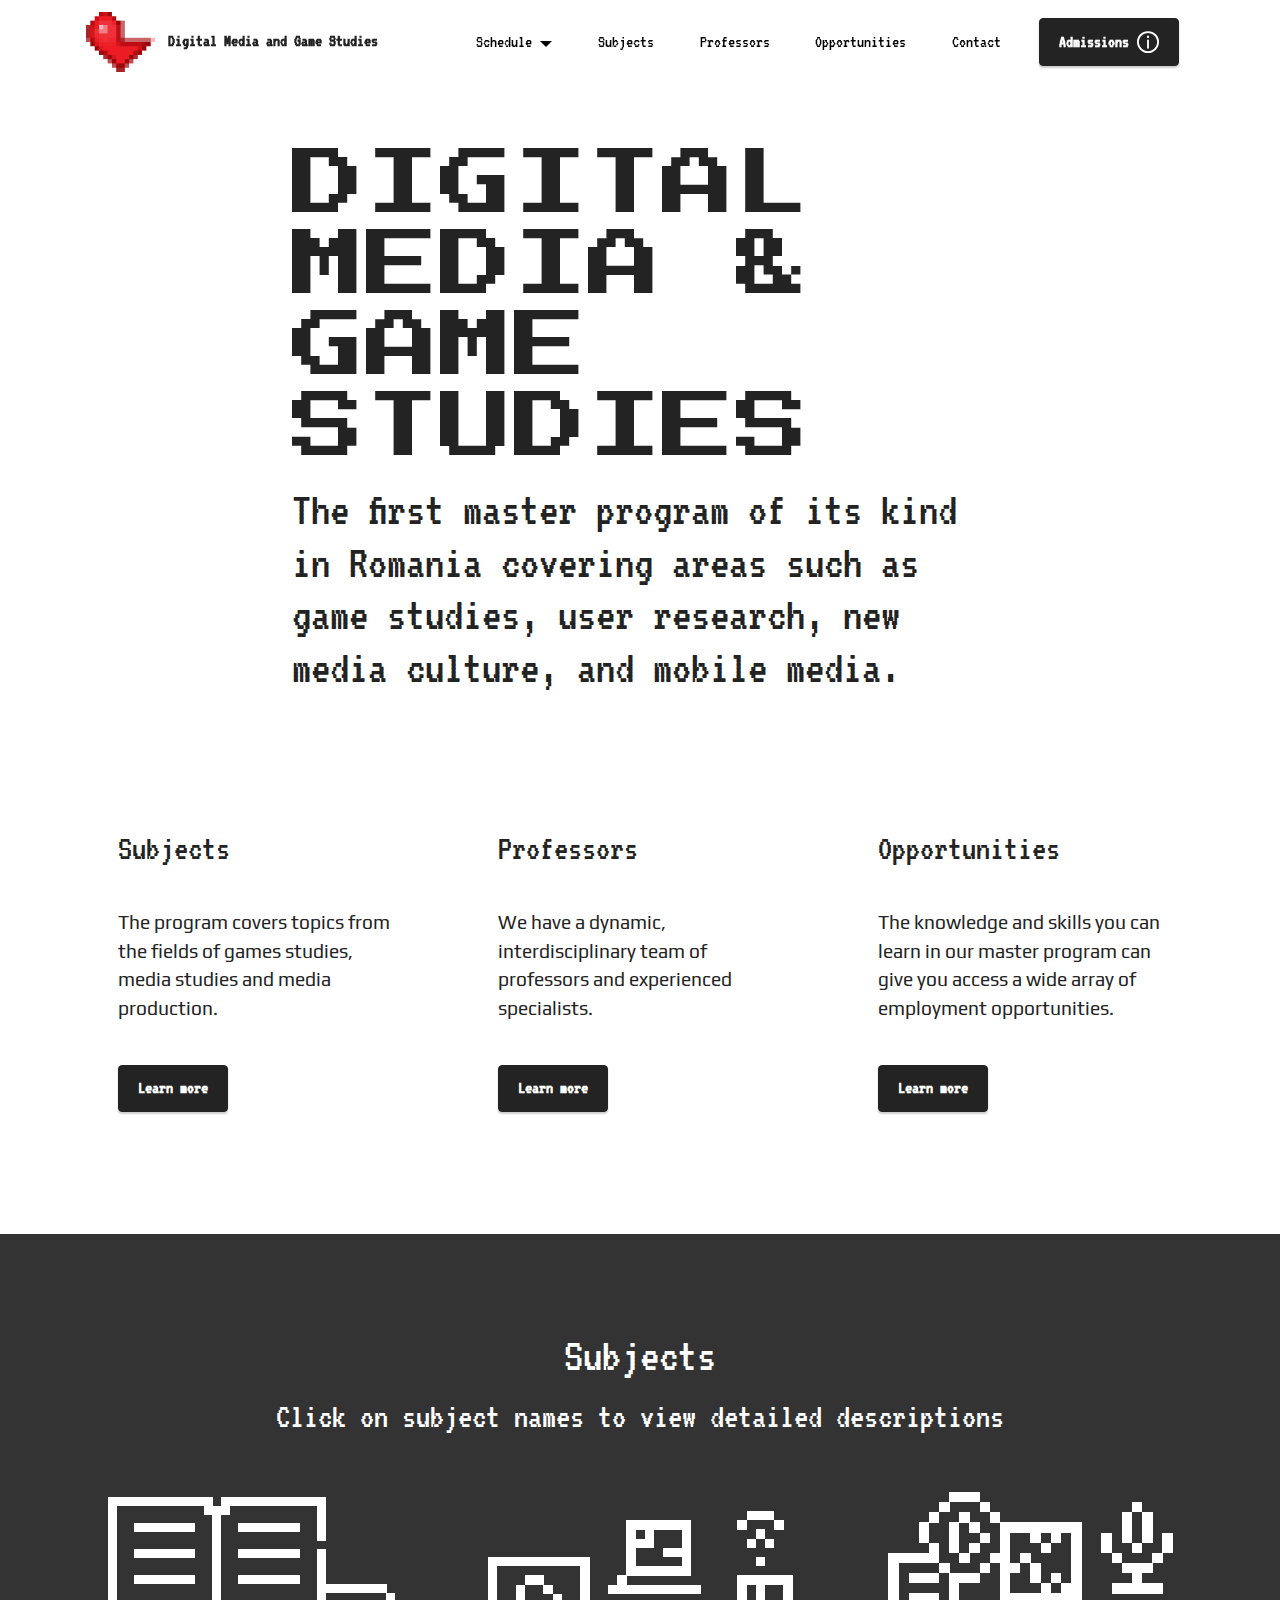
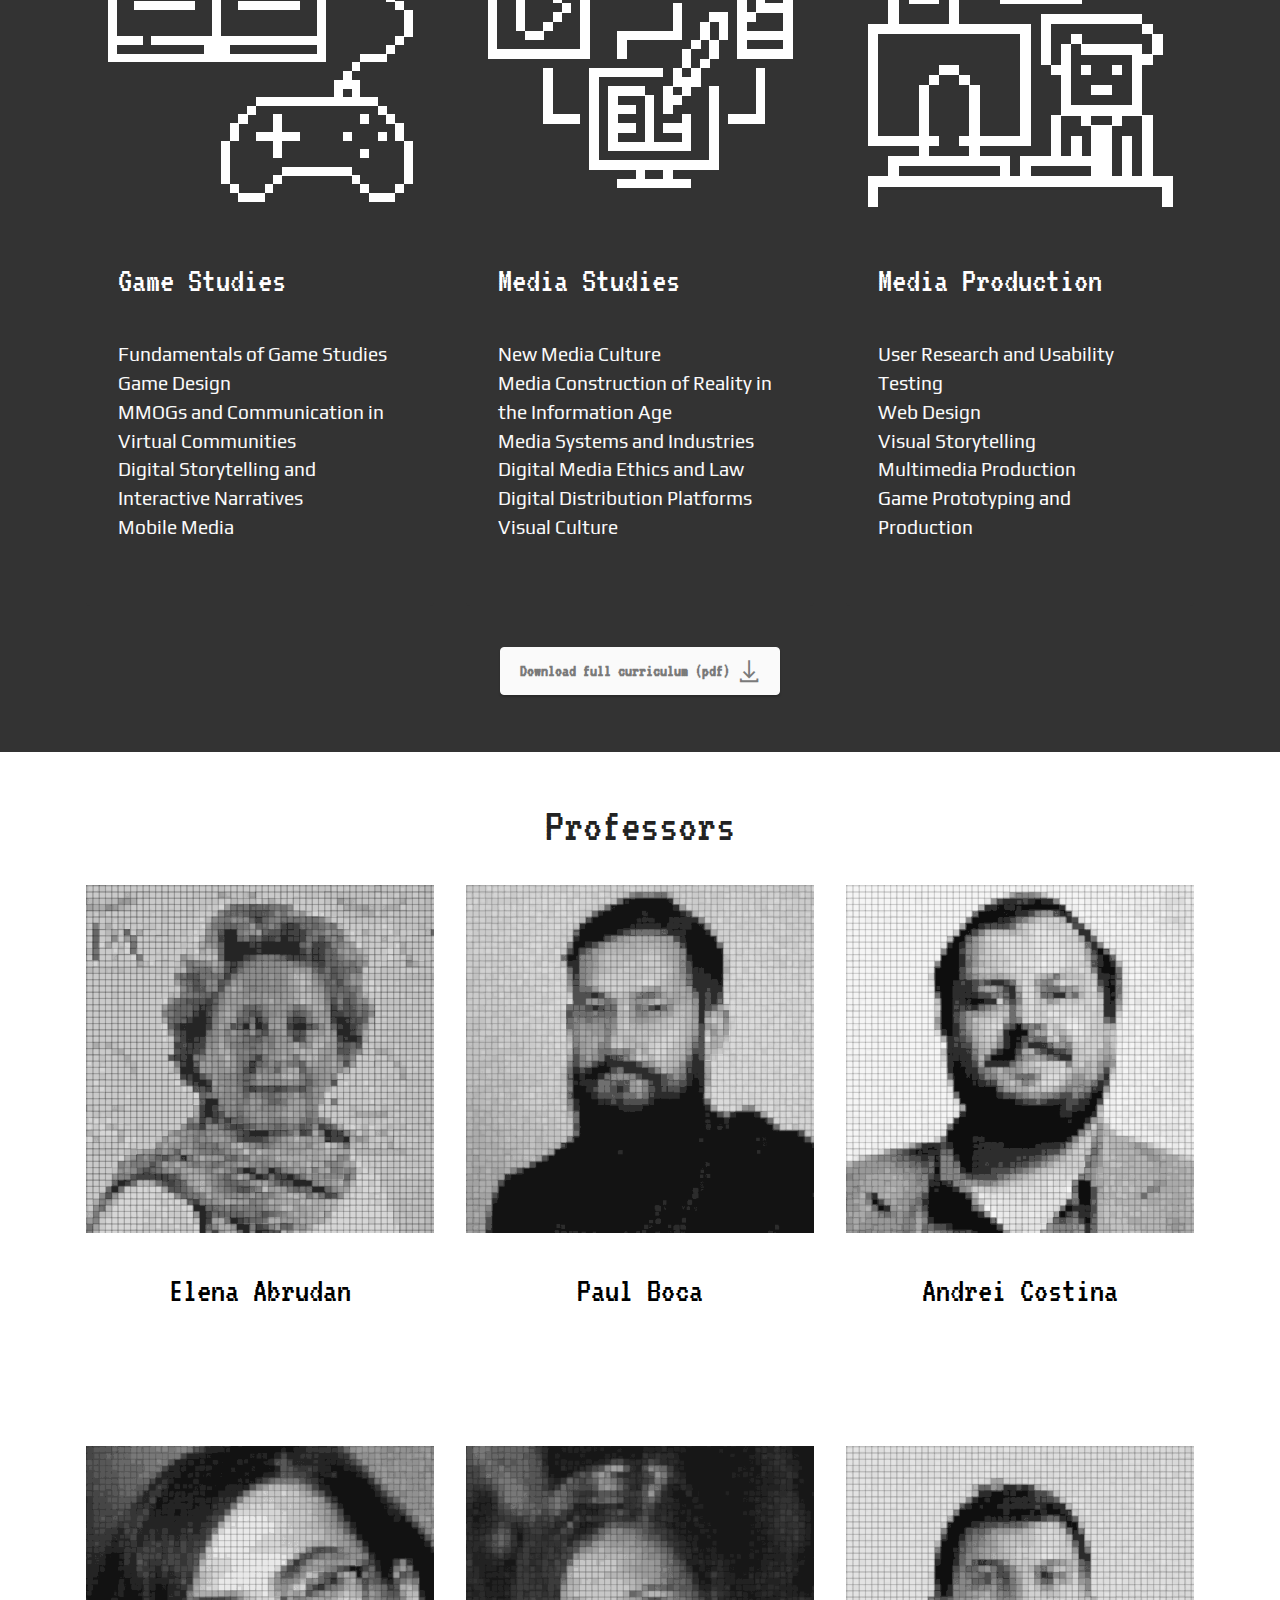
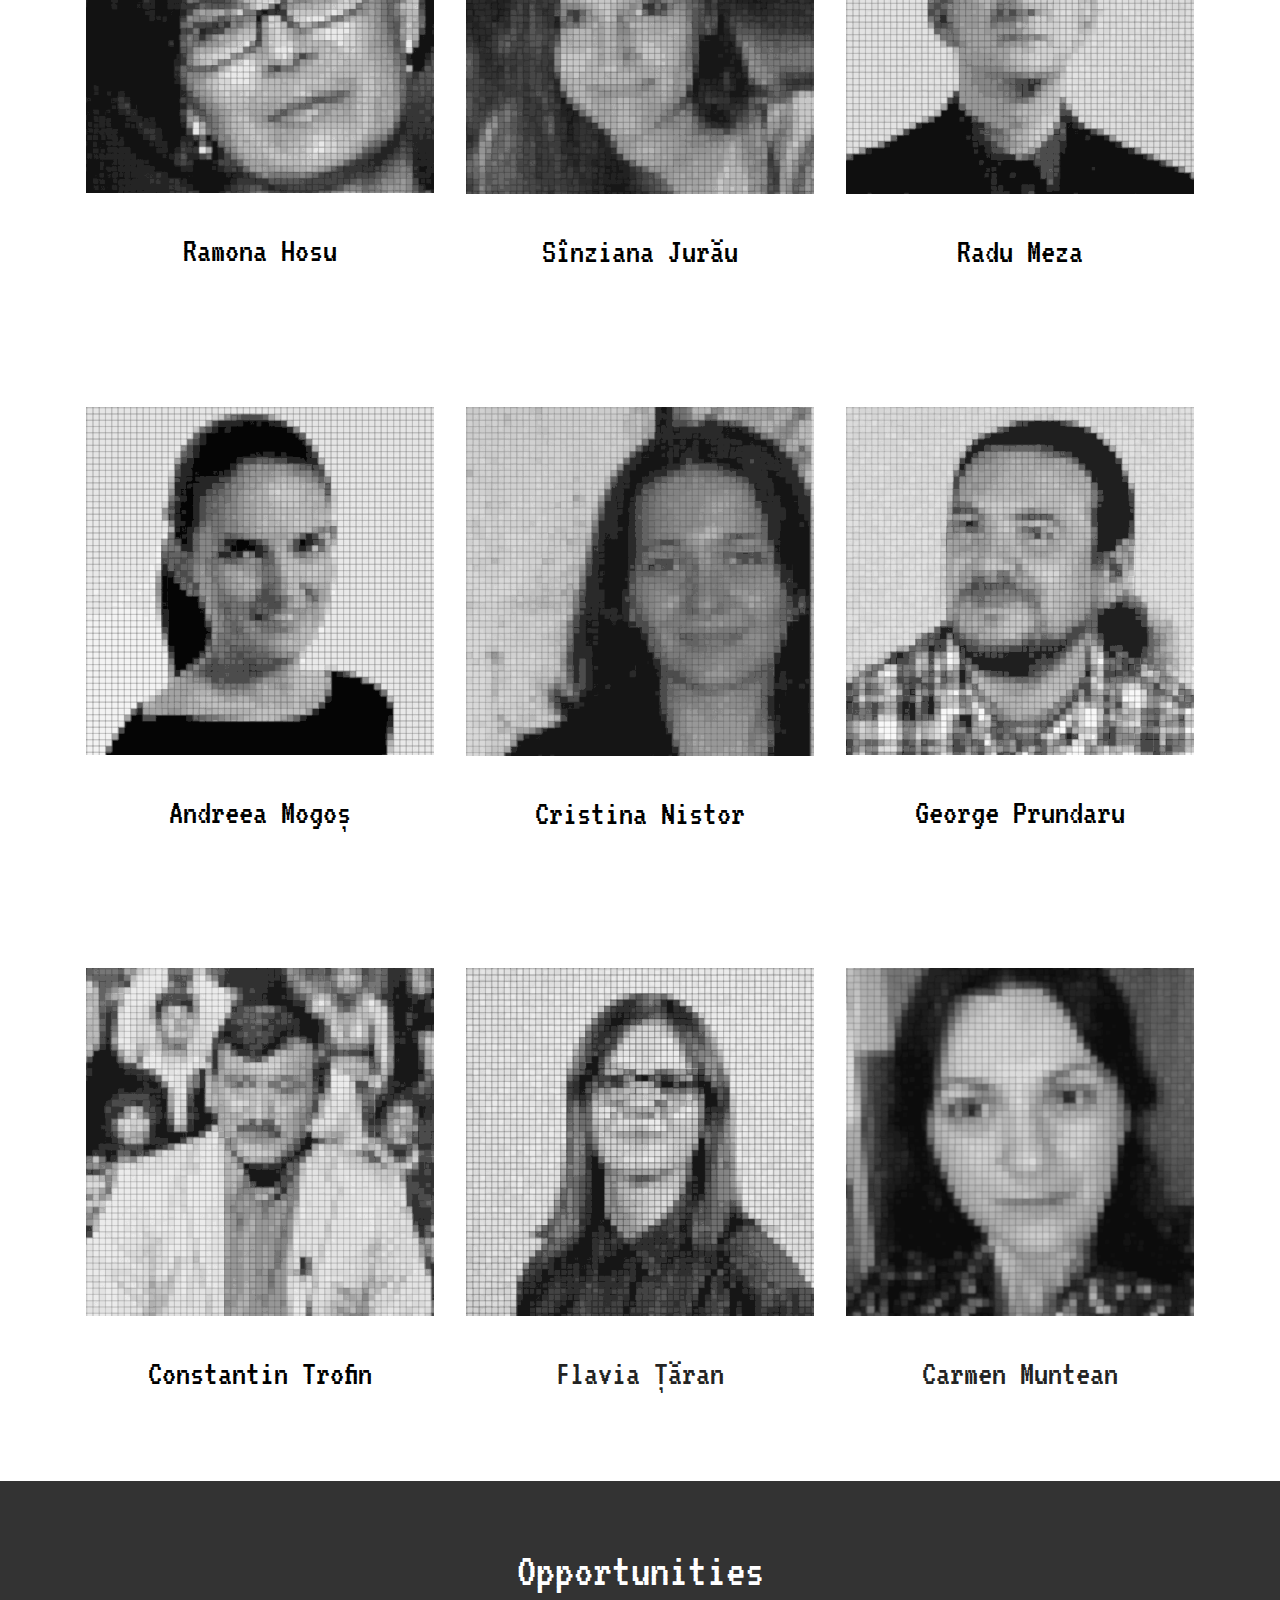
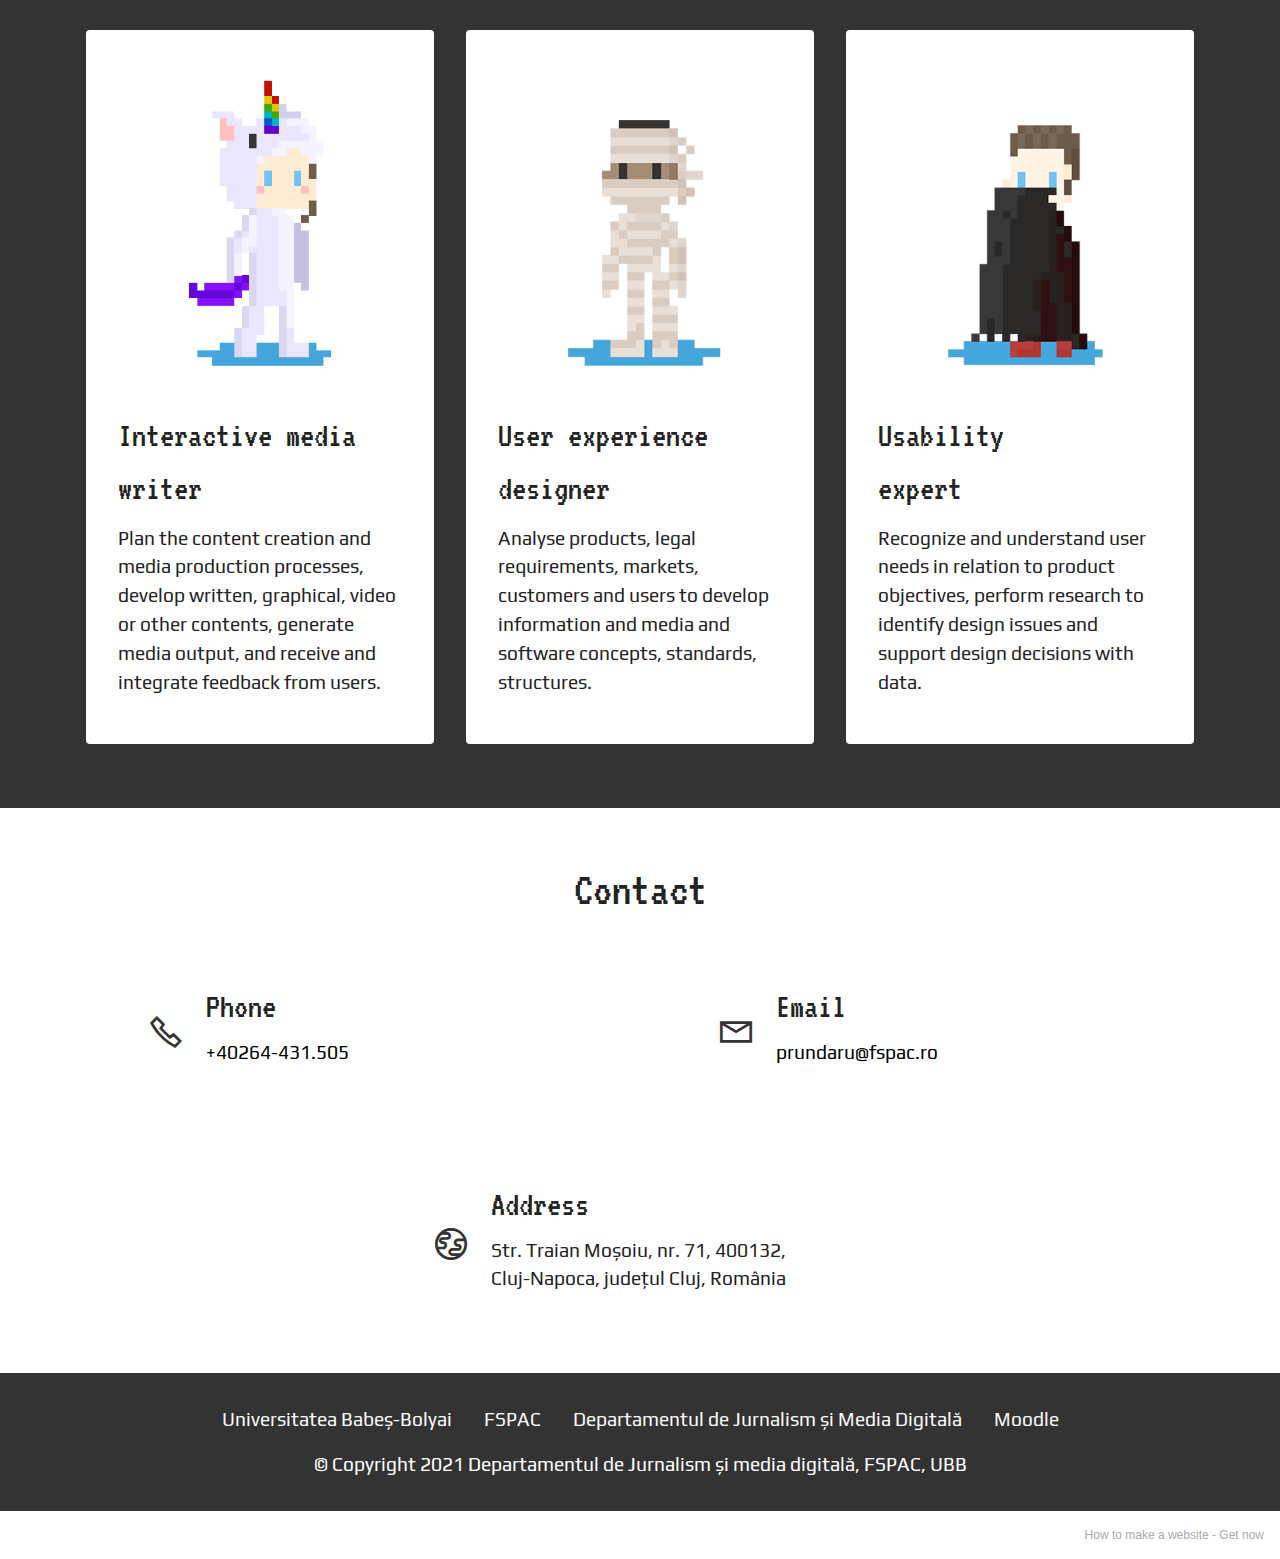
==== index.html @ d8444906 "update poza" ====
<!DOCTYPE html>
<html  >
<head>
  <!-- Site made with Mobirise Website Builder v5.4.1, https://mobirise.com -->
  <meta charset="UTF-8">
  <meta http-equiv="X-UA-Compatible" content="IE=edge">
  <meta name="generator" content="Mobirise v5.4.1, mobirise.com">
  <meta name="twitter:card" content="summary_large_image"/>
  <meta name="twitter:image:src" content="assets/images/index-meta.gif">
  <meta property="og:image" content="assets/images/index-meta.gif">
  <meta name="twitter:title" content="Digital Media and Game Studies">
  <meta name="viewport" content="width=device-width, initial-scale=1, minimum-scale=1">
  <link rel="shortcut icon" href="assets/images/heart-animated.gif" type="image/x-icon">
  <meta name="description" content="The first master program of its kind in Romania @ Babeș-Bolyai University in Cluj-Napoca.">
  
  
  <title>Digital Media and Game Studies</title>
  <link rel="stylesheet" href="assets/web/assets/mobirise-icons2/mobirise2.css">
  <link rel="stylesheet" href="assets/bootstrap/css/bootstrap.min.css">
  <link rel="stylesheet" href="assets/bootstrap/css/bootstrap-grid.min.css">
  <link rel="stylesheet" href="assets/bootstrap/css/bootstrap-reboot.min.css">
  <link rel="stylesheet" href="assets/dropdown/css/style.css">
  <link rel="stylesheet" href="assets/socicon/css/styles.css">
  <link rel="stylesheet" href="assets/theme/css/style.css">
  <link rel="preload" href="https://fonts.googleapis.com/css?family=Press+Start+2P:400&display=swap" as="style" onload="this.onload=null;this.rel='stylesheet'">
  <noscript><link rel="stylesheet" href="https://fonts.googleapis.com/css?family=Press+Start+2P:400&display=swap"></noscript>
  <link rel="preload" href="https://fonts.googleapis.com/css?family=VT323:400&display=swap" as="style" onload="this.onload=null;this.rel='stylesheet'">
  <noscript><link rel="stylesheet" href="https://fonts.googleapis.com/css?family=VT323:400&display=swap"></noscript>
  <link rel="preload" href="https://fonts.googleapis.com/css?family=Play:400,700&display=swap" as="style" onload="this.onload=null;this.rel='stylesheet'">
  <noscript><link rel="stylesheet" href="https://fonts.googleapis.com/css?family=Play:400,700&display=swap"></noscript>
  <link rel="preload" as="style" href="assets/mobirise/css/mbr-additional.css"><link rel="stylesheet" href="assets/mobirise/css/mbr-additional.css" type="text/css">
  
  
  
  
</head>
<body>

<!-- Analytics -->
<!-- Global site tag (gtag.js) - Google Analytics -->
<script async src="https://www.googletagmanager.com/gtag/js?id=UA-174903485-1"></script>
<script>
  window.dataLayer = window.dataLayer || [];
  function gtag(){dataLayer.push(arguments);}
  gtag('js', new Date());

  gtag('config', 'UA-174903485-1');
</script>
<!-- /Analytics -->


  
  <section data-bs-version="5.1" class="menu menu1 cid-s6OuybPgRx" once="menu" id="menu1-0">
    

    <nav class="navbar navbar-dropdown navbar-fixed-top navbar-expand-lg">
        <div class="container">
            <div class="navbar-brand">
                <span class="navbar-logo">
                    <a href="index.html">
                        <img src="assets/images/heart-animated.gif" alt="DMGS logo" title="Logo" style="height: 3.8rem;">
                    </a>
                </span>
                <span class="navbar-caption-wrap"><a class="navbar-caption text-black display-4" href="index.html">Digital Media and Game Studies</a></span>
            </div>
            <button class="navbar-toggler" type="button" data-toggle="collapse" data-bs-toggle="collapse" data-target="#navbarSupportedContent" data-bs-target="#navbarSupportedContent" aria-controls="navbarNavAltMarkup" aria-expanded="false" aria-label="Toggle navigation">
                <div class="hamburger">
                    <span></span>
                    <span></span>
                    <span></span>
                    <span></span>
                </div>
            </button>
            <div class="collapse navbar-collapse" id="navbarSupportedContent">
                <ul class="navbar-nav nav-dropdown" data-app-modern-menu="true"><li class="nav-item dropdown"><a class="nav-link link text-success text-primary dropdown-toggle display-4" href="#" target="_blank" data-toggle="dropdown-submenu" data-bs-toggle="dropdown" aria-expanded="false">
                            Schedule</a><div class="dropdown-menu"><a class="text-success text-primary dropdown-item display-4" href="assets/files/2021-2022-Y1S1.pdf" target="_blank"><span class="mobi-mbri mobi-mbri-download mbr-iconfont mbr-iconfont-btn"></span>Year 1 – 1st semester (pdf)</a><a class="text-success text-primary dropdown-item display-4" href="assets/files/2021-2022_Y2S1.pdf" target="_blank"><span class="mobi-mbri mobi-mbri-download mbr-iconfont mbr-iconfont-btn"></span>Year 2 – 1st semester (pdf)</a></div></li><li class="nav-item"><a class="nav-link link text-success display-4" href="index.html#features2-6">
                            Subjects</a></li>
                    <li class="nav-item"><a class="nav-link link text-success display-4" href="index.html#team1-b">
                            Professors</a></li><li class="nav-item"><a class="nav-link link text-success display-4" href="index.html#features3-g">
                            Opportunities</a></li><li class="nav-item"><a class="nav-link link text-success display-4" href="index.html#contacts2-5">
                            Contact</a></li></ul>
                
                <div class="navbar-buttons mbr-section-btn"><a class="btn btn-black display-4" href="admissions.html"><span class="mobi-mbri mobi-mbri-info mbr-iconfont mbr-iconfont-btn" style="color: rgb(255, 255, 255);"></span>Admissions</a></div>
            </div>
        </div>
    </nav>
</section>

<section data-bs-version="5.1" class="header18 cid-s6OwhuaJlq" id="header18-1">

    

    

    <div class="align-center container-fluid">
        <div class="row justify-content-center">
            <div class="col-12 col-lg-7">
                
                <h2 class="mbr-section-title mbr-fonts-style mb-3 display-1">DIGITAL MEDIA &amp;<br>GAME STUDIES</h2>
                <p class="mbr-text mbr-fonts-style display-2">The first master program of its kind in Romania covering areas such as game studies, user research, new media culture, and mobile media.<br></p>
                
            </div>
        </div>
    </div>
</section>

<section data-bs-version="5.1" class="features2 cid-s6OD843cKt" id="features2-3">

    

    
    <div class="container">
        
        <div class="row mt-4">
            <div class="col-12 col-md-6 col-lg-4">
                <div class="card-wrapper">
                    
                    <div class="card-box align-left">
                        <h4 class="card-title mbr-fonts-style align-left mb-4 display-5">
                            Subjects</h4>
                        <p class="mbr-text mbr-fonts-style mb-4 display-7">The program covers topics from the fields of games studies, media studies and media production.</p>
                        <div class="mbr-section-btn"><a href="index.html#features2-6" class="btn btn-black display-4">Learn
                                more</a></div>
                    </div>
                </div>
            </div>
            <div class="col-12 col-md-6 col-lg-4">
                <div class="card-wrapper">
                    
                    <div class="card-box align-left">
                        <h4 class="card-title mbr-fonts-style align-left mb-4 display-5">
                            Professors</h4>
                        <p class="mbr-text mbr-fonts-style mb-4 display-7">We have a dynamic, interdisciplinary team of professors and experienced specialists.</p>
                        <div class="mbr-section-btn"><a href="index.html#team1-b" class="btn btn-black display-4">Learn
                                more</a></div>
                    </div>
                </div>
            </div>
            <div class="col-12 col-md-6 col-lg-4">
                <div class="card-wrapper">
                    
                    <div class="card-box align-left">
                        <h4 class="card-title mbr-fonts-style align-left mb-4 display-5">Opportunities</h4>
                        <p class="mbr-text mbr-fonts-style mb-4 display-7">The knowledge and skills you can learn in our master program can give you access a wide array of employment opportunities.</p>
                        <div class="mbr-section-btn"><a href="index.html#features3-g" class="btn btn-black display-4">Learn
                                more</a></div>
                    </div>
                </div>
            </div>
            
        </div>
    </div>
</section>

<section data-bs-version="5.1" class="features2 cid-s6Rxi2J5Xg" id="features2-6">

    

    
    <div class="container">
        <div class="mbr-section-head">
            <h4 class="mbr-section-title mbr-fonts-style align-center m-0 display-2">
                Subjects</h4>
            <h5 class="mbr-section-subtitle mbr-fonts-style align-center m-0 mt-2 display-5">
                Click on subject names to view detailed descriptions</h5>
        </div>
        <div class="row mt-4">
            <div class="col-12 col-md-6 col-lg-4">
                <div class="card-wrapper">
                    <div class="img-wrapper">
                        <img src="assets/images/gamepad-1.gif" alt="A gamepad conencted to a book" title="Game studies">
                    </div>
                    <div class="card-box align-left">
                        <h4 class="card-title mbr-fonts-style align-left mb-4 display-5">
                            Game Studies</h4>
                        <p class="mbr-text mbr-fonts-style mb-4 display-7"><a href="assets/files/Fundamentals-ofGameStudiesEN.pdf" target="_blank" class="text-white">Fundamentals of Game Studies</a><br><a href="assets/files/Game-DesignEN.pdf" target="_blank" class="text-white">Game Design</a><br><a href="assets/files/MMOGs-andCommunicationinVirtualCommunitiesEN.pdf" target="_blank" class="text-white">MMOGs and Communication in Virtual Communities</a><br><a href="assets/files/Digital-StorytellingandInteractiveNarrativesEN.pdf" target="_blank" class="text-white">Digital Storytelling and Interactive Narratives</a><br><a href="assets/files/Mobile-MediaEN.pdf" target="_blank" class="text-white">Mobile Media</a><br></p>
                        
                    </div>
                </div>
            </div>
            <div class="col-12 col-md-6 col-lg-4">
                <div class="card-wrapper">
                    <div class="img-wrapper">
                        <img src="assets/images/network.gif" alt="A book connected to symbols for different media" title="Media Studies">
                    </div>
                    <div class="card-box align-left">
                        <h4 class="card-title mbr-fonts-style align-left mb-4 display-5">
                            Media Studies</h4>
                        <p class="mbr-text mbr-fonts-style mb-4 display-7"><a href="assets/files/New-MediaCultureEN.pdf" target="_blank" class="text-white">New Media Culture</a><br><a href="assets/files/Media-ConstructionofRealityintheInformationAgeEN.pdf" target="_blank" class="text-white">Media Construction of Reality in the Information Age</a><br><a href="assets/files/Media-SystemsandIndustriesEN.pdf" target="_blank" class="text-white">Media Systems and Industries</a><br><a href="assets/files/Digital-MediaEthicsandLawEN.pdf" target="_blank" class="text-white">Digital Media Ethics and Law</a><br><a href="assets/files/Digital-Distribution-Platforms-EN.pdf" target="_blank" class="text-white text-primary">Digital Distribution Platforms</a><br><a href="assets/files/Visual-CultureEN.pdf" target="_blank" class="text-white">Visual Culture</a><br></p>
                        
                    </div>
                </div>
            </div>
            <div class="col-12 col-md-6 col-lg-4">
                <div class="card-wrapper">
                    <div class="img-wrapper">
                        <img src="assets/images/creative.gif" alt="Media Production icon" title="Media Production">
                    </div>
                    <div class="card-box align-left">
                        <h4 class="card-title mbr-fonts-style align-left mb-4 display-5">
                            Media Production</h4>
                        <p class="mbr-text mbr-fonts-style mb-4 display-7"><a href="assets/files/User-ResearchandUsabilityTestingEN.pdf" target="_blank" class="text-white">User Research and Usability Testing</a><br><a href="assets/files/Web-DesignEN.pdf" target="_blank" class="text-white">Web Design</a><br><a href="assets/files/Visual-StorytellingEN.pdf" class="text-white">Visual Storytelling&nbsp;</a><br><a href="assets/files/Productie-multimedia.pdf" target="_blank" class="text-white">Multimedia Production</a><br>Game <a href="assets/files/Game-PrototypingProjectEN.pdf" target="_blank" class="text-white">Prototyping </a>and <a href="assets/files/Game-ProductionProjectEN.pdf" target="_blank" class="text-white">Production</a><br></p>
                        
                    </div>
                </div>
            </div>
            
        </div>
    </div>
</section>

<section data-bs-version="5.1" class="info1 cid-s6RzA06JAS" id="info1-9">
    
    
    <div class="align-center container">
        <div class="row justify-content-center">
            <div class="col-12 col-lg-8">
                
                
                <div class="mbr-section-btn"><a class="btn btn-white display-4" href="assets/files/Digital-MediaandGameStudiescurriculum.pdf" target="_blank"><span class="mobi-mbri mobi-mbri-download mbr-iconfont mbr-iconfont-btn"></span>Download full curriculum (pdf)</a></div>
            </div>
        </div>
    </div>
</section>

<section data-bs-version="5.1" class="team1 cid-s6REA0b64u" id="team1-b">
    

    
    <div class="container">
        <div class="row justify-content-center">
            <div class="col-12">
                <h3 class="mbr-section-title mbr-fonts-style align-center mb-4 display-2">
                    Professors</h3>
                
            </div>
            <div class="col-sm-6 col-lg-4">
                <div class="card-wrap">
                    <div class="image-wrap">
                        <a href="https://jurnalism.fspac.ubbcluj.ro/elena-abrudan/" target="_blank"><img src="assets/images/abrudan.gif" alt="Elena Abrudan" title="Elena Abrudan"></a>
                    </div>
                    <div class="content-wrap">
                        <h5 class="mbr-section-title card-title mbr-fonts-style align-center m-0 display-5">
                            <a href="https://jurnalism.fspac.ubbcluj.ro/elena-abrudan/" target="_blank" class="text-success">Elena Abrudan</a></h5>
                        
                        
                        
                    </div>
                </div>
            </div>

            <div class="col-sm-6 col-lg-4">
                <div class="card-wrap">
                    <div class="image-wrap">
                        <a href="https://jurnalism.fspac.ubbcluj.ro/paul-boca/" target="_blank"><img src="assets/images/boca.gif" alt="Paul Boca" title="Paul Boca"></a>
                    </div>
                    <div class="content-wrap">
                        <h5 class="mbr-section-title card-title mbr-fonts-style align-center m-0 display-5">
                            <a href="https://jurnalism.fspac.ubbcluj.ro/paul-boca/" target="_blank" class="text-success">Paul Boca</a></h5>
                        
                        
                        
                    </div>
                </div>
            </div>

            <div class="col-sm-6 col-lg-4">
                <div class="card-wrap">
                    <div class="image-wrap">
                        <a href="https://jurnalism.fspac.ubbcluj.ro/andrei-costina/" target="_blank"><img src="assets/images/costina.gif" alt="Andrei Costina" title="Andrei Costina"></a>
                    </div>
                    <div class="content-wrap">
                        <h5 class="mbr-section-title card-title mbr-fonts-style align-center m-0 display-5"><a href="https://jurnalism.fspac.ubbcluj.ro/andrei-costina/" target="_blank" class="text-success">Andrei Costina</a></h5>
                        
                        
                        
                    </div>
                </div>
            </div>

            
        </div>
    </div>
</section>

<section data-bs-version="5.1" class="team1 cid-s6REPKao0c" id="team1-c">
    

    
    <div class="container">
        <div class="row justify-content-center">
            
            <div class="col-sm-6 col-lg-4">
                <div class="card-wrap">
                    <div class="image-wrap">
                        <a href="https://jurnalism.fspac.ubbcluj.ro/ramona-hosu/" target="_blank"><img src="assets/images/hosu.gif" alt="Ramona Hosu" title="Ramona Hosu"></a>
                    </div>
                    <div class="content-wrap">
                        <h5 class="mbr-section-title card-title mbr-fonts-style align-center m-0 display-5">
                            <a href="https://jurnalism.fspac.ubbcluj.ro/ramona-hosu/" target="_blank" class="text-success">Ramona Hosu</a></h5>
                        
                        
                        
                    </div>
                </div>
            </div>

            <div class="col-sm-6 col-lg-4">
                <div class="card-wrap">
                    <div class="image-wrap">
                        <a href="https://jurnalism.fspac.ubbcluj.ro/dr-sinziana-jurau/" target="_blank"><img src="assets/images/jurau.gif" alt="Sînziana Jurău" title="Sînziana Jurău"></a>
                    </div>
                    <div class="content-wrap">
                        <h5 class="mbr-section-title card-title mbr-fonts-style align-center m-0 display-5">
                            <a href="https://jurnalism.fspac.ubbcluj.ro/dr-sinziana-jurau/" target="_blank" class="text-success">Sînziana Jurău</a></h5>
                        
                        
                        
                    </div>
                </div>
            </div>

            <div class="col-sm-6 col-lg-4">
                <div class="card-wrap">
                    <div class="image-wrap">
                        <a href="https://jurnalism.fspac.ubbcluj.ro/radu-meza/" target="_blank"><img src="assets/images/meza.gif" alt="Radu Meza" title="Radu Meza"></a>
                    </div>
                    <div class="content-wrap">
                        <h5 class="mbr-section-title card-title mbr-fonts-style align-center m-0 display-5">
                            <a href="https://jurnalism.fspac.ubbcluj.ro/radu-meza/" target="_blank" class="text-success">Radu Meza</a><br></h5>
                        
                        
                        
                    </div>
                </div>
            </div>

            
        </div>
    </div>
</section>

<section data-bs-version="5.1" class="team1 cid-s6REQlxsRr" id="team1-d">
    

    
    <div class="container">
        <div class="row justify-content-center">
            
            <div class="col-sm-6 col-lg-4">
                <div class="card-wrap">
                    <div class="image-wrap">
                        <a href="https://jurnalism.fspac.ubbcluj.ro/andreea-mogos/" target="_blank"><img src="assets/images/mogos.gif" alt="Andreea Mogoș" title="Andreea Mogoș"></a>
                    </div>
                    <div class="content-wrap">
                        <h5 class="mbr-section-title card-title mbr-fonts-style align-center m-0 display-5">
                            <a href="https://jurnalism.fspac.ubbcluj.ro/andreea-mogos/" target="_blank" class="text-success">Andreea Mogoș</a></h5>
                        
                        
                        
                    </div>
                </div>
            </div>

            <div class="col-sm-6 col-lg-4">
                <div class="card-wrap">
                    <div class="image-wrap">
                        <a href="https://jurnalism.fspac.ubbcluj.ro/cristina-nistor/" target="_blank"><img src="assets/images/nistor.gif" alt="Cristina Nistor" title="Cristina Nistor"></a>
                    </div>
                    <div class="content-wrap">
                        <h5 class="mbr-section-title card-title mbr-fonts-style align-center m-0 display-5">
                            <a href="https://jurnalism.fspac.ubbcluj.ro/cristina-nistor/" target="_blank" class="text-success">Cristina Nistor</a></h5>
                        
                        
                        
                    </div>
                </div>
            </div>

            <div class="col-sm-6 col-lg-4">
                <div class="card-wrap">
                    <div class="image-wrap">
                        <a href="https://jurnalism.fspac.ubbcluj.ro/george-prundaru/" target="_blank"><img src="assets/images/prundaru.gif" alt="George Prundaru" title="George Prundaru"></a>
                    </div>
                    <div class="content-wrap">
                        <h5 class="mbr-section-title card-title mbr-fonts-style align-center m-0 display-5">
                            <a href="https://jurnalism.fspac.ubbcluj.ro/george-prundaru/" target="_blank" class="text-success">George Prundaru</a></h5>
                        
                        
                        
                    </div>
                </div>
            </div>

            
        </div>
    </div>
</section>

<section data-bs-version="5.1" class="team1 cid-s6S5DrKm7E" id="team1-h">
    

    
    <div class="container">
        <div class="row justify-content-center">
            
            <div class="col-sm-6 col-lg-4">
                <div class="card-wrap">
                    <div class="image-wrap">
                        <a href="https://jurnalism.fspac.ubbcluj.ro/constantin-trofin/" target="_blank"><img src="assets/images/trofin.gif" alt="Constantin Trofin" title="Constantin Trofin"></a>
                    </div>
                    <div class="content-wrap">
                        <h5 class="mbr-section-title card-title mbr-fonts-style align-center m-0 display-5">
                            <a href="https://jurnalism.fspac.ubbcluj.ro/constantin-trofin/" target="_blank" class="text-success">Constantin Trofin</a></h5>
                        
                        
                        
                    </div>
                </div>
            </div>

            <div class="col-sm-6 col-lg-4">
                <div class="card-wrap">
                    <div class="image-wrap">
                        <a href="https://platforme-digitale.com/despre/" target="_blank"><img src="assets/images/taran.gif" alt="Flavia Țăran" title="Flavia Țăran"></a>
                    </div>
                    <div class="content-wrap">
                        <h5 class="mbr-section-title card-title mbr-fonts-style align-center m-0 display-5">
                            Flavia Țăran</h5>
                        
                        
                        
                    </div>
                </div>
            </div>

            <div class="col-sm-6 col-lg-4">
                <div class="card-wrap">
                    <div class="image-wrap">
                        <a href="assets/files/CV-CarmenMuntean.pdf" target="_blank"><img src="assets/images/muntean.gif" alt="Carmen Muntean"></a>
                    </div>
                    <div class="content-wrap">
                        <h5 class="mbr-section-title card-title mbr-fonts-style align-center m-0 display-5">
                            Carmen Muntean</h5>
                        
                        
                        
                    </div>
                </div>
            </div>

            
        </div>
    </div>
</section>

<section data-bs-version="5.1" class="features3 cid-s6RFN0vTSO" id="features3-g">
    <!---->
    
    
    <div class="container">
        <div class="mbr-section-head">
            <h4 class="mbr-section-title mbr-fonts-style align-center m-0 display-2">
                Opportunities</h4>
            
        </div>
        <div class="row justify-content-center mt-4">
            <div class="card col-12 col-md-6 col-lg-4">
                <div class="card-wrapper">
                    <div class="card-img">
                        <img src="assets/images/interacive-media-writer-453x453.png" alt="Pixel art character dressed in unicorn onesie" title="Interactive media writer">
                    </div>
                    <div class="card-box">
                        <h5 class="card-title mbr-fonts-style display-5">
                            Interactive media writer</h5>
                        <p class="mbr-text mbr-fonts-style display-7">Plan the content creation and media production processes, develop written, graphical, video or other contents, generate media output, and receive and integrate feedback from users.</p>
                        
                    </div>
                </div>
            </div>
            <div class="card col-12 col-md-6 col-lg-4">
                <div class="card-wrapper">
                    <div class="card-img">
                        <img src="assets/images/ux-designer-453x453.png" alt="Pixel art character dressed as mummy" title="UX designer">
                    </div>
                    <div class="card-box">
                        <h5 class="card-title mbr-fonts-style display-5">
                            User experience designer</h5>
                        <p class="mbr-text mbr-fonts-style display-7">Analyse products, legal requirements, markets, customers and users to develop information and media and software concepts, standards, structures.</p>
                        
                    </div>
                </div>
            </div>
            <div class="card col-12 col-md-6 col-lg-4">
                <div class="card-wrapper">
                    <div class="card-img">
                        <img src="assets/images/usability-expert-453x453.png" alt="Pixel art character dressed as vampire" title="Usability expert">
                    </div>
                    <div class="card-box">
                        <h5 class="card-title mbr-fonts-style display-5">
                            Usability <br>expert</h5>
                        <p class="mbr-text mbr-fonts-style display-7">Recognize and understand user needs in relation to product objectives, perform research to identify design issues and support design decisions with data.</p>
                        
                    </div>
                </div>
            </div>
            
        </div>
    </div>
</section>

<section data-bs-version="5.1" class="contacts2 cid-s6RvgrxpXs" id="contacts2-5">
    <!---->
    
    
    <div class="container">
        <div class="mbr-section-head">
            
            <h4 class="mbr-section-subtitle mbr-fonts-style align-center mb-0 mt-2 display-2">
                Contact</h4>
        </div>
        <div class="row justify-content-center mt-4">
            <div class="card col-12 col-md-6">
                <div class="card-wrapper">
                    <div class="image-wrapper">
                        <span class="mbr-iconfont mobi-mbri-phone mobi-mbri" style="color: rgb(51, 51, 51); fill: rgb(51, 51, 51);"></span>
                    </div>
                    <div class="text-wrapper">
                        <h6 class="card-title mbr-fonts-style mb-1 display-5">
                            Phone
                        </h6>
                        <p class="mbr-text mbr-fonts-style display-7"><a href="tel:+40264-431.505" class="text-success">+40264-431.505</a></p>
                    </div>
                </div>
            </div>
            <div class="card col-12 col-md-6">
                <div class="card-wrapper">
                    <div class="image-wrapper">
                        <span class="mbr-iconfont mobi-mbri-letter mobi-mbri" style="color: rgb(51, 51, 51); fill: rgb(51, 51, 51);"></span>
                    </div>
                    <div class="text-wrapper">
                        <h6 class="card-title mbr-fonts-style mb-1 display-5">
                            Email
                        </h6>
                        <p class="mbr-text mbr-fonts-style display-7"><a href="mailto:prundaru@fspac.ro" class="text-success">prundaru@fspac.ro</a></p>
                    </div>
                </div>
            </div>
            <div class="card col-12 col-md-6">
                <div class="card-wrapper">
                    <div class="image-wrapper">
                        <span class="mbr-iconfont mobi-mbri-globe mobi-mbri" style="color: rgb(51, 51, 51); fill: rgb(51, 51, 51);"></span>
                    </div>
                    <div class="text-wrapper">
                        <h6 class="card-title mbr-fonts-style mb-1 display-5">
                            Address
                        </h6>
                        <p class="mbr-text mbr-fonts-style display-7">
                            Str. Traian Moșoiu, nr. 71, 400132, <br>Cluj-Napoca, județul Cluj, România</p>
                    </div>
                </div>
            </div>
            
        </div>
    </div>
</section>

<section data-bs-version="5.1" class="footer3 cid-s6RumEYPSt" once="footers" id="footer3-4">

    

    

    <div class="container-fluid">
        <div class="media-container-row align-center mbr-white">
            <div class="row row-links">
                <ul class="foot-menu">
                    
                    
                    
                    
                    
                <li class="foot-menu-item mbr-fonts-style display-7"><a href="https://www.ubbcluj.ro" target="_blank" class="text-white">Universitatea Babeș-Bolyai</a></li><li class="foot-menu-item mbr-fonts-style display-7"><a href="https://fspac.ubbcluj.ro" target="_blank" class="text-white">FSPAC</a></li><li class="foot-menu-item mbr-fonts-style display-7"><a href="https://jurnalism.fspac.ubbcluj.ro/" target="_blank" class="text-white">Departamentul de Jurnalism și Media Digitală</a></li><li class="foot-menu-item mbr-fonts-style display-7"><a href="https://moodle.fspac.ubbcluj.ro/" target="_blank" class="text-white">Moodle</a></li></ul>
            </div>
            
            <div class="row row-copirayt">
                <p class="mbr-text mb-0 mbr-fonts-style mbr-white align-center display-7">
                    © Copyright 2021 Departamentul de Jurnalism și media digitală, FSPAC, UBB</p>
            </div>
        </div>
    </div>
</section><section style="background-color: #fff; font-family: -apple-system, BlinkMacSystemFont, 'Segoe UI', 'Roboto', 'Helvetica Neue', Arial, sans-serif; color:#aaa; font-size:12px; padding: 0; align-items: center; display: flex;"><a href="https://mobirise.site/k" style="flex: 1 1; height: 3rem; padding-left: 1rem;"></a><p style="flex: 0 0 auto; margin:0; padding-right:1rem;">How to make a website - <a href="https://mobirise.site/x" style="color:#aaa;">Get now</a></p></section><script src="assets/bootstrap/js/bootstrap.bundle.min.js"></script>  <script src="assets/smoothscroll/smooth-scroll.js"></script>  <script src="assets/ytplayer/index.js"></script>  <script src="assets/dropdown/js/navbar-dropdown.js"></script>  <script src="assets/theme/js/script.js"></script>  
  
  
 <div id="scrollToTop" class="scrollToTop mbr-arrow-up"><a style="text-align: center;"><i class="mbr-arrow-up-icon mbr-arrow-up-icon-cm cm-icon cm-icon-smallarrow-up"></i></a></div>
  </body>
</html>
---- assets/web/assets/mobirise-icons2/mobirise2.css ----
@font-face {
  font-family: 'Moririse2';
  font-display: swap;
  src:  url('mobirise2.eot?f2bix4');
  src:  url('mobirise2.eot?f2bix4#iefix') format('embedded-opentype'),
    url('mobirise2.ttf?f2bix4') format('truetype'),
    url('mobirise2.woff?f2bix4') format('woff'),
    url('mobirise2.svg?f2bix4#mobirise2') format('svg');
  font-weight: normal;
  font-style: normal;
}

[class^="mobi-"], [class*=" mobi-"] {
  /* use !important to prevent issues with browser extensions that change fonts */
  font-family: 'Moririse2' !important;
  speak: none;
  font-style: normal;
  font-weight: normal;
  font-variant: normal;
  text-transform: none;
  line-height: 1;

  /* Better Font Rendering =========== */
  -webkit-font-smoothing: antialiased;
  -moz-osx-font-smoothing: grayscale;
}

.mobi-mbri-add-submenu:before {
  content: "\e900";
}
.mobi-mbri-alert:before {
  content: "\e901";
}
.mobi-mbri-align-center:before {
  content: "\e902";
}
.mobi-mbri-align-justify:before {
  content: "\e903";
}
.mobi-mbri-align-left:before {
  content: "\e904";
}
.mobi-mbri-align-right:before {
  content: "\e905";
}
.mobi-mbri-android:before {
  content: "\e906";
}
.mobi-mbri-apple:before {
  content: "\e907";
}
.mobi-mbri-arrow-down:before {
  content: "\e908";
}
.mobi-mbri-arrow-next:before {
  content: "\e909";
}
.mobi-mbri-arrow-prev:before {
  content: "\e90a";
}
.mobi-mbri-arrow-up:before {
  content: "\e90b";
}
.mobi-mbri-bold:before {
  content: "\e90c";
}
.mobi-mbri-bookmark:before {
  content: "\e90d";
}
.mobi-mbri-bootstrap:before {
  content: "\e90e";
}
.mobi-mbri-briefcase:before {
  content: "\e90f";
}
.mobi-mbri-browse:before {
  content: "\e910";
}
.mobi-mbri-bulleted-list:before {
  content: "\e911";
}
.mobi-mbri-calendar:before {
  content: "\e912";
}
.mobi-mbri-camera:before {
  content: "\e913";
}
.mobi-mbri-cart-add:before {
  content: "\e914";
}
.mobi-mbri-cart-full:before {
  content: "\e915";
}
.mobi-mbri-cash:before {
  content: "\e916";
}
.mobi-mbri-change-style:before {
  content: "\e917";
}
.mobi-mbri-chat:before {
  content: "\e918";
}
.mobi-mbri-clock:before {
  content: "\e919";
}
.mobi-mbri-close:before {
  content: "\e91a";
}
.mobi-mbri-cloud:before {
  content: "\e91b";
}
.mobi-mbri-code:before {
  content: "\e91c";
}
.mobi-mbri-contact-form:before {
  content: "\e91d";
}
.mobi-mbri-credit-card:before {
  content: "\e91e";
}
.mobi-mbri-cursor-click:before {
  content: "\e91f";
}
.mobi-mbri-cust-feedback:before {
  content: "\e920";
}
.mobi-mbri-database:before {
  content: "\e921";
}
.mobi-mbri-delivery:before {
  content: "\e922";
}
.mobi-mbri-desktop:before {
  content: "\e923";
}
.mobi-mbri-devices:before {
  content: "\e924";
}
.mobi-mbri-down:before {
  content: "\e925";
}
.mobi-mbri-download-2:before {
  content: "\e926";
}
.mobi-mbri-download:before {
  content: "\e927";
}
.mobi-mbri-drag-n-drop-2:before {
  content: "\e928";
}
.mobi-mbri-drag-n-drop:before {
  content: "\e929";
}
.mobi-mbri-edit-2:before {
  content: "\e92a";
}
.mobi-mbri-edit:before {
  content: "\e92b";
}
.mobi-mbri-error:before {
  content: "\e92c";
}
.mobi-mbri-extension:before {
  content: "\e92d";
}
.mobi-mbri-features:before {
  content: "\e92e";
}
.mobi-mbri-file:before {
  content: "\e92f";
}
.mobi-mbri-flag:before {
  content: "\e930";
}
.mobi-mbri-folder:before {
  content: "\e931";
}
.mobi-mbri-gift:before {
  content: "\e932";
}
.mobi-mbri-github:before {
  content: "\e933";
}
.mobi-mbri-globe-2:before {
  content: "\e934";
}
.mobi-mbri-globe:before {
  content: "\e935";
}
.mobi-mbri-growing-chart:before {
  content: "\e936";
}
.mobi-mbri-hearth:before {
  content: "\e937";
}
.mobi-mbri-help:before {
  content: "\e938";
}
.mobi-mbri-home:before {
  content: "\e939";
}
.mobi-mbri-hot-cup:before {
  content: "\e93a";
}
.mobi-mbri-idea:before {
  content: "\e93b";
}
.mobi-mbri-image-gallery:before {
  content: "\e93c";
}
.mobi-mbri-image-slider:before {
  content: "\e93d";
}
.mobi-mbri-info:before {
  content: "\e93e";
}
.mobi-mbri-italic:before {
  content: "\e93f";
}
.mobi-mbri-key:before {
  content: "\e940";
}
.mobi-mbri-laptop:before {
  content: "\e941";
}
.mobi-mbri-layers:before {
  content: "\e942";
}
.mobi-mbri-left-right:before {
  content: "\e943";
}
.mobi-mbri-left:before {
  content: "\e944";
}
.mobi-mbri-letter:before {
  content: "\e945";
}
.mobi-mbri-like:before {
  content: "\e946";
}
.mobi-mbri-link:before {
  content: "\e947";
}
.mobi-mbri-lock:before {
  content: "\e948";
}
.mobi-mbri-login:before {
  content: "\e949";
}
.mobi-mbri-logout:before {
  content: "\e94a";
}
.mobi-mbri-magic-stick:before {
  content: "\e94b";
}
.mobi-mbri-map-pin:before {
  content: "\e94c";
}
.mobi-mbri-menu:before {
  content: "\e94d";
}
.mobi-mbri-mobile-2:before {
  content: "\e94e";
}
.mobi-mbri-mobile-horizontal:before {
  content: "\e94f";
}
.mobi-mbri-mobile:before {
  content: "\e950";
}
.mobi-mbri-mobirise:before {
  content: "\e951";
}
.mobi-mbri-more-horizontal:before {
  content: "\e952";
}
.mobi-mbri-more-vertical:before {
  content: "\e953";
}
.mobi-mbri-music:before {
  content: "\e954";
}
.mobi-mbri-new-file:before {
  content: "\e955";
}
.mobi-mbri-numbered-list:before {
  content: "\e956";
}
.mobi-mbri-opened-folder:before {
  content: "\e957";
}
.mobi-mbri-pages:before {
  content: "\e958";
}
.mobi-mbri-paper-plane:before {
  content: "\e959";
}
.mobi-mbri-paperclip:before {
  content: "\e95a";
}
.mobi-mbri-phone:before {
  content: "\e95b";
}
.mobi-mbri-photo:before {
  content: "\e95c";
}
.mobi-mbri-photos:before {
  content: "\e95d";
}
.mobi-mbri-pin:before {
  content: "\e95e";
}
.mobi-mbri-play:before {
  content: "\e95f";
}
.mobi-mbri-plus:before {
  content: "\e960";
}
.mobi-mbri-preview:before {
  content: "\e961";
}
.mobi-mbri-print:before {
  content: "\e962";
}
.mobi-mbri-protect:before {
  content: "\e963";
}
.mobi-mbri-question:before {
  content: "\e964";
}
.mobi-mbri-quote-left:before {
  content: "\e965";
}
.mobi-mbri-quote-right:before {
  content: "\e966";
}
.mobi-mbri-redo:before {
  content: "\e967";
}
.mobi-mbri-refresh:before {
  content: "\e968";
}
.mobi-mbri-responsive-2:before {
  content: "\e969";
}
.mobi-mbri-responsive:before {
  content: "\e96a";
}
.mobi-mbri-right:before {
  content: "\e96b";
}
.mobi-mbri-rocket:before {
  content: "\e96c";
}
.mobi-mbri-sad-face:before {
  content: "\e96d";
}
.mobi-mbri-sale:before {
  content: "\e96e";
}
.mobi-mbri-save:before {
  content: "\e96f";
}
.mobi-mbri-search:before {
  content: "\e970";
}
.mobi-mbri-setting-2:before {
  content: "\e971";
}
.mobi-mbri-setting-3:before {
  content: "\e972";
}
.mobi-mbri-setting:before {
  content: "\e973";
}
.mobi-mbri-share:before {
  content: "\e974";
}
.mobi-mbri-shopping-bag:before {
  content: "\e975";
}
.mobi-mbri-shopping-basket:before {
  content: "\e976";
}
.mobi-mbri-shopping-cart:before {
  content: "\e977";
}
.mobi-mbri-sites:before {
  content: "\e978";
}
.mobi-mbri-smile-face:before {
  content: "\e979";
}
.mobi-mbri-speed:before {
  content: "\e97a";
}
.mobi-mbri-star:before {
  content: "\e97b";
}
.mobi-mbri-success:before {
  content: "\e97c";
}
.mobi-mbri-sun:before {
  content: "\e97d";
}
.mobi-mbri-sun2:before {
  content: "\e97e";
}
.mobi-mbri-tablet-vertical:before {
  content: "\e97f";
}
.mobi-mbri-tablet:before {
  content: "\e980";
}
.mobi-mbri-target:before {
  content: "\e981";
}
.mobi-mbri-timer:before {
  content: "\e982";
}
.mobi-mbri-to-ftp:before {
  content: "\e983";
}
.mobi-mbri-to-local-drive:before {
  content: "\e984";
}
.mobi-mbri-touch-swipe:before {
  content: "\e985";
}
.mobi-mbri-touch:before {
  content: "\e986";
}
.mobi-mbri-trash:before {
  content: "\e987";
}
.mobi-mbri-underline:before {
  content: "\e988";
}
.mobi-mbri-undo:before {
  content: "\e989";
}
.mobi-mbri-unlink:before {
  content: "\e98a";
}
.mobi-mbri-unlock:before {
  content: "\e98b";
}
.mobi-mbri-up-down:before {
  content: "\e98c";
}
.mobi-mbri-up:before {
  content: "\e98d";
}
.mobi-mbri-update:before {
  content: "\e98e";
}
.mobi-mbri-upload-2:before {
  content: "\e98f";
}
.mobi-mbri-upload:before {
  content: "\e990";
}
.mobi-mbri-user-2:before {
  content: "\e991";
}
.mobi-mbri-user:before {
  content: "\e992";
}
.mobi-mbri-users:before {
  content: "\e993";
}
.mobi-mbri-video-play:before {
  content: "\e994";
}
.mobi-mbri-video:before {
  content: "\e995";
}
.mobi-mbri-watch:before {
  content: "\e996";
}
.mobi-mbri-website-theme-2:before {
  content: "\e997";
}
.mobi-mbri-website-theme:before {
  content: "\e998";
}
.mobi-mbri-wifi:before {
  content: "\e999";
}
.mobi-mbri-windows:before {
  content: "\e99a";
}
.mobi-mbri-zoom-in:before {
  content: "\e99b";
}
.mobi-mbri-zoom-out:before {
  content: "\e99c";
}
---- assets/dropdown/css/style.css ----
.navbar-dropdown {
  left: 0;
  padding: 0;
  position: absolute;
  right: 0;
  top: 0;
  transition: all 0.45s ease;
  z-index: 1030;
  background: #282828; }
  .navbar-dropdown .navbar-logo {
    margin-right: 0.8rem;
    transition: margin 0.3s ease-in-out;
    vertical-align: middle; }
    .navbar-dropdown .navbar-logo img {
      height: 3.125rem;
      transition: all 0.3s ease-in-out; }
    .navbar-dropdown .navbar-logo.mbr-iconfont {
      font-size: 3.125rem;
      line-height: 3.125rem; }
  .navbar-dropdown .navbar-caption {
    font-weight: 700;
    white-space: normal;
    vertical-align: -4px;
    line-height: 3.125rem !important; }
    .navbar-dropdown .navbar-caption, .navbar-dropdown .navbar-caption:hover {
      color: inherit;
      text-decoration: none; }
  .navbar-dropdown .mbr-iconfont + .navbar-caption {
    vertical-align: -1px; }
  .navbar-dropdown.navbar-fixed-top {
    position: fixed; }
  .navbar-dropdown .navbar-brand span {
    vertical-align: -4px; }
  .navbar-dropdown.bg-color.transparent {
    background: none; }
  .navbar-dropdown.navbar-short .navbar-brand {
    padding: 0.625rem 0; }
    .navbar-dropdown.navbar-short .navbar-brand span {
      vertical-align: -1px; }
  .navbar-dropdown.navbar-short .navbar-caption {
    line-height: 2.375rem !important;
    vertical-align: -2px; }
  .navbar-dropdown.navbar-short .navbar-logo {
    margin-right: 0.5rem; }
    .navbar-dropdown.navbar-short .navbar-logo img {
      height: 2.375rem; }
    .navbar-dropdown.navbar-short .navbar-logo.mbr-iconfont {
      font-size: 2.375rem;
      line-height: 2.375rem; }
  .navbar-dropdown.navbar-short .mbr-table-cell {
    height: 3.625rem; }
  .navbar-dropdown .navbar-close {
    left: 0.6875rem;
    position: fixed;
    top: 0.75rem;
    z-index: 1000; }
  .navbar-dropdown .hamburger-icon {
    content: "";
    display: inline-block;
    vertical-align: middle;
    width: 16px;
    -webkit-box-shadow: 0 -6px 0 1px #282828,0 0 0 1px #282828,0 6px 0 1px #282828;
    -moz-box-shadow: 0 -6px 0 1px #282828,0 0 0 1px #282828,0 6px 0 1px #282828;
    box-shadow: 0 -6px 0 1px #282828,0 0 0 1px #282828,0 6px 0 1px #282828; }

.dropdown-menu .dropdown-toggle[data-toggle="dropdown-submenu"]::after {
  border-bottom: 0.35em solid transparent;
  border-left: 0.35em solid;
  border-right: 0;
  border-top: 0.35em solid transparent;
  margin-left: 0.3rem; }

.dropdown-menu .dropdown-item:focus {
  outline: 0; }

.nav-dropdown {
  font-size: 0.75rem;
  font-weight: 500;
  height: auto !important; }
  .nav-dropdown .nav-btn {
    padding-left: 1rem; }
  .nav-dropdown .link {
    margin: .667em 1.667em;
    font-weight: 500;
    padding: 0;
    transition: color .2s ease-in-out; }
    .nav-dropdown .link.dropdown-toggle {
      margin-right: 2.583em; }
      .nav-dropdown .link.dropdown-toggle::after {
        margin-left: .25rem;
        border-top: 0.35em solid;
        border-right: 0.35em solid transparent;
        border-left: 0.35em solid transparent;
        border-bottom: 0; }
      .nav-dropdown .link.dropdown-toggle[aria-expanded="true"] {
        margin: 0;
        padding: 0.667em 3.263em  0.667em 1.667em; }
  .nav-dropdown .link::after,
  .nav-dropdown .dropdown-item::after {
    color: inherit; }
  .nav-dropdown .btn {
    font-size: 0.75rem;
    font-weight: 700;
    letter-spacing: 0;
    margin-bottom: 0;
    padding-left: 1.25rem;
    padding-right: 1.25rem; }
  .nav-dropdown .dropdown-menu {
    border-radius: 0;
    border: 0;
    left: 0;
    margin: 0;
    padding-bottom: 1.25rem;
    padding-top: 1.25rem;
    position: relative; }
  .nav-dropdown .dropdown-submenu {
    margin-left: 0.125rem;
    top: 0; }
  .nav-dropdown .dropdown-item {
    font-weight: 500;
    line-height: 2;
    padding: 0.3846em 4.615em 0.3846em 1.5385em;
    position: relative;
    transition: color .2s ease-in-out, background-color .2s ease-in-out; }
    .nav-dropdown .dropdown-item::after {
      margin-top: -0.3077em;
      position: absolute;
      right: 1.1538em;
      top: 50%; }
    .nav-dropdown .dropdown-item:focus, .nav-dropdown .dropdown-item:hover {
      background: none; }

@media (max-width: 767px) {
  .nav-dropdown.navbar-toggleable-sm {
    bottom: 0;
    display: none;
    left: 0;
    overflow-x: hidden;
    position: fixed;
    top: 0;
    transform: translateX(-100%);
    -ms-transform: translateX(-100%);
    -webkit-transform: translateX(-100%);
    width: 18.75rem;
    z-index: 999; } }
.nav-dropdown.navbar-toggleable-xl {
  bottom: 0;
  display: none;
  left: 0;
  overflow-x: hidden;
  position: fixed;
  top: 0;
  transform: translateX(-100%);
  -ms-transform: translateX(-100%);
  -webkit-transform: translateX(-100%);
  width: 18.75rem;
  z-index: 999; }

.nav-dropdown-sm {
  display: block !important;
  overflow-x: hidden;
  overflow: auto;
  padding-top: 3.875rem; }
  .nav-dropdown-sm::after {
    content: "";
    display: block;
    height: 3rem;
    width: 100%; }
  .nav-dropdown-sm.collapse.in ~ .navbar-close {
    display: block !important; }
  .nav-dropdown-sm.collapsing, .nav-dropdown-sm.collapse.in {
    transform: translateX(0);
    -ms-transform: translateX(0);
    -webkit-transform: translateX(0);
    transition: all 0.25s ease-out;
    -webkit-transition: all 0.25s ease-out;
    background: #282828; }
  .nav-dropdown-sm.collapsing[aria-expanded="false"] {
    transform: translateX(-100%);
    -ms-transform: translateX(-100%);
    -webkit-transform: translateX(-100%); }
  .nav-dropdown-sm .nav-item {
    display: block;
    margin-left: 0 !important;
    padding-left: 0; }
  .nav-dropdown-sm .link,
  .nav-dropdown-sm .dropdown-item {
    border-top: 1px dotted rgba(255, 255, 255, 0.1);
    font-size: 0.8125rem;
    line-height: 1.6;
    margin: 0 !important;
    padding: 0.875rem 2.4rem 0.875rem 1.5625rem !important;
    position: relative;
    white-space: normal; }
    .nav-dropdown-sm .link:focus, .nav-dropdown-sm .link:hover,
    .nav-dropdown-sm .dropdown-item:focus,
    .nav-dropdown-sm .dropdown-item:hover {
      background: rgba(0, 0, 0, 0.2) !important;
      color: #c0a375; }
  .nav-dropdown-sm .nav-btn {
    position: relative;
    padding: 1.5625rem 1.5625rem 0 1.5625rem; }
    .nav-dropdown-sm .nav-btn::before {
      border-top: 1px dotted rgba(255, 255, 255, 0.1);
      content: "";
      left: 0;
      position: absolute;
      top: 0;
      width: 100%; }
    .nav-dropdown-sm .nav-btn + .nav-btn {
      padding-top: 0.625rem; }
      .nav-dropdown-sm .nav-btn + .nav-btn::before {
        display: none; }
  .nav-dropdown-sm .btn {
    padding: 0.625rem 0; }
  .nav-dropdown-sm .dropdown-toggle[data-toggle="dropdown-submenu"]::after {
    margin-left: .25rem;
    border-top: 0.35em solid;
    border-right: 0.35em solid transparent;
    border-left: 0.35em solid transparent;
    border-bottom: 0; }
  .nav-dropdown-sm .dropdown-toggle[data-toggle="dropdown-submenu"][aria-expanded="true"]::after {
    border-top: 0;
    border-right: 0.35em solid transparent;
    border-left: 0.35em solid transparent;
    border-bottom: 0.35em solid; }
  .nav-dropdown-sm .dropdown-menu {
    margin: 0;
    padding: 0;
    position: relative;
    top: 0;
    left: 0;
    width: 100%;
    border: 0;
    float: none;
    border-radius: 0;
    background: none; }
  .nav-dropdown-sm .dropdown-submenu {
    left: 100%;
    margin-left: 0.125rem;
    margin-top: -1.25rem;
    top: 0; }

.navbar-toggleable-sm .nav-dropdown .dropdown-menu {
  position: absolute; }

.navbar-toggleable-sm .nav-dropdown .dropdown-submenu {
  left: 100%;
  margin-left: 0.125rem;
  margin-top: -1.25rem;
  top: 0; }

.navbar-toggleable-sm.opened .nav-dropdown .dropdown-menu {
  position: relative; }

.navbar-toggleable-sm.opened .nav-dropdown .dropdown-submenu {
  left: 0;
  margin-left: 00rem;
  margin-top: 0rem;
  top: 0; }

.is-builder .nav-dropdown.collapsing {
  transition: none !important; }
---- assets/socicon/css/styles.css ----
@charset "UTF-8";

@font-face {
  font-family: 'Socicon';
  src:  url('../fonts/socicon.eot');
  src:  url('../fonts/socicon.eot?#iefix') format('embedded-opentype'),
    url('../fonts/socicon.woff2') format('woff2'),
    url('../fonts/socicon.ttf') format('truetype'),
    url('../fonts/socicon.woff') format('woff'),
    url('../fonts/socicon.svg#socicon') format('svg');
  font-weight: normal;
  font-style: normal;
  font-display: swap;
}

[data-icon]:before {
  font-family: "socicon" !important;
  content: attr(data-icon);
  font-style: normal !important;
  font-weight: normal !important;
  font-variant: normal !important;
  text-transform: none !important;
  speak: none;
  line-height: 1;
  -webkit-font-smoothing: antialiased;
  -moz-osx-font-smoothing: grayscale;
}

[class^="socicon-"], [class*=" socicon-"] {
  /* use !important to prevent issues with browser extensions that change fonts */
  font-family: 'Socicon' !important;
  speak: none;
  font-style: normal;
  font-weight: normal;
  font-variant: normal;
  text-transform: none;
  line-height: 1;

  /* Better Font Rendering =========== */
  -webkit-font-smoothing: antialiased;
  -moz-osx-font-smoothing: grayscale;
}

.socicon-eitaa:before {
  content: "\e97c";
}
.socicon-soroush:before {
  content: "\e97d";
}
.socicon-bale:before {
  content: "\e97e";
}
.socicon-zazzle:before {
  content: "\e97b";
}
.socicon-society6:before {
  content: "\e97a";
}
.socicon-redbubble:before {
  content: "\e979";
}
.socicon-avvo:before {
  content: "\e978";
}
.socicon-stitcher:before {
  content: "\e977";
}
.socicon-googlehangouts:before {
  content: "\e974";
}
.socicon-dlive:before {
  content: "\e975";
}
.socicon-vsco:before {
  content: "\e976";
}
.socicon-flipboard:before {
  content: "\e973";
}
.socicon-ubuntu:before {
  content: "\e958";
}
.socicon-artstation:before {
  content: "\e959";
}
.socicon-invision:before {
  content: "\e95a";
}
.socicon-torial:before {
  content: "\e95b";
}
.socicon-collectorz:before {
  content: "\e95c";
}
.socicon-seenthis:before {
  content: "\e95d";
}
.socicon-googleplaymusic:before {
  content: "\e95e";
}
.socicon-debian:before {
  content: "\e95f";
}
.socicon-filmfreeway:before {
  content: "\e960";
}
.socicon-gnome:before {
  content: "\e961";
}
.socicon-itchio:before {
  content: "\e962";
}
.socicon-jamendo:before {
  content: "\e963";
}
.socicon-mix:before {
  content: "\e964";
}
.socicon-sharepoint:before {
  content: "\e965";
}
.socicon-tinder:before {
  content: "\e966";
}
.socicon-windguru:before {
  content: "\e967";
}
.socicon-cdbaby:before {
  content: "\e968";
}
.socicon-elementaryos:before {
  content: "\e969";
}
.socicon-stage32:before {
  content: "\e96a";
}
.socicon-tiktok:before {
  content: "\e96b";
}
.socicon-gitter:before {
  content: "\e96c";
}
.socicon-letterboxd:before {
  content: "\e96d";
}
.socicon-threema:before {
  content: "\e96e";
}
.socicon-splice:before {
  content: "\e96f";
}
.socicon-metapop:before {
  content: "\e970";
}
.socicon-naver:before {
  content: "\e971";
}
.socicon-remote:before {
  content: "\e972";
}
.socicon-internet:before {
  content: "\e957";
}
.socicon-moddb:before {
  content: "\e94b";
}
.socicon-indiedb:before {
  content: "\e94c";
}
.socicon-traxsource:before {
  content: "\e94d";
}
.socicon-gamefor:before {
  content: "\e94e";
}
.socicon-pixiv:before {
  content: "\e94f";
}
.socicon-myanimelist:before {
  content: "\e950";
}
.socicon-blackberry:before {
  content: "\e951";
}
.socicon-wickr:before {
  content: "\e952";
}
.socicon-spip:before {
  content: "\e953";
}
.socicon-napster:before {
  content: "\e954";
}
.socicon-beatport:before {
  content: "\e955";
}
.socicon-hackerone:before {
  content: "\e956";
}
.socicon-hackernews:before {
  content: "\e946";
}
.socicon-smashwords:before {
  content: "\e947";
}
.socicon-kobo:before {
  content: "\e948";
}
.socicon-bookbub:before {
  content: "\e949";
}
.socicon-mailru:before {
  content: "\e94a";
}
.socicon-gitlab:before {
  content: "\e945";
}
.socicon-instructables:before {
  content: "\e944";
}
.socicon-portfolio:before {
  content: "\e943";
}
.socicon-codered:before {
  content: "\e940";
}
.socicon-origin:before {
  content: "\e941";
}
.socicon-nextdoor:before {
  content: "\e942";
}
.socicon-udemy:before {
  content: "\e93f";
}
.socicon-livemaster:before {
  content: "\e93e";
}
.socicon-crunchbase:before {
  content: "\e93b";
}
.socicon-homefy:before {
  content: "\e93c";
}
.socicon-calendly:before {
  content: "\e93d";
}
.socicon-realtor:before {
  content: "\e90f";
}
.socicon-tidal:before {
  content: "\e910";
}
.socicon-qobuz:before {
  content: "\e911";
}
.socicon-natgeo:before {
  content: "\e912";
}
.socicon-mastodon:before {
  content: "\e913";
}
.socicon-unsplash:before {
  content: "\e914";
}
.socicon-homeadvisor:before {
  content: "\e915";
}
.socicon-angieslist:before {
  content: "\e916";
}
.socicon-codepen:before {
  content: "\e917";
}
.socicon-slack:before {
  content: "\e918";
}
.socicon-openaigym:before {
  content: "\e919";
}
.socicon-logmein:before {
  content: "\e91a";
}
.socicon-fiverr:before {
  content: "\e91b";
}
.socicon-gotomeeting:before {
  content: "\e91c";
}
.socicon-aliexpress:before {
  content: "\e91d";
}
.socicon-guru:before {
  content: "\e91e";
}
.socicon-appstore:before {
  content: "\e91f";
}
.socicon-homes:before {
  content: "\e920";
}
.socicon-zoom:before {
  content: "\e921";
}
.socicon-alibaba:before {
  content: "\e922";
}
.socicon-craigslist:before {
  content: "\e923";
}
.socicon-wix:before {
  content: "\e924";
}
.socicon-redfin:before {
  content: "\e925";
}
.socicon-googlecalendar:before {
  content: "\e926";
}
.socicon-shopify:before {
  content: "\e927";
}
.socicon-freelancer:before {
  content: "\e928";
}
.socicon-seedrs:before {
  content: "\e929";
}
.socicon-bing:before {
  content: "\e92a";
}
.socicon-doodle:before {
  content: "\e92b";
}
.socicon-bonanza:before {
  content: "\e92c";
}
.socicon-squarespace:before {
  content: "\e92d";
}
.socicon-toptal:before {
  content: "\e92e";
}
.socicon-gust:before {
  content: "\e92f";
}
.socicon-ask:before {
  content: "\e930";
}
.socicon-trulia:before {
  content: "\e931";
}
.socicon-loomly:before {
  content: "\e932";
}
.socicon-ghost:before {
  content: "\e933";
}
.socicon-upwork:before {
  content: "\e934";
}
.socicon-fundable:before {
  content: "\e935";
}
.socicon-booking:before {
  content: "\e936";
}
.socicon-googlemaps:before {
  content: "\e937";
}
.socicon-zillow:before {
  content: "\e938";
}
.socicon-niconico:before {
  content: "\e939";
}
.socicon-toneden:before {
  content: "\e93a";
}
.socicon-augment:before {
  content: "\e908";
}
.socicon-bitbucket:before {
  content: "\e909";
}
.socicon-fyuse:before {
  content: "\e90a";
}
.socicon-yt-gaming:before {
  content: "\e90b";
}
.socicon-sketchfab:before {
  content: "\e90c";
}
.socicon-mobcrush:before {
  content: "\e90d";
}
.socicon-microsoft:before {
  content: "\e90e";
}
.socicon-pandora:before {
  content: "\e907";
}
.socicon-messenger:before {
  content: "\e906";
}
.socicon-gamewisp:before {
  content: "\e905";
}
.socicon-bloglovin:before {
  content: "\e904";
}
.socicon-tunein:before {
  content: "\e903";
}
.socicon-gamejolt:before {
  content: "\e901";
}
.socicon-trello:before {
  content: "\e902";
}
.socicon-spreadshirt:before {
  content: "\e900";
}
.socicon-500px:before {
  content: "\e000";
}
.socicon-8tracks:before {
  content: "\e001";
}
.socicon-airbnb:before {
  content: "\e002";
}
.socicon-alliance:before {
  content: "\e003";
}
.socicon-amazon:before {
  content: "\e004";
}
.socicon-amplement:before {
  content: "\e005";
}
.socicon-android:before {
  content: "\e006";
}
.socicon-angellist:before {
  content: "\e007";
}
.socicon-apple:before {
  content: "\e008";
}
.socicon-appnet:before {
  content: "\e009";
}
.socicon-baidu:before {
  content: "\e00a";
}
.socicon-bandcamp:before {
  content: "\e00b";
}
.socicon-battlenet:before {
  content: "\e00c";
}
.socicon-mixer:before {
  content: "\e00d";
}
.socicon-bebee:before {
  content: "\e00e";
}
.socicon-bebo:before {
  content: "\e00f";
}
.socicon-behance:before {
  content: "\e010";
}
.socicon-blizzard:before {
  content: "\e011";
}
.socicon-blogger:before {
  content: "\e012";
}
.socicon-buffer:before {
  content: "\e013";
}
.socicon-chrome:before {
  content: "\e014";
}
.socicon-coderwall:before {
  content: "\e015";
}
.socicon-curse:before {
  content: "\e016";
}
.socicon-dailymotion:before {
  content: "\e017";
}
.socicon-deezer:before {
  content: "\e018";
}
.socicon-delicious:before {
  content: "\e019";
}
.socicon-deviantart:before {
  content: "\e01a";
}
.socicon-diablo:before {
  content: "\e01b";
}
.socicon-digg:before {
  content: "\e01c";
}
.socicon-discord:before {
  content: "\e01d";
}
.socicon-disqus:before {
  content: "\e01e";
}
.socicon-douban:before {
  content: "\e01f";
}
.socicon-draugiem:before {
  content: "\e020";
}
.socicon-dribbble:before {
  content: "\e021";
}
.socicon-drupal:before {
  content: "\e022";
}
.socicon-ebay:before {
  content: "\e023";
}
.socicon-ello:before {
  content: "\e024";
}
.socicon-endomodo:before {
  content: "\e025";
}
.socicon-envato:before {
  content: "\e026";
}
.socicon-etsy:before {
  content: "\e027";
}
.socicon-facebook:before {
  content: "\e028";
}
.socicon-feedburner:before {
  content: "\e029";
}
.socicon-filmweb:before {
  content: "\e02a";
}
.socicon-firefox:before {
  content: "\e02b";
}
.socicon-flattr:before {
  content: "\e02c";
}
.socicon-flickr:before {
  content: "\e02d";
}
.socicon-formulr:before {
  content: "\e02e";
}
.socicon-forrst:before {
  content: "\e02f";
}
.socicon-foursquare:before {
  content: "\e030";
}
.socicon-friendfeed:before {
  content: "\e031";
}
.socicon-github:before {
  content: "\e032";
}
.socicon-goodreads:before {
  content: "\e033";
}
.socicon-google:before {
  content: "\e034";
}
.socicon-googlescholar:before {
  content: "\e035";
}
.socicon-googlegroups:before {
  content: "\e036";
}
.socicon-googlephotos:before {
  content: "\e037";
}
.socicon-googleplus:before {
  content: "\e038";
}
.socicon-grooveshark:before {
  content: "\e039";
}
.socicon-hackerrank:before {
  content: "\e03a";
}
.socicon-hearthstone:before {
  content: "\e03b";
}
.socicon-hellocoton:before {
  content: "\e03c";
}
.socicon-heroes:before {
  content: "\e03d";
}
.socicon-smashcast:before {
  content: "\e03e";
}
.socicon-horde:before {
  content: "\e03f";
}
.socicon-houzz:before {
  content: "\e040";
}
.socicon-icq:before {
  content: "\e041";
}
.socicon-identica:before {
  content: "\e042";
}
.socicon-imdb:before {
  content: "\e043";
}
.socicon-instagram:before {
  content: "\e044";
}
.socicon-issuu:before {
  content: "\e045";
}
.socicon-istock:before {
  content: "\e046";
}
.socicon-itunes:before {
  content: "\e047";
}
.socicon-keybase:before {
  content: "\e048";
}
.socicon-lanyrd:before {
  content: "\e049";
}
.socicon-lastfm:before {
  content: "\e04a";
}
.socicon-line:before {
  content: "\e04b";
}
.socicon-linkedin:before {
  content: "\e04c";
}
.socicon-livejournal:before {
  content: "\e04d";
}
.socicon-lyft:before {
  content: "\e04e";
}
.socicon-macos:before {
  content: "\e04f";
}
.socicon-mail:before {
  content: "\e050";
}
.socicon-medium:before {
  content: "\e051";
}
.socicon-meetup:before {
  content: "\e052";
}
.socicon-mixcloud:before {
  content: "\e053";
}
.socicon-modelmayhem:before {
  content: "\e054";
}
.socicon-mumble:before {
  content: "\e055";
}
.socicon-myspace:before {
  content: "\e056";
}
.socicon-newsvine:before {
  content: "\e057";
}
.socicon-nintendo:before {
  content: "\e058";
}
.socicon-npm:before {
  content: "\e059";
}
.socicon-odnoklassniki:before {
  content: "\e05a";
}
.socicon-openid:before {
  content: "\e05b";
}
.socicon-opera:before {
  content: "\e05c";
}
.socicon-outlook:before {
  content: "\e05d";
}
.socicon-overwatch:before {
  content: "\e05e";
}
.socicon-patreon:before {
  content: "\e05f";
}
.socicon-paypal:before {
  content: "\e060";
}
.socicon-periscope:before {
  content: "\e061";
}
.socicon-persona:before {
  content: "\e062";
}
.socicon-pinterest:before {
  content: "\e063";
}
.socicon-play:before {
  content: "\e064";
}
.socicon-player:before {
  content: "\e065";
}
.socicon-playstation:before {
  content: "\e066";
}
.socicon-pocket:before {
  content: "\e067";
}
.socicon-qq:before {
  content: "\e068";
}
.socicon-quora:before {
  content: "\e069";
}
.socicon-raidcall:before {
  content: "\e06a";
}
.socicon-ravelry:before {
  content: "\e06b";
}
.socicon-reddit:before {
  content: "\e06c";
}
.socicon-renren:before {
  content: "\e06d";
}
.socicon-researchgate:before {
  content: "\e06e";
}
.socicon-residentadvisor:before {
  content: "\e06f";
}
.socicon-reverbnation:before {
  content: "\e070";
}
.socicon-rss:before {
  content: "\e071";
}
.socicon-sharethis:before {
  content: "\e072";
}
.socicon-skype:before {
  content: "\e073";
}
.socicon-slideshare:before {
  content: "\e074";
}
.socicon-smugmug:before {
  content: "\e075";
}
.socicon-snapchat:before {
  content: "\e076";
}
.socicon-songkick:before {
  content: "\e077";
}
.socicon-soundcloud:before {
  content: "\e078";
}
.socicon-spotify:before {
  content: "\e079";
}
.socicon-stackexchange:before {
  content: "\e07a";
}
.socicon-stackoverflow:before {
  content: "\e07b";
}
.socicon-starcraft:before {
  content: "\e07c";
}
.socicon-stayfriends:before {
  content: "\e07d";
}
.socicon-steam:before {
  content: "\e07e";
}
.socicon-storehouse:before {
  content: "\e07f";
}
.socicon-strava:before {
  content: "\e080";
}
.socicon-streamjar:before {
  content: "\e081";
}
.socicon-stumbleupon:before {
  content: "\e082";
}
.socicon-swarm:before {
  content: "\e083";
}
.socicon-teamspeak:before {
  content: "\e084";
}
.socicon-teamviewer:before {
  content: "\e085";
}
.socicon-technorati:before {
  content: "\e086";
}
.socicon-telegram:before {
  content: "\e087";
}
.socicon-tripadvisor:before {
  content: "\e088";
}
.socicon-tripit:before {
  content: "\e089";
}
.socicon-triplej:before {
  content: "\e08a";
}
.socicon-tumblr:before {
  content: "\e08b";
}
.socicon-twitch:before {
  content: "\e08c";
}
.socicon-twitter:before {
  content: "\e08d";
}
.socicon-uber:before {
  content: "\e08e";
}
.socicon-ventrilo:before {
  content: "\e08f";
}
.socicon-viadeo:before {
  content: "\e090";
}
.socicon-viber:before {
  content: "\e091";
}
.socicon-viewbug:before {
  content: "\e092";
}
.socicon-vimeo:before {
  content: "\e093";
}
.socicon-vine:before {
  content: "\e094";
}
.socicon-vkontakte:before {
  content: "\e095";
}
.socicon-warcraft:before {
  content: "\e096";
}
.socicon-wechat:before {
  content: "\e097";
}
.socicon-weibo:before {
  content: "\e098";
}
.socicon-whatsapp:before {
  content: "\e099";
}
.socicon-wikipedia:before {
  content: "\e09a";
}
.socicon-windows:before {
  content: "\e09b";
}
.socicon-wordpress:before {
  content: "\e09c";
}
.socicon-wykop:before {
  content: "\e09d";
}
.socicon-xbox:before {
  content: "\e09e";
}
.socicon-xing:before {
  content: "\e09f";
}
.socicon-yahoo:before {
  content: "\e0a0";
}
.socicon-yammer:before {
  content: "\e0a1";
}
.socicon-yandex:before {
  content: "\e0a2";
}
.socicon-yelp:before {
  content: "\e0a3";
}
.socicon-younow:before {
  content: "\e0a4";
}
.socicon-youtube:before {
  content: "\e0a5";
}
.socicon-zapier:before {
  content: "\e0a6";
}
.socicon-zerply:before {
  content: "\e0a7";
}
.socicon-zomato:before {
  content: "\e0a8";
}
.socicon-zynga:before {
  content: "\e0a9";
}
---- assets/theme/css/style.css ----
@charset "UTF-8";
section {
  background-color: #ffffff;
}

body {
  font-style: normal;
  line-height: 1.5;
  font-weight: 400;
  color: #232323;
  position: relative;
}

button {
  background-color: transparent;
  border-color: transparent;
}

section,
.container,
.container-fluid {
  position: relative;
  word-wrap: break-word;
}

a.mbr-iconfont:hover {
  text-decoration: none;
}

.article .lead p,
.article .lead ul,
.article .lead ol,
.article .lead pre,
.article .lead blockquote {
  margin-bottom: 0;
}

a {
  font-style: normal;
  font-weight: 400;
  cursor: pointer;
}
a, a:hover {
  text-decoration: none;
}

.mbr-section-title {
  font-style: normal;
  line-height: 1.3;
}

.mbr-section-subtitle {
  line-height: 1.3;
}

.mbr-text {
  font-style: normal;
  line-height: 1.7;
}

h1,
h2,
h3,
h4,
h5,
h6,
.display-1,
.display-2,
.display-4,
.display-5,
.display-7,
span,
p,
a {
  line-height: 1;
  word-break: break-word;
  word-wrap: break-word;
  font-weight: 400;
}

b,
strong {
  font-weight: bold;
}

input:-webkit-autofill, input:-webkit-autofill:hover, input:-webkit-autofill:focus, input:-webkit-autofill:active {
  transition-delay: 9999s;
  -webkit-transition-property: background-color, color;
  transition-property: background-color, color;
}

textarea[type=hidden] {
  display: none;
}

section {
  background-position: 50% 50%;
  background-repeat: no-repeat;
  background-size: cover;
}
section .mbr-background-video,
section .mbr-background-video-preview {
  position: absolute;
  bottom: 0;
  left: 0;
  right: 0;
  top: 0;
}

.hidden {
  visibility: hidden;
}

.mbr-z-index20 {
  z-index: 20;
}

/*! Base colors */
.mbr-white {
  color: #ffffff;
}

.mbr-black {
  color: #111111;
}

.mbr-bg-white {
  background-color: #ffffff;
}

.mbr-bg-black {
  background-color: #000000;
}

/*! Text-aligns */
.align-left {
  text-align: left;
}

.align-center {
  text-align: center;
}

.align-right {
  text-align: right;
}

/*! Font-weight  */
.mbr-light {
  font-weight: 300;
}

.mbr-regular {
  font-weight: 400;
}

.mbr-semibold {
  font-weight: 500;
}

.mbr-bold {
  font-weight: 700;
}

/*! Media  */
.media-content {
  flex-basis: 100%;
}

.media-container-row {
  display: flex;
  flex-direction: row;
  flex-wrap: wrap;
  justify-content: center;
  align-content: center;
  align-items: start;
}
.media-container-row .media-size-item {
  width: 400px;
}

.media-container-column {
  display: flex;
  flex-direction: column;
  flex-wrap: wrap;
  justify-content: center;
  align-content: center;
  align-items: stretch;
}
.media-container-column > * {
  width: 100%;
}

@media (min-width: 992px) {
  .media-container-row {
    flex-wrap: nowrap;
  }
}
figure {
  margin-bottom: 0;
  overflow: hidden;
}

figure[mbr-media-size] {
  transition: width 0.1s;
}

img,
iframe {
  display: block;
  width: 100%;
}

.card {
  background-color: transparent;
  border: none;
}

.card-box {
  width: 100%;
}

.card-img {
  text-align: center;
  flex-shrink: 0;
  -webkit-flex-shrink: 0;
}

.media {
  max-width: 100%;
  margin: 0 auto;
}

.mbr-figure {
  align-self: center;
}

.media-container > div {
  max-width: 100%;
}

.mbr-figure img,
.card-img img {
  width: 100%;
}

@media (max-width: 991px) {
  .media-size-item {
    width: auto !important;
  }

  .media {
    width: auto;
  }

  .mbr-figure {
    width: 100% !important;
  }
}
/*! Buttons */
.mbr-section-btn {
  margin-left: -0.6rem;
  margin-right: -0.6rem;
  font-size: 0;
}

.btn {
  font-weight: 600;
  border-width: 1px;
  font-style: normal;
  margin: 0.6rem 0.6rem;
  white-space: normal;
  transition: all 0.2s ease-in-out;
  display: inline-flex;
  align-items: center;
  justify-content: center;
  word-break: break-word;
}

.btn-sm {
  font-weight: 600;
  letter-spacing: 0px;
  transition: all 0.3s ease-in-out;
}

.btn-md {
  font-weight: 600;
  letter-spacing: 0px;
  transition: all 0.3s ease-in-out;
}

.btn-lg {
  font-weight: 600;
  letter-spacing: 0px;
  transition: all 0.3s ease-in-out;
}

.btn-form {
  margin: 0;
}
.btn-form:hover {
  cursor: pointer;
}

nav .mbr-section-btn {
  margin-left: 0rem;
  margin-right: 0rem;
}

/*! Btn icon margin */
.btn .mbr-iconfont,
.btn.btn-sm .mbr-iconfont {
  order: 1;
  cursor: pointer;
  margin-left: 0.5rem;
  vertical-align: sub;
}

.btn.btn-md .mbr-iconfont,
.btn.btn-md .mbr-iconfont {
  margin-left: 0.8rem;
}

.mbr-regular {
  font-weight: 400;
}

.mbr-semibold {
  font-weight: 500;
}

.mbr-bold {
  font-weight: 700;
}

[type=submit] {
  -webkit-appearance: none;
}

/*! Full-screen */
.mbr-fullscreen .mbr-overlay {
  min-height: 100vh;
}

.mbr-fullscreen {
  display: flex;
  display: -moz-flex;
  display: -ms-flex;
  display: -o-flex;
  align-items: center;
  min-height: 100vh;
  padding-top: 3rem;
  padding-bottom: 3rem;
}

/*! Map */
.map {
  height: 25rem;
  position: relative;
}
.map iframe {
  width: 100%;
  height: 100%;
}

/*! Scroll to top arrow */
.mbr-arrow-up {
  bottom: 25px;
  right: 90px;
  position: fixed;
  text-align: right;
  z-index: 5000;
  color: #ffffff;
  font-size: 22px;
}

.mbr-arrow-up a {
  background: rgba(0, 0, 0, 0.2);
  border-radius: 50%;
  color: #fff;
  display: inline-block;
  height: 60px;
  width: 60px;
  border: 2px solid #fff;
  outline-style: none !important;
  position: relative;
  text-decoration: none;
  transition: all 0.3s ease-in-out;
  cursor: pointer;
  text-align: center;
}
.mbr-arrow-up a:hover {
  background-color: rgba(0, 0, 0, 0.4);
}
.mbr-arrow-up a i {
  line-height: 60px;
}

.mbr-arrow-up-icon {
  display: block;
  color: #fff;
}

.mbr-arrow-up-icon::before {
  content: "›";
  display: inline-block;
  font-family: serif;
  font-size: 22px;
  line-height: 1;
  font-style: normal;
  position: relative;
  top: 6px;
  left: -4px;
  transform: rotate(-90deg);
}

/*! Arrow Down */
.mbr-arrow {
  position: absolute;
  bottom: 45px;
  left: 50%;
  width: 60px;
  height: 60px;
  cursor: pointer;
  background-color: rgba(80, 80, 80, 0.5);
  border-radius: 50%;
  transform: translateX(-50%);
}
@media (max-width: 767px) {
  .mbr-arrow {
    display: none;
  }
}
.mbr-arrow > a {
  display: inline-block;
  text-decoration: none;
  outline-style: none;
  -webkit-animation: arrowdown 1.7s ease-in-out infinite;
          animation: arrowdown 1.7s ease-in-out infinite;
  color: #ffffff;
}
.mbr-arrow > a > i {
  position: absolute;
  top: -2px;
  left: 15px;
  font-size: 2rem;
}

#scrollToTop a i::before {
  content: "";
  position: absolute;
  display: block;
  border-bottom: 2.5px solid #fff;
  border-left: 2.5px solid #fff;
  width: 27.8%;
  height: 27.8%;
  left: 50%;
  top: 51%;
  transform: translateY(-30%) translateX(-50%) rotate(135deg);
}

@keyframes arrowdown {
  0% {
    transform: translateY(0px);
  }
  50% {
    transform: translateY(-5px);
  }
  100% {
    transform: translateY(0px);
  }
}
@-webkit-keyframes arrowdown {
  0% {
    transform: translateY(0px);
  }
  50% {
    transform: translateY(-5px);
  }
  100% {
    transform: translateY(0px);
  }
}
@media (max-width: 500px) {
  .mbr-arrow-up {
    left: 0;
    right: 0;
    text-align: center;
  }
}
/*Gradients animation*/
@keyframes gradient-animation {
  from {
    background-position: 0% 100%;
    -webkit-animation-timing-function: ease-in-out;
            animation-timing-function: ease-in-out;
  }
  to {
    background-position: 100% 0%;
    -webkit-animation-timing-function: ease-in-out;
            animation-timing-function: ease-in-out;
  }
}
@-webkit-keyframes gradient-animation {
  from {
    background-position: 0% 100%;
    -webkit-animation-timing-function: ease-in-out;
            animation-timing-function: ease-in-out;
  }
  to {
    background-position: 100% 0%;
    -webkit-animation-timing-function: ease-in-out;
            animation-timing-function: ease-in-out;
  }
}
.bg-gradient {
  background-size: 200% 200%;
  animation: gradient-animation 5s infinite alternate;
  -webkit-animation: gradient-animation 5s infinite alternate;
}

.menu .navbar-brand {
  display: -webkit-flex;
}
.menu .navbar-brand span {
  display: flex;
  display: -webkit-flex;
}
.menu .navbar-brand .navbar-caption-wrap {
  display: -webkit-flex;
}
.menu .navbar-brand .navbar-logo img {
  display: -webkit-flex;
  width: auto;
}
@media (min-width: 768px) and (max-width: 991px) {
  .menu .navbar-toggleable-sm .navbar-nav {
    display: -ms-flexbox;
  }
}
@media (max-width: 991px) {
  .menu .navbar-collapse {
    max-height: 93.5vh;
  }
  .menu .navbar-collapse.show {
    overflow: auto;
  }
}
@media (min-width: 992px) {
  .menu .navbar-nav.nav-dropdown {
    display: -webkit-flex;
  }
  .menu .navbar-toggleable-sm .navbar-collapse {
    display: -webkit-flex !important;
  }
  .menu .collapsed .navbar-collapse {
    max-height: 93.5vh;
  }
  .menu .collapsed .navbar-collapse.show {
    overflow: auto;
  }
}
@media (max-width: 767px) {
  .menu .navbar-collapse {
    max-height: 80vh;
  }
}

.nav-link .mbr-iconfont {
  margin-right: 0.5rem;
}

.navbar {
  display: -webkit-flex;
  -webkit-flex-wrap: wrap;
  -webkit-align-items: center;
  -webkit-justify-content: space-between;
}

.navbar-collapse {
  -webkit-flex-basis: 100%;
  -webkit-flex-grow: 1;
  -webkit-align-items: center;
}

.nav-dropdown .link {
  padding: 0.667em 1.667em !important;
  margin: 0 !important;
}

.nav {
  display: -webkit-flex;
  -webkit-flex-wrap: wrap;
}

.row {
  display: -webkit-flex;
  -webkit-flex-wrap: wrap;
}

.justify-content-center {
  -webkit-justify-content: center;
}

.form-inline {
  display: -webkit-flex;
}

.card-wrapper {
  -webkit-flex: 1;
}

.carousel-control {
  z-index: 10;
  display: -webkit-flex;
}

.carousel-controls {
  display: -webkit-flex;
}

.media {
  display: -webkit-flex;
}

.form-group:focus {
  outline: none;
}

.jq-selectbox__select {
  padding: 7px 0;
  position: relative;
}

.jq-selectbox__dropdown {
  overflow: hidden;
  border-radius: 10px;
  position: absolute;
  top: 100%;
  left: 0 !important;
  width: 100% !important;
}

.jq-selectbox__trigger-arrow {
  right: 0;
  transform: translateY(-50%);
}

.jq-selectbox li {
  padding: 1.07em 0.5em;
}

input[type=range] {
  padding-left: 0 !important;
  padding-right: 0 !important;
}

.modal-dialog,
.modal-content {
  height: 100%;
}

.modal-dialog .carousel-inner {
  height: calc(100vh - 1.75rem);
}
@media (max-width: 575px) {
  .modal-dialog .carousel-inner {
    height: calc(100vh - 1rem);
  }
}

.carousel-item {
  text-align: center;
}

.carousel-item img {
  margin: auto;
}

.navbar-toggler {
  align-self: flex-start;
  padding: 0.25rem 0.75rem;
  font-size: 1.25rem;
  line-height: 1;
  background: transparent;
  border: 1px solid transparent;
  border-radius: 0.25rem;
}

.navbar-toggler:focus,
.navbar-toggler:hover {
  text-decoration: none;
  box-shadow: none;
}

.navbar-toggler-icon {
  display: inline-block;
  width: 1.5em;
  height: 1.5em;
  vertical-align: middle;
  content: "";
  background: no-repeat center center;
  background-size: 100% 100%;
}

.navbar-toggler-left {
  position: absolute;
  left: 1rem;
}

.navbar-toggler-right {
  position: absolute;
  right: 1rem;
}

.card-img {
  width: auto;
}

.menu .navbar.collapsed:not(.beta-menu) {
  flex-direction: column;
}

.carousel-item.active,
.carousel-item-next,
.carousel-item-prev {
  display: flex;
}

.note-air-layout .dropup .dropdown-menu,
.note-air-layout .navbar-fixed-bottom .dropdown .dropdown-menu {
  bottom: initial !important;
}

html,
body {
  height: auto;
  min-height: 100vh;
}

.dropup .dropdown-toggle::after {
  display: none;
}

.form-asterisk {
  font-family: initial;
  position: absolute;
  top: -2px;
  font-weight: normal;
}

.form-control-label {
  position: relative;
  cursor: pointer;
  margin-bottom: 0.357em;
  padding: 0;
}

.alert {
  color: #ffffff;
  border-radius: 0;
  border: 0;
  font-size: 1.1rem;
  line-height: 1.5;
  margin-bottom: 1.875rem;
  padding: 1.25rem;
  position: relative;
  text-align: center;
}
.alert.alert-form::after {
  background-color: inherit;
  bottom: -7px;
  content: "";
  display: block;
  height: 14px;
  left: 50%;
  margin-left: -7px;
  position: absolute;
  transform: rotate(45deg);
  width: 14px;
}

.form-control {
  background-color: #ffffff;
  background-clip: border-box;
  color: #232323;
  line-height: 1rem !important;
  height: auto;
  padding: 0.6rem 1.2rem;
  transition: border-color 0.25s ease 0s;
  border: 1px solid transparent !important;
  border-radius: 4px;
  box-shadow: rgba(0, 0, 0, 0.07) 0px 1px 1px 0px, rgba(0, 0, 0, 0.07) 0px 1px 3px 0px, rgba(0, 0, 0, 0.03) 0px 0px 0px 1px;
}
.form-active .form-control:invalid {
  border-color: red;
}

form .row {
  margin-left: -0.6rem;
  margin-right: -0.6rem;
}
form .row [class*=col] {
  padding-left: 0.6rem;
  padding-right: 0.6rem;
}

form .mbr-section-btn {
  margin: 0;
  padding-left: 0.6rem;
  padding-right: 0.6rem;
}

form .btn {
  display: flex;
  padding: 0.6rem 1.2rem;
  margin: 0;
}

form .form-check-input {
  margin-top: 0.5;
}

textarea.form-control {
  line-height: 1.5rem !important;
}

.form-group {
  margin-bottom: 1.2rem;
}

.form-control,
form .btn {
  min-height: 48px;
}

.gdpr-block label span.textGDPR input[name=gdpr] {
  top: 7px;
}

.form-control:focus {
  box-shadow: none;
}

:focus {
  outline: none;
}

.mbr-overlay {
  background-color: #000;
  bottom: 0;
  left: 0;
  opacity: 0.5;
  position: absolute;
  right: 0;
  top: 0;
  z-index: 0;
  pointer-events: none;
}

blockquote {
  font-style: italic;
  padding: 3rem;
  font-size: 1.09rem;
  position: relative;
  border-left: 3px solid;
}

ul,
ol,
pre,
blockquote {
  margin-bottom: 2.3125rem;
}

.mt-4 {
  margin-top: 2rem !important;
}

.mb-4 {
  margin-bottom: 2rem !important;
}

@media (min-width: 992px) {
  .container {
    padding-left: 16px;
    padding-right: 16px;
  }

  .row {
    margin-left: -16px;
    margin-right: -16px;
  }
  .row > [class*=col] {
    padding-left: 16px;
    padding-right: 16px;
  }
}
@media (min-width: 768px) {
  .container-fluid {
    padding-left: 32px;
    padding-right: 32px;
  }
}
@media (min-width: 768px) and (max-width: 991px) {
  .mbr-container {
    padding-left: 32px;
    padding-right: 32px;
  }
}
@media (max-width: 767px) {
  .mbr-container {
    padding-left: 16px;
    padding-right: 16px;
  }
}
.card-wrapper,
.item-wrapper {
  overflow: hidden;
}

.app-video-wrapper > img {
  opacity: 1;
}

.item {
  position: relative;
}

.dropdown-menu .dropdown-menu {
  left: 100%;
}

.dropdown-item + .dropdown-menu {
  display: none;
}

.dropdown-item:hover + .dropdown-menu,
.dropdown-menu:hover {
  display: block;
}.engine {
	position: absolute;
	text-indent: -2400px;
	text-align: center;
	padding: 0;
	top: 0;
	left: -2400px;
}
---- assets/mobirise/css/mbr-additional.css ----
body {
  font-family: Jost;
}
.display-1 {
  font-family: 'Press Start 2P', display;
  font-size: 4.6rem;
  line-height: 1.1;
}
.display-1 > .mbr-iconfont {
  font-size: 5.75rem;
}
.display-2 {
  font-family: 'VT323', monospace;
  font-size: 3rem;
  line-height: 1.1;
}
.display-2 > .mbr-iconfont {
  font-size: 3.75rem;
}
.display-4 {
  font-family: 'VT323', monospace;
  font-size: 1.1rem;
  line-height: 1.5;
}
.display-4 > .mbr-iconfont {
  font-size: 1.375rem;
}
.display-5 {
  font-family: 'VT323', monospace;
  font-size: 2.2rem;
  line-height: 1.5;
}
.display-5 > .mbr-iconfont {
  font-size: 2.75rem;
}
.display-7 {
  font-family: 'Play', sans-serif;
  font-size: 1.2rem;
  line-height: 1.5;
}
.display-7 > .mbr-iconfont {
  font-size: 1.5rem;
}
/* ---- Fluid typography for mobile devices ---- */
/* 1.4 - font scale ratio ( bootstrap == 1.42857 ) */
/* 100vw - current viewport width */
/* (48 - 20)  48 == 48rem == 768px, 20 == 20rem == 320px(minimal supported viewport) */
/* 0.65 - min scale variable, may vary */
@media (max-width: 992px) {
  .display-1 {
    font-size: 3.68rem;
  }
}
@media (max-width: 768px) {
  .display-1 {
    font-size: 3.22rem;
    font-size: calc( 2.26rem + (4.6 - 2.26) * ((100vw - 20rem) / (48 - 20)));
    line-height: calc( 1.1 * (2.26rem + (4.6 - 2.26) * ((100vw - 20rem) / (48 - 20))));
  }
  .display-2 {
    font-size: 2.4rem;
    font-size: calc( 1.7rem + (3 - 1.7) * ((100vw - 20rem) / (48 - 20)));
    line-height: calc( 1.3 * (1.7rem + (3 - 1.7) * ((100vw - 20rem) / (48 - 20))));
  }
  .display-4 {
    font-size: 0.88rem;
    font-size: calc( 1.0350000000000001rem + (1.1 - 1.0350000000000001) * ((100vw - 20rem) / (48 - 20)));
    line-height: calc( 1.4 * (1.0350000000000001rem + (1.1 - 1.0350000000000001) * ((100vw - 20rem) / (48 - 20))));
  }
  .display-5 {
    font-size: 1.76rem;
    font-size: calc( 1.42rem + (2.2 - 1.42) * ((100vw - 20rem) / (48 - 20)));
    line-height: calc( 1.4 * (1.42rem + (2.2 - 1.42) * ((100vw - 20rem) / (48 - 20))));
  }
  .display-7 {
    font-size: 0.96rem;
    font-size: calc( 1.07rem + (1.2 - 1.07) * ((100vw - 20rem) / (48 - 20)));
    line-height: calc( 1.4 * (1.07rem + (1.2 - 1.07) * ((100vw - 20rem) / (48 - 20))));
  }
}
/* Buttons */
.btn {
  padding: 0.6rem 1.2rem;
  border-radius: 4px;
}
.btn-sm {
  padding: 0.6rem 1.2rem;
  border-radius: 4px;
}
.btn-md {
  padding: 0.6rem 1.2rem;
  border-radius: 4px;
}
.btn-lg {
  padding: 1rem 2.6rem;
  border-radius: 4px;
}
.bg-primary {
  background-color: #777d74 !important;
}
.bg-success {
  background-color: #000000 !important;
}
.bg-info {
  background-color: #ed1b26 !important;
}
.bg-warning {
  background-color: #395041 !important;
}
.bg-danger {
  background-color: #b2f2c9 !important;
}
.btn-primary,
.btn-primary:active {
  background-color: #777d74 !important;
  border-color: #777d74 !important;
  color: #ffffff !important;
  box-shadow: 0 2px 2px 0 rgba(0, 0, 0, 0.2);
}
.btn-primary:hover,
.btn-primary:focus,
.btn-primary.focus,
.btn-primary.active {
  color: #ffffff !important;
  background-color: #4c504a !important;
  border-color: #4c504a !important;
  box-shadow: 0 2px 5px 0 rgba(0, 0, 0, 0.2);
}
.btn-primary.disabled,
.btn-primary:disabled {
  color: #ffffff !important;
  background-color: #4c504a !important;
  border-color: #4c504a !important;
}
.btn-secondary,
.btn-secondary:active {
  background-color: #ff6666 !important;
  border-color: #ff6666 !important;
  color: #ffffff !important;
  box-shadow: 0 2px 2px 0 rgba(0, 0, 0, 0.2);
}
.btn-secondary:hover,
.btn-secondary:focus,
.btn-secondary.focus,
.btn-secondary.active {
  color: #ffffff !important;
  background-color: #ff0f0f !important;
  border-color: #ff0f0f !important;
  box-shadow: 0 2px 5px 0 rgba(0, 0, 0, 0.2);
}
.btn-secondary.disabled,
.btn-secondary:disabled {
  color: #ffffff !important;
  background-color: #ff0f0f !important;
  border-color: #ff0f0f !important;
}
.btn-info,
.btn-info:active {
  background-color: #ed1b26 !important;
  border-color: #ed1b26 !important;
  color: #ffffff !important;
  box-shadow: 0 2px 2px 0 rgba(0, 0, 0, 0.2);
}
.btn-info:hover,
.btn-info:focus,
.btn-info.focus,
.btn-info.active {
  color: #ffffff !important;
  background-color: #a40d15 !important;
  border-color: #a40d15 !important;
  box-shadow: 0 2px 5px 0 rgba(0, 0, 0, 0.2);
}
.btn-info.disabled,
.btn-info:disabled {
  color: #ffffff !important;
  background-color: #a40d15 !important;
  border-color: #a40d15 !important;
}
.btn-success,
.btn-success:active {
  background-color: #000000 !important;
  border-color: #000000 !important;
  color: #ffffff !important;
  box-shadow: 0 2px 2px 0 rgba(0, 0, 0, 0.2);
}
.btn-success:hover,
.btn-success:focus,
.btn-success.focus,
.btn-success.active {
  color: #ffffff !important;
  background-color: #000000 !important;
  border-color: #000000 !important;
  box-shadow: 0 2px 5px 0 rgba(0, 0, 0, 0.2);
}
.btn-success.disabled,
.btn-success:disabled {
  color: #ffffff !important;
  background-color: #000000 !important;
  border-color: #000000 !important;
}
.btn-warning,
.btn-warning:active {
  background-color: #395041 !important;
  border-color: #395041 !important;
  color: #ffffff !important;
  box-shadow: 0 2px 2px 0 rgba(0, 0, 0, 0.2);
}
.btn-warning:hover,
.btn-warning:focus,
.btn-warning.focus,
.btn-warning.active {
  color: #ffffff !important;
  background-color: #151d18 !important;
  border-color: #151d18 !important;
  box-shadow: 0 2px 5px 0 rgba(0, 0, 0, 0.2);
}
.btn-warning.disabled,
.btn-warning:disabled {
  color: #ffffff !important;
  background-color: #151d18 !important;
  border-color: #151d18 !important;
}
.btn-danger,
.btn-danger:active {
  background-color: #b2f2c9 !important;
  border-color: #b2f2c9 !important;
  color: #188d42 !important;
  box-shadow: 0 2px 2px 0 rgba(0, 0, 0, 0.2);
}
.btn-danger:hover,
.btn-danger:focus,
.btn-danger.focus,
.btn-danger.active {
  color: #0b431f !important;
  background-color: #68e595 !important;
  border-color: #68e595 !important;
  box-shadow: 0 2px 5px 0 rgba(0, 0, 0, 0.2);
}
.btn-danger.disabled,
.btn-danger:disabled {
  color: #188d42 !important;
  background-color: #68e595 !important;
  border-color: #68e595 !important;
}
.btn-white,
.btn-white:active {
  background-color: #fafafa !important;
  border-color: #fafafa !important;
  color: #7a7a7a !important;
  box-shadow: 0 2px 2px 0 rgba(0, 0, 0, 0.2);
}
.btn-white:hover,
.btn-white:focus,
.btn-white.focus,
.btn-white.active {
  color: #4f4f4f !important;
  background-color: #cfcfcf !important;
  border-color: #cfcfcf !important;
  box-shadow: 0 2px 5px 0 rgba(0, 0, 0, 0.2);
}
.btn-white.disabled,
.btn-white:disabled {
  color: #7a7a7a !important;
  background-color: #cfcfcf !important;
  border-color: #cfcfcf !important;
}
.btn-black,
.btn-black:active {
  background-color: #232323 !important;
  border-color: #232323 !important;
  color: #ffffff !important;
  box-shadow: 0 2px 2px 0 rgba(0, 0, 0, 0.2);
}
.btn-black:hover,
.btn-black:focus,
.btn-black.focus,
.btn-black.active {
  color: #ffffff !important;
  background-color: #000000 !important;
  border-color: #000000 !important;
  box-shadow: 0 2px 5px 0 rgba(0, 0, 0, 0.2);
}
.btn-black.disabled,
.btn-black:disabled {
  color: #ffffff !important;
  background-color: #000000 !important;
  border-color: #000000 !important;
}
.btn-primary-outline,
.btn-primary-outline:active {
  background-color: transparent !important;
  border-color: transparent;
  color: #777d74;
}
.btn-primary-outline:hover,
.btn-primary-outline:focus,
.btn-primary-outline.focus,
.btn-primary-outline.active {
  color: #4c504a !important;
  background-color: transparent!important;
  border-color: transparent!important;
  box-shadow: none!important;
}
.btn-primary-outline.disabled,
.btn-primary-outline:disabled {
  color: #ffffff !important;
  background-color: #777d74 !important;
  border-color: #777d74 !important;
}
.btn-secondary-outline,
.btn-secondary-outline:active {
  background-color: transparent !important;
  border-color: transparent;
  color: #ff6666;
}
.btn-secondary-outline:hover,
.btn-secondary-outline:focus,
.btn-secondary-outline.focus,
.btn-secondary-outline.active {
  color: #ff0f0f !important;
  background-color: transparent!important;
  border-color: transparent!important;
  box-shadow: none!important;
}
.btn-secondary-outline.disabled,
.btn-secondary-outline:disabled {
  color: #ffffff !important;
  background-color: #ff6666 !important;
  border-color: #ff6666 !important;
}
.btn-info-outline,
.btn-info-outline:active {
  background-color: transparent !important;
  border-color: transparent;
  color: #ed1b26;
}
.btn-info-outline:hover,
.btn-info-outline:focus,
.btn-info-outline.focus,
.btn-info-outline.active {
  color: #a40d15 !important;
  background-color: transparent!important;
  border-color: transparent!important;
  box-shadow: none!important;
}
.btn-info-outline.disabled,
.btn-info-outline:disabled {
  color: #ffffff !important;
  background-color: #ed1b26 !important;
  border-color: #ed1b26 !important;
}
.btn-success-outline,
.btn-success-outline:active {
  background-color: transparent !important;
  border-color: transparent;
  color: #000000;
}
.btn-success-outline:hover,
.btn-success-outline:focus,
.btn-success-outline.focus,
.btn-success-outline.active {
  color: #000000 !important;
  background-color: transparent!important;
  border-color: transparent!important;
  box-shadow: none!important;
}
.btn-success-outline.disabled,
.btn-success-outline:disabled {
  color: #ffffff !important;
  background-color: #000000 !important;
  border-color: #000000 !important;
}
.btn-warning-outline,
.btn-warning-outline:active {
  background-color: transparent !important;
  border-color: transparent;
  color: #395041;
}
.btn-warning-outline:hover,
.btn-warning-outline:focus,
.btn-warning-outline.focus,
.btn-warning-outline.active {
  color: #151d18 !important;
  background-color: transparent!important;
  border-color: transparent!important;
  box-shadow: none!important;
}
.btn-warning-outline.disabled,
.btn-warning-outline:disabled {
  color: #ffffff !important;
  background-color: #395041 !important;
  border-color: #395041 !important;
}
.btn-danger-outline,
.btn-danger-outline:active {
  background-color: transparent !important;
  border-color: transparent;
  color: #b2f2c9;
}
.btn-danger-outline:hover,
.btn-danger-outline:focus,
.btn-danger-outline.focus,
.btn-danger-outline.active {
  color: #68e595 !important;
  background-color: transparent!important;
  border-color: transparent!important;
  box-shadow: none!important;
}
.btn-danger-outline.disabled,
.btn-danger-outline:disabled {
  color: #188d42 !important;
  background-color: #b2f2c9 !important;
  border-color: #b2f2c9 !important;
}
.btn-black-outline,
.btn-black-outline:active {
  background-color: transparent !important;
  border-color: transparent;
  color: #232323;
}
.btn-black-outline:hover,
.btn-black-outline:focus,
.btn-black-outline.focus,
.btn-black-outline.active {
  color: #000000 !important;
  background-color: transparent!important;
  border-color: transparent!important;
  box-shadow: none!important;
}
.btn-black-outline.disabled,
.btn-black-outline:disabled {
  color: #ffffff !important;
  background-color: #232323 !important;
  border-color: #232323 !important;
}
.btn-white-outline,
.btn-white-outline:active {
  background-color: transparent !important;
  border-color: transparent;
  color: #fafafa;
}
.btn-white-outline:hover,
.btn-white-outline:focus,
.btn-white-outline.focus,
.btn-white-outline.active {
  color: #cfcfcf !important;
  background-color: transparent!important;
  border-color: transparent!important;
  box-shadow: none!important;
}
.btn-white-outline.disabled,
.btn-white-outline:disabled {
  color: #7a7a7a !important;
  background-color: #fafafa !important;
  border-color: #fafafa !important;
}
.text-primary {
  color: #777d74 !important;
}
.text-secondary {
  color: #ff6666 !important;
}
.text-success {
  color: #000000 !important;
}
.text-info {
  color: #ed1b26 !important;
}
.text-warning {
  color: #395041 !important;
}
.text-danger {
  color: #b2f2c9 !important;
}
.text-white {
  color: #fafafa !important;
}
.text-black {
  color: #232323 !important;
}
a.text-primary:hover,
a.text-primary:focus,
a.text-primary.active {
  color: #454843 !important;
}
a.text-secondary:hover,
a.text-secondary:focus,
a.text-secondary.active {
  color: #ff0000 !important;
}
a.text-success:hover,
a.text-success:focus,
a.text-success.active {
  color: #000000 !important;
}
a.text-info:hover,
a.text-info:focus,
a.text-info.active {
  color: #960c13 !important;
}
a.text-warning:hover,
a.text-warning:focus,
a.text-warning.active {
  color: #0f1411 !important;
}
a.text-danger:hover,
a.text-danger:focus,
a.text-danger.active {
  color: #5be38c !important;
}
a.text-white:hover,
a.text-white:focus,
a.text-white.active {
  color: #c7c7c7 !important;
}
a.text-black:hover,
a.text-black:focus,
a.text-black.active {
  color: #000000 !important;
}
a[class*="text-"]:not(.nav-link):not(.dropdown-item):not([role]):not(.navbar-caption) {
  transition: 0.2s;
  position: relative;
  background-image: linear-gradient(currentColor 50%, currentColor 50%);
  background-size: 10000px 2px;
  background-repeat: no-repeat;
  background-position: 0 1.2em;
}
.nav-tabs .nav-link.active {
  color: #777d74;
}
.nav-tabs .nav-link:not(.active) {
  color: #232323;
}
.alert-success {
  background-color: #70c770;
}
.alert-info {
  background-color: #ed1b26;
}
.alert-warning {
  background-color: #395041;
}
.alert-danger {
  background-color: #b2f2c9;
}
.mbr-gallery-filter li.active .btn {
  background-color: #777d74;
  border-color: #777d74;
  color: #ffffff;
}
.mbr-gallery-filter li.active .btn:focus {
  box-shadow: none;
}
a,
a:hover {
  color: #777d74;
}
.mbr-plan-header.bg-primary .mbr-plan-subtitle,
.mbr-plan-header.bg-primary .mbr-plan-price-desc {
  color: #b7bbb6;
}
.mbr-plan-header.bg-success .mbr-plan-subtitle,
.mbr-plan-header.bg-success .mbr-plan-price-desc {
  color: #b3b3b3;
}
.mbr-plan-header.bg-info .mbr-plan-subtitle,
.mbr-plan-header.bg-info .mbr-plan-price-desc {
  color: #fcd8da;
}
.mbr-plan-header.bg-warning .mbr-plan-subtitle,
.mbr-plan-header.bg-warning .mbr-plan-price-desc {
  color: #abc3b4;
}
.mbr-plan-header.bg-danger .mbr-plan-subtitle,
.mbr-plan-header.bg-danger .mbr-plan-price-desc {
  color: #ffffff;
}
/* Scroll to top button*/
.form-control {
  font-family: 'VT323', monospace;
  font-size: 1.1rem;
  line-height: 1.5;
  font-weight: 400;
}
.form-control > .mbr-iconfont {
  font-size: 1.375rem;
}
.form-control:hover,
.form-control:focus {
  box-shadow: rgba(0, 0, 0, 0.07) 0px 1px 1px 0px, rgba(0, 0, 0, 0.07) 0px 1px 3px 0px, rgba(0, 0, 0, 0.03) 0px 0px 0px 1px;
  border-color: #777d74 !important;
}
.form-control:-webkit-input-placeholder {
  font-family: 'VT323', monospace;
  font-size: 1.1rem;
  line-height: 1.5;
  font-weight: 400;
}
.form-control:-webkit-input-placeholder > .mbr-iconfont {
  font-size: 1.375rem;
}
blockquote {
  border-color: #777d74;
}
/* Forms */
.jq-selectbox li:hover,
.jq-selectbox li.selected {
  background-color: #777d74;
  color: #ffffff;
}
.jq-number__spin {
  transition: 0.25s ease;
}
.jq-number__spin:hover {
  border-color: #777d74;
}
.jq-selectbox .jq-selectbox__trigger-arrow,
.jq-number__spin.minus:after,
.jq-number__spin.plus:after {
  transition: 0.4s;
  border-top-color: #353535;
  border-bottom-color: #353535;
}
.jq-selectbox:hover .jq-selectbox__trigger-arrow,
.jq-number__spin.minus:hover:after,
.jq-number__spin.plus:hover:after {
  border-top-color: #777d74;
  border-bottom-color: #777d74;
}
.xdsoft_datetimepicker .xdsoft_calendar td.xdsoft_default,
.xdsoft_datetimepicker .xdsoft_calendar td.xdsoft_current,
.xdsoft_datetimepicker .xdsoft_timepicker .xdsoft_time_box > div > div.xdsoft_current {
  color: #ffffff !important;
  background-color: #777d74 !important;
  box-shadow: none !important;
}
.xdsoft_datetimepicker .xdsoft_calendar td:hover,
.xdsoft_datetimepicker .xdsoft_timepicker .xdsoft_time_box > div > div:hover {
  color: #000000 !important;
  background: #ff6666 !important;
  box-shadow: none !important;
}
.lazy-bg {
  background-image: none !important;
}
.lazy-placeholder:not(section),
.lazy-none {
  display: block;
  position: relative;
  padding-bottom: 56.25%;
  width: 100%;
  height: auto;
}
iframe.lazy-placeholder,
.lazy-placeholder:after {
  content: '';
  position: absolute;
  width: 200px;
  height: 200px;
  background: transparent no-repeat center;
  background-size: contain;
  top: 50%;
  left: 50%;
  transform: translateX(-50%) translateY(-50%);
  background-image: url("data:image/svg+xml;charset=UTF-8,%3csvg width='32' height='32' viewBox='0 0 64 64' xmlns='http://www.w3.org/2000/svg' stroke='%23777d74' %3e%3cg fill='none' fill-rule='evenodd'%3e%3cg transform='translate(16 16)' stroke-width='2'%3e%3ccircle stroke-opacity='.5' cx='16' cy='16' r='16'/%3e%3cpath d='M32 16c0-9.94-8.06-16-16-16'%3e%3canimateTransform attributeName='transform' type='rotate' from='0 16 16' to='360 16 16' dur='1s' repeatCount='indefinite'/%3e%3c/path%3e%3c/g%3e%3c/g%3e%3c/svg%3e");
}
section.lazy-placeholder:after {
  opacity: 0.5;
}
body {
  overflow-x: hidden;
}
a {
  transition: color 0.6s;
}
.cid-s6OuybPgRx {
  z-index: 1000;
  width: 100%;
}
.cid-s6OuybPgRx nav.navbar {
  position: fixed;
}
.cid-s6OuybPgRx .dropdown-item:before {
  font-family: Moririse2 !important;
  content: '\e966';
  display: inline-block;
  width: 0;
  position: absolute;
  left: 1rem;
  top: 0.5rem;
  margin-right: 0.5rem;
  line-height: 1;
  font-size: inherit;
  vertical-align: middle;
  text-align: center;
  overflow: hidden;
  transform: scale(0, 1);
  transition: all 0.25s ease-in-out;
}
.cid-s6OuybPgRx .dropdown-menu {
  padding: 0;
  border-radius: 4px;
}
.cid-s6OuybPgRx .dropdown-item {
  border-bottom: 1px solid #e6e6e6;
}
.cid-s6OuybPgRx .dropdown-item:hover,
.cid-s6OuybPgRx .dropdown-item:focus {
  background: #777d74 !important;
  color: white !important;
}
.cid-s6OuybPgRx .dropdown-item:first-child {
  border-top-left-radius: 4px;
  border-top-right-radius: 4px;
}
.cid-s6OuybPgRx .dropdown-item:last-child {
  border-bottom: none;
  border-bottom-left-radius: 4px;
  border-bottom-right-radius: 4px;
}
.cid-s6OuybPgRx .nav-dropdown .link {
  padding: 0 0.3em !important;
  margin: .667em 1em !important;
}
.cid-s6OuybPgRx .nav-dropdown .link.dropdown-toggle::after {
  margin-left: 0.5rem;
  margin-top: 0.2rem;
}
.cid-s6OuybPgRx .nav-link {
  position: relative;
}
.cid-s6OuybPgRx .container {
  display: flex;
  margin: auto;
}
.cid-s6OuybPgRx .iconfont-wrapper {
  color: #000000 !important;
  font-size: 1.5rem;
  padding-right: .5rem;
}
.cid-s6OuybPgRx .dropdown-menu,
.cid-s6OuybPgRx .navbar.opened {
  background: #ffffff !important;
}
.cid-s6OuybPgRx .nav-item:focus,
.cid-s6OuybPgRx .nav-link:focus {
  outline: none;
}
.cid-s6OuybPgRx .dropdown .dropdown-menu .dropdown-item {
  width: auto;
  transition: all 0.25s ease-in-out;
}
.cid-s6OuybPgRx .dropdown .dropdown-menu .dropdown-item::after {
  right: 0.5rem;
}
.cid-s6OuybPgRx .dropdown .dropdown-menu .dropdown-item .mbr-iconfont {
  margin-right: .5rem;
  vertical-align: sub;
}
.cid-s6OuybPgRx .dropdown .dropdown-menu .dropdown-item .mbr-iconfont:before {
  display: inline-block;
  transform: scale(1, 1);
  transition: all 0.25s ease-in-out;
}
.cid-s6OuybPgRx .collapsed .dropdown-menu .dropdown-item:before {
  display: none;
}
.cid-s6OuybPgRx .collapsed .dropdown .dropdown-menu .dropdown-item {
  padding: 0.235em 1.5em 0.235em 1.5em !important;
  transition: none;
  margin: 0 !important;
}
.cid-s6OuybPgRx .navbar {
  min-height: 84px;
  transition: all .3s;
  border-bottom: 1px solid transparent;
  background: rgba(255, 255, 255, 0.8);
}
.cid-s6OuybPgRx .navbar.opened {
  transition: all .3s;
}
.cid-s6OuybPgRx .navbar .dropdown-item {
  padding: .5rem 1.8rem;
}
.cid-s6OuybPgRx .navbar .navbar-logo img {
  width: auto;
}
.cid-s6OuybPgRx .navbar .navbar-collapse {
  justify-content: flex-end;
  z-index: 1;
}
.cid-s6OuybPgRx .navbar.collapsed {
  justify-content: center;
}
.cid-s6OuybPgRx .navbar.collapsed .nav-item .nav-link::before {
  display: none;
}
.cid-s6OuybPgRx .navbar.collapsed.opened .dropdown-menu {
  top: 0;
}
@media (min-width: 992px) {
  .cid-s6OuybPgRx .navbar.collapsed.opened:not(.navbar-short) .navbar-collapse {
    max-height: calc(98.5vh - 3.8rem);
  }
}
.cid-s6OuybPgRx .navbar.collapsed .dropdown-menu .dropdown-submenu {
  left: 0 !important;
}
.cid-s6OuybPgRx .navbar.collapsed .dropdown-menu .dropdown-item:after {
  right: auto;
}
.cid-s6OuybPgRx .navbar.collapsed .dropdown-menu .dropdown-toggle[data-toggle="dropdown-submenu"]:after {
  margin-left: 0.5rem;
  margin-top: 0.2rem;
  border-top: 0.35em solid;
  border-right: 0.35em solid transparent;
  border-left: 0.35em solid transparent;
  border-bottom: 0;
  top: 41%;
}
.cid-s6OuybPgRx .navbar.collapsed ul.navbar-nav li {
  margin: auto;
}
.cid-s6OuybPgRx .navbar.collapsed .dropdown-menu .dropdown-item {
  padding: .25rem 1.5rem;
  text-align: center;
}
.cid-s6OuybPgRx .navbar.collapsed .icons-menu {
  padding-left: 0;
  padding-right: 0;
  padding-top: .5rem;
  padding-bottom: .5rem;
}
@media (max-width: 991px) {
  .cid-s6OuybPgRx .navbar .nav-item .nav-link::before {
    display: none;
  }
  .cid-s6OuybPgRx .navbar.opened .dropdown-menu {
    top: 0;
  }
  .cid-s6OuybPgRx .navbar .dropdown-menu .dropdown-submenu {
    left: 0 !important;
  }
  .cid-s6OuybPgRx .navbar .dropdown-menu .dropdown-item:after {
    right: auto;
  }
  .cid-s6OuybPgRx .navbar .dropdown-menu .dropdown-toggle[data-toggle="dropdown-submenu"]:after {
    margin-left: 0.5rem;
    margin-top: 0.2rem;
    border-top: 0.35em solid;
    border-right: 0.35em solid transparent;
    border-left: 0.35em solid transparent;
    border-bottom: 0;
    top: 40%;
  }
  .cid-s6OuybPgRx .navbar .navbar-logo img {
    height: 3.8rem !important;
  }
  .cid-s6OuybPgRx .navbar ul.navbar-nav li {
    margin: auto;
  }
  .cid-s6OuybPgRx .navbar .dropdown-menu .dropdown-item {
    padding: .25rem 1.5rem !important;
    text-align: center;
  }
  .cid-s6OuybPgRx .navbar .navbar-brand {
    flex-shrink: initial;
    flex-basis: auto;
    word-break: break-word;
    padding-right: 2rem;
  }
  .cid-s6OuybPgRx .navbar .navbar-toggler {
    flex-basis: auto;
  }
  .cid-s6OuybPgRx .navbar .icons-menu {
    padding-left: 0;
    padding-top: .5rem;
    padding-bottom: .5rem;
  }
}
.cid-s6OuybPgRx .navbar.navbar-short {
  min-height: 84px;
}
.cid-s6OuybPgRx .navbar.navbar-short .navbar-logo img {
  height: 3rem !important;
}
.cid-s6OuybPgRx .navbar.navbar-short .navbar-brand {
  padding: 0;
}
.cid-s6OuybPgRx .navbar-brand {
  min-height: calc(84px - 1rem);
  flex-shrink: 0;
  align-items: center;
  margin-right: 0;
  padding: 0;
  transition: all .3s;
  word-break: break-word;
  z-index: 1;
}
.cid-s6OuybPgRx .navbar-brand .navbar-caption {
  line-height: inherit !important;
}
.cid-s6OuybPgRx .navbar-brand .navbar-logo a {
  outline: none;
}
.cid-s6OuybPgRx .dropdown-item.active,
.cid-s6OuybPgRx .dropdown-item:active {
  background-color: transparent;
}
.cid-s6OuybPgRx .navbar-expand-lg .navbar-nav .nav-link {
  padding: 0;
}
.cid-s6OuybPgRx .nav-dropdown .link.dropdown-toggle {
  margin-right: 1.667em;
}
.cid-s6OuybPgRx .nav-dropdown .link.dropdown-toggle[aria-expanded="true"] {
  margin-right: 0;
  padding: 0.667em 1.667em;
}
.cid-s6OuybPgRx .navbar.navbar-expand-lg .dropdown .dropdown-menu {
  background: #ffffff;
}
.cid-s6OuybPgRx .navbar.navbar-expand-lg .dropdown .dropdown-menu .dropdown-submenu {
  margin: 0;
  left: 100%;
}
.cid-s6OuybPgRx .navbar .dropdown.open > .dropdown-menu {
  display: block;
}
.cid-s6OuybPgRx ul.navbar-nav {
  flex-wrap: wrap;
}
.cid-s6OuybPgRx .navbar-buttons {
  text-align: center;
  min-width: 170px;
}
.cid-s6OuybPgRx button.navbar-toggler {
  outline: none;
  width: 31px;
  height: 20px;
  cursor: pointer;
  transition: all .2s;
  position: relative;
  align-self: center;
}
.cid-s6OuybPgRx button.navbar-toggler .hamburger span {
  position: absolute;
  right: 0;
  width: 30px;
  height: 2px;
  border-right: 5px;
  background-color: #000000;
}
.cid-s6OuybPgRx button.navbar-toggler .hamburger span:nth-child(1) {
  top: 0;
  transition: all .2s;
}
.cid-s6OuybPgRx button.navbar-toggler .hamburger span:nth-child(2) {
  top: 8px;
  transition: all .15s;
}
.cid-s6OuybPgRx button.navbar-toggler .hamburger span:nth-child(3) {
  top: 8px;
  transition: all .15s;
}
.cid-s6OuybPgRx button.navbar-toggler .hamburger span:nth-child(4) {
  top: 16px;
  transition: all .2s;
}
.cid-s6OuybPgRx nav.opened .hamburger span:nth-child(1) {
  top: 8px;
  width: 0;
  opacity: 0;
  right: 50%;
  transition: all .2s;
}
.cid-s6OuybPgRx nav.opened .hamburger span:nth-child(2) {
  transform: rotate(45deg);
  transition: all .25s;
}
.cid-s6OuybPgRx nav.opened .hamburger span:nth-child(3) {
  transform: rotate(-45deg);
  transition: all .25s;
}
.cid-s6OuybPgRx nav.opened .hamburger span:nth-child(4) {
  top: 8px;
  width: 0;
  opacity: 0;
  right: 50%;
  transition: all .2s;
}
.cid-s6OuybPgRx .navbar-dropdown {
  padding: .5rem 1rem;
  position: fixed;
}
.cid-s6OuybPgRx a.nav-link {
  display: flex;
  align-items: center;
  justify-content: center;
}
.cid-s6OuybPgRx .icons-menu {
  flex-wrap: nowrap;
  display: flex;
  justify-content: center;
  padding-left: 1rem;
  padding-right: 1rem;
  padding-top: 0.3rem;
  text-align: center;
}
@media screen and (-ms-high-contrast: active), (-ms-high-contrast: none) {
  .cid-s6OuybPgRx .navbar {
    height: 77px;
  }
  .cid-s6OuybPgRx .navbar.opened {
    height: auto;
  }
  .cid-s6OuybPgRx .nav-item .nav-link:hover::before {
    width: 175%;
    max-width: calc(100% + 2rem);
    left: -1rem;
  }
}
.cid-s6OwhuaJlq {
  padding-top: 9rem;
  padding-bottom: 3rem;
  background-color: #ffffff;
}
.cid-s6OwhuaJlq .mbr-text,
.cid-s6OwhuaJlq .mbr-section-btn {
  text-align: left;
}
.cid-s6OwhuaJlq .mbr-section-title {
  text-align: left;
}
.cid-s6OD843cKt {
  padding-top: 0rem;
  padding-bottom: 3rem;
  background-color: #ffffff;
}
.cid-s6OD843cKt .card-wrapper {
  border-radius: 4px;
  background: #ffffff;
  margin-bottom: 2rem;
}
.cid-s6OD843cKt .card-box {
  padding: 2rem;
}
@media (max-width: 767px) {
  .cid-s6OD843cKt .card-box {
    padding: 1rem;
  }
}
.cid-s6OD843cKt .card-title,
.cid-s6OD843cKt .card-box {
  text-align: left;
}
.cid-s6Rxi2J5Xg {
  padding-top: 6rem;
  padding-bottom: 0rem;
  background-color: #333333;
}
.cid-s6Rxi2J5Xg .card-wrapper {
  border-radius: 4px;
  background: #333333;
  margin-bottom: 2rem;
}
.cid-s6Rxi2J5Xg .card-box {
  padding: 2rem;
}
@media (max-width: 767px) {
  .cid-s6Rxi2J5Xg .card-box {
    padding: 1rem;
  }
}
.cid-s6Rxi2J5Xg .mbr-text,
.cid-s6Rxi2J5Xg .mbr-section-btn {
  color: #ffffff;
}
.cid-s6Rxi2J5Xg .card-title,
.cid-s6Rxi2J5Xg .card-box {
  color: #ffffff;
}
.cid-s6Rxi2J5Xg .mbr-section-title {
  color: #ffffff;
}
.cid-s6Rxi2J5Xg .mbr-section-subtitle {
  color: #ffffff;
}
.cid-s6RzA06JAS {
  padding-top: 0rem;
  padding-bottom: 3rem;
  background-color: #333333;
}
.cid-s6RzA06JAS .mbr-section-title {
  color: #ffffff;
}
.cid-s6REA0b64u {
  padding-top: 3rem;
  padding-bottom: 3rem;
  background: #ffffff;
}
.cid-s6REA0b64u .team-card {
  margin-bottom: 2rem;
  transition: all 0.3s;
}
.cid-s6REA0b64u .team-card:hover {
  transform: translateY(-10px);
}
.cid-s6REA0b64u .card-wrap {
  background: #ffffff;
  border-radius: 4px;
}
@media (max-width: 991px) {
  .cid-s6REA0b64u .card-wrap {
    margin-bottom: 2rem;
  }
}
.cid-s6REA0b64u .card-wrap .image-wrap img {
  width: 100%;
}
@media (min-width: 768px) {
  .cid-s6REA0b64u .card-wrap .content-wrap {
    padding: 2rem;
  }
}
@media (max-width: 767px) {
  .cid-s6REA0b64u .card-wrap .content-wrap {
    padding: 1rem;
  }
}
.cid-s6REPKao0c {
  padding-top: 3rem;
  padding-bottom: 3rem;
  background: #ffffff;
}
.cid-s6REPKao0c .team-card {
  margin-bottom: 2rem;
  transition: all 0.3s;
}
.cid-s6REPKao0c .team-card:hover {
  transform: translateY(-10px);
}
.cid-s6REPKao0c .card-wrap {
  background: #ffffff;
  border-radius: 4px;
}
@media (max-width: 991px) {
  .cid-s6REPKao0c .card-wrap {
    margin-bottom: 2rem;
  }
}
.cid-s6REPKao0c .card-wrap .image-wrap img {
  width: 100%;
}
@media (min-width: 768px) {
  .cid-s6REPKao0c .card-wrap .content-wrap {
    padding: 2rem;
  }
}
@media (max-width: 767px) {
  .cid-s6REPKao0c .card-wrap .content-wrap {
    padding: 1rem;
  }
}
.cid-s6REQlxsRr {
  padding-top: 3rem;
  padding-bottom: 3rem;
  background: #ffffff;
}
.cid-s6REQlxsRr .team-card {
  margin-bottom: 2rem;
  transition: all 0.3s;
}
.cid-s6REQlxsRr .team-card:hover {
  transform: translateY(-10px);
}
.cid-s6REQlxsRr .card-wrap {
  background: #ffffff;
  border-radius: 4px;
}
@media (max-width: 991px) {
  .cid-s6REQlxsRr .card-wrap {
    margin-bottom: 2rem;
  }
}
.cid-s6REQlxsRr .card-wrap .image-wrap img {
  width: 100%;
}
@media (min-width: 768px) {
  .cid-s6REQlxsRr .card-wrap .content-wrap {
    padding: 2rem;
  }
}
@media (max-width: 767px) {
  .cid-s6REQlxsRr .card-wrap .content-wrap {
    padding: 1rem;
  }
}
.cid-s6S5DrKm7E {
  padding-top: 3rem;
  padding-bottom: 3rem;
  background: #ffffff;
}
.cid-s6S5DrKm7E .team-card {
  margin-bottom: 2rem;
  transition: all 0.3s;
}
.cid-s6S5DrKm7E .team-card:hover {
  transform: translateY(-10px);
}
.cid-s6S5DrKm7E .card-wrap {
  background: #ffffff;
  border-radius: 4px;
}
@media (max-width: 991px) {
  .cid-s6S5DrKm7E .card-wrap {
    margin-bottom: 2rem;
  }
}
.cid-s6S5DrKm7E .card-wrap .image-wrap img {
  width: 100%;
}
@media (min-width: 768px) {
  .cid-s6S5DrKm7E .card-wrap .content-wrap {
    padding: 2rem;
  }
}
@media (max-width: 767px) {
  .cid-s6S5DrKm7E .card-wrap .content-wrap {
    padding: 1rem;
  }
}
.cid-s6RFN0vTSO {
  padding-top: 4rem;
  padding-bottom: 4rem;
  background-color: #333333;
}
.cid-s6RFN0vTSO .mbr-section-title,
.cid-s6RFN0vTSO .mbr-section-subtitle {
  text-align: center;
}
@media (max-width: 991px) {
  .cid-s6RFN0vTSO .card:not(:nth-last-child(1)) {
    margin-bottom: 2rem;
  }
}
.cid-s6RFN0vTSO .card-wrapper {
  border-radius: 4px;
  background: #ffffff;
}
.cid-s6RFN0vTSO .card-box {
  padding: 2rem;
}
@media (max-width: 767px) {
  .cid-s6RFN0vTSO .card-box {
    padding: 1rem;
  }
}
.cid-s6RFN0vTSO .mbr-section-title {
  color: #ffffff;
}
.cid-s6RvgrxpXs {
  padding-top: 3rem;
  padding-bottom: 0rem;
  background-color: #ffffff;
}
.cid-s6RvgrxpXs .image-wrapper {
  display: flex;
  align-items: center;
}
.cid-s6RvgrxpXs .card-wrapper {
  margin-bottom: 2rem;
  display: flex;
  border-radius: 4px;
  background: #ffffff;
}
@media (max-width: 991px) {
  .cid-s6RvgrxpXs .card-wrapper {
    padding: 1rem 2rem;
  }
}
@media (min-width: 992px) {
  .cid-s6RvgrxpXs .card-wrapper {
    padding: 2rem 4rem;
  }
}
.cid-s6RvgrxpXs .mbr-iconfont {
  font-size: 2rem;
  padding-right: 1.5rem;
  color: #777d74;
}
.cid-s6RumEYPSt {
  padding-top: 2rem;
  padding-bottom: 2rem;
  background-color: #333333;
}
.cid-s6RumEYPSt .row-links {
  width: 100%;
  justify-content: center;
}
.cid-s6RumEYPSt .social-row {
  width: 100%;
  justify-content: center;
}
.cid-s6RumEYPSt .media-container-row {
  flex-direction: column;
  justify-content: center;
  align-items: center;
}
.cid-s6RumEYPSt .media-container-row .foot-menu {
  list-style: none;
  display: flex;
  justify-content: center;
  flex-wrap: wrap;
  padding: 0;
  margin-bottom: 0;
}
.cid-s6RumEYPSt .media-container-row .foot-menu li {
  padding: 0 1rem 1rem 1rem;
}
.cid-s6RumEYPSt .media-container-row .foot-menu li p {
  margin: 0;
}
.cid-s6RumEYPSt .media-container-row .social-list {
  padding-left: 0;
  margin-bottom: 0;
  list-style: none;
  display: flex;
  flex-wrap: wrap;
  justify-content: flex-end;
}
.cid-s6RumEYPSt .media-container-row .social-list .mbr-iconfont-social {
  font-size: 1.5rem;
  color: #ffffff;
}
.cid-s6RumEYPSt .media-container-row .social-list .soc-item {
  margin: 0 .5rem;
}
.cid-s6RumEYPSt .media-container-row .social-list a {
  margin: 0;
  opacity: .5;
  transition: .2s linear;
}
.cid-s6RumEYPSt .media-container-row .social-list a:hover {
  opacity: 1;
}
@media (max-width: 767px) {
  .cid-s6RumEYPSt .media-container-row .social-list {
    -webkit-justify-content: center;
    justify-content: center;
  }
}
.cid-s6RumEYPSt .media-container-row .row-copirayt {
  word-break: break-word;
  width: 100%;
}
.cid-s6RumEYPSt .media-container-row .row-copirayt p {
  width: 100%;
}
.cid-s807sjcqN0 {
  padding-top: 8rem;
  padding-bottom: 5rem;
  background-color: #333333;
}
.cid-s807sjcqN0 .counter-container ul {
  margin-bottom: 0;
}
.cid-s807sjcqN0 .counter-container ul li {
  padding-left: 1rem;
  margin-bottom: 1rem;
  list-style: none;
  position: relative;
}
.cid-s807sjcqN0 .counter-container ul li:before {
  position: absolute;
  left: -40px;
  content: '';
  display: flex;
  justify-content: center;
  align-items: center;
  color: #000000;
  background-color: #ffffff;
  width: 40px;
  height: 40px;
  border-radius: 50%;
  margin-top: 5px;
  border-radius: 0;
}
.cid-s807sjcqN0 .mbr-text {
  color: #ffffff;
}
.cid-s807sjcqN0 .mbr-section-title {
  color: #ffffff;
}
.cid-s809U3SXat {
  padding-top: 0rem;
  padding-bottom: 5rem;
  background-color: #333333;
}
.cid-s809U3SXat .counter-container ul {
  margin-bottom: 0;
}
.cid-s809U3SXat .counter-container ul li {
  padding-left: 1rem;
  margin-bottom: 1rem;
  list-style: none;
  position: relative;
}
.cid-s809U3SXat .counter-container ul li:before {
  position: absolute;
  left: -40px;
  content: '';
  display: flex;
  justify-content: center;
  align-items: center;
  color: #000000;
  background-color: #ffffff;
  width: 40px;
  height: 40px;
  border-radius: 50%;
  margin-top: 5px;
  border-radius: 0;
}
.cid-s809U3SXat .mbr-section-title {
  color: #ffffff;
}
.cid-s809U3SXat .mbr-text {
  color: #ffffff;
}
.cid-s8070FrcbS {
  z-index: 1000;
  width: 100%;
}
.cid-s8070FrcbS nav.navbar {
  position: fixed;
}
.cid-s8070FrcbS .dropdown-item:before {
  font-family: Moririse2 !important;
  content: '\e966';
  display: inline-block;
  width: 0;
  position: absolute;
  left: 1rem;
  top: 0.5rem;
  margin-right: 0.5rem;
  line-height: 1;
  font-size: inherit;
  vertical-align: middle;
  text-align: center;
  overflow: hidden;
  transform: scale(0, 1);
  transition: all 0.25s ease-in-out;
}
.cid-s8070FrcbS .dropdown-menu {
  padding: 0;
  border-radius: 4px;
}
.cid-s8070FrcbS .dropdown-item {
  border-bottom: 1px solid #e6e6e6;
}
.cid-s8070FrcbS .dropdown-item:hover,
.cid-s8070FrcbS .dropdown-item:focus {
  background: #777d74 !important;
  color: white !important;
}
.cid-s8070FrcbS .dropdown-item:first-child {
  border-top-left-radius: 4px;
  border-top-right-radius: 4px;
}
.cid-s8070FrcbS .dropdown-item:last-child {
  border-bottom: none;
  border-bottom-left-radius: 4px;
  border-bottom-right-radius: 4px;
}
.cid-s8070FrcbS .nav-dropdown .link {
  padding: 0 0.3em !important;
  margin: .667em 1em !important;
}
.cid-s8070FrcbS .nav-dropdown .link.dropdown-toggle::after {
  margin-left: 0.5rem;
  margin-top: 0.2rem;
}
.cid-s8070FrcbS .nav-link {
  position: relative;
}
.cid-s8070FrcbS .container {
  display: flex;
  margin: auto;
}
.cid-s8070FrcbS .iconfont-wrapper {
  color: #000000 !important;
  font-size: 1.5rem;
  padding-right: .5rem;
}
.cid-s8070FrcbS .dropdown-menu,
.cid-s8070FrcbS .navbar.opened {
  background: #ffffff !important;
}
.cid-s8070FrcbS .nav-item:focus,
.cid-s8070FrcbS .nav-link:focus {
  outline: none;
}
.cid-s8070FrcbS .dropdown .dropdown-menu .dropdown-item {
  width: auto;
  transition: all 0.25s ease-in-out;
}
.cid-s8070FrcbS .dropdown .dropdown-menu .dropdown-item::after {
  right: 0.5rem;
}
.cid-s8070FrcbS .dropdown .dropdown-menu .dropdown-item .mbr-iconfont {
  margin-right: .5rem;
  vertical-align: sub;
}
.cid-s8070FrcbS .dropdown .dropdown-menu .dropdown-item .mbr-iconfont:before {
  display: inline-block;
  transform: scale(1, 1);
  transition: all 0.25s ease-in-out;
}
.cid-s8070FrcbS .collapsed .dropdown-menu .dropdown-item:before {
  display: none;
}
.cid-s8070FrcbS .collapsed .dropdown .dropdown-menu .dropdown-item {
  padding: 0.235em 1.5em 0.235em 1.5em !important;
  transition: none;
  margin: 0 !important;
}
.cid-s8070FrcbS .navbar {
  min-height: 84px;
  transition: all .3s;
  border-bottom: 1px solid transparent;
  background: rgba(255, 255, 255, 0.8);
}
.cid-s8070FrcbS .navbar.opened {
  transition: all .3s;
}
.cid-s8070FrcbS .navbar .dropdown-item {
  padding: .5rem 1.8rem;
}
.cid-s8070FrcbS .navbar .navbar-logo img {
  width: auto;
}
.cid-s8070FrcbS .navbar .navbar-collapse {
  justify-content: flex-end;
  z-index: 1;
}
.cid-s8070FrcbS .navbar.collapsed {
  justify-content: center;
}
.cid-s8070FrcbS .navbar.collapsed .nav-item .nav-link::before {
  display: none;
}
.cid-s8070FrcbS .navbar.collapsed.opened .dropdown-menu {
  top: 0;
}
@media (min-width: 992px) {
  .cid-s8070FrcbS .navbar.collapsed.opened:not(.navbar-short) .navbar-collapse {
    max-height: calc(98.5vh - 3.8rem);
  }
}
.cid-s8070FrcbS .navbar.collapsed .dropdown-menu .dropdown-submenu {
  left: 0 !important;
}
.cid-s8070FrcbS .navbar.collapsed .dropdown-menu .dropdown-item:after {
  right: auto;
}
.cid-s8070FrcbS .navbar.collapsed .dropdown-menu .dropdown-toggle[data-toggle="dropdown-submenu"]:after {
  margin-left: 0.5rem;
  margin-top: 0.2rem;
  border-top: 0.35em solid;
  border-right: 0.35em solid transparent;
  border-left: 0.35em solid transparent;
  border-bottom: 0;
  top: 41%;
}
.cid-s8070FrcbS .navbar.collapsed ul.navbar-nav li {
  margin: auto;
}
.cid-s8070FrcbS .navbar.collapsed .dropdown-menu .dropdown-item {
  padding: .25rem 1.5rem;
  text-align: center;
}
.cid-s8070FrcbS .navbar.collapsed .icons-menu {
  padding-left: 0;
  padding-right: 0;
  padding-top: .5rem;
  padding-bottom: .5rem;
}
@media (max-width: 991px) {
  .cid-s8070FrcbS .navbar .nav-item .nav-link::before {
    display: none;
  }
  .cid-s8070FrcbS .navbar.opened .dropdown-menu {
    top: 0;
  }
  .cid-s8070FrcbS .navbar .dropdown-menu .dropdown-submenu {
    left: 0 !important;
  }
  .cid-s8070FrcbS .navbar .dropdown-menu .dropdown-item:after {
    right: auto;
  }
  .cid-s8070FrcbS .navbar .dropdown-menu .dropdown-toggle[data-toggle="dropdown-submenu"]:after {
    margin-left: 0.5rem;
    margin-top: 0.2rem;
    border-top: 0.35em solid;
    border-right: 0.35em solid transparent;
    border-left: 0.35em solid transparent;
    border-bottom: 0;
    top: 40%;
  }
  .cid-s8070FrcbS .navbar .navbar-logo img {
    height: 3.8rem !important;
  }
  .cid-s8070FrcbS .navbar ul.navbar-nav li {
    margin: auto;
  }
  .cid-s8070FrcbS .navbar .dropdown-menu .dropdown-item {
    padding: .25rem 1.5rem !important;
    text-align: center;
  }
  .cid-s8070FrcbS .navbar .navbar-brand {
    flex-shrink: initial;
    flex-basis: auto;
    word-break: break-word;
    padding-right: 2rem;
  }
  .cid-s8070FrcbS .navbar .navbar-toggler {
    flex-basis: auto;
  }
  .cid-s8070FrcbS .navbar .icons-menu {
    padding-left: 0;
    padding-top: .5rem;
    padding-bottom: .5rem;
  }
}
.cid-s8070FrcbS .navbar.navbar-short {
  min-height: 84px;
}
.cid-s8070FrcbS .navbar.navbar-short .navbar-logo img {
  height: 3rem !important;
}
.cid-s8070FrcbS .navbar.navbar-short .navbar-brand {
  padding: 0;
}
.cid-s8070FrcbS .navbar-brand {
  min-height: calc(84px - 1rem);
  flex-shrink: 0;
  align-items: center;
  margin-right: 0;
  padding: 0;
  transition: all .3s;
  word-break: break-word;
  z-index: 1;
}
.cid-s8070FrcbS .navbar-brand .navbar-caption {
  line-height: inherit !important;
}
.cid-s8070FrcbS .navbar-brand .navbar-logo a {
  outline: none;
}
.cid-s8070FrcbS .dropdown-item.active,
.cid-s8070FrcbS .dropdown-item:active {
  background-color: transparent;
}
.cid-s8070FrcbS .navbar-expand-lg .navbar-nav .nav-link {
  padding: 0;
}
.cid-s8070FrcbS .nav-dropdown .link.dropdown-toggle {
  margin-right: 1.667em;
}
.cid-s8070FrcbS .nav-dropdown .link.dropdown-toggle[aria-expanded="true"] {
  margin-right: 0;
  padding: 0.667em 1.667em;
}
.cid-s8070FrcbS .navbar.navbar-expand-lg .dropdown .dropdown-menu {
  background: #ffffff;
}
.cid-s8070FrcbS .navbar.navbar-expand-lg .dropdown .dropdown-menu .dropdown-submenu {
  margin: 0;
  left: 100%;
}
.cid-s8070FrcbS .navbar .dropdown.open > .dropdown-menu {
  display: block;
}
.cid-s8070FrcbS ul.navbar-nav {
  flex-wrap: wrap;
}
.cid-s8070FrcbS .navbar-buttons {
  text-align: center;
  min-width: 170px;
}
.cid-s8070FrcbS button.navbar-toggler {
  outline: none;
  width: 31px;
  height: 20px;
  cursor: pointer;
  transition: all .2s;
  position: relative;
  align-self: center;
}
.cid-s8070FrcbS button.navbar-toggler .hamburger span {
  position: absolute;
  right: 0;
  width: 30px;
  height: 2px;
  border-right: 5px;
  background-color: #000000;
}
.cid-s8070FrcbS button.navbar-toggler .hamburger span:nth-child(1) {
  top: 0;
  transition: all .2s;
}
.cid-s8070FrcbS button.navbar-toggler .hamburger span:nth-child(2) {
  top: 8px;
  transition: all .15s;
}
.cid-s8070FrcbS button.navbar-toggler .hamburger span:nth-child(3) {
  top: 8px;
  transition: all .15s;
}
.cid-s8070FrcbS button.navbar-toggler .hamburger span:nth-child(4) {
  top: 16px;
  transition: all .2s;
}
.cid-s8070FrcbS nav.opened .hamburger span:nth-child(1) {
  top: 8px;
  width: 0;
  opacity: 0;
  right: 50%;
  transition: all .2s;
}
.cid-s8070FrcbS nav.opened .hamburger span:nth-child(2) {
  transform: rotate(45deg);
  transition: all .25s;
}
.cid-s8070FrcbS nav.opened .hamburger span:nth-child(3) {
  transform: rotate(-45deg);
  transition: all .25s;
}
.cid-s8070FrcbS nav.opened .hamburger span:nth-child(4) {
  top: 8px;
  width: 0;
  opacity: 0;
  right: 50%;
  transition: all .2s;
}
.cid-s8070FrcbS .navbar-dropdown {
  padding: .5rem 1rem;
  position: fixed;
}
.cid-s8070FrcbS a.nav-link {
  display: flex;
  align-items: center;
  justify-content: center;
}
.cid-s8070FrcbS .icons-menu {
  flex-wrap: nowrap;
  display: flex;
  justify-content: center;
  padding-left: 1rem;
  padding-right: 1rem;
  padding-top: 0.3rem;
  text-align: center;
}
@media screen and (-ms-high-contrast: active), (-ms-high-contrast: none) {
  .cid-s8070FrcbS .navbar {
    height: 77px;
  }
  .cid-s8070FrcbS .navbar.opened {
    height: auto;
  }
  .cid-s8070FrcbS .nav-item .nav-link:hover::before {
    width: 175%;
    max-width: calc(100% + 2rem);
    left: -1rem;
  }
}
.cid-sxKobVfVB6 {
  padding-top: 0rem;
  padding-bottom: 5rem;
  background-color: #333333;
}
.cid-sxKobVfVB6 .counter-container ul {
  margin-bottom: 0;
}
.cid-sxKobVfVB6 .counter-container ul li {
  padding-left: 1rem;
  margin-bottom: 1rem;
  list-style: none;
  position: relative;
}
.cid-sxKobVfVB6 .counter-container ul li:before {
  position: absolute;
  left: -40px;
  content: '';
  display: flex;
  justify-content: center;
  align-items: center;
  color: #000000;
  background-color: #ffffff;
  width: 40px;
  height: 40px;
  border-radius: 50%;
  margin-top: 5px;
  border-radius: 0;
}
.cid-sxKobVfVB6 .mbr-section-title {
  color: #ffffff;
}
.cid-sxKobVfVB6 .mbr-text {
  color: #ffffff;
}
.cid-sxKobVfVB6 .mbr-text UL {
  text-align: left;
}
.cid-s807DgVP9Z {
  padding-top: 2rem;
  padding-bottom: 0rem;
  background-color: #333333;
}
.cid-s807DgVP9Z .mbr-section-title {
  color: #ffffff;
}
.cid-s807DgVP9Z .mbr-text,
.cid-s807DgVP9Z .mbr-section-btn {
  color: #ffffff;
}
.cid-s8070Jnxmu {
  padding-top: 2rem;
  padding-bottom: 2rem;
  background-color: #333333;
}
.cid-s8070Jnxmu .row-links {
  width: 100%;
  justify-content: center;
}
.cid-s8070Jnxmu .social-row {
  width: 100%;
  justify-content: center;
}
.cid-s8070Jnxmu .media-container-row {
  flex-direction: column;
  justify-content: center;
  align-items: center;
}
.cid-s8070Jnxmu .media-container-row .foot-menu {
  list-style: none;
  display: flex;
  justify-content: center;
  flex-wrap: wrap;
  padding: 0;
  margin-bottom: 0;
}
.cid-s8070Jnxmu .media-container-row .foot-menu li {
  padding: 0 1rem 1rem 1rem;
}
.cid-s8070Jnxmu .media-container-row .foot-menu li p {
  margin: 0;
}
.cid-s8070Jnxmu .media-container-row .social-list {
  padding-left: 0;
  margin-bottom: 0;
  list-style: none;
  display: flex;
  flex-wrap: wrap;
  justify-content: flex-end;
}
.cid-s8070Jnxmu .media-container-row .social-list .mbr-iconfont-social {
  font-size: 1.5rem;
  color: #ffffff;
}
.cid-s8070Jnxmu .media-container-row .social-list .soc-item {
  margin: 0 .5rem;
}
.cid-s8070Jnxmu .media-container-row .social-list a {
  margin: 0;
  opacity: .5;
  transition: .2s linear;
}
.cid-s8070Jnxmu .media-container-row .social-list a:hover {
  opacity: 1;
}
@media (max-width: 767px) {
  .cid-s8070Jnxmu .media-container-row .social-list {
    -webkit-justify-content: center;
    justify-content: center;
  }
}
.cid-s8070Jnxmu .media-container-row .row-copirayt {
  word-break: break-word;
  width: 100%;
}
.cid-s8070Jnxmu .media-container-row .row-copirayt p {
  width: 100%;
}
---- assets/mobirise/css/mbr-additional.css ----
body {
  font-family: Jost;
}
.display-1 {
  font-family: 'Press Start 2P', display;
  font-size: 4.6rem;
  line-height: 1.1;
}
.display-1 > .mbr-iconfont {
  font-size: 5.75rem;
}
.display-2 {
  font-family: 'VT323', monospace;
  font-size: 3rem;
  line-height: 1.1;
}
.display-2 > .mbr-iconfont {
  font-size: 3.75rem;
}
.display-4 {
  font-family: 'VT323', monospace;
  font-size: 1.1rem;
  line-height: 1.5;
}
.display-4 > .mbr-iconfont {
  font-size: 1.375rem;
}
.display-5 {
  font-family: 'VT323', monospace;
  font-size: 2.2rem;
  line-height: 1.5;
}
.display-5 > .mbr-iconfont {
  font-size: 2.75rem;
}
.display-7 {
  font-family: 'Play', sans-serif;
  font-size: 1.2rem;
  line-height: 1.5;
}
.display-7 > .mbr-iconfont {
  font-size: 1.5rem;
}
/* ---- Fluid typography for mobile devices ---- */
/* 1.4 - font scale ratio ( bootstrap == 1.42857 ) */
/* 100vw - current viewport width */
/* (48 - 20)  48 == 48rem == 768px, 20 == 20rem == 320px(minimal supported viewport) */
/* 0.65 - min scale variable, may vary */
@media (max-width: 992px) {
  .display-1 {
    font-size: 3.68rem;
  }
}
@media (max-width: 768px) {
  .display-1 {
    font-size: 3.22rem;
    font-size: calc( 2.26rem + (4.6 - 2.26) * ((100vw - 20rem) / (48 - 20)));
    line-height: calc( 1.1 * (2.26rem + (4.6 - 2.26) * ((100vw - 20rem) / (48 - 20))));
  }
  .display-2 {
    font-size: 2.4rem;
    font-size: calc( 1.7rem + (3 - 1.7) * ((100vw - 20rem) / (48 - 20)));
    line-height: calc( 1.3 * (1.7rem + (3 - 1.7) * ((100vw - 20rem) / (48 - 20))));
  }
  .display-4 {
    font-size: 0.88rem;
    font-size: calc( 1.0350000000000001rem + (1.1 - 1.0350000000000001) * ((100vw - 20rem) / (48 - 20)));
    line-height: calc( 1.4 * (1.0350000000000001rem + (1.1 - 1.0350000000000001) * ((100vw - 20rem) / (48 - 20))));
  }
  .display-5 {
    font-size: 1.76rem;
    font-size: calc( 1.42rem + (2.2 - 1.42) * ((100vw - 20rem) / (48 - 20)));
    line-height: calc( 1.4 * (1.42rem + (2.2 - 1.42) * ((100vw - 20rem) / (48 - 20))));
  }
  .display-7 {
    font-size: 0.96rem;
    font-size: calc( 1.07rem + (1.2 - 1.07) * ((100vw - 20rem) / (48 - 20)));
    line-height: calc( 1.4 * (1.07rem + (1.2 - 1.07) * ((100vw - 20rem) / (48 - 20))));
  }
}
/* Buttons */
.btn {
  padding: 0.6rem 1.2rem;
  border-radius: 4px;
}
.btn-sm {
  padding: 0.6rem 1.2rem;
  border-radius: 4px;
}
.btn-md {
  padding: 0.6rem 1.2rem;
  border-radius: 4px;
}
.btn-lg {
  padding: 1rem 2.6rem;
  border-radius: 4px;
}
.bg-primary {
  background-color: #777d74 !important;
}
.bg-success {
  background-color: #000000 !important;
}
.bg-info {
  background-color: #ed1b26 !important;
}
.bg-warning {
  background-color: #395041 !important;
}
.bg-danger {
  background-color: #b2f2c9 !important;
}
.btn-primary,
.btn-primary:active {
  background-color: #777d74 !important;
  border-color: #777d74 !important;
  color: #ffffff !important;
  box-shadow: 0 2px 2px 0 rgba(0, 0, 0, 0.2);
}
.btn-primary:hover,
.btn-primary:focus,
.btn-primary.focus,
.btn-primary.active {
  color: #ffffff !important;
  background-color: #4c504a !important;
  border-color: #4c504a !important;
  box-shadow: 0 2px 5px 0 rgba(0, 0, 0, 0.2);
}
.btn-primary.disabled,
.btn-primary:disabled {
  color: #ffffff !important;
  background-color: #4c504a !important;
  border-color: #4c504a !important;
}
.btn-secondary,
.btn-secondary:active {
  background-color: #ff6666 !important;
  border-color: #ff6666 !important;
  color: #ffffff !important;
  box-shadow: 0 2px 2px 0 rgba(0, 0, 0, 0.2);
}
.btn-secondary:hover,
.btn-secondary:focus,
.btn-secondary.focus,
.btn-secondary.active {
  color: #ffffff !important;
  background-color: #ff0f0f !important;
  border-color: #ff0f0f !important;
  box-shadow: 0 2px 5px 0 rgba(0, 0, 0, 0.2);
}
.btn-secondary.disabled,
.btn-secondary:disabled {
  color: #ffffff !important;
  background-color: #ff0f0f !important;
  border-color: #ff0f0f !important;
}
.btn-info,
.btn-info:active {
  background-color: #ed1b26 !important;
  border-color: #ed1b26 !important;
  color: #ffffff !important;
  box-shadow: 0 2px 2px 0 rgba(0, 0, 0, 0.2);
}
.btn-info:hover,
.btn-info:focus,
.btn-info.focus,
.btn-info.active {
  color: #ffffff !important;
  background-color: #a40d15 !important;
  border-color: #a40d15 !important;
  box-shadow: 0 2px 5px 0 rgba(0, 0, 0, 0.2);
}
.btn-info.disabled,
.btn-info:disabled {
  color: #ffffff !important;
  background-color: #a40d15 !important;
  border-color: #a40d15 !important;
}
.btn-success,
.btn-success:active {
  background-color: #000000 !important;
  border-color: #000000 !important;
  color: #ffffff !important;
  box-shadow: 0 2px 2px 0 rgba(0, 0, 0, 0.2);
}
.btn-success:hover,
.btn-success:focus,
.btn-success.focus,
.btn-success.active {
  color: #ffffff !important;
  background-color: #000000 !important;
  border-color: #000000 !important;
  box-shadow: 0 2px 5px 0 rgba(0, 0, 0, 0.2);
}
.btn-success.disabled,
.btn-success:disabled {
  color: #ffffff !important;
  background-color: #000000 !important;
  border-color: #000000 !important;
}
.btn-warning,
.btn-warning:active {
  background-color: #395041 !important;
  border-color: #395041 !important;
  color: #ffffff !important;
  box-shadow: 0 2px 2px 0 rgba(0, 0, 0, 0.2);
}
.btn-warning:hover,
.btn-warning:focus,
.btn-warning.focus,
.btn-warning.active {
  color: #ffffff !important;
  background-color: #151d18 !important;
  border-color: #151d18 !important;
  box-shadow: 0 2px 5px 0 rgba(0, 0, 0, 0.2);
}
.btn-warning.disabled,
.btn-warning:disabled {
  color: #ffffff !important;
  background-color: #151d18 !important;
  border-color: #151d18 !important;
}
.btn-danger,
.btn-danger:active {
  background-color: #b2f2c9 !important;
  border-color: #b2f2c9 !important;
  color: #188d42 !important;
  box-shadow: 0 2px 2px 0 rgba(0, 0, 0, 0.2);
}
.btn-danger:hover,
.btn-danger:focus,
.btn-danger.focus,
.btn-danger.active {
  color: #0b431f !important;
  background-color: #68e595 !important;
  border-color: #68e595 !important;
  box-shadow: 0 2px 5px 0 rgba(0, 0, 0, 0.2);
}
.btn-danger.disabled,
.btn-danger:disabled {
  color: #188d42 !important;
  background-color: #68e595 !important;
  border-color: #68e595 !important;
}
.btn-white,
.btn-white:active {
  background-color: #fafafa !important;
  border-color: #fafafa !important;
  color: #7a7a7a !important;
  box-shadow: 0 2px 2px 0 rgba(0, 0, 0, 0.2);
}
.btn-white:hover,
.btn-white:focus,
.btn-white.focus,
.btn-white.active {
  color: #4f4f4f !important;
  background-color: #cfcfcf !important;
  border-color: #cfcfcf !important;
  box-shadow: 0 2px 5px 0 rgba(0, 0, 0, 0.2);
}
.btn-white.disabled,
.btn-white:disabled {
  color: #7a7a7a !important;
  background-color: #cfcfcf !important;
  border-color: #cfcfcf !important;
}
.btn-black,
.btn-black:active {
  background-color: #232323 !important;
  border-color: #232323 !important;
  color: #ffffff !important;
  box-shadow: 0 2px 2px 0 rgba(0, 0, 0, 0.2);
}
.btn-black:hover,
.btn-black:focus,
.btn-black.focus,
.btn-black.active {
  color: #ffffff !important;
  background-color: #000000 !important;
  border-color: #000000 !important;
  box-shadow: 0 2px 5px 0 rgba(0, 0, 0, 0.2);
}
.btn-black.disabled,
.btn-black:disabled {
  color: #ffffff !important;
  background-color: #000000 !important;
  border-color: #000000 !important;
}
.btn-primary-outline,
.btn-primary-outline:active {
  background-color: transparent !important;
  border-color: transparent;
  color: #777d74;
}
.btn-primary-outline:hover,
.btn-primary-outline:focus,
.btn-primary-outline.focus,
.btn-primary-outline.active {
  color: #4c504a !important;
  background-color: transparent!important;
  border-color: transparent!important;
  box-shadow: none!important;
}
.btn-primary-outline.disabled,
.btn-primary-outline:disabled {
  color: #ffffff !important;
  background-color: #777d74 !important;
  border-color: #777d74 !important;
}
.btn-secondary-outline,
.btn-secondary-outline:active {
  background-color: transparent !important;
  border-color: transparent;
  color: #ff6666;
}
.btn-secondary-outline:hover,
.btn-secondary-outline:focus,
.btn-secondary-outline.focus,
.btn-secondary-outline.active {
  color: #ff0f0f !important;
  background-color: transparent!important;
  border-color: transparent!important;
  box-shadow: none!important;
}
.btn-secondary-outline.disabled,
.btn-secondary-outline:disabled {
  color: #ffffff !important;
  background-color: #ff6666 !important;
  border-color: #ff6666 !important;
}
.btn-info-outline,
.btn-info-outline:active {
  background-color: transparent !important;
  border-color: transparent;
  color: #ed1b26;
}
.btn-info-outline:hover,
.btn-info-outline:focus,
.btn-info-outline.focus,
.btn-info-outline.active {
  color: #a40d15 !important;
  background-color: transparent!important;
  border-color: transparent!important;
  box-shadow: none!important;
}
.btn-info-outline.disabled,
.btn-info-outline:disabled {
  color: #ffffff !important;
  background-color: #ed1b26 !important;
  border-color: #ed1b26 !important;
}
.btn-success-outline,
.btn-success-outline:active {
  background-color: transparent !important;
  border-color: transparent;
  color: #000000;
}
.btn-success-outline:hover,
.btn-success-outline:focus,
.btn-success-outline.focus,
.btn-success-outline.active {
  color: #000000 !important;
  background-color: transparent!important;
  border-color: transparent!important;
  box-shadow: none!important;
}
.btn-success-outline.disabled,
.btn-success-outline:disabled {
  color: #ffffff !important;
  background-color: #000000 !important;
  border-color: #000000 !important;
}
.btn-warning-outline,
.btn-warning-outline:active {
  background-color: transparent !important;
  border-color: transparent;
  color: #395041;
}
.btn-warning-outline:hover,
.btn-warning-outline:focus,
.btn-warning-outline.focus,
.btn-warning-outline.active {
  color: #151d18 !important;
  background-color: transparent!important;
  border-color: transparent!important;
  box-shadow: none!important;
}
.btn-warning-outline.disabled,
.btn-warning-outline:disabled {
  color: #ffffff !important;
  background-color: #395041 !important;
  border-color: #395041 !important;
}
.btn-danger-outline,
.btn-danger-outline:active {
  background-color: transparent !important;
  border-color: transparent;
  color: #b2f2c9;
}
.btn-danger-outline:hover,
.btn-danger-outline:focus,
.btn-danger-outline.focus,
.btn-danger-outline.active {
  color: #68e595 !important;
  background-color: transparent!important;
  border-color: transparent!important;
  box-shadow: none!important;
}
.btn-danger-outline.disabled,
.btn-danger-outline:disabled {
  color: #188d42 !important;
  background-color: #b2f2c9 !important;
  border-color: #b2f2c9 !important;
}
.btn-black-outline,
.btn-black-outline:active {
  background-color: transparent !important;
  border-color: transparent;
  color: #232323;
}
.btn-black-outline:hover,
.btn-black-outline:focus,
.btn-black-outline.focus,
.btn-black-outline.active {
  color: #000000 !important;
  background-color: transparent!important;
  border-color: transparent!important;
  box-shadow: none!important;
}
.btn-black-outline.disabled,
.btn-black-outline:disabled {
  color: #ffffff !important;
  background-color: #232323 !important;
  border-color: #232323 !important;
}
.btn-white-outline,
.btn-white-outline:active {
  background-color: transparent !important;
  border-color: transparent;
  color: #fafafa;
}
.btn-white-outline:hover,
.btn-white-outline:focus,
.btn-white-outline.focus,
.btn-white-outline.active {
  color: #cfcfcf !important;
  background-color: transparent!important;
  border-color: transparent!important;
  box-shadow: none!important;
}
.btn-white-outline.disabled,
.btn-white-outline:disabled {
  color: #7a7a7a !important;
  background-color: #fafafa !important;
  border-color: #fafafa !important;
}
.text-primary {
  color: #777d74 !important;
}
.text-secondary {
  color: #ff6666 !important;
}
.text-success {
  color: #000000 !important;
}
.text-info {
  color: #ed1b26 !important;
}
.text-warning {
  color: #395041 !important;
}
.text-danger {
  color: #b2f2c9 !important;
}
.text-white {
  color: #fafafa !important;
}
.text-black {
  color: #232323 !important;
}
a.text-primary:hover,
a.text-primary:focus,
a.text-primary.active {
  color: #454843 !important;
}
a.text-secondary:hover,
a.text-secondary:focus,
a.text-secondary.active {
  color: #ff0000 !important;
}
a.text-success:hover,
a.text-success:focus,
a.text-success.active {
  color: #000000 !important;
}
a.text-info:hover,
a.text-info:focus,
a.text-info.active {
  color: #960c13 !important;
}
a.text-warning:hover,
a.text-warning:focus,
a.text-warning.active {
  color: #0f1411 !important;
}
a.text-danger:hover,
a.text-danger:focus,
a.text-danger.active {
  color: #5be38c !important;
}
a.text-white:hover,
a.text-white:focus,
a.text-white.active {
  color: #c7c7c7 !important;
}
a.text-black:hover,
a.text-black:focus,
a.text-black.active {
  color: #000000 !important;
}
a[class*="text-"]:not(.nav-link):not(.dropdown-item):not([role]):not(.navbar-caption) {
  transition: 0.2s;
  position: relative;
  background-image: linear-gradient(currentColor 50%, currentColor 50%);
  background-size: 10000px 2px;
  background-repeat: no-repeat;
  background-position: 0 1.2em;
}
.nav-tabs .nav-link.active {
  color: #777d74;
}
.nav-tabs .nav-link:not(.active) {
  color: #232323;
}
.alert-success {
  background-color: #70c770;
}
.alert-info {
  background-color: #ed1b26;
}
.alert-warning {
  background-color: #395041;
}
.alert-danger {
  background-color: #b2f2c9;
}
.mbr-gallery-filter li.active .btn {
  background-color: #777d74;
  border-color: #777d74;
  color: #ffffff;
}
.mbr-gallery-filter li.active .btn:focus {
  box-shadow: none;
}
a,
a:hover {
  color: #777d74;
}
.mbr-plan-header.bg-primary .mbr-plan-subtitle,
.mbr-plan-header.bg-primary .mbr-plan-price-desc {
  color: #b7bbb6;
}
.mbr-plan-header.bg-success .mbr-plan-subtitle,
.mbr-plan-header.bg-success .mbr-plan-price-desc {
  color: #b3b3b3;
}
.mbr-plan-header.bg-info .mbr-plan-subtitle,
.mbr-plan-header.bg-info .mbr-plan-price-desc {
  color: #fcd8da;
}
.mbr-plan-header.bg-warning .mbr-plan-subtitle,
.mbr-plan-header.bg-warning .mbr-plan-price-desc {
  color: #abc3b4;
}
.mbr-plan-header.bg-danger .mbr-plan-subtitle,
.mbr-plan-header.bg-danger .mbr-plan-price-desc {
  color: #ffffff;
}
/* Scroll to top button*/
.form-control {
  font-family: 'VT323', monospace;
  font-size: 1.1rem;
  line-height: 1.5;
  font-weight: 400;
}
.form-control > .mbr-iconfont {
  font-size: 1.375rem;
}
.form-control:hover,
.form-control:focus {
  box-shadow: rgba(0, 0, 0, 0.07) 0px 1px 1px 0px, rgba(0, 0, 0, 0.07) 0px 1px 3px 0px, rgba(0, 0, 0, 0.03) 0px 0px 0px 1px;
  border-color: #777d74 !important;
}
.form-control:-webkit-input-placeholder {
  font-family: 'VT323', monospace;
  font-size: 1.1rem;
  line-height: 1.5;
  font-weight: 400;
}
.form-control:-webkit-input-placeholder > .mbr-iconfont {
  font-size: 1.375rem;
}
blockquote {
  border-color: #777d74;
}
/* Forms */
.jq-selectbox li:hover,
.jq-selectbox li.selected {
  background-color: #777d74;
  color: #ffffff;
}
.jq-number__spin {
  transition: 0.25s ease;
}
.jq-number__spin:hover {
  border-color: #777d74;
}
.jq-selectbox .jq-selectbox__trigger-arrow,
.jq-number__spin.minus:after,
.jq-number__spin.plus:after {
  transition: 0.4s;
  border-top-color: #353535;
  border-bottom-color: #353535;
}
.jq-selectbox:hover .jq-selectbox__trigger-arrow,
.jq-number__spin.minus:hover:after,
.jq-number__spin.plus:hover:after {
  border-top-color: #777d74;
  border-bottom-color: #777d74;
}
.xdsoft_datetimepicker .xdsoft_calendar td.xdsoft_default,
.xdsoft_datetimepicker .xdsoft_calendar td.xdsoft_current,
.xdsoft_datetimepicker .xdsoft_timepicker .xdsoft_time_box > div > div.xdsoft_current {
  color: #ffffff !important;
  background-color: #777d74 !important;
  box-shadow: none !important;
}
.xdsoft_datetimepicker .xdsoft_calendar td:hover,
.xdsoft_datetimepicker .xdsoft_timepicker .xdsoft_time_box > div > div:hover {
  color: #000000 !important;
  background: #ff6666 !important;
  box-shadow: none !important;
}
.lazy-bg {
  background-image: none !important;
}
.lazy-placeholder:not(section),
.lazy-none {
  display: block;
  position: relative;
  padding-bottom: 56.25%;
  width: 100%;
  height: auto;
}
iframe.lazy-placeholder,
.lazy-placeholder:after {
  content: '';
  position: absolute;
  width: 200px;
  height: 200px;
  background: transparent no-repeat center;
  background-size: contain;
  top: 50%;
  left: 50%;
  transform: translateX(-50%) translateY(-50%);
  background-image: url("data:image/svg+xml;charset=UTF-8,%3csvg width='32' height='32' viewBox='0 0 64 64' xmlns='http://www.w3.org/2000/svg' stroke='%23777d74' %3e%3cg fill='none' fill-rule='evenodd'%3e%3cg transform='translate(16 16)' stroke-width='2'%3e%3ccircle stroke-opacity='.5' cx='16' cy='16' r='16'/%3e%3cpath d='M32 16c0-9.94-8.06-16-16-16'%3e%3canimateTransform attributeName='transform' type='rotate' from='0 16 16' to='360 16 16' dur='1s' repeatCount='indefinite'/%3e%3c/path%3e%3c/g%3e%3c/g%3e%3c/svg%3e");
}
section.lazy-placeholder:after {
  opacity: 0.5;
}
body {
  overflow-x: hidden;
}
a {
  transition: color 0.6s;
}
.cid-s6OuybPgRx {
  z-index: 1000;
  width: 100%;
}
.cid-s6OuybPgRx nav.navbar {
  position: fixed;
}
.cid-s6OuybPgRx .dropdown-item:before {
  font-family: Moririse2 !important;
  content: '\e966';
  display: inline-block;
  width: 0;
  position: absolute;
  left: 1rem;
  top: 0.5rem;
  margin-right: 0.5rem;
  line-height: 1;
  font-size: inherit;
  vertical-align: middle;
  text-align: center;
  overflow: hidden;
  transform: scale(0, 1);
  transition: all 0.25s ease-in-out;
}
.cid-s6OuybPgRx .dropdown-menu {
  padding: 0;
  border-radius: 4px;
}
.cid-s6OuybPgRx .dropdown-item {
  border-bottom: 1px solid #e6e6e6;
}
.cid-s6OuybPgRx .dropdown-item:hover,
.cid-s6OuybPgRx .dropdown-item:focus {
  background: #777d74 !important;
  color: white !important;
}
.cid-s6OuybPgRx .dropdown-item:first-child {
  border-top-left-radius: 4px;
  border-top-right-radius: 4px;
}
.cid-s6OuybPgRx .dropdown-item:last-child {
  border-bottom: none;
  border-bottom-left-radius: 4px;
  border-bottom-right-radius: 4px;
}
.cid-s6OuybPgRx .nav-dropdown .link {
  padding: 0 0.3em !important;
  margin: .667em 1em !important;
}
.cid-s6OuybPgRx .nav-dropdown .link.dropdown-toggle::after {
  margin-left: 0.5rem;
  margin-top: 0.2rem;
}
.cid-s6OuybPgRx .nav-link {
  position: relative;
}
.cid-s6OuybPgRx .container {
  display: flex;
  margin: auto;
}
.cid-s6OuybPgRx .iconfont-wrapper {
  color: #000000 !important;
  font-size: 1.5rem;
  padding-right: .5rem;
}
.cid-s6OuybPgRx .dropdown-menu,
.cid-s6OuybPgRx .navbar.opened {
  background: #ffffff !important;
}
.cid-s6OuybPgRx .nav-item:focus,
.cid-s6OuybPgRx .nav-link:focus {
  outline: none;
}
.cid-s6OuybPgRx .dropdown .dropdown-menu .dropdown-item {
  width: auto;
  transition: all 0.25s ease-in-out;
}
.cid-s6OuybPgRx .dropdown .dropdown-menu .dropdown-item::after {
  right: 0.5rem;
}
.cid-s6OuybPgRx .dropdown .dropdown-menu .dropdown-item .mbr-iconfont {
  margin-right: .5rem;
  vertical-align: sub;
}
.cid-s6OuybPgRx .dropdown .dropdown-menu .dropdown-item .mbr-iconfont:before {
  display: inline-block;
  transform: scale(1, 1);
  transition: all 0.25s ease-in-out;
}
.cid-s6OuybPgRx .collapsed .dropdown-menu .dropdown-item:before {
  display: none;
}
.cid-s6OuybPgRx .collapsed .dropdown .dropdown-menu .dropdown-item {
  padding: 0.235em 1.5em 0.235em 1.5em !important;
  transition: none;
  margin: 0 !important;
}
.cid-s6OuybPgRx .navbar {
  min-height: 84px;
  transition: all .3s;
  border-bottom: 1px solid transparent;
  background: rgba(255, 255, 255, 0.8);
}
.cid-s6OuybPgRx .navbar.opened {
  transition: all .3s;
}
.cid-s6OuybPgRx .navbar .dropdown-item {
  padding: .5rem 1.8rem;
}
.cid-s6OuybPgRx .navbar .navbar-logo img {
  width: auto;
}
.cid-s6OuybPgRx .navbar .navbar-collapse {
  justify-content: flex-end;
  z-index: 1;
}
.cid-s6OuybPgRx .navbar.collapsed {
  justify-content: center;
}
.cid-s6OuybPgRx .navbar.collapsed .nav-item .nav-link::before {
  display: none;
}
.cid-s6OuybPgRx .navbar.collapsed.opened .dropdown-menu {
  top: 0;
}
@media (min-width: 992px) {
  .cid-s6OuybPgRx .navbar.collapsed.opened:not(.navbar-short) .navbar-collapse {
    max-height: calc(98.5vh - 3.8rem);
  }
}
.cid-s6OuybPgRx .navbar.collapsed .dropdown-menu .dropdown-submenu {
  left: 0 !important;
}
.cid-s6OuybPgRx .navbar.collapsed .dropdown-menu .dropdown-item:after {
  right: auto;
}
.cid-s6OuybPgRx .navbar.collapsed .dropdown-menu .dropdown-toggle[data-toggle="dropdown-submenu"]:after {
  margin-left: 0.5rem;
  margin-top: 0.2rem;
  border-top: 0.35em solid;
  border-right: 0.35em solid transparent;
  border-left: 0.35em solid transparent;
  border-bottom: 0;
  top: 41%;
}
.cid-s6OuybPgRx .navbar.collapsed ul.navbar-nav li {
  margin: auto;
}
.cid-s6OuybPgRx .navbar.collapsed .dropdown-menu .dropdown-item {
  padding: .25rem 1.5rem;
  text-align: center;
}
.cid-s6OuybPgRx .navbar.collapsed .icons-menu {
  padding-left: 0;
  padding-right: 0;
  padding-top: .5rem;
  padding-bottom: .5rem;
}
@media (max-width: 991px) {
  .cid-s6OuybPgRx .navbar .nav-item .nav-link::before {
    display: none;
  }
  .cid-s6OuybPgRx .navbar.opened .dropdown-menu {
    top: 0;
  }
  .cid-s6OuybPgRx .navbar .dropdown-menu .dropdown-submenu {
    left: 0 !important;
  }
  .cid-s6OuybPgRx .navbar .dropdown-menu .dropdown-item:after {
    right: auto;
  }
  .cid-s6OuybPgRx .navbar .dropdown-menu .dropdown-toggle[data-toggle="dropdown-submenu"]:after {
    margin-left: 0.5rem;
    margin-top: 0.2rem;
    border-top: 0.35em solid;
    border-right: 0.35em solid transparent;
    border-left: 0.35em solid transparent;
    border-bottom: 0;
    top: 40%;
  }
  .cid-s6OuybPgRx .navbar .navbar-logo img {
    height: 3.8rem !important;
  }
  .cid-s6OuybPgRx .navbar ul.navbar-nav li {
    margin: auto;
  }
  .cid-s6OuybPgRx .navbar .dropdown-menu .dropdown-item {
    padding: .25rem 1.5rem !important;
    text-align: center;
  }
  .cid-s6OuybPgRx .navbar .navbar-brand {
    flex-shrink: initial;
    flex-basis: auto;
    word-break: break-word;
    padding-right: 2rem;
  }
  .cid-s6OuybPgRx .navbar .navbar-toggler {
    flex-basis: auto;
  }
  .cid-s6OuybPgRx .navbar .icons-menu {
    padding-left: 0;
    padding-top: .5rem;
    padding-bottom: .5rem;
  }
}
.cid-s6OuybPgRx .navbar.navbar-short {
  min-height: 84px;
}
.cid-s6OuybPgRx .navbar.navbar-short .navbar-logo img {
  height: 3rem !important;
}
.cid-s6OuybPgRx .navbar.navbar-short .navbar-brand {
  padding: 0;
}
.cid-s6OuybPgRx .navbar-brand {
  min-height: calc(84px - 1rem);
  flex-shrink: 0;
  align-items: center;
  margin-right: 0;
  padding: 0;
  transition: all .3s;
  word-break: break-word;
  z-index: 1;
}
.cid-s6OuybPgRx .navbar-brand .navbar-caption {
  line-height: inherit !important;
}
.cid-s6OuybPgRx .navbar-brand .navbar-logo a {
  outline: none;
}
.cid-s6OuybPgRx .dropdown-item.active,
.cid-s6OuybPgRx .dropdown-item:active {
  background-color: transparent;
}
.cid-s6OuybPgRx .navbar-expand-lg .navbar-nav .nav-link {
  padding: 0;
}
.cid-s6OuybPgRx .nav-dropdown .link.dropdown-toggle {
  margin-right: 1.667em;
}
.cid-s6OuybPgRx .nav-dropdown .link.dropdown-toggle[aria-expanded="true"] {
  margin-right: 0;
  padding: 0.667em 1.667em;
}
.cid-s6OuybPgRx .navbar.navbar-expand-lg .dropdown .dropdown-menu {
  background: #ffffff;
}
.cid-s6OuybPgRx .navbar.navbar-expand-lg .dropdown .dropdown-menu .dropdown-submenu {
  margin: 0;
  left: 100%;
}
.cid-s6OuybPgRx .navbar .dropdown.open > .dropdown-menu {
  display: block;
}
.cid-s6OuybPgRx ul.navbar-nav {
  flex-wrap: wrap;
}
.cid-s6OuybPgRx .navbar-buttons {
  text-align: center;
  min-width: 170px;
}
.cid-s6OuybPgRx button.navbar-toggler {
  outline: none;
  width: 31px;
  height: 20px;
  cursor: pointer;
  transition: all .2s;
  position: relative;
  align-self: center;
}
.cid-s6OuybPgRx button.navbar-toggler .hamburger span {
  position: absolute;
  right: 0;
  width: 30px;
  height: 2px;
  border-right: 5px;
  background-color: #000000;
}
.cid-s6OuybPgRx button.navbar-toggler .hamburger span:nth-child(1) {
  top: 0;
  transition: all .2s;
}
.cid-s6OuybPgRx button.navbar-toggler .hamburger span:nth-child(2) {
  top: 8px;
  transition: all .15s;
}
.cid-s6OuybPgRx button.navbar-toggler .hamburger span:nth-child(3) {
  top: 8px;
  transition: all .15s;
}
.cid-s6OuybPgRx button.navbar-toggler .hamburger span:nth-child(4) {
  top: 16px;
  transition: all .2s;
}
.cid-s6OuybPgRx nav.opened .hamburger span:nth-child(1) {
  top: 8px;
  width: 0;
  opacity: 0;
  right: 50%;
  transition: all .2s;
}
.cid-s6OuybPgRx nav.opened .hamburger span:nth-child(2) {
  transform: rotate(45deg);
  transition: all .25s;
}
.cid-s6OuybPgRx nav.opened .hamburger span:nth-child(3) {
  transform: rotate(-45deg);
  transition: all .25s;
}
.cid-s6OuybPgRx nav.opened .hamburger span:nth-child(4) {
  top: 8px;
  width: 0;
  opacity: 0;
  right: 50%;
  transition: all .2s;
}
.cid-s6OuybPgRx .navbar-dropdown {
  padding: .5rem 1rem;
  position: fixed;
}
.cid-s6OuybPgRx a.nav-link {
  display: flex;
  align-items: center;
  justify-content: center;
}
.cid-s6OuybPgRx .icons-menu {
  flex-wrap: nowrap;
  display: flex;
  justify-content: center;
  padding-left: 1rem;
  padding-right: 1rem;
  padding-top: 0.3rem;
  text-align: center;
}
@media screen and (-ms-high-contrast: active), (-ms-high-contrast: none) {
  .cid-s6OuybPgRx .navbar {
    height: 77px;
  }
  .cid-s6OuybPgRx .navbar.opened {
    height: auto;
  }
  .cid-s6OuybPgRx .nav-item .nav-link:hover::before {
    width: 175%;
    max-width: calc(100% + 2rem);
    left: -1rem;
  }
}
.cid-s6OwhuaJlq {
  padding-top: 9rem;
  padding-bottom: 3rem;
  background-color: #ffffff;
}
.cid-s6OwhuaJlq .mbr-text,
.cid-s6OwhuaJlq .mbr-section-btn {
  text-align: left;
}
.cid-s6OwhuaJlq .mbr-section-title {
  text-align: left;
}
.cid-s6OD843cKt {
  padding-top: 0rem;
  padding-bottom: 3rem;
  background-color: #ffffff;
}
.cid-s6OD843cKt .card-wrapper {
  border-radius: 4px;
  background: #ffffff;
  margin-bottom: 2rem;
}
.cid-s6OD843cKt .card-box {
  padding: 2rem;
}
@media (max-width: 767px) {
  .cid-s6OD843cKt .card-box {
    padding: 1rem;
  }
}
.cid-s6OD843cKt .card-title,
.cid-s6OD843cKt .card-box {
  text-align: left;
}
.cid-s6Rxi2J5Xg {
  padding-top: 6rem;
  padding-bottom: 0rem;
  background-color: #333333;
}
.cid-s6Rxi2J5Xg .card-wrapper {
  border-radius: 4px;
  background: #333333;
  margin-bottom: 2rem;
}
.cid-s6Rxi2J5Xg .card-box {
  padding: 2rem;
}
@media (max-width: 767px) {
  .cid-s6Rxi2J5Xg .card-box {
    padding: 1rem;
  }
}
.cid-s6Rxi2J5Xg .mbr-text,
.cid-s6Rxi2J5Xg .mbr-section-btn {
  color: #ffffff;
}
.cid-s6Rxi2J5Xg .card-title,
.cid-s6Rxi2J5Xg .card-box {
  color: #ffffff;
}
.cid-s6Rxi2J5Xg .mbr-section-title {
  color: #ffffff;
}
.cid-s6Rxi2J5Xg .mbr-section-subtitle {
  color: #ffffff;
}
.cid-s6RzA06JAS {
  padding-top: 0rem;
  padding-bottom: 3rem;
  background-color: #333333;
}
.cid-s6RzA06JAS .mbr-section-title {
  color: #ffffff;
}
.cid-s6REA0b64u {
  padding-top: 3rem;
  padding-bottom: 3rem;
  background: #ffffff;
}
.cid-s6REA0b64u .team-card {
  margin-bottom: 2rem;
  transition: all 0.3s;
}
.cid-s6REA0b64u .team-card:hover {
  transform: translateY(-10px);
}
.cid-s6REA0b64u .card-wrap {
  background: #ffffff;
  border-radius: 4px;
}
@media (max-width: 991px) {
  .cid-s6REA0b64u .card-wrap {
    margin-bottom: 2rem;
  }
}
.cid-s6REA0b64u .card-wrap .image-wrap img {
  width: 100%;
}
@media (min-width: 768px) {
  .cid-s6REA0b64u .card-wrap .content-wrap {
    padding: 2rem;
  }
}
@media (max-width: 767px) {
  .cid-s6REA0b64u .card-wrap .content-wrap {
    padding: 1rem;
  }
}
.cid-s6REPKao0c {
  padding-top: 3rem;
  padding-bottom: 3rem;
  background: #ffffff;
}
.cid-s6REPKao0c .team-card {
  margin-bottom: 2rem;
  transition: all 0.3s;
}
.cid-s6REPKao0c .team-card:hover {
  transform: translateY(-10px);
}
.cid-s6REPKao0c .card-wrap {
  background: #ffffff;
  border-radius: 4px;
}
@media (max-width: 991px) {
  .cid-s6REPKao0c .card-wrap {
    margin-bottom: 2rem;
  }
}
.cid-s6REPKao0c .card-wrap .image-wrap img {
  width: 100%;
}
@media (min-width: 768px) {
  .cid-s6REPKao0c .card-wrap .content-wrap {
    padding: 2rem;
  }
}
@media (max-width: 767px) {
  .cid-s6REPKao0c .card-wrap .content-wrap {
    padding: 1rem;
  }
}
.cid-s6REQlxsRr {
  padding-top: 3rem;
  padding-bottom: 3rem;
  background: #ffffff;
}
.cid-s6REQlxsRr .team-card {
  margin-bottom: 2rem;
  transition: all 0.3s;
}
.cid-s6REQlxsRr .team-card:hover {
  transform: translateY(-10px);
}
.cid-s6REQlxsRr .card-wrap {
  background: #ffffff;
  border-radius: 4px;
}
@media (max-width: 991px) {
  .cid-s6REQlxsRr .card-wrap {
    margin-bottom: 2rem;
  }
}
.cid-s6REQlxsRr .card-wrap .image-wrap img {
  width: 100%;
}
@media (min-width: 768px) {
  .cid-s6REQlxsRr .card-wrap .content-wrap {
    padding: 2rem;
  }
}
@media (max-width: 767px) {
  .cid-s6REQlxsRr .card-wrap .content-wrap {
    padding: 1rem;
  }
}
.cid-s6S5DrKm7E {
  padding-top: 3rem;
  padding-bottom: 3rem;
  background: #ffffff;
}
.cid-s6S5DrKm7E .team-card {
  margin-bottom: 2rem;
  transition: all 0.3s;
}
.cid-s6S5DrKm7E .team-card:hover {
  transform: translateY(-10px);
}
.cid-s6S5DrKm7E .card-wrap {
  background: #ffffff;
  border-radius: 4px;
}
@media (max-width: 991px) {
  .cid-s6S5DrKm7E .card-wrap {
    margin-bottom: 2rem;
  }
}
.cid-s6S5DrKm7E .card-wrap .image-wrap img {
  width: 100%;
}
@media (min-width: 768px) {
  .cid-s6S5DrKm7E .card-wrap .content-wrap {
    padding: 2rem;
  }
}
@media (max-width: 767px) {
  .cid-s6S5DrKm7E .card-wrap .content-wrap {
    padding: 1rem;
  }
}
.cid-s6RFN0vTSO {
  padding-top: 4rem;
  padding-bottom: 4rem;
  background-color: #333333;
}
.cid-s6RFN0vTSO .mbr-section-title,
.cid-s6RFN0vTSO .mbr-section-subtitle {
  text-align: center;
}
@media (max-width: 991px) {
  .cid-s6RFN0vTSO .card:not(:nth-last-child(1)) {
    margin-bottom: 2rem;
  }
}
.cid-s6RFN0vTSO .card-wrapper {
  border-radius: 4px;
  background: #ffffff;
}
.cid-s6RFN0vTSO .card-box {
  padding: 2rem;
}
@media (max-width: 767px) {
  .cid-s6RFN0vTSO .card-box {
    padding: 1rem;
  }
}
.cid-s6RFN0vTSO .mbr-section-title {
  color: #ffffff;
}
.cid-s6RvgrxpXs {
  padding-top: 3rem;
  padding-bottom: 0rem;
  background-color: #ffffff;
}
.cid-s6RvgrxpXs .image-wrapper {
  display: flex;
  align-items: center;
}
.cid-s6RvgrxpXs .card-wrapper {
  margin-bottom: 2rem;
  display: flex;
  border-radius: 4px;
  background: #ffffff;
}
@media (max-width: 991px) {
  .cid-s6RvgrxpXs .card-wrapper {
    padding: 1rem 2rem;
  }
}
@media (min-width: 992px) {
  .cid-s6RvgrxpXs .card-wrapper {
    padding: 2rem 4rem;
  }
}
.cid-s6RvgrxpXs .mbr-iconfont {
  font-size: 2rem;
  padding-right: 1.5rem;
  color: #777d74;
}
.cid-s6RumEYPSt {
  padding-top: 2rem;
  padding-bottom: 2rem;
  background-color: #333333;
}
.cid-s6RumEYPSt .row-links {
  width: 100%;
  justify-content: center;
}
.cid-s6RumEYPSt .social-row {
  width: 100%;
  justify-content: center;
}
.cid-s6RumEYPSt .media-container-row {
  flex-direction: column;
  justify-content: center;
  align-items: center;
}
.cid-s6RumEYPSt .media-container-row .foot-menu {
  list-style: none;
  display: flex;
  justify-content: center;
  flex-wrap: wrap;
  padding: 0;
  margin-bottom: 0;
}
.cid-s6RumEYPSt .media-container-row .foot-menu li {
  padding: 0 1rem 1rem 1rem;
}
.cid-s6RumEYPSt .media-container-row .foot-menu li p {
  margin: 0;
}
.cid-s6RumEYPSt .media-container-row .social-list {
  padding-left: 0;
  margin-bottom: 0;
  list-style: none;
  display: flex;
  flex-wrap: wrap;
  justify-content: flex-end;
}
.cid-s6RumEYPSt .media-container-row .social-list .mbr-iconfont-social {
  font-size: 1.5rem;
  color: #ffffff;
}
.cid-s6RumEYPSt .media-container-row .social-list .soc-item {
  margin: 0 .5rem;
}
.cid-s6RumEYPSt .media-container-row .social-list a {
  margin: 0;
  opacity: .5;
  transition: .2s linear;
}
.cid-s6RumEYPSt .media-container-row .social-list a:hover {
  opacity: 1;
}
@media (max-width: 767px) {
  .cid-s6RumEYPSt .media-container-row .social-list {
    -webkit-justify-content: center;
    justify-content: center;
  }
}
.cid-s6RumEYPSt .media-container-row .row-copirayt {
  word-break: break-word;
  width: 100%;
}
.cid-s6RumEYPSt .media-container-row .row-copirayt p {
  width: 100%;
}
.cid-s807sjcqN0 {
  padding-top: 8rem;
  padding-bottom: 5rem;
  background-color: #333333;
}
.cid-s807sjcqN0 .counter-container ul {
  margin-bottom: 0;
}
.cid-s807sjcqN0 .counter-container ul li {
  padding-left: 1rem;
  margin-bottom: 1rem;
  list-style: none;
  position: relative;
}
.cid-s807sjcqN0 .counter-container ul li:before {
  position: absolute;
  left: -40px;
  content: '';
  display: flex;
  justify-content: center;
  align-items: center;
  color: #000000;
  background-color: #ffffff;
  width: 40px;
  height: 40px;
  border-radius: 50%;
  margin-top: 5px;
  border-radius: 0;
}
.cid-s807sjcqN0 .mbr-text {
  color: #ffffff;
}
.cid-s807sjcqN0 .mbr-section-title {
  color: #ffffff;
}
.cid-s809U3SXat {
  padding-top: 0rem;
  padding-bottom: 5rem;
  background-color: #333333;
}
.cid-s809U3SXat .counter-container ul {
  margin-bottom: 0;
}
.cid-s809U3SXat .counter-container ul li {
  padding-left: 1rem;
  margin-bottom: 1rem;
  list-style: none;
  position: relative;
}
.cid-s809U3SXat .counter-container ul li:before {
  position: absolute;
  left: -40px;
  content: '';
  display: flex;
  justify-content: center;
  align-items: center;
  color: #000000;
  background-color: #ffffff;
  width: 40px;
  height: 40px;
  border-radius: 50%;
  margin-top: 5px;
  border-radius: 0;
}
.cid-s809U3SXat .mbr-section-title {
  color: #ffffff;
}
.cid-s809U3SXat .mbr-text {
  color: #ffffff;
}
.cid-s8070FrcbS {
  z-index: 1000;
  width: 100%;
}
.cid-s8070FrcbS nav.navbar {
  position: fixed;
}
.cid-s8070FrcbS .dropdown-item:before {
  font-family: Moririse2 !important;
  content: '\e966';
  display: inline-block;
  width: 0;
  position: absolute;
  left: 1rem;
  top: 0.5rem;
  margin-right: 0.5rem;
  line-height: 1;
  font-size: inherit;
  vertical-align: middle;
  text-align: center;
  overflow: hidden;
  transform: scale(0, 1);
  transition: all 0.25s ease-in-out;
}
.cid-s8070FrcbS .dropdown-menu {
  padding: 0;
  border-radius: 4px;
}
.cid-s8070FrcbS .dropdown-item {
  border-bottom: 1px solid #e6e6e6;
}
.cid-s8070FrcbS .dropdown-item:hover,
.cid-s8070FrcbS .dropdown-item:focus {
  background: #777d74 !important;
  color: white !important;
}
.cid-s8070FrcbS .dropdown-item:first-child {
  border-top-left-radius: 4px;
  border-top-right-radius: 4px;
}
.cid-s8070FrcbS .dropdown-item:last-child {
  border-bottom: none;
  border-bottom-left-radius: 4px;
  border-bottom-right-radius: 4px;
}
.cid-s8070FrcbS .nav-dropdown .link {
  padding: 0 0.3em !important;
  margin: .667em 1em !important;
}
.cid-s8070FrcbS .nav-dropdown .link.dropdown-toggle::after {
  margin-left: 0.5rem;
  margin-top: 0.2rem;
}
.cid-s8070FrcbS .nav-link {
  position: relative;
}
.cid-s8070FrcbS .container {
  display: flex;
  margin: auto;
}
.cid-s8070FrcbS .iconfont-wrapper {
  color: #000000 !important;
  font-size: 1.5rem;
  padding-right: .5rem;
}
.cid-s8070FrcbS .dropdown-menu,
.cid-s8070FrcbS .navbar.opened {
  background: #ffffff !important;
}
.cid-s8070FrcbS .nav-item:focus,
.cid-s8070FrcbS .nav-link:focus {
  outline: none;
}
.cid-s8070FrcbS .dropdown .dropdown-menu .dropdown-item {
  width: auto;
  transition: all 0.25s ease-in-out;
}
.cid-s8070FrcbS .dropdown .dropdown-menu .dropdown-item::after {
  right: 0.5rem;
}
.cid-s8070FrcbS .dropdown .dropdown-menu .dropdown-item .mbr-iconfont {
  margin-right: .5rem;
  vertical-align: sub;
}
.cid-s8070FrcbS .dropdown .dropdown-menu .dropdown-item .mbr-iconfont:before {
  display: inline-block;
  transform: scale(1, 1);
  transition: all 0.25s ease-in-out;
}
.cid-s8070FrcbS .collapsed .dropdown-menu .dropdown-item:before {
  display: none;
}
.cid-s8070FrcbS .collapsed .dropdown .dropdown-menu .dropdown-item {
  padding: 0.235em 1.5em 0.235em 1.5em !important;
  transition: none;
  margin: 0 !important;
}
.cid-s8070FrcbS .navbar {
  min-height: 84px;
  transition: all .3s;
  border-bottom: 1px solid transparent;
  background: rgba(255, 255, 255, 0.8);
}
.cid-s8070FrcbS .navbar.opened {
  transition: all .3s;
}
.cid-s8070FrcbS .navbar .dropdown-item {
  padding: .5rem 1.8rem;
}
.cid-s8070FrcbS .navbar .navbar-logo img {
  width: auto;
}
.cid-s8070FrcbS .navbar .navbar-collapse {
  justify-content: flex-end;
  z-index: 1;
}
.cid-s8070FrcbS .navbar.collapsed {
  justify-content: center;
}
.cid-s8070FrcbS .navbar.collapsed .nav-item .nav-link::before {
  display: none;
}
.cid-s8070FrcbS .navbar.collapsed.opened .dropdown-menu {
  top: 0;
}
@media (min-width: 992px) {
  .cid-s8070FrcbS .navbar.collapsed.opened:not(.navbar-short) .navbar-collapse {
    max-height: calc(98.5vh - 3.8rem);
  }
}
.cid-s8070FrcbS .navbar.collapsed .dropdown-menu .dropdown-submenu {
  left: 0 !important;
}
.cid-s8070FrcbS .navbar.collapsed .dropdown-menu .dropdown-item:after {
  right: auto;
}
.cid-s8070FrcbS .navbar.collapsed .dropdown-menu .dropdown-toggle[data-toggle="dropdown-submenu"]:after {
  margin-left: 0.5rem;
  margin-top: 0.2rem;
  border-top: 0.35em solid;
  border-right: 0.35em solid transparent;
  border-left: 0.35em solid transparent;
  border-bottom: 0;
  top: 41%;
}
.cid-s8070FrcbS .navbar.collapsed ul.navbar-nav li {
  margin: auto;
}
.cid-s8070FrcbS .navbar.collapsed .dropdown-menu .dropdown-item {
  padding: .25rem 1.5rem;
  text-align: center;
}
.cid-s8070FrcbS .navbar.collapsed .icons-menu {
  padding-left: 0;
  padding-right: 0;
  padding-top: .5rem;
  padding-bottom: .5rem;
}
@media (max-width: 991px) {
  .cid-s8070FrcbS .navbar .nav-item .nav-link::before {
    display: none;
  }
  .cid-s8070FrcbS .navbar.opened .dropdown-menu {
    top: 0;
  }
  .cid-s8070FrcbS .navbar .dropdown-menu .dropdown-submenu {
    left: 0 !important;
  }
  .cid-s8070FrcbS .navbar .dropdown-menu .dropdown-item:after {
    right: auto;
  }
  .cid-s8070FrcbS .navbar .dropdown-menu .dropdown-toggle[data-toggle="dropdown-submenu"]:after {
    margin-left: 0.5rem;
    margin-top: 0.2rem;
    border-top: 0.35em solid;
    border-right: 0.35em solid transparent;
    border-left: 0.35em solid transparent;
    border-bottom: 0;
    top: 40%;
  }
  .cid-s8070FrcbS .navbar .navbar-logo img {
    height: 3.8rem !important;
  }
  .cid-s8070FrcbS .navbar ul.navbar-nav li {
    margin: auto;
  }
  .cid-s8070FrcbS .navbar .dropdown-menu .dropdown-item {
    padding: .25rem 1.5rem !important;
    text-align: center;
  }
  .cid-s8070FrcbS .navbar .navbar-brand {
    flex-shrink: initial;
    flex-basis: auto;
    word-break: break-word;
    padding-right: 2rem;
  }
  .cid-s8070FrcbS .navbar .navbar-toggler {
    flex-basis: auto;
  }
  .cid-s8070FrcbS .navbar .icons-menu {
    padding-left: 0;
    padding-top: .5rem;
    padding-bottom: .5rem;
  }
}
.cid-s8070FrcbS .navbar.navbar-short {
  min-height: 84px;
}
.cid-s8070FrcbS .navbar.navbar-short .navbar-logo img {
  height: 3rem !important;
}
.cid-s8070FrcbS .navbar.navbar-short .navbar-brand {
  padding: 0;
}
.cid-s8070FrcbS .navbar-brand {
  min-height: calc(84px - 1rem);
  flex-shrink: 0;
  align-items: center;
  margin-right: 0;
  padding: 0;
  transition: all .3s;
  word-break: break-word;
  z-index: 1;
}
.cid-s8070FrcbS .navbar-brand .navbar-caption {
  line-height: inherit !important;
}
.cid-s8070FrcbS .navbar-brand .navbar-logo a {
  outline: none;
}
.cid-s8070FrcbS .dropdown-item.active,
.cid-s8070FrcbS .dropdown-item:active {
  background-color: transparent;
}
.cid-s8070FrcbS .navbar-expand-lg .navbar-nav .nav-link {
  padding: 0;
}
.cid-s8070FrcbS .nav-dropdown .link.dropdown-toggle {
  margin-right: 1.667em;
}
.cid-s8070FrcbS .nav-dropdown .link.dropdown-toggle[aria-expanded="true"] {
  margin-right: 0;
  padding: 0.667em 1.667em;
}
.cid-s8070FrcbS .navbar.navbar-expand-lg .dropdown .dropdown-menu {
  background: #ffffff;
}
.cid-s8070FrcbS .navbar.navbar-expand-lg .dropdown .dropdown-menu .dropdown-submenu {
  margin: 0;
  left: 100%;
}
.cid-s8070FrcbS .navbar .dropdown.open > .dropdown-menu {
  display: block;
}
.cid-s8070FrcbS ul.navbar-nav {
  flex-wrap: wrap;
}
.cid-s8070FrcbS .navbar-buttons {
  text-align: center;
  min-width: 170px;
}
.cid-s8070FrcbS button.navbar-toggler {
  outline: none;
  width: 31px;
  height: 20px;
  cursor: pointer;
  transition: all .2s;
  position: relative;
  align-self: center;
}
.cid-s8070FrcbS button.navbar-toggler .hamburger span {
  position: absolute;
  right: 0;
  width: 30px;
  height: 2px;
  border-right: 5px;
  background-color: #000000;
}
.cid-s8070FrcbS button.navbar-toggler .hamburger span:nth-child(1) {
  top: 0;
  transition: all .2s;
}
.cid-s8070FrcbS button.navbar-toggler .hamburger span:nth-child(2) {
  top: 8px;
  transition: all .15s;
}
.cid-s8070FrcbS button.navbar-toggler .hamburger span:nth-child(3) {
  top: 8px;
  transition: all .15s;
}
.cid-s8070FrcbS button.navbar-toggler .hamburger span:nth-child(4) {
  top: 16px;
  transition: all .2s;
}
.cid-s8070FrcbS nav.opened .hamburger span:nth-child(1) {
  top: 8px;
  width: 0;
  opacity: 0;
  right: 50%;
  transition: all .2s;
}
.cid-s8070FrcbS nav.opened .hamburger span:nth-child(2) {
  transform: rotate(45deg);
  transition: all .25s;
}
.cid-s8070FrcbS nav.opened .hamburger span:nth-child(3) {
  transform: rotate(-45deg);
  transition: all .25s;
}
.cid-s8070FrcbS nav.opened .hamburger span:nth-child(4) {
  top: 8px;
  width: 0;
  opacity: 0;
  right: 50%;
  transition: all .2s;
}
.cid-s8070FrcbS .navbar-dropdown {
  padding: .5rem 1rem;
  position: fixed;
}
.cid-s8070FrcbS a.nav-link {
  display: flex;
  align-items: center;
  justify-content: center;
}
.cid-s8070FrcbS .icons-menu {
  flex-wrap: nowrap;
  display: flex;
  justify-content: center;
  padding-left: 1rem;
  padding-right: 1rem;
  padding-top: 0.3rem;
  text-align: center;
}
@media screen and (-ms-high-contrast: active), (-ms-high-contrast: none) {
  .cid-s8070FrcbS .navbar {
    height: 77px;
  }
  .cid-s8070FrcbS .navbar.opened {
    height: auto;
  }
  .cid-s8070FrcbS .nav-item .nav-link:hover::before {
    width: 175%;
    max-width: calc(100% + 2rem);
    left: -1rem;
  }
}
.cid-sxKobVfVB6 {
  padding-top: 0rem;
  padding-bottom: 5rem;
  background-color: #333333;
}
.cid-sxKobVfVB6 .counter-container ul {
  margin-bottom: 0;
}
.cid-sxKobVfVB6 .counter-container ul li {
  padding-left: 1rem;
  margin-bottom: 1rem;
  list-style: none;
  position: relative;
}
.cid-sxKobVfVB6 .counter-container ul li:before {
  position: absolute;
  left: -40px;
  content: '';
  display: flex;
  justify-content: center;
  align-items: center;
  color: #000000;
  background-color: #ffffff;
  width: 40px;
  height: 40px;
  border-radius: 50%;
  margin-top: 5px;
  border-radius: 0;
}
.cid-sxKobVfVB6 .mbr-section-title {
  color: #ffffff;
}
.cid-sxKobVfVB6 .mbr-text {
  color: #ffffff;
}
.cid-sxKobVfVB6 .mbr-text UL {
  text-align: left;
}
.cid-s807DgVP9Z {
  padding-top: 2rem;
  padding-bottom: 0rem;
  background-color: #333333;
}
.cid-s807DgVP9Z .mbr-section-title {
  color: #ffffff;
}
.cid-s807DgVP9Z .mbr-text,
.cid-s807DgVP9Z .mbr-section-btn {
  color: #ffffff;
}
.cid-s8070Jnxmu {
  padding-top: 2rem;
  padding-bottom: 2rem;
  background-color: #333333;
}
.cid-s8070Jnxmu .row-links {
  width: 100%;
  justify-content: center;
}
.cid-s8070Jnxmu .social-row {
  width: 100%;
  justify-content: center;
}
.cid-s8070Jnxmu .media-container-row {
  flex-direction: column;
  justify-content: center;
  align-items: center;
}
.cid-s8070Jnxmu .media-container-row .foot-menu {
  list-style: none;
  display: flex;
  justify-content: center;
  flex-wrap: wrap;
  padding: 0;
  margin-bottom: 0;
}
.cid-s8070Jnxmu .media-container-row .foot-menu li {
  padding: 0 1rem 1rem 1rem;
}
.cid-s8070Jnxmu .media-container-row .foot-menu li p {
  margin: 0;
}
.cid-s8070Jnxmu .media-container-row .social-list {
  padding-left: 0;
  margin-bottom: 0;
  list-style: none;
  display: flex;
  flex-wrap: wrap;
  justify-content: flex-end;
}
.cid-s8070Jnxmu .media-container-row .social-list .mbr-iconfont-social {
  font-size: 1.5rem;
  color: #ffffff;
}
.cid-s8070Jnxmu .media-container-row .social-list .soc-item {
  margin: 0 .5rem;
}
.cid-s8070Jnxmu .media-container-row .social-list a {
  margin: 0;
  opacity: .5;
  transition: .2s linear;
}
.cid-s8070Jnxmu .media-container-row .social-list a:hover {
  opacity: 1;
}
@media (max-width: 767px) {
  .cid-s8070Jnxmu .media-container-row .social-list {
    -webkit-justify-content: center;
    justify-content: center;
  }
}
.cid-s8070Jnxmu .media-container-row .row-copirayt {
  word-break: break-word;
  width: 100%;
}
.cid-s8070Jnxmu .media-container-row .row-copirayt p {
  width: 100%;
}
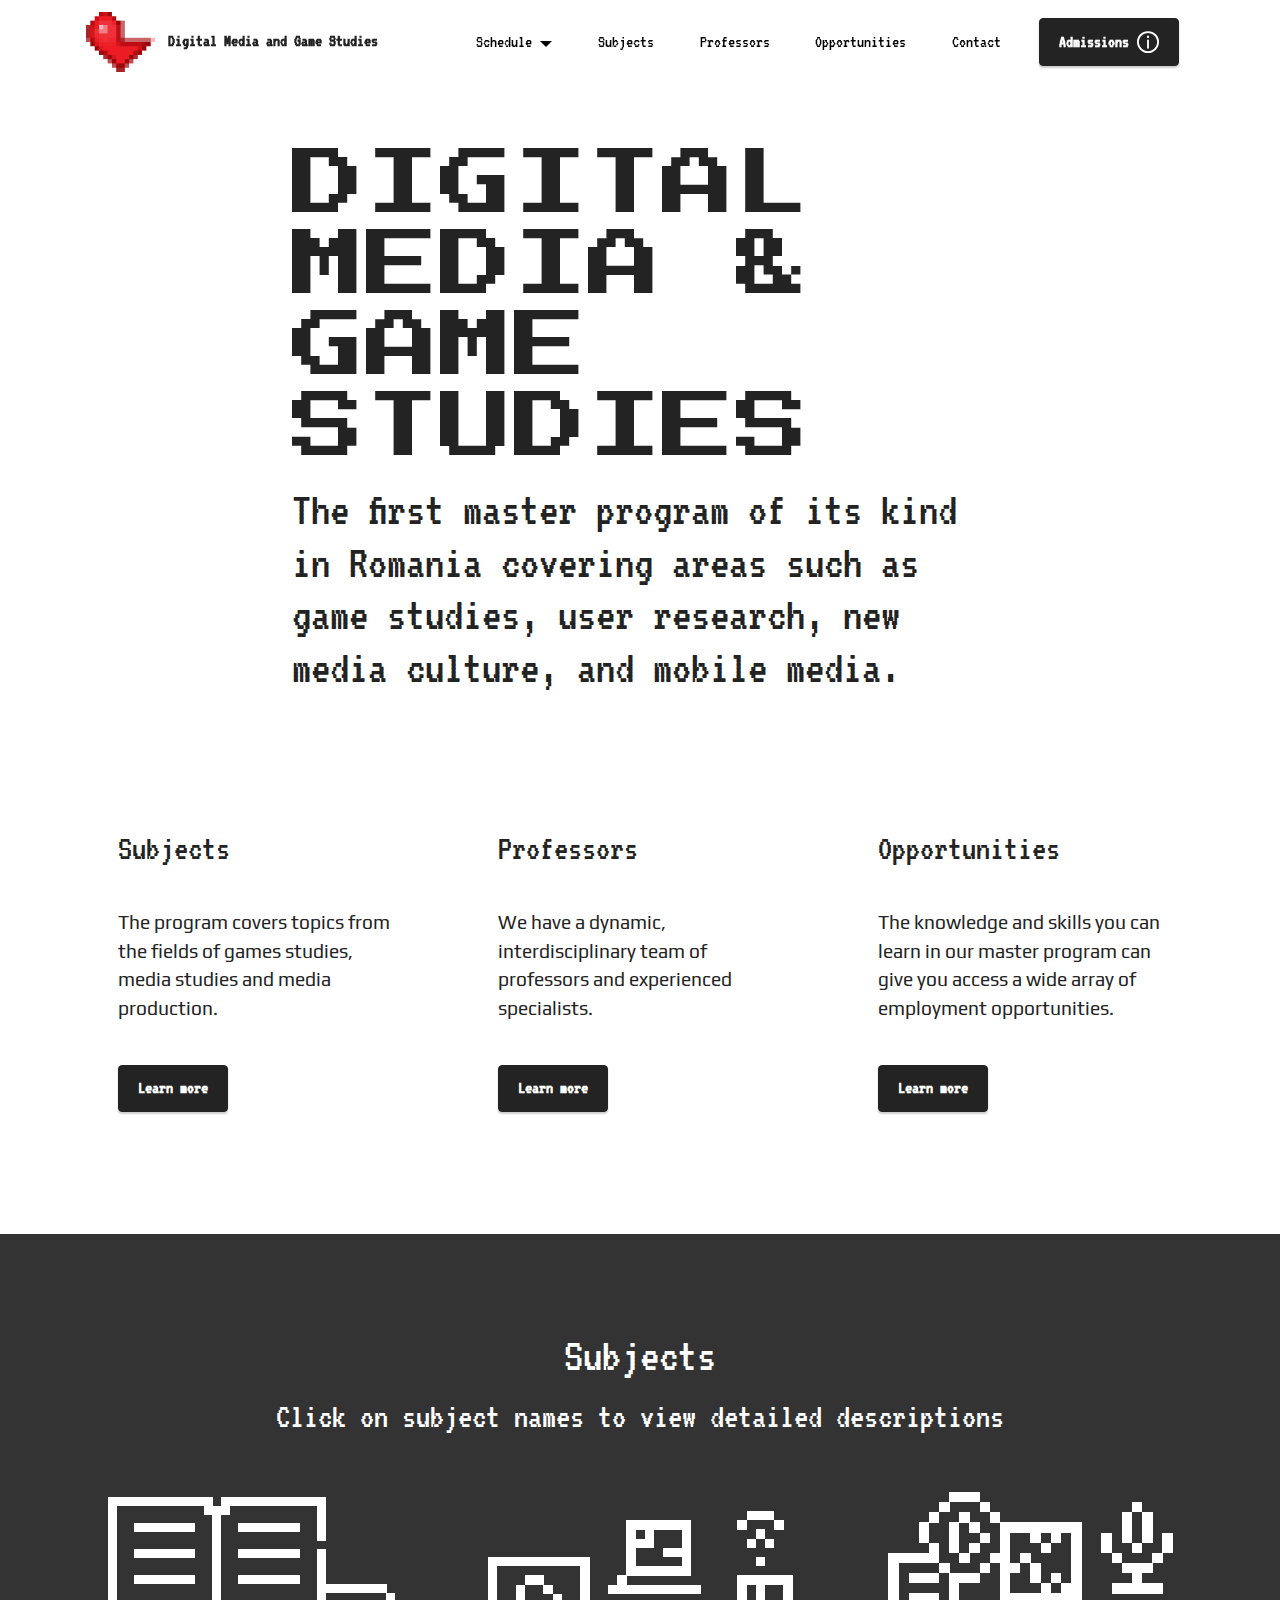
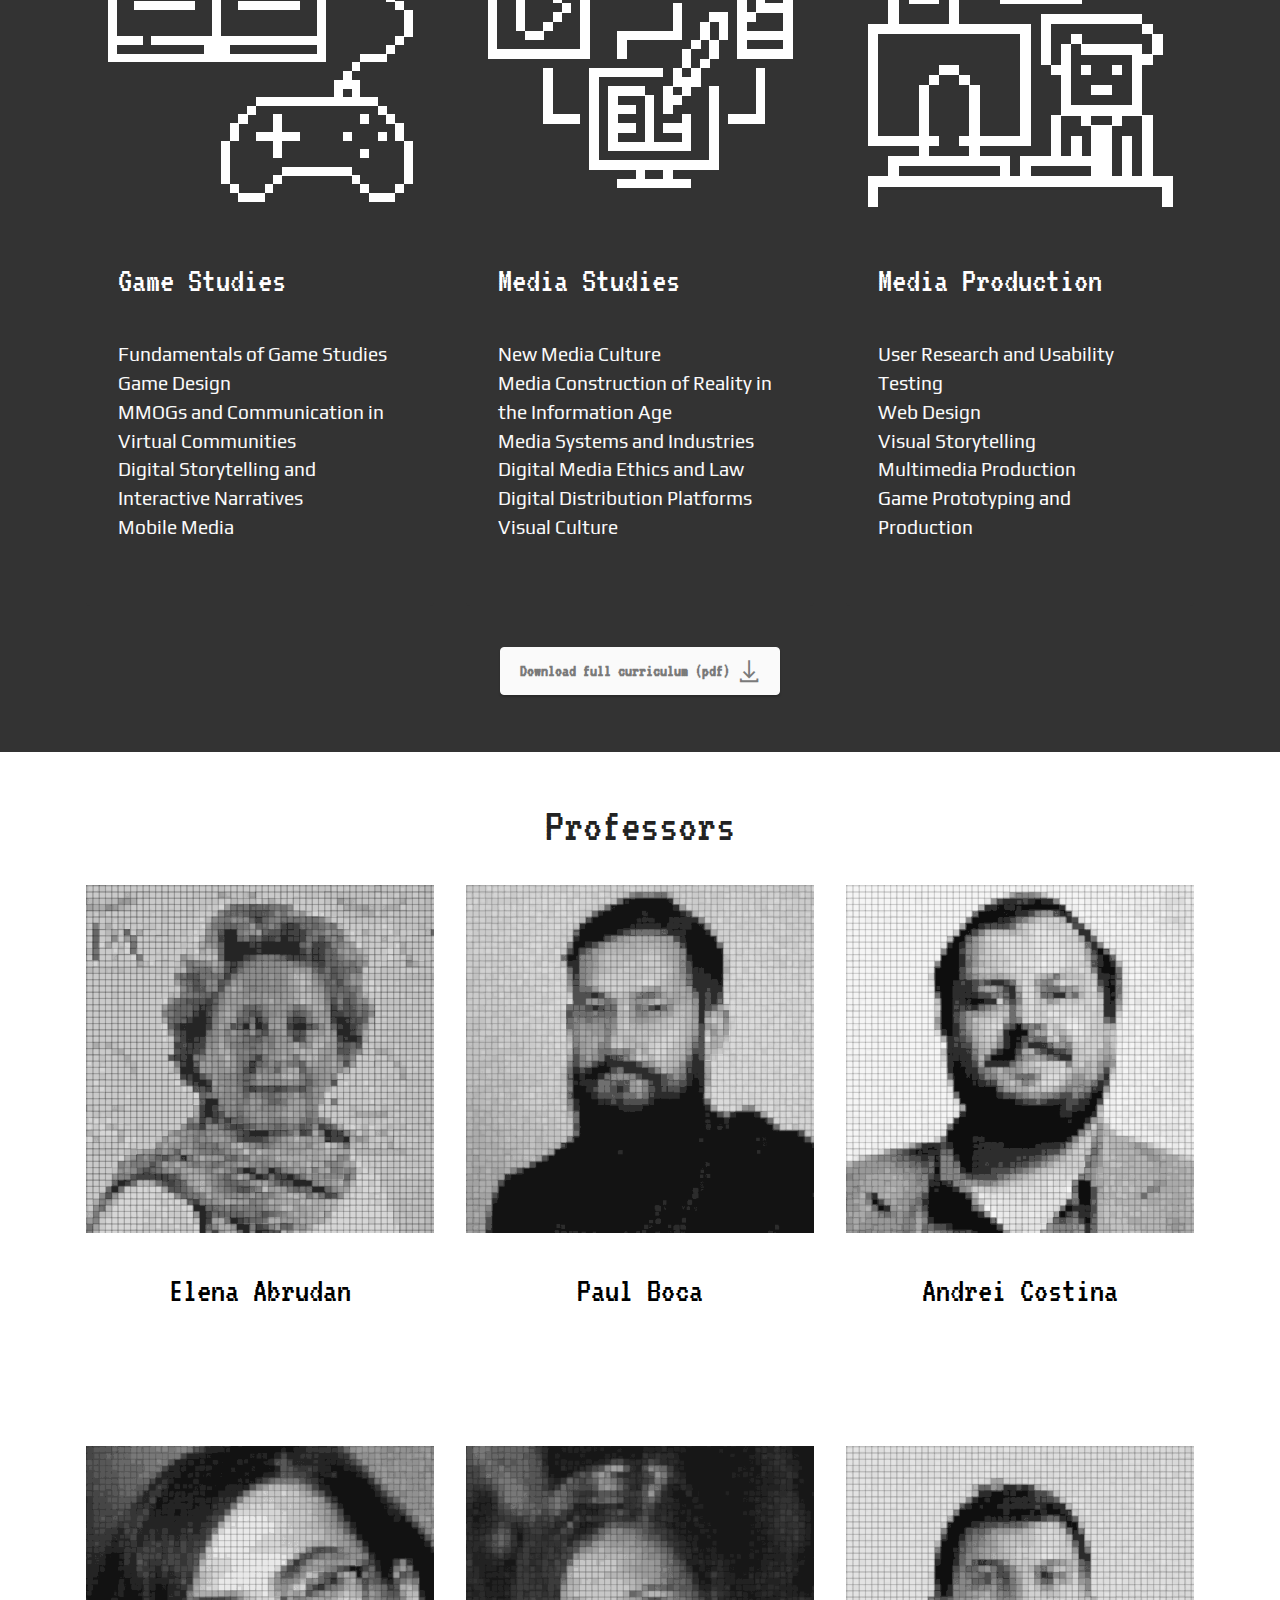
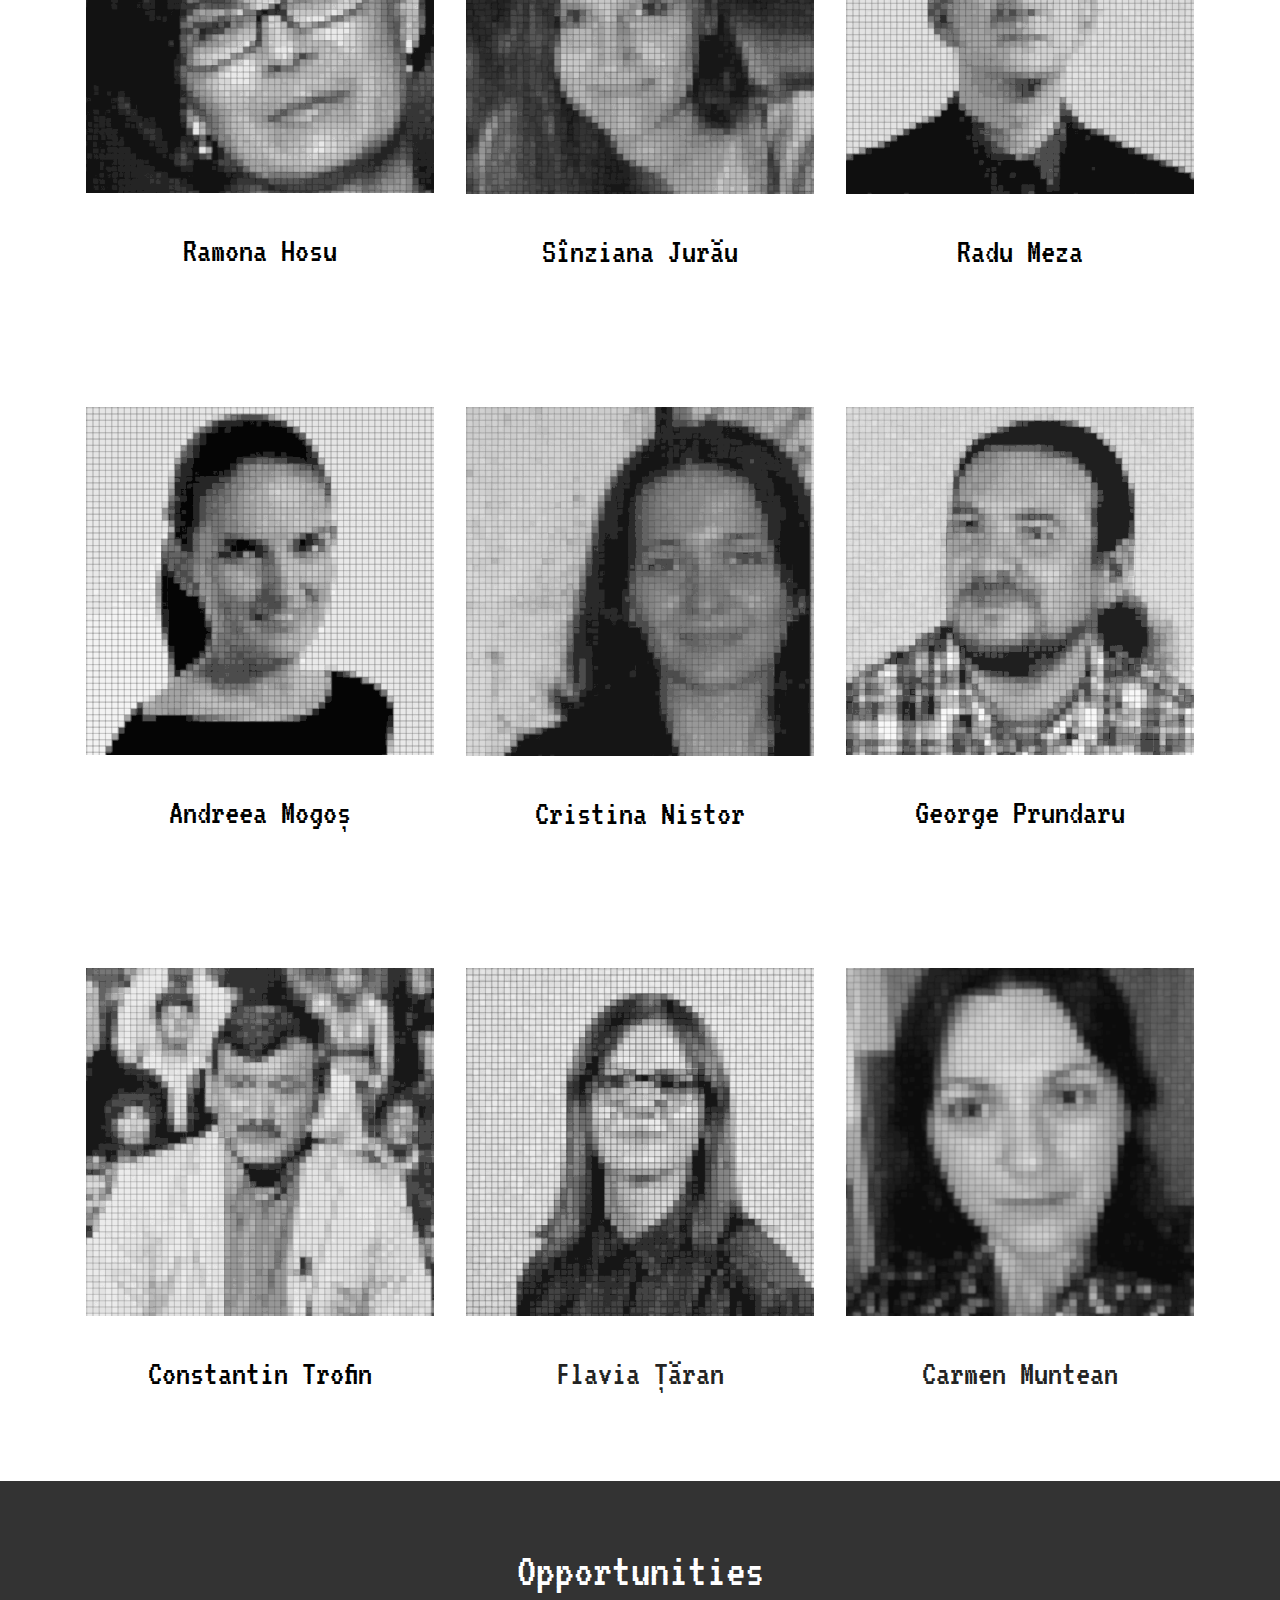
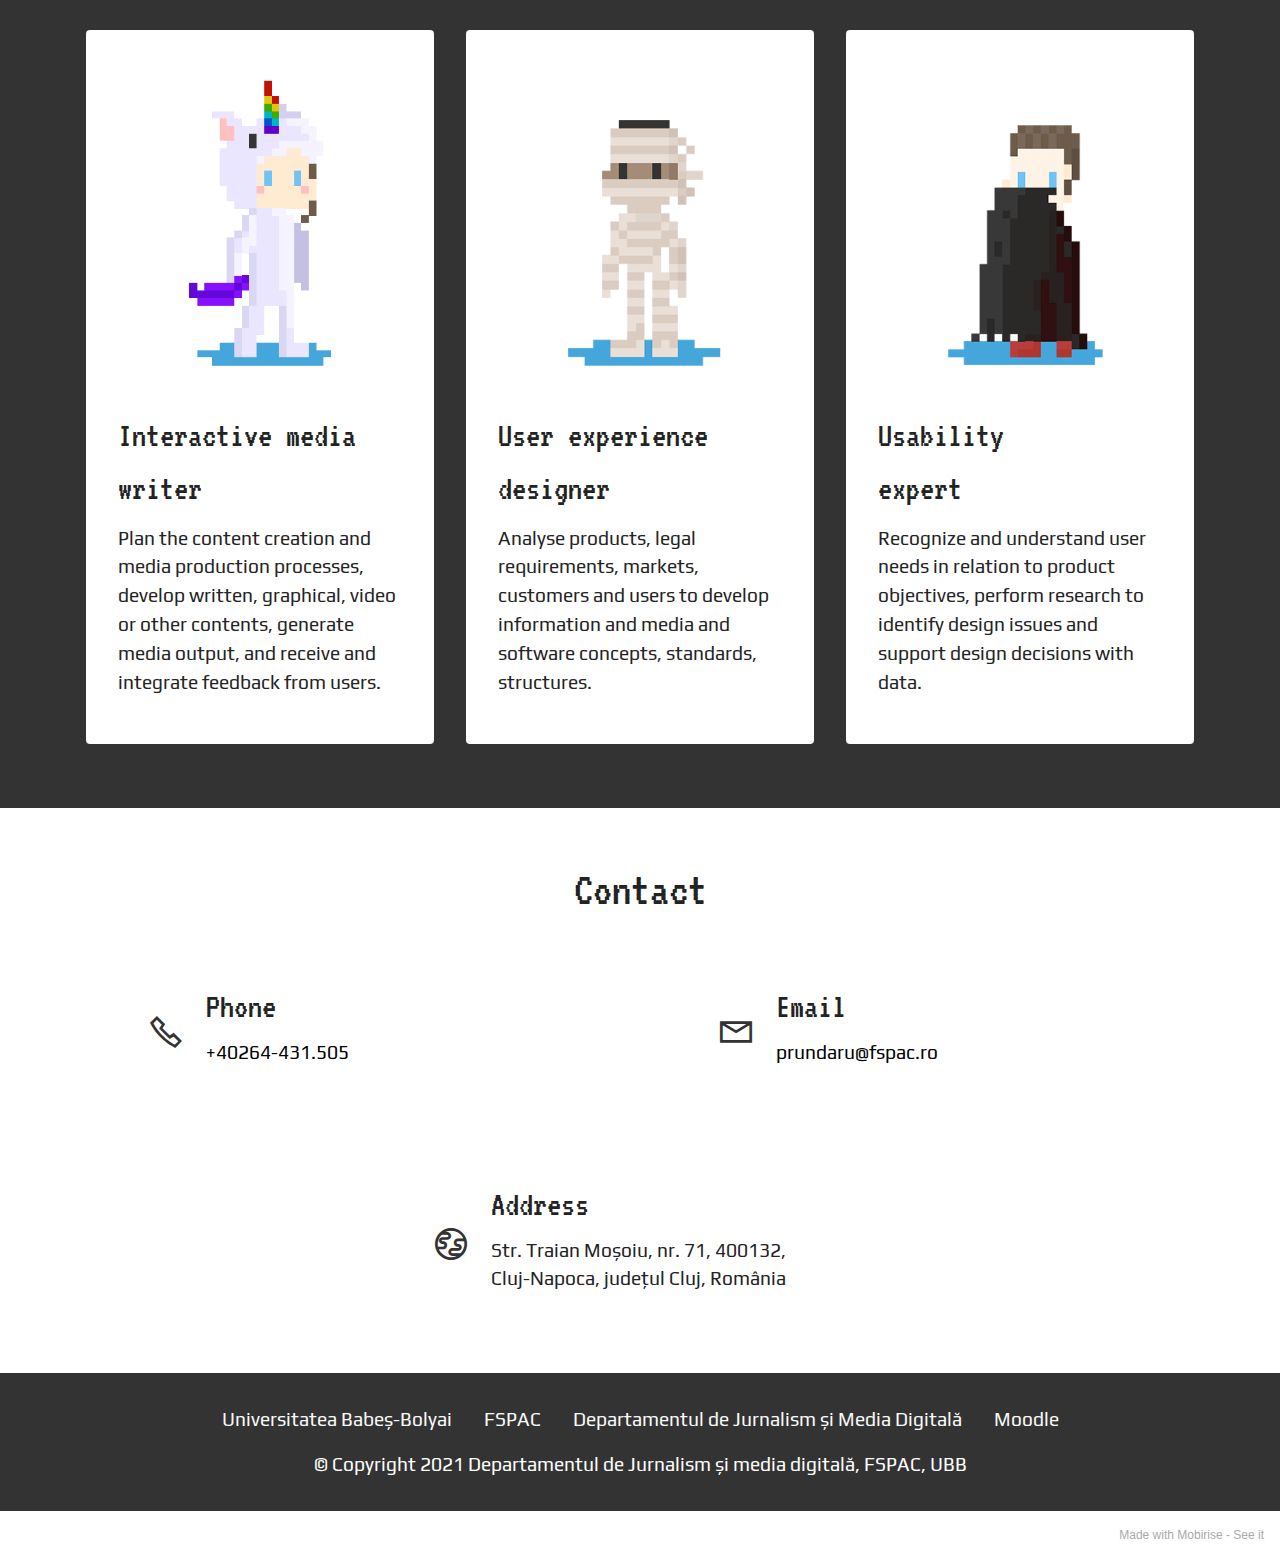
==== commit 07b12e5a: "adaugare orare1" ====
--- a/index.html
+++ b/index.html
@@ -73,7 +73,7 @@
             </button>
             <div class="collapse navbar-collapse" id="navbarSupportedContent">
                 <ul class="navbar-nav nav-dropdown" data-app-modern-menu="true"><li class="nav-item dropdown"><a class="nav-link link text-success text-primary dropdown-toggle display-4" href="#" target="_blank" data-toggle="dropdown-submenu" data-bs-toggle="dropdown" aria-expanded="false">
-                            Schedule</a><div class="dropdown-menu"><a class="text-success text-primary dropdown-item display-4" href="assets/files/2021-2022-Y1S1.pdf" target="_blank"><span class="mobi-mbri mobi-mbri-download mbr-iconfont mbr-iconfont-btn"></span>Year 1 – 1st semester (pdf)</a><a class="text-success text-primary dropdown-item display-4" href="assets/files/2021-2022_Y2S1.pdf" target="_blank"><span class="mobi-mbri mobi-mbri-download mbr-iconfont mbr-iconfont-btn"></span>Year 2 – 1st semester (pdf)</a></div></li><li class="nav-item"><a class="nav-link link text-success display-4" href="index.html#features2-6">
+                            Schedule</a><div class="dropdown-menu"><a class="text-success text-primary dropdown-item display-4" href="assets/files/2021-2022-Y1S2.pdf" target="_blank"><span class="mobi-mbri mobi-mbri-download mbr-iconfont mbr-iconfont-btn"></span>Year 1 – 2nd semester (pdf)</a><a class="text-success text-primary dropdown-item display-4" href="assets/files/2021-2022-Y2S2.pdf" target="_blank"><span class="mobi-mbri mobi-mbri-download mbr-iconfont mbr-iconfont-btn"></span>Year 2 – 2nd semester (pdf)</a><a class="text-success text-primary dropdown-item display-4" href="assets/files/2021-2022-Y1S2.pdf" target="_blank"><span class="mobi-mbri mobi-mbri-download mbr-iconfont mbr-iconfont-btn"></span>Year 1 – 1st semester (pdf)</a><a class="text-success text-primary dropdown-item display-4" href="assets/files/2021-2022_Y2S1.pdf" target="_blank"><span class="mobi-mbri mobi-mbri-download mbr-iconfont mbr-iconfont-btn"></span>Year 2 – 1st semester (pdf)</a></div></li><li class="nav-item"><a class="nav-link link text-success display-4" href="index.html#features2-6">
                             Subjects</a></li>
                     <li class="nav-item"><a class="nav-link link text-success display-4" href="index.html#team1-b">
                             Professors</a></li><li class="nav-item"><a class="nav-link link text-success display-4" href="index.html#features3-g">
@@ -589,7 +589,7 @@
             </div>
         </div>
     </div>
-</section><section style="background-color: #fff; font-family: -apple-system, BlinkMacSystemFont, 'Segoe UI', 'Roboto', 'Helvetica Neue', Arial, sans-serif; color:#aaa; font-size:12px; padding: 0; align-items: center; display: flex;"><a href="https://mobirise.site/k" style="flex: 1 1; height: 3rem; padding-left: 1rem;"></a><p style="flex: 0 0 auto; margin:0; padding-right:1rem;">How to make a website - <a href="https://mobirise.site/x" style="color:#aaa;">Get now</a></p></section><script src="assets/bootstrap/js/bootstrap.bundle.min.js"></script>  <script src="assets/smoothscroll/smooth-scroll.js"></script>  <script src="assets/ytplayer/index.js"></script>  <script src="assets/dropdown/js/navbar-dropdown.js"></script>  <script src="assets/theme/js/script.js"></script>  
+</section><section style="background-color: #fff; font-family: -apple-system, BlinkMacSystemFont, 'Segoe UI', 'Roboto', 'Helvetica Neue', Arial, sans-serif; color:#aaa; font-size:12px; padding: 0; align-items: center; display: flex;"><a href="https://mobirise.site/k" style="flex: 1 1; height: 3rem; padding-left: 1rem;"></a><p style="flex: 0 0 auto; margin:0; padding-right:1rem;">Made with Mobirise - <a href="https://mobirise.site/m" style="color:#aaa;">See it</a></p></section><script src="assets/bootstrap/js/bootstrap.bundle.min.js"></script>  <script src="assets/smoothscroll/smooth-scroll.js"></script>  <script src="assets/ytplayer/index.js"></script>  <script src="assets/dropdown/js/navbar-dropdown.js"></script>  <script src="assets/theme/js/script.js"></script>  
   
   
  <div id="scrollToTop" class="scrollToTop mbr-arrow-up"><a style="text-align: center;"><i class="mbr-arrow-up-icon mbr-arrow-up-icon-cm cm-icon cm-icon-smallarrow-up"></i></a></div>
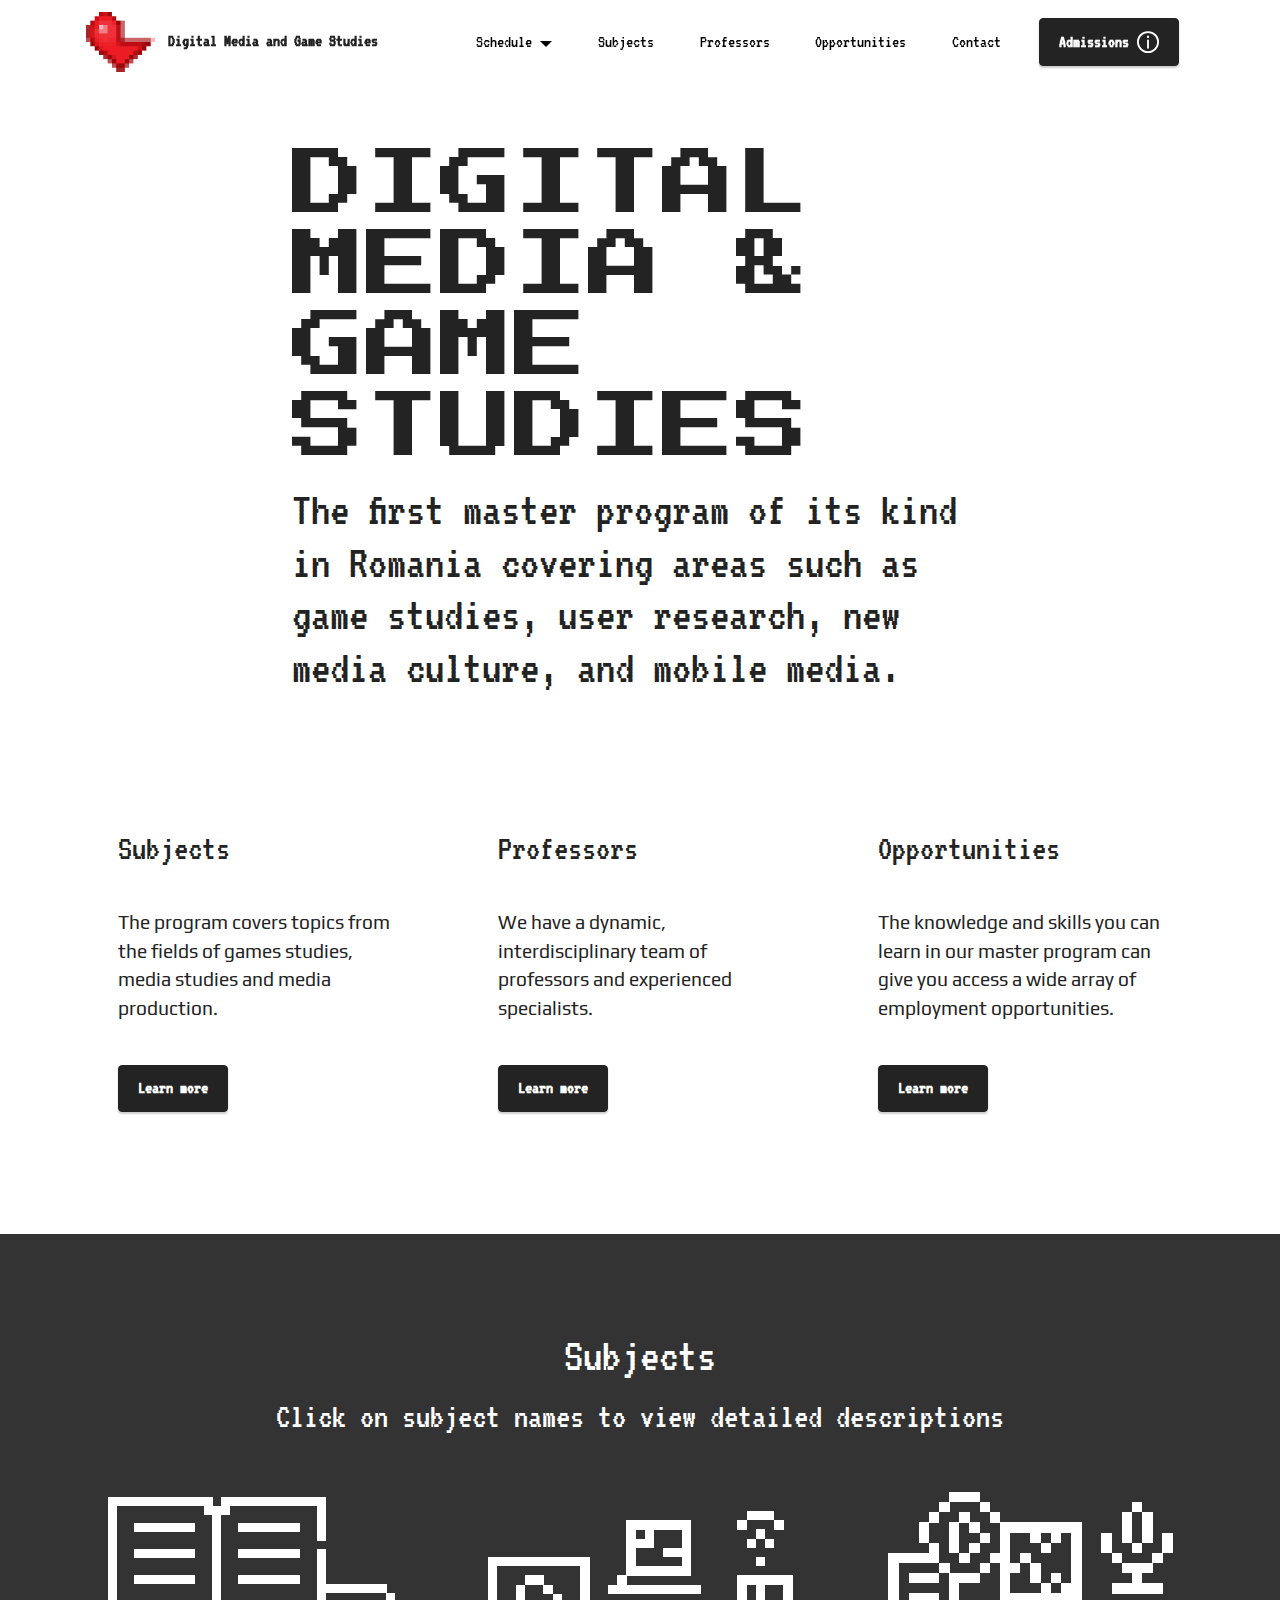
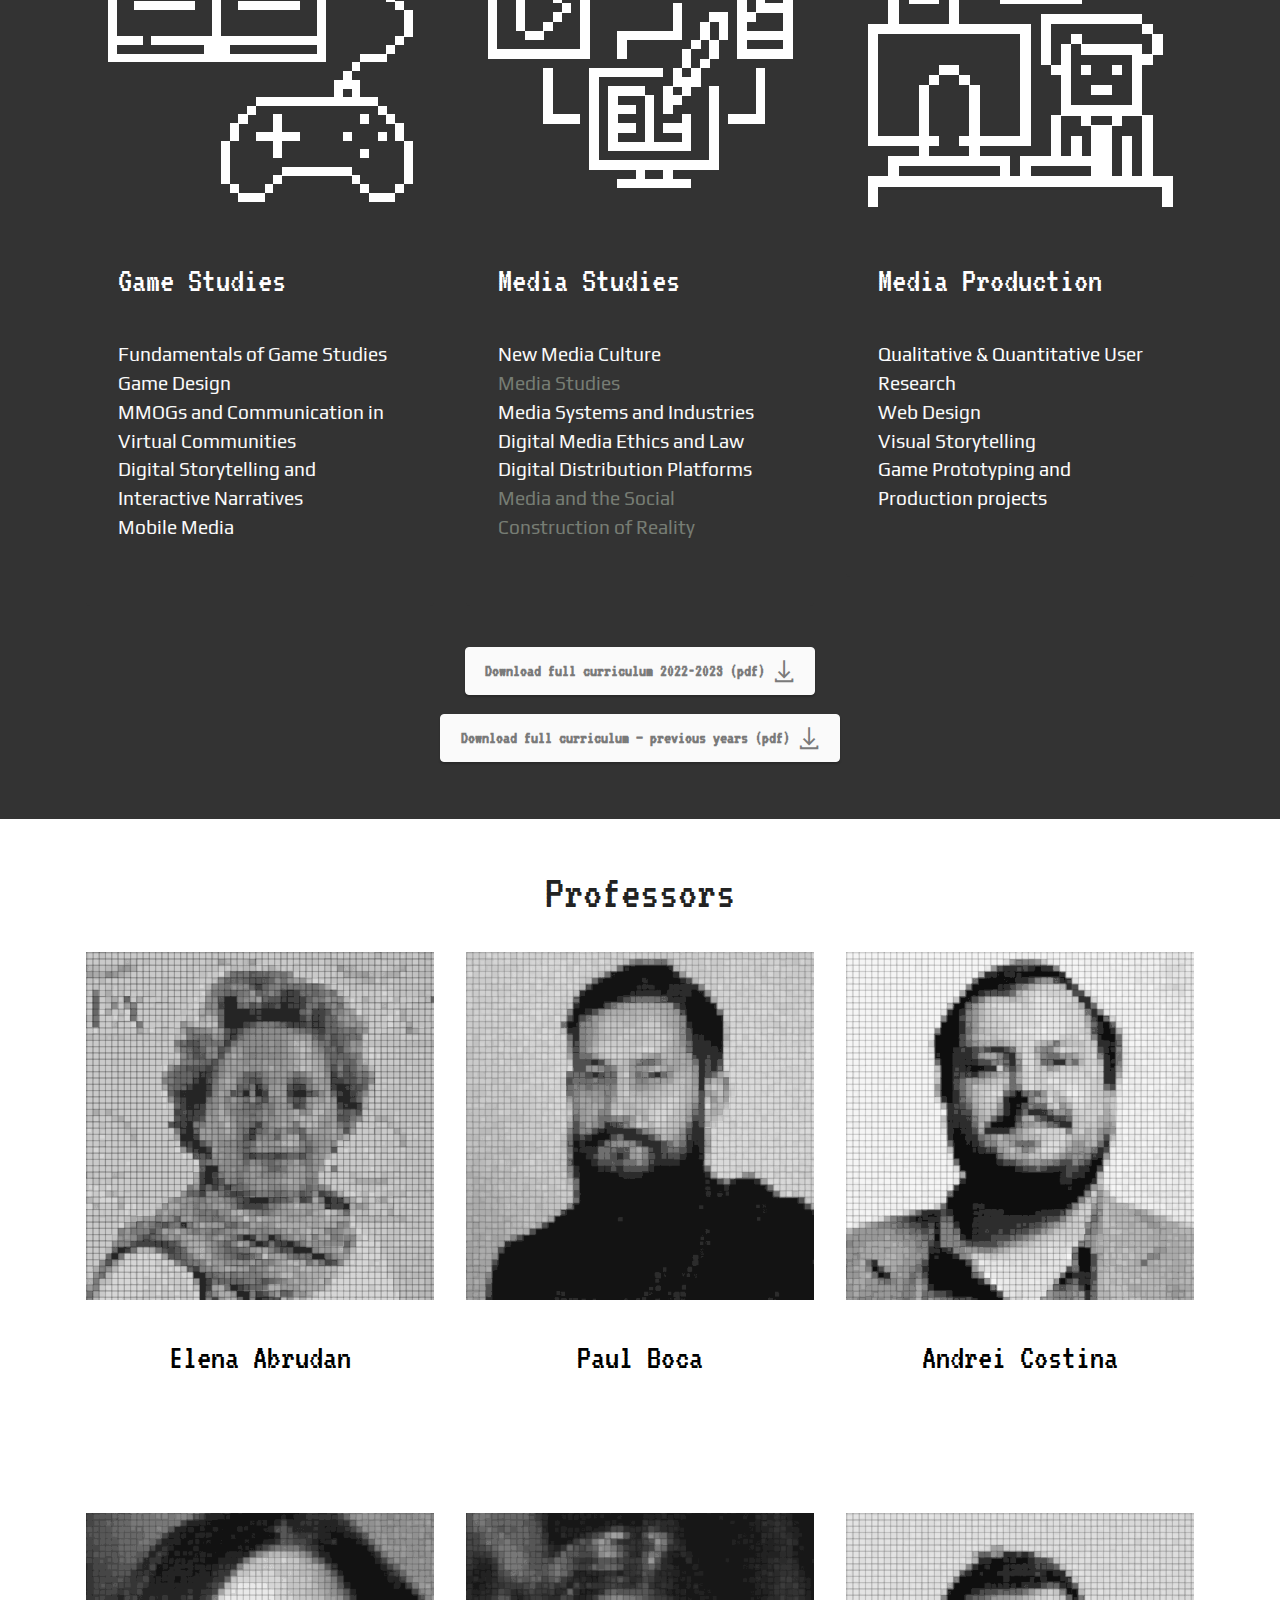
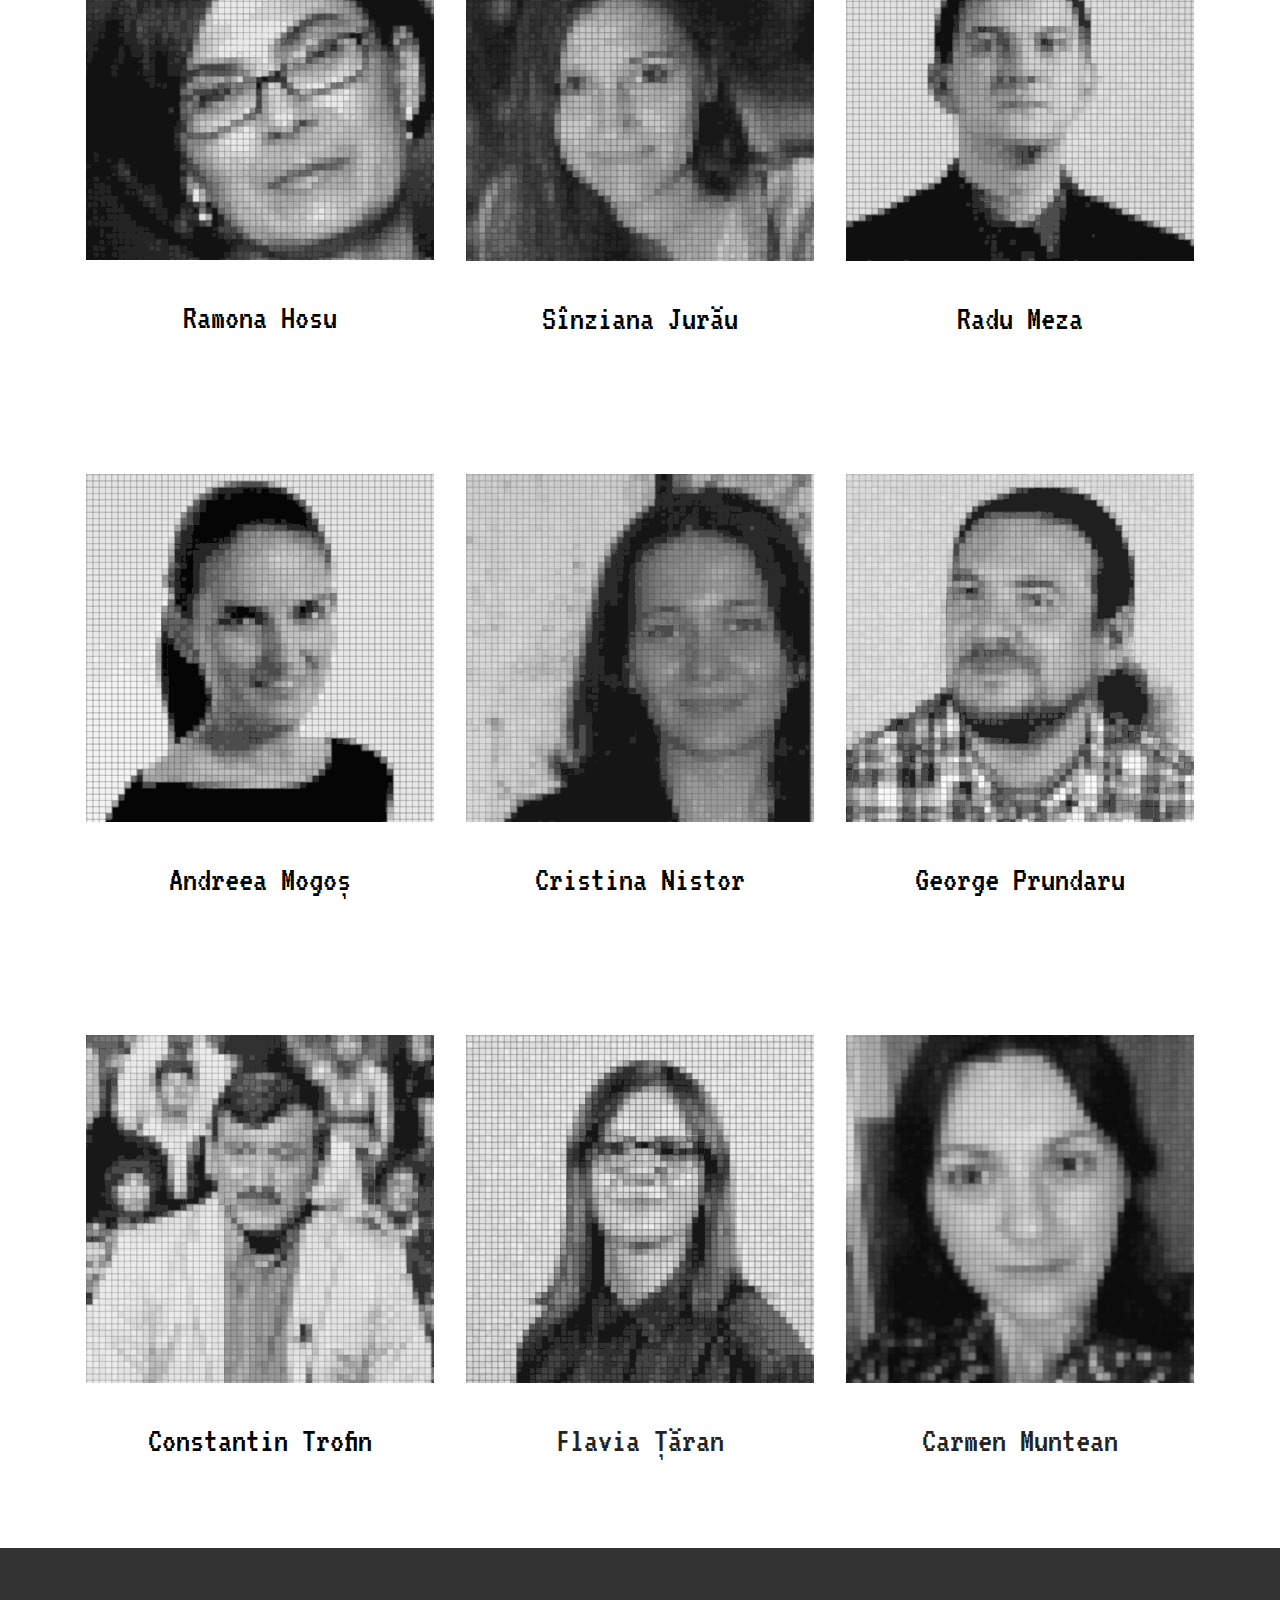
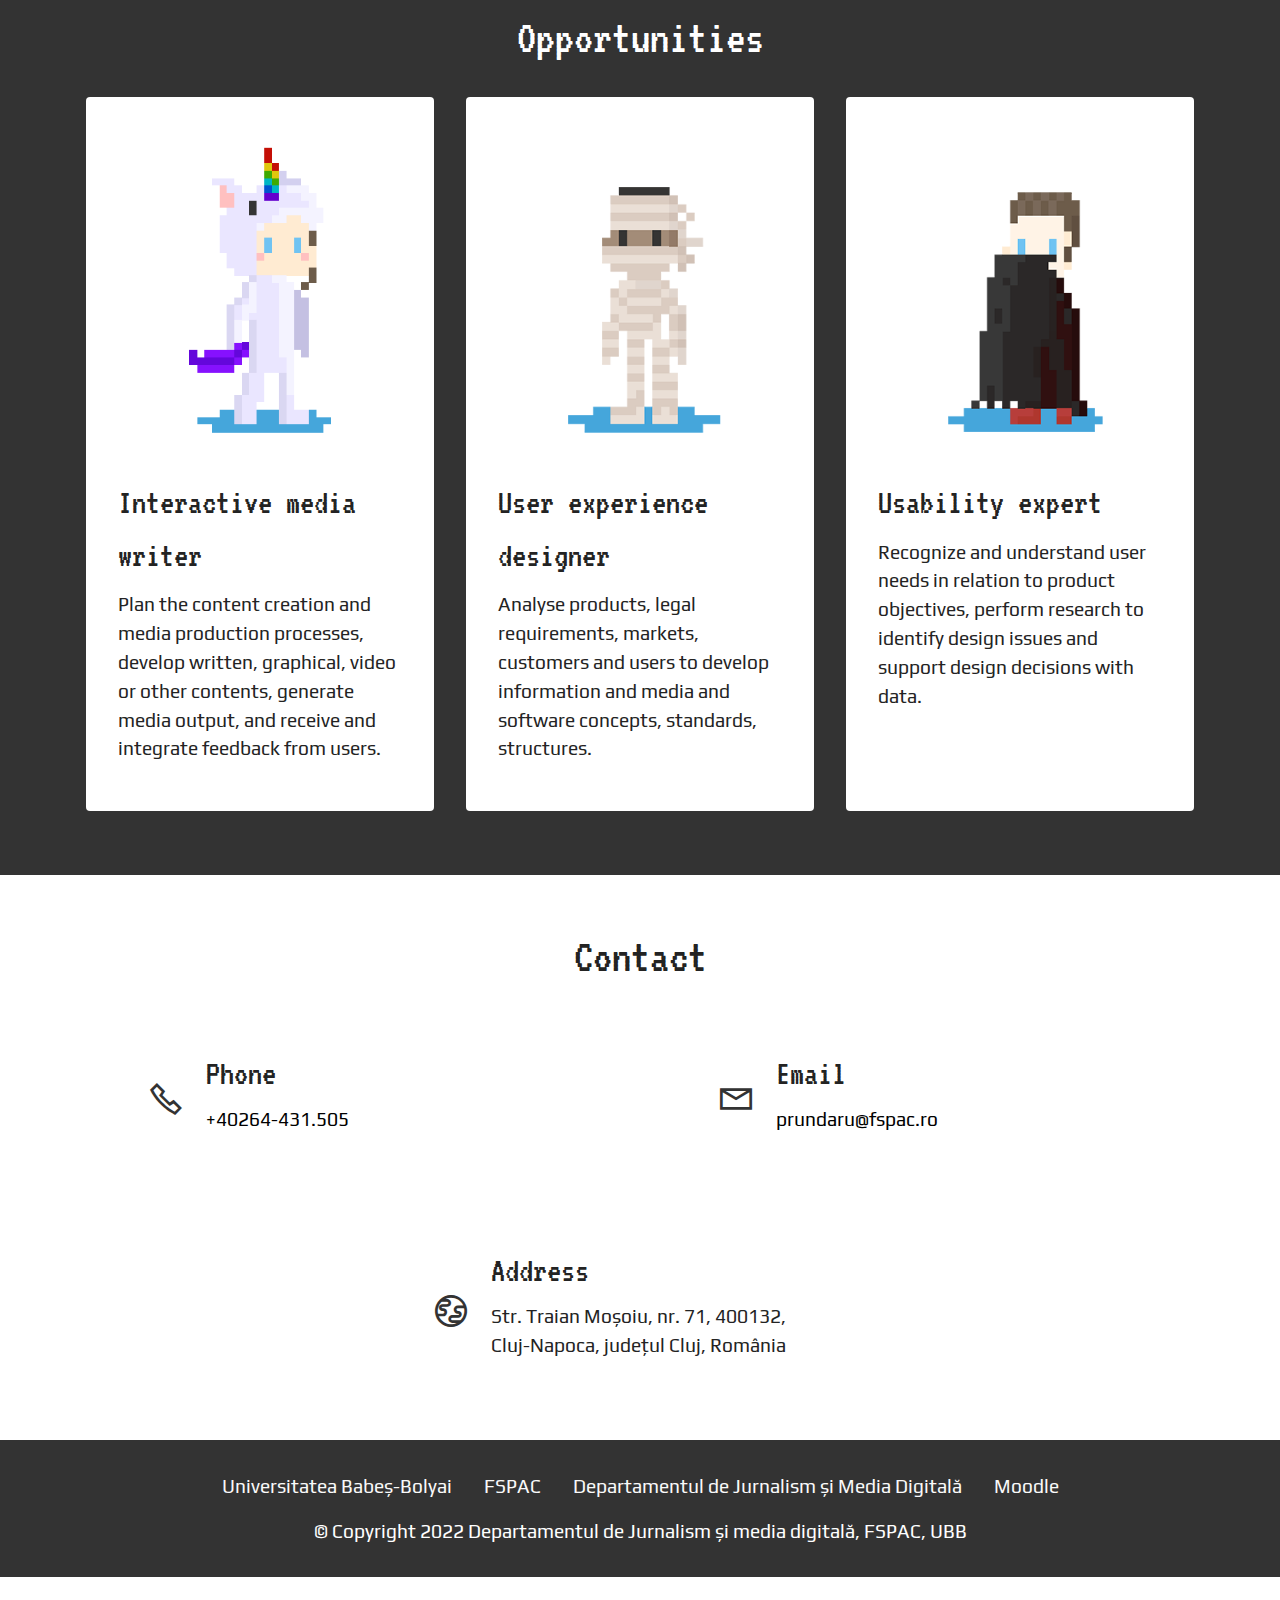
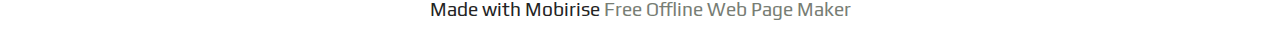
==== commit e00aed96: "update-admitere-2022" ====
--- a/index.html
+++ b/index.html
@@ -1,10 +1,10 @@
 <!DOCTYPE html>
 <html  >
 <head>
-  <!-- Site made with Mobirise Website Builder v5.4.1, https://mobirise.com -->
+  <!-- Site made with Mobirise Website Builder v5.6.8, https://mobirise.com -->
   <meta charset="UTF-8">
   <meta http-equiv="X-UA-Compatible" content="IE=edge">
-  <meta name="generator" content="Mobirise v5.4.1, mobirise.com">
+  <meta name="generator" content="Mobirise v5.6.8, mobirise.com">
   <meta name="twitter:card" content="summary_large_image"/>
   <meta name="twitter:image:src" content="assets/images/index-meta.gif">
   <meta property="og:image" content="assets/images/index-meta.gif">
@@ -186,7 +186,7 @@
                     <div class="card-box align-left">
                         <h4 class="card-title mbr-fonts-style align-left mb-4 display-5">
                             Media Studies</h4>
-                        <p class="mbr-text mbr-fonts-style mb-4 display-7"><a href="assets/files/New-MediaCultureEN.pdf" target="_blank" class="text-white">New Media Culture</a><br><a href="assets/files/Media-ConstructionofRealityintheInformationAgeEN.pdf" target="_blank" class="text-white">Media Construction of Reality in the Information Age</a><br><a href="assets/files/Media-SystemsandIndustriesEN.pdf" target="_blank" class="text-white">Media Systems and Industries</a><br><a href="assets/files/Digital-MediaEthicsandLawEN.pdf" target="_blank" class="text-white">Digital Media Ethics and Law</a><br><a href="assets/files/Digital-Distribution-Platforms-EN.pdf" target="_blank" class="text-white text-primary">Digital Distribution Platforms</a><br><a href="assets/files/Visual-CultureEN.pdf" target="_blank" class="text-white">Visual Culture</a><br></p>
+                        <p class="mbr-text mbr-fonts-style mb-4 display-7"><a href="assets/files/New-MediaCultureEN.pdf" target="_blank" class="text-white">New Media Culture</a><br><a href="http://jurnalism.fspac.ubbcluj.ro/wp-content/uploads/2018/11/Media-studies-syllabus-MA-2018.pdf" class="text-primary" target="_blank">Media Studies</a><br><a href="assets/files/Media-SystemsandIndustriesEN.pdf" target="_blank" class="text-white">Media Systems and Industries</a><br><a href="assets/files/Digital-MediaEthicsandLawEN.pdf" target="_blank" class="text-white">Digital Media Ethics and Law</a><br><a href="assets/files/Digital-Distribution-Platforms-EN.pdf" target="_blank" class="text-white text-primary">Digital Distribution Platforms</a><br><a href="http://jurnalism.fspac.ubbcluj.ro/wp-content/uploads/2018/02/Media-construction-of-reality-syllabus-MA-2017.pdf" class="text-primary" target="_blank">Media and the Social Construction of Reality</a><br></p>
                         
                     </div>
                 </div>
@@ -199,7 +199,7 @@
                     <div class="card-box align-left">
                         <h4 class="card-title mbr-fonts-style align-left mb-4 display-5">
                             Media Production</h4>
-                        <p class="mbr-text mbr-fonts-style mb-4 display-7"><a href="assets/files/User-ResearchandUsabilityTestingEN.pdf" target="_blank" class="text-white">User Research and Usability Testing</a><br><a href="assets/files/Web-DesignEN.pdf" target="_blank" class="text-white">Web Design</a><br><a href="assets/files/Visual-StorytellingEN.pdf" class="text-white">Visual Storytelling&nbsp;</a><br><a href="assets/files/Productie-multimedia.pdf" target="_blank" class="text-white">Multimedia Production</a><br>Game <a href="assets/files/Game-PrototypingProjectEN.pdf" target="_blank" class="text-white">Prototyping </a>and <a href="assets/files/Game-ProductionProjectEN.pdf" target="_blank" class="text-white">Production</a><br></p>
+                        <p class="mbr-text mbr-fonts-style mb-4 display-7">Qualitative &amp; Quantitative&nbsp;<a href="assets/files/User-ResearchandUsabilityTestingEN.pdf" target="_blank" class="text-white">User Research</a><br><a href="assets/files/Web-DesignEN.pdf" target="_blank" class="text-white">Web Design</a><br><a href="assets/files/Visual-StorytellingEN.pdf" class="text-white">Visual Storytelling&nbsp;</a><br>Game <a href="assets/files/Game-PrototypingProjectEN.pdf" target="_blank" class="text-white">Prototyping </a>and <a href="assets/files/Game-ProductionProjectEN.pdf" target="_blank" class="text-white">Production</a>&nbsp;projects<br></p>
                         
                     </div>
                 </div>
@@ -217,7 +217,7 @@
             <div class="col-12 col-lg-8">
                 
                 
-                <div class="mbr-section-btn"><a class="btn btn-white display-4" href="assets/files/Digital-MediaandGameStudiescurriculum.pdf" target="_blank"><span class="mobi-mbri mobi-mbri-download mbr-iconfont mbr-iconfont-btn"></span>Download full curriculum (pdf)</a></div>
+                <div class="mbr-section-btn"><a class="btn btn-white display-4" href="assets/files/Digital-mediaandgamestudies_2022_2023.pdf" target="_blank"><span class="mobi-mbri mobi-mbri-download mbr-iconfont mbr-iconfont-btn"></span>Download full curriculum 2022-2023 (pdf)</a> <a class="btn btn-white display-4" href="assets/files/Digital-MediaandGameStudiescurriculum.pdf" target="_blank"><span class="mobi-mbri mobi-mbri-download mbr-iconfont mbr-iconfont-btn"></span>Download full curriculum — previous years (pdf)</a></div>
             </div>
         </div>
     </div>
@@ -498,7 +498,7 @@
                     </div>
                     <div class="card-box">
                         <h5 class="card-title mbr-fonts-style display-5">
-                            Usability <br>expert</h5>
+                            Usability expert</h5>
                         <p class="mbr-text mbr-fonts-style display-7">Recognize and understand user needs in relation to product objectives, perform research to identify design issues and support design decisions with data.</p>
                         
                     </div>
@@ -585,11 +585,11 @@
             
             <div class="row row-copirayt">
                 <p class="mbr-text mb-0 mbr-fonts-style mbr-white align-center display-7">
-                    © Copyright 2021 Departamentul de Jurnalism și media digitală, FSPAC, UBB</p>
-            </div>
-        </div>
-    </div>
-</section><section style="background-color: #fff; font-family: -apple-system, BlinkMacSystemFont, 'Segoe UI', 'Roboto', 'Helvetica Neue', Arial, sans-serif; color:#aaa; font-size:12px; padding: 0; align-items: center; display: flex;"><a href="https://mobirise.site/k" style="flex: 1 1; height: 3rem; padding-left: 1rem;"></a><p style="flex: 0 0 auto; margin:0; padding-right:1rem;">Made with Mobirise - <a href="https://mobirise.site/m" style="color:#aaa;">See it</a></p></section><script src="assets/bootstrap/js/bootstrap.bundle.min.js"></script>  <script src="assets/smoothscroll/smooth-scroll.js"></script>  <script src="assets/ytplayer/index.js"></script>  <script src="assets/dropdown/js/navbar-dropdown.js"></script>  <script src="assets/theme/js/script.js"></script>  
+                    © Copyright 2022 Departamentul de Jurnalism și media digitală, FSPAC, UBB</p>
+            </div>
+        </div>
+    </div>
+</section><section class="display-7" style="padding: 0;align-items: center;justify-content: center;flex-wrap: wrap;    align-content: center;display: flex;position: relative;height: 4rem;"><a href="https://mobiri.se/1917833" style="flex: 1 1;height: 4rem;position: absolute;width: 100%;z-index: 1;"><img alt="" style="height: 4rem;" src="[data-uri]"></a><p style="margin: 0;text-align: center;" class="display-7">Made with Mobirise &#8204;</p><a style="z-index:1" href="https://mobirise.com/offline-website-builder.html">Free Offline Web Page Maker</a></section><script src="assets/bootstrap/js/bootstrap.bundle.min.js"></script>  <script src="assets/smoothscroll/smooth-scroll.js"></script>  <script src="assets/ytplayer/index.js"></script>  <script src="assets/dropdown/js/navbar-dropdown.js"></script>  <script src="assets/theme/js/script.js"></script>  
   
   
  <div id="scrollToTop" class="scrollToTop mbr-arrow-up"><a style="text-align: center;"><i class="mbr-arrow-up-icon mbr-arrow-up-icon-cm cm-icon cm-icon-smallarrow-up"></i></a></div>
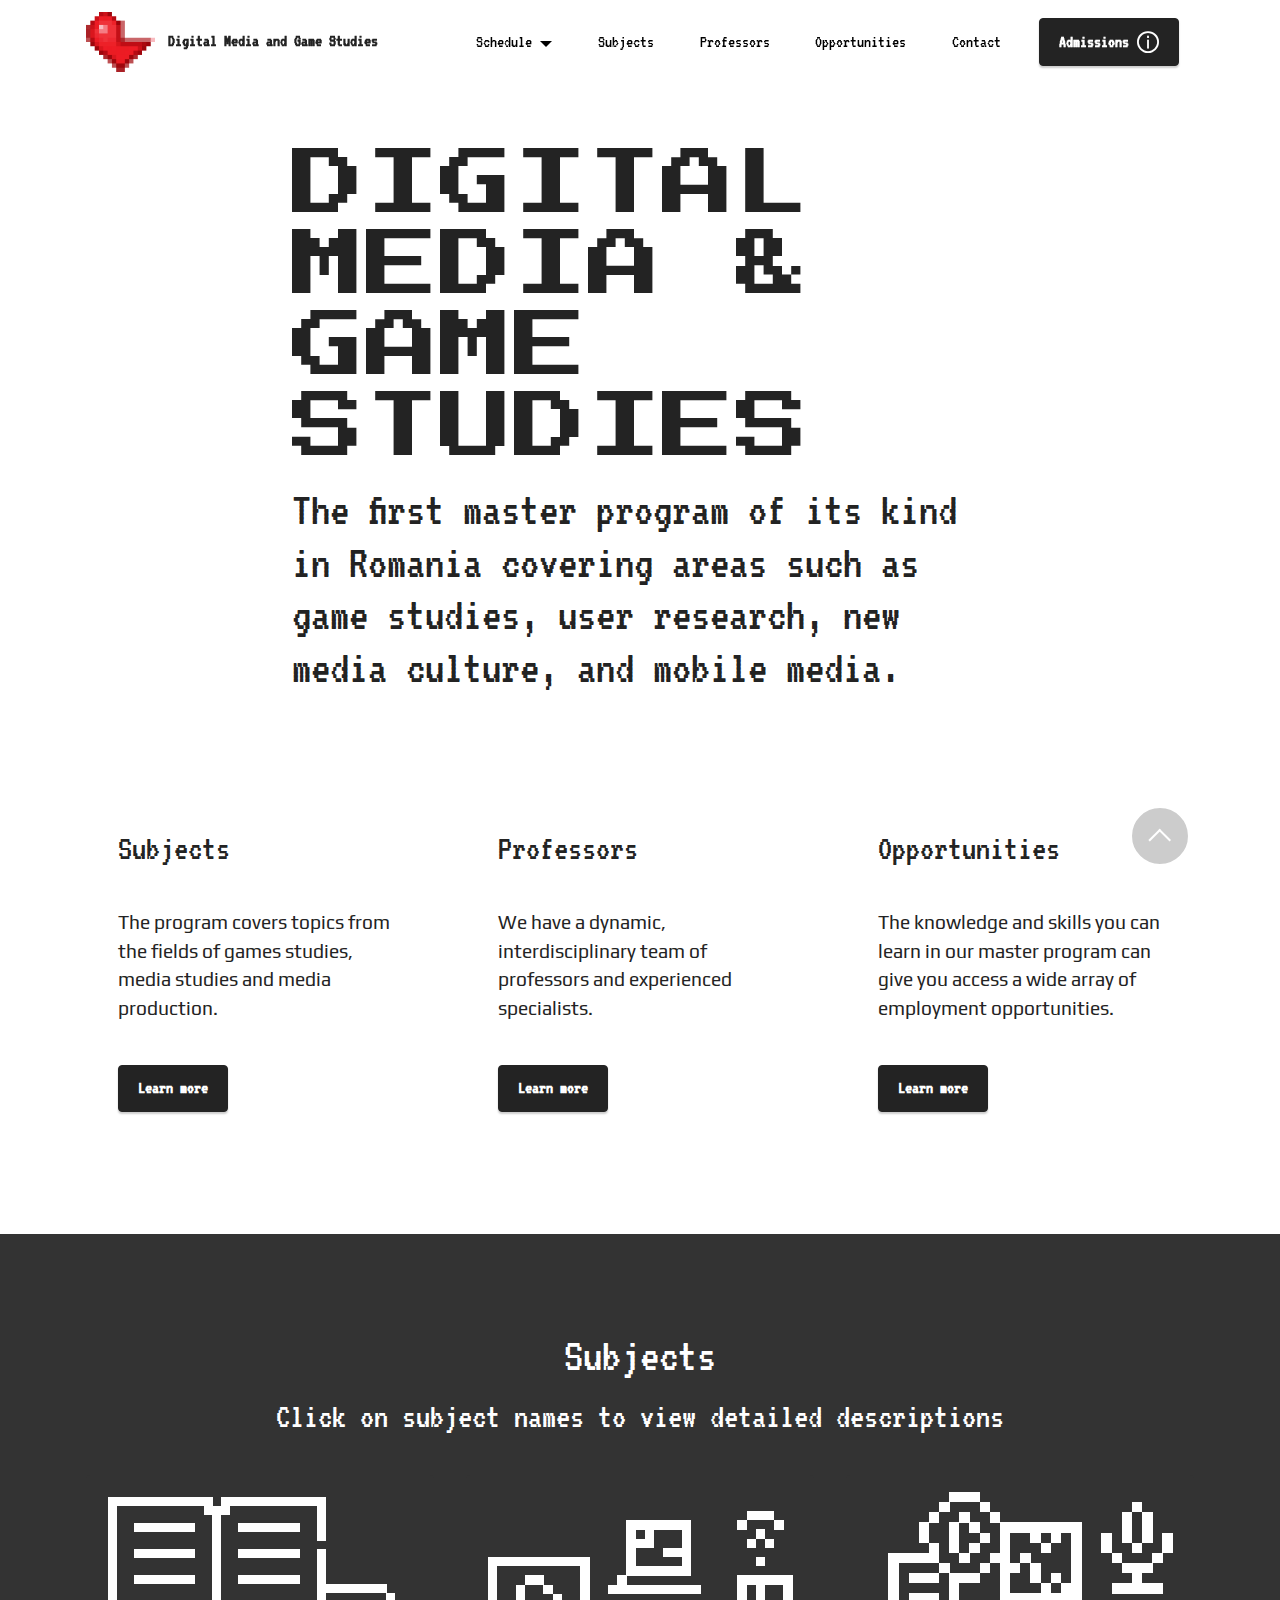
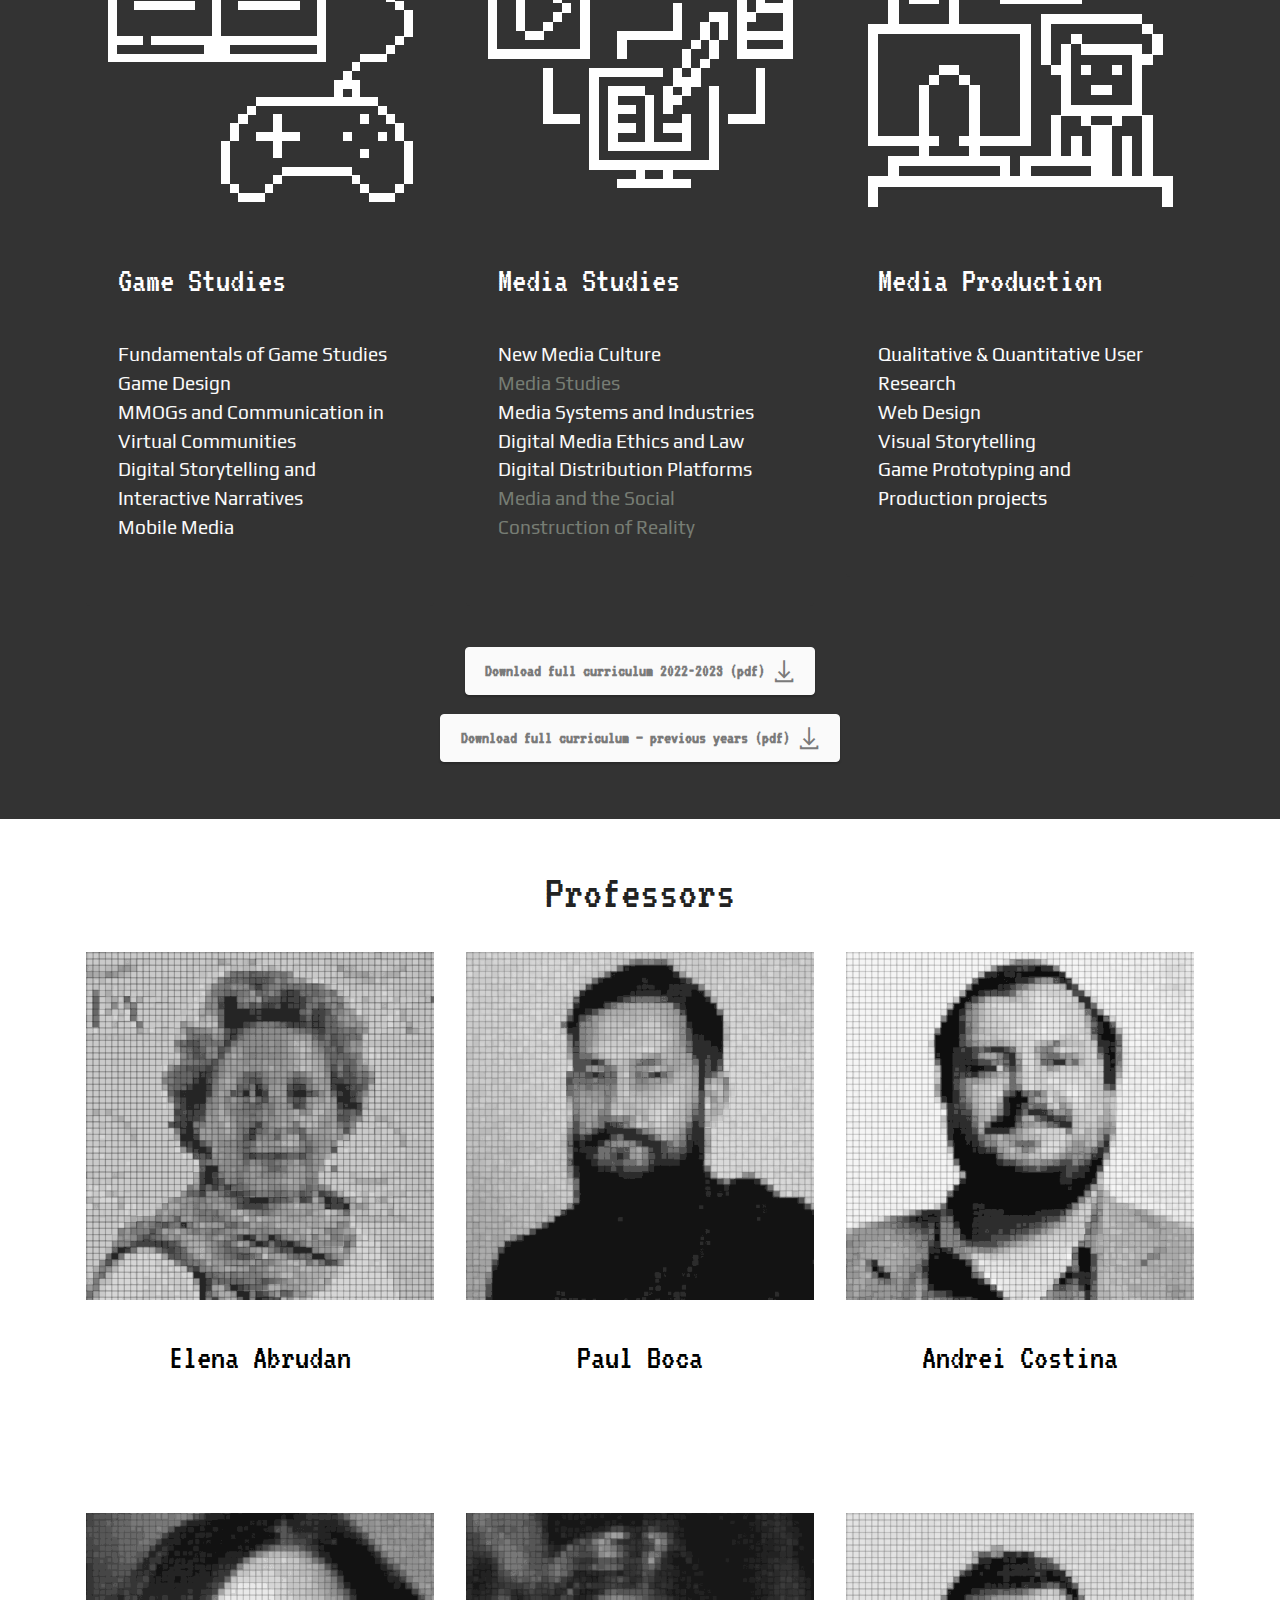
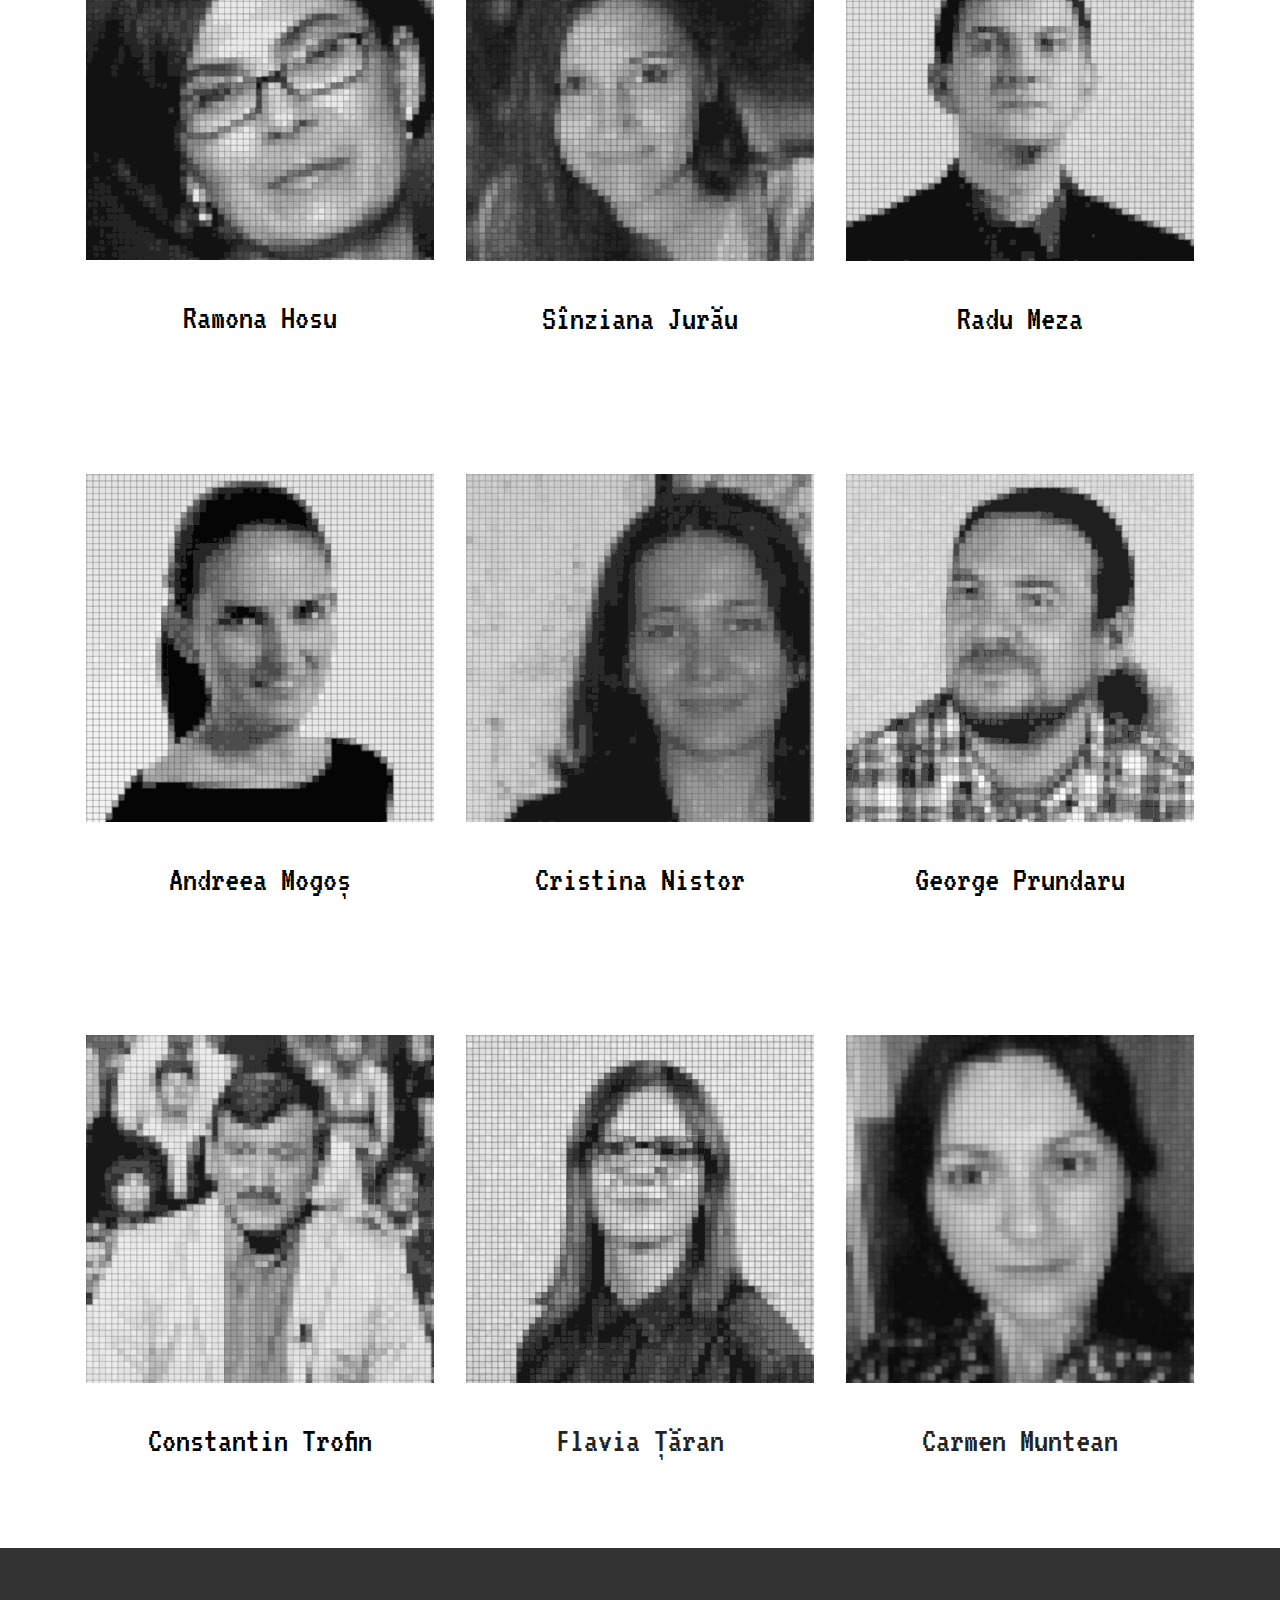
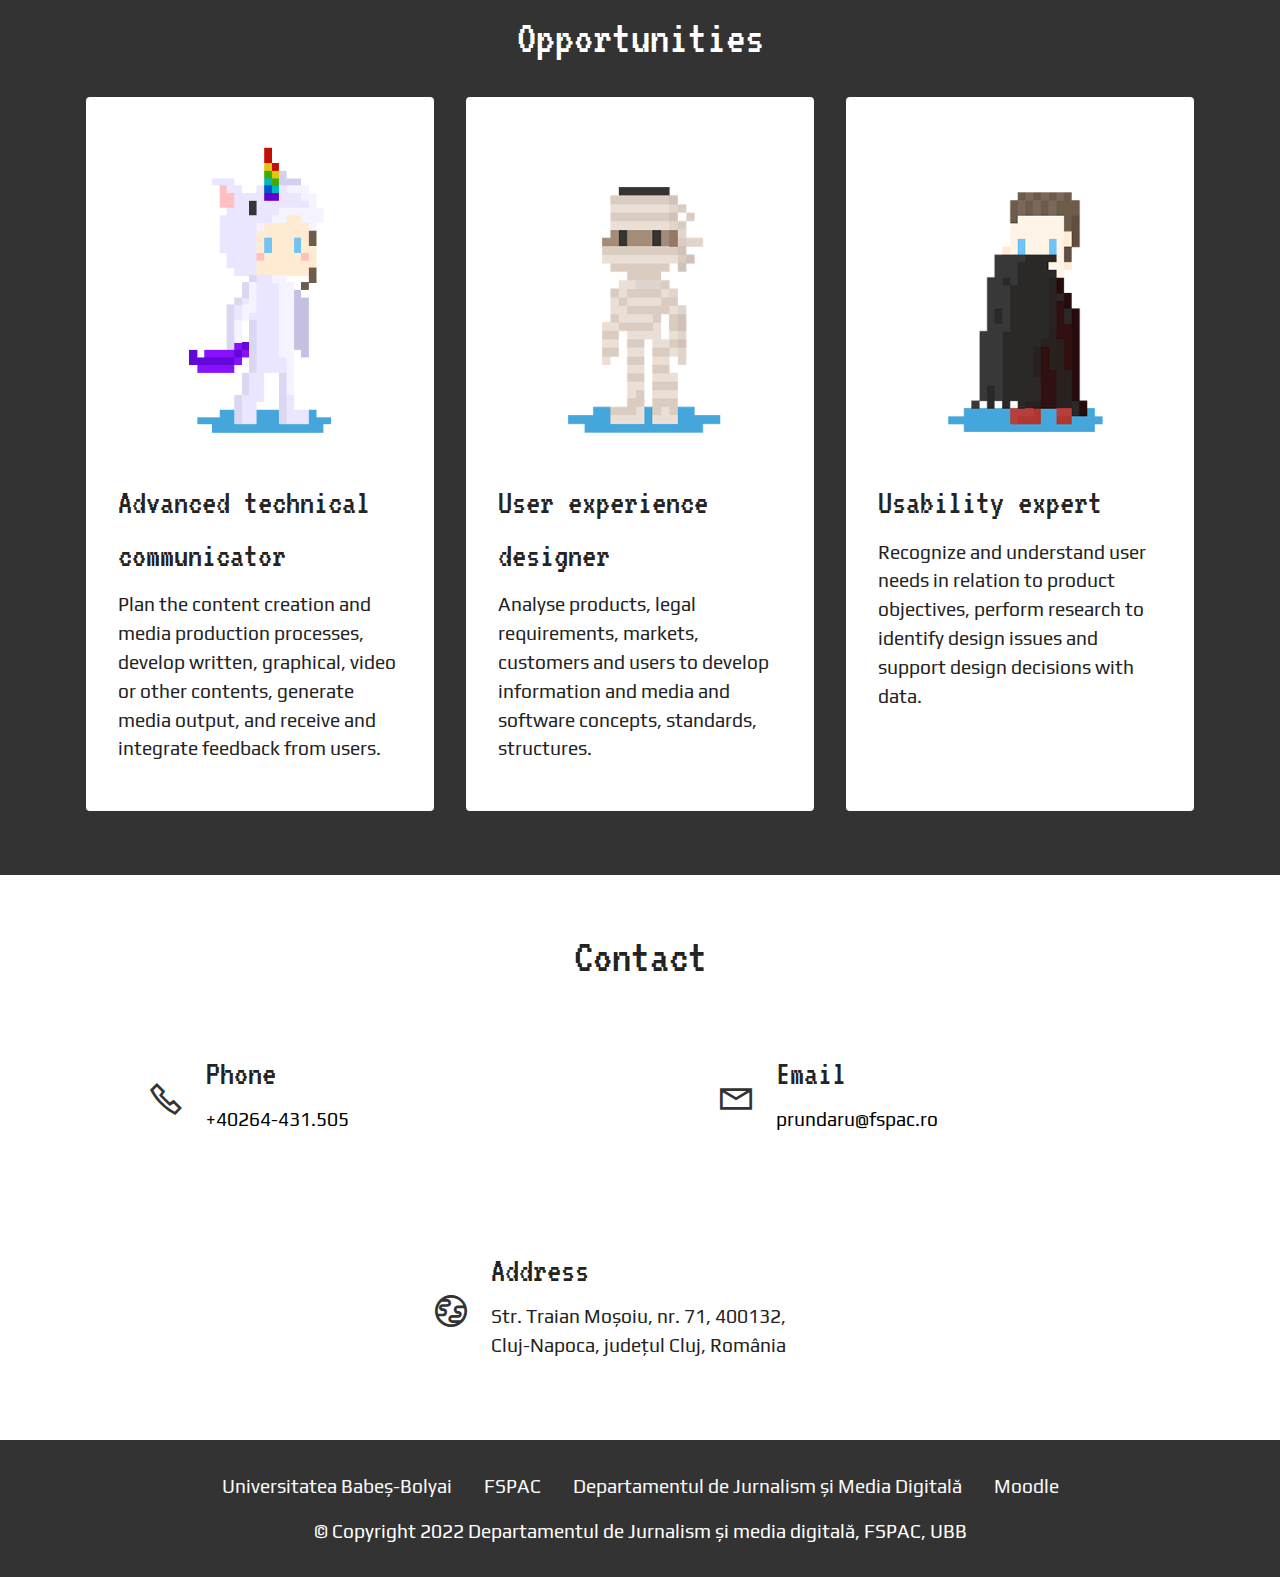
==== commit 9eab3d25: "remove-branding" ====
--- a/index.html
+++ b/index.html
@@ -472,7 +472,7 @@
                     </div>
                     <div class="card-box">
                         <h5 class="card-title mbr-fonts-style display-5">
-                            Interactive media writer</h5>
+                            Advanced technical communicator</h5>
                         <p class="mbr-text mbr-fonts-style display-7">Plan the content creation and media production processes, develop written, graphical, video or other contents, generate media output, and receive and integrate feedback from users.</p>
                         
                     </div>
@@ -589,8 +589,7 @@
             </div>
         </div>
     </div>
-</section><section class="display-7" style="padding: 0;align-items: center;justify-content: center;flex-wrap: wrap;    align-content: center;display: flex;position: relative;height: 4rem;"><a href="https://mobiri.se/1917833" style="flex: 1 1;height: 4rem;position: absolute;width: 100%;z-index: 1;"><img alt="" style="height: 4rem;" src="[data-uri]"></a><p style="margin: 0;text-align: center;" class="display-7">Made with Mobirise &#8204;</p><a style="z-index:1" href="https://mobirise.com/offline-website-builder.html">Free Offline Web Page Maker</a></section><script src="assets/bootstrap/js/bootstrap.bundle.min.js"></script>  <script src="assets/smoothscroll/smooth-scroll.js"></script>  <script src="assets/ytplayer/index.js"></script>  <script src="assets/dropdown/js/navbar-dropdown.js"></script>  <script src="assets/theme/js/script.js"></script>  
-  
+
   
  <div id="scrollToTop" class="scrollToTop mbr-arrow-up"><a style="text-align: center;"><i class="mbr-arrow-up-icon mbr-arrow-up-icon-cm cm-icon cm-icon-smallarrow-up"></i></a></div>
   </body>
--- a/assets/mobirise/css/mbr-additional.css
+++ b/assets/mobirise/css/mbr-additional.css
@@ -1260,6 +1260,9 @@
 .cid-s6RFN0vTSO .mbr-section-title {
   color: #ffffff;
 }
+.cid-s6RFN0vTSO .card-title {
+  text-align: left;
+}
 .cid-s6RvgrxpXs {
   padding-top: 3rem;
   padding-bottom: 0rem;
--- a/assets/mobirise/css/mbr-additional.css
+++ b/assets/mobirise/css/mbr-additional.css
@@ -1260,6 +1260,9 @@
 .cid-s6RFN0vTSO .mbr-section-title {
   color: #ffffff;
 }
+.cid-s6RFN0vTSO .card-title {
+  text-align: left;
+}
 .cid-s6RvgrxpXs {
   padding-top: 3rem;
   padding-bottom: 0rem;
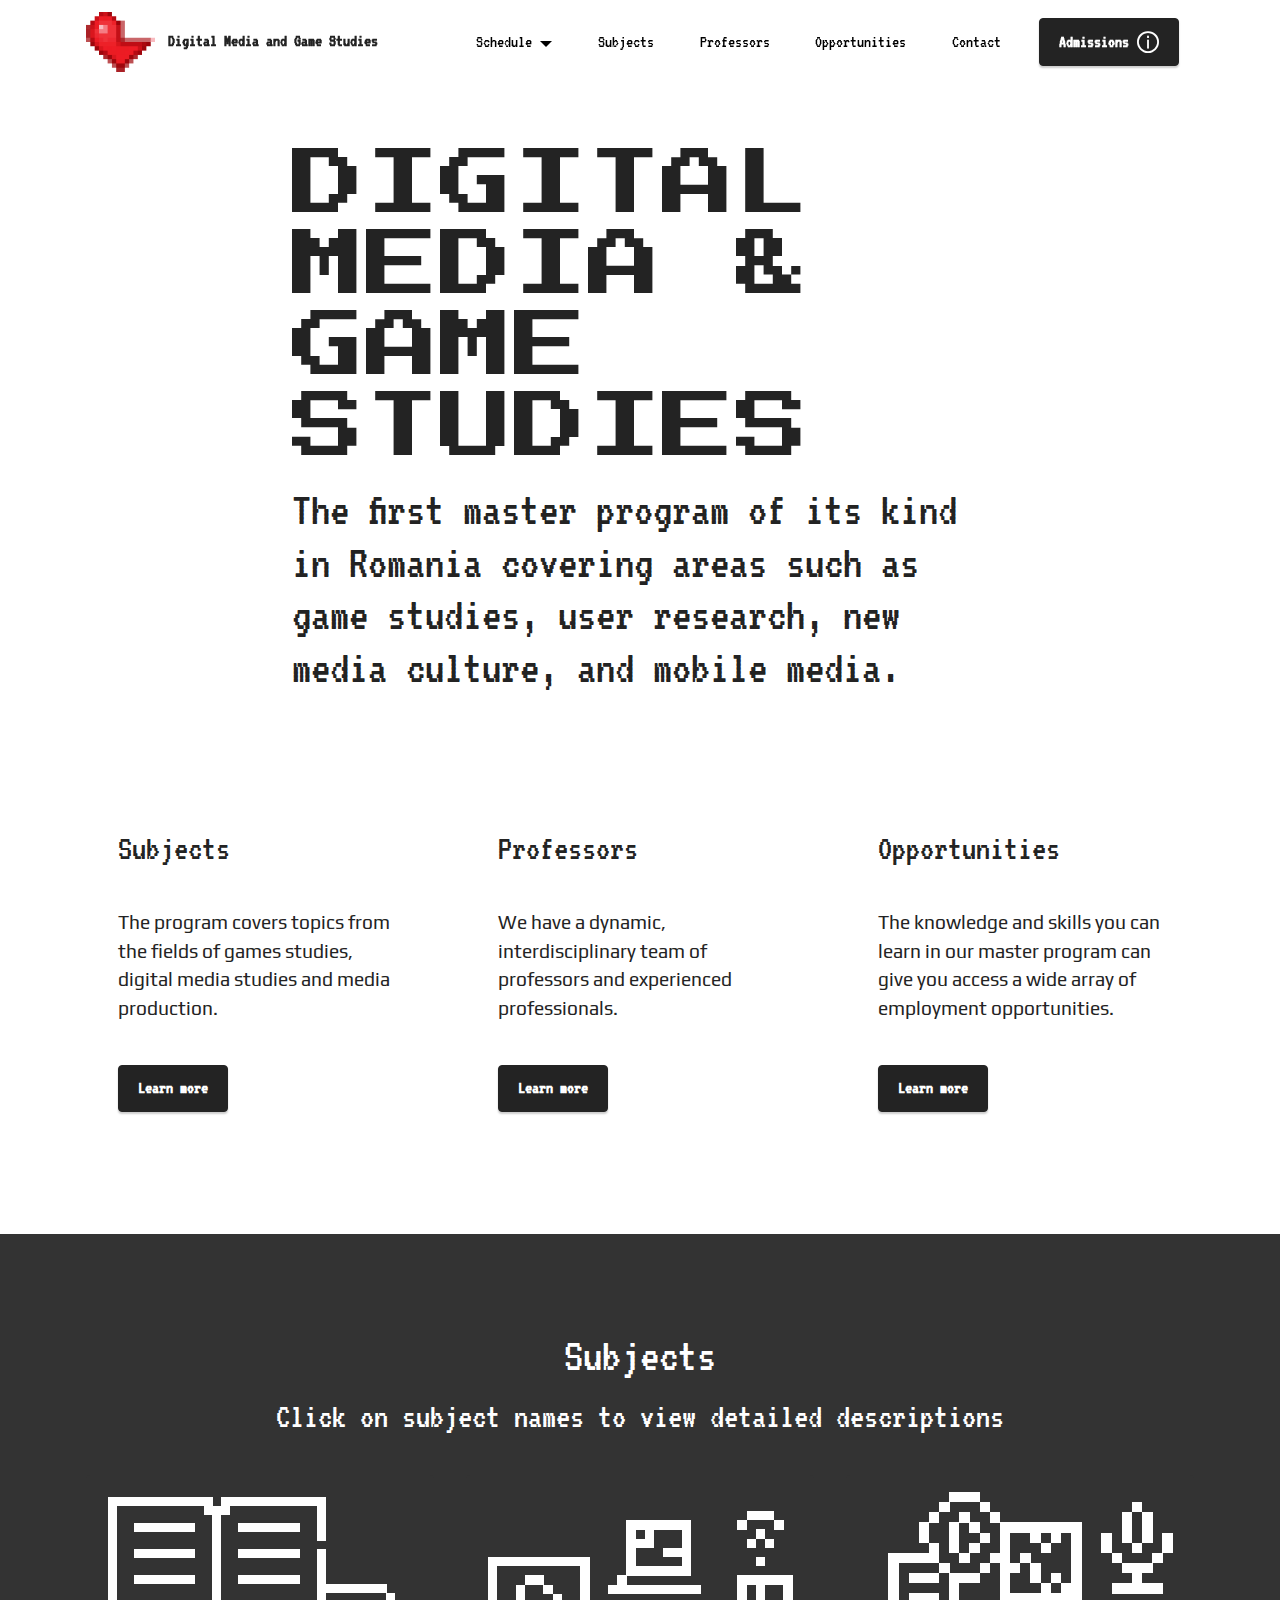
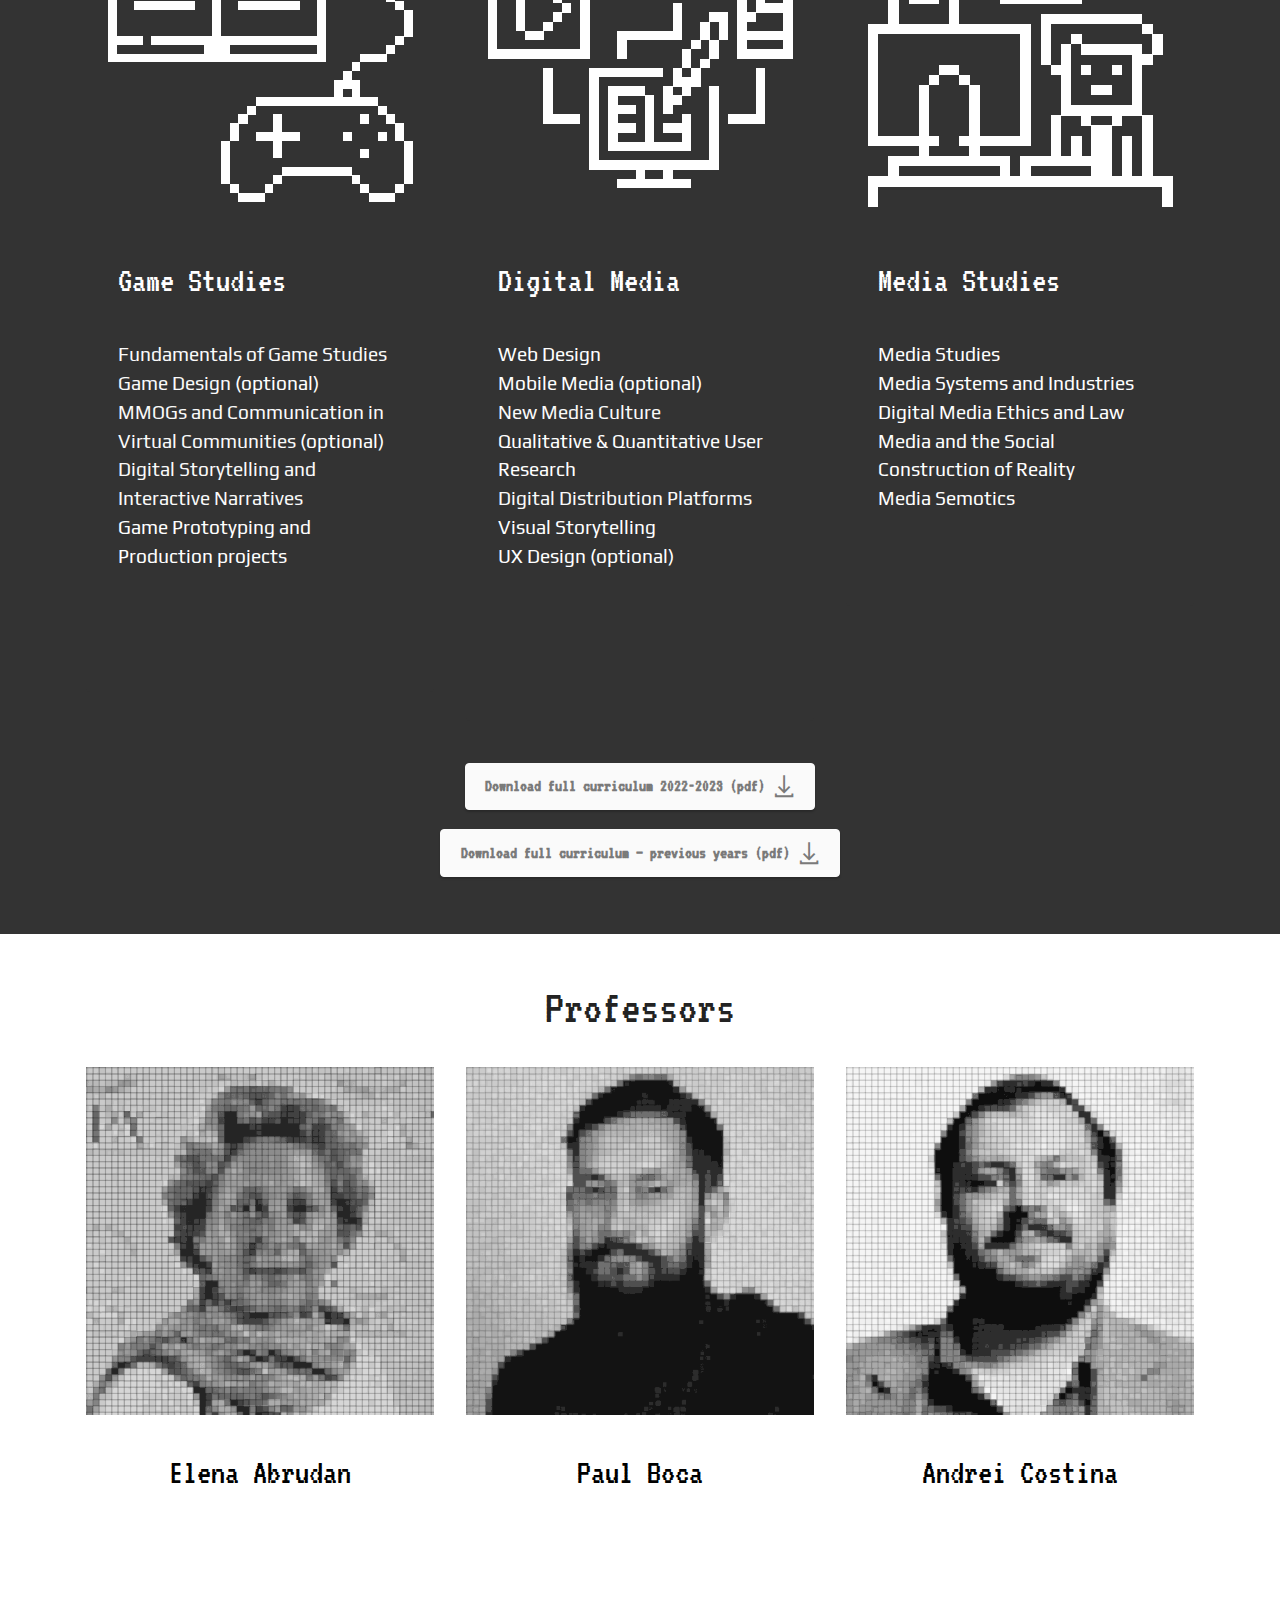
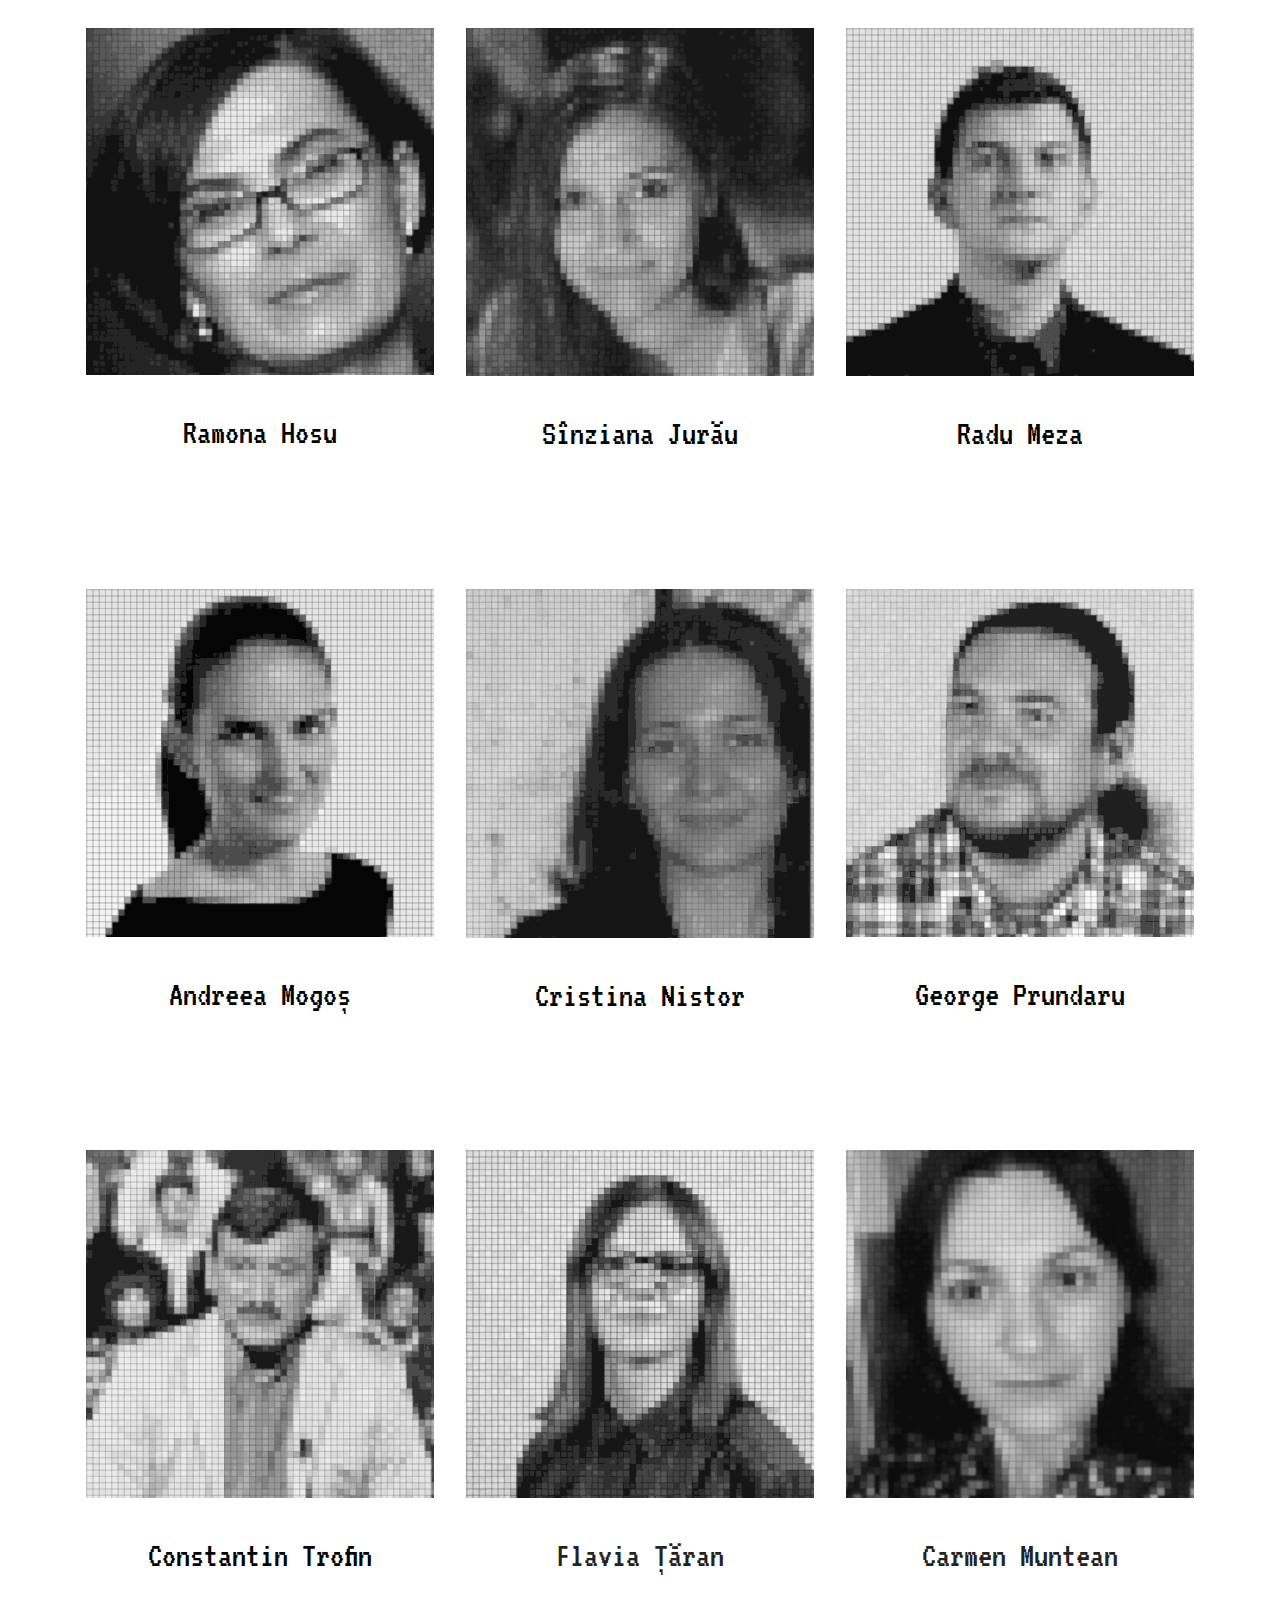
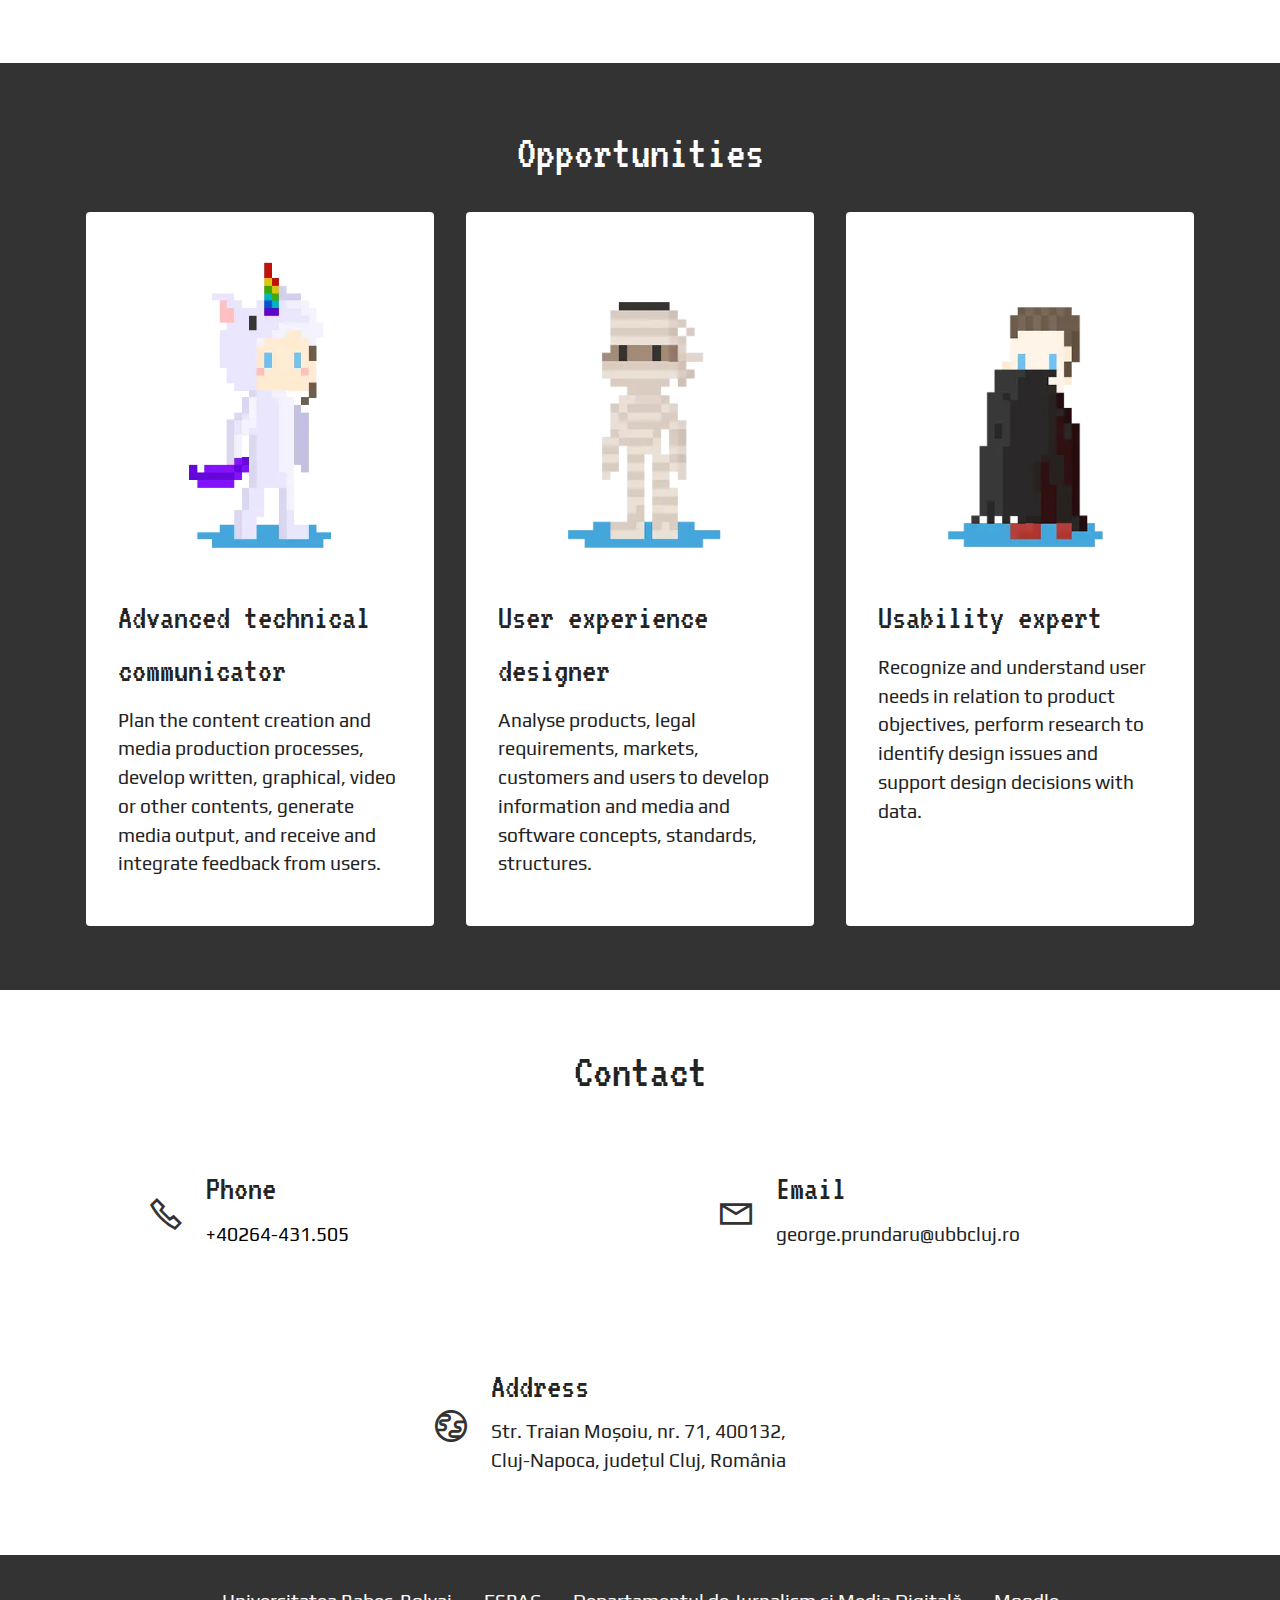
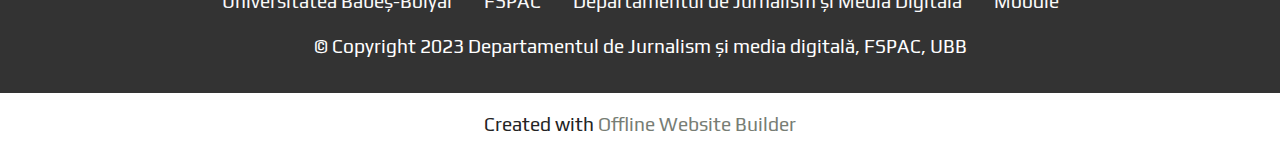
==== commit c1519dec: "first_update_2023" ====
--- a/index.html
+++ b/index.html
@@ -1,10 +1,10 @@
 <!DOCTYPE html>
 <html  >
 <head>
-  <!-- Site made with Mobirise Website Builder v5.6.8, https://mobirise.com -->
+  <!-- Site made with Mobirise Website Builder v5.8.14, https://mobirise.com -->
   <meta charset="UTF-8">
   <meta http-equiv="X-UA-Compatible" content="IE=edge">
-  <meta name="generator" content="Mobirise v5.6.8, mobirise.com">
+  <meta name="generator" content="Mobirise v5.8.14, mobirise.com">
   <meta name="twitter:card" content="summary_large_image"/>
   <meta name="twitter:image:src" content="assets/images/index-meta.gif">
   <meta property="og:image" content="assets/images/index-meta.gif">
@@ -29,7 +29,7 @@
   <link rel="preload" href="https://fonts.googleapis.com/css?family=Play:400,700&display=swap" as="style" onload="this.onload=null;this.rel='stylesheet'">
   <noscript><link rel="stylesheet" href="https://fonts.googleapis.com/css?family=Play:400,700&display=swap"></noscript>
   <link rel="preload" as="style" href="assets/mobirise/css/mbr-additional.css"><link rel="stylesheet" href="assets/mobirise/css/mbr-additional.css" type="text/css">
-  
+
   
   
   
@@ -37,14 +37,14 @@
 <body>
 
 <!-- Analytics -->
-<!-- Global site tag (gtag.js) - Google Analytics -->
-<script async src="https://www.googletagmanager.com/gtag/js?id=UA-174903485-1"></script>
+<!-- Google tag (gtag.js) -->
+<script async src="https://www.googletagmanager.com/gtag/js?id=G-JEMWCXFY56"></script>
 <script>
   window.dataLayer = window.dataLayer || [];
   function gtag(){dataLayer.push(arguments);}
   gtag('js', new Date());
 
-  gtag('config', 'UA-174903485-1');
+  gtag('config', 'G-JEMWCXFY56');
 </script>
 <!-- /Analytics -->
 
@@ -72,8 +72,8 @@
                 </div>
             </button>
             <div class="collapse navbar-collapse" id="navbarSupportedContent">
-                <ul class="navbar-nav nav-dropdown" data-app-modern-menu="true"><li class="nav-item dropdown"><a class="nav-link link text-success text-primary dropdown-toggle display-4" href="#" target="_blank" data-toggle="dropdown-submenu" data-bs-toggle="dropdown" aria-expanded="false">
-                            Schedule</a><div class="dropdown-menu"><a class="text-success text-primary dropdown-item display-4" href="assets/files/2021-2022-Y1S2.pdf" target="_blank"><span class="mobi-mbri mobi-mbri-download mbr-iconfont mbr-iconfont-btn"></span>Year 1 – 2nd semester (pdf)</a><a class="text-success text-primary dropdown-item display-4" href="assets/files/2021-2022-Y2S2.pdf" target="_blank"><span class="mobi-mbri mobi-mbri-download mbr-iconfont mbr-iconfont-btn"></span>Year 2 – 2nd semester (pdf)</a><a class="text-success text-primary dropdown-item display-4" href="assets/files/2021-2022-Y1S2.pdf" target="_blank"><span class="mobi-mbri mobi-mbri-download mbr-iconfont mbr-iconfont-btn"></span>Year 1 – 1st semester (pdf)</a><a class="text-success text-primary dropdown-item display-4" href="assets/files/2021-2022_Y2S1.pdf" target="_blank"><span class="mobi-mbri mobi-mbri-download mbr-iconfont mbr-iconfont-btn"></span>Year 2 – 1st semester (pdf)</a></div></li><li class="nav-item"><a class="nav-link link text-success display-4" href="index.html#features2-6">
+                <ul class="navbar-nav nav-dropdown" data-app-modern-menu="true"><li class="nav-item dropdown"><a class="nav-link link text-success text-primary dropdown-toggle show display-4" href="#" target="_blank" data-toggle="dropdown-submenu" data-bs-toggle="dropdown" aria-expanded="true">
+                            Schedule</a><div class="dropdown-menu show" data-bs-popper="none"><a class="text-success text-primary dropdown-item display-4" href="assets/files/2022-2023-Y1S2.pdf" target="_blank"><span class="mobi-mbri mobi-mbri-download mbr-iconfont mbr-iconfont-btn"></span>Year 1 – 2nd semester (pdf)</a><a class="text-success text-primary dropdown-item display-4" href="assets/files/2022-2023-Y2S2.pdf" target="_blank"><span class="mobi-mbri mobi-mbri-download mbr-iconfont mbr-iconfont-btn"></span>Year 2 – 2nd semester (pdf)</a><a class="text-success text-primary dropdown-item display-4" href="assets/files/2021-2022-Y1S2.pdf" target="_blank"><span class="mobi-mbri mobi-mbri-download mbr-iconfont mbr-iconfont-btn"></span>Year 1 – 1st semester (pdf)</a><a class="text-success text-primary dropdown-item display-4" href="assets/files/2021-2022_Y2S1.pdf" target="_blank"><span class="mobi-mbri mobi-mbri-download mbr-iconfont mbr-iconfont-btn"></span>Year 2 – 1st semester (pdf)</a></div></li><li class="nav-item"><a class="nav-link link text-success display-4" href="index.html#features2-6">
                             Subjects</a></li>
                     <li class="nav-item"><a class="nav-link link text-success display-4" href="index.html#team1-b">
                             Professors</a></li><li class="nav-item"><a class="nav-link link text-success display-4" href="index.html#features3-g">
@@ -118,7 +118,7 @@
                     <div class="card-box align-left">
                         <h4 class="card-title mbr-fonts-style align-left mb-4 display-5">
                             Subjects</h4>
-                        <p class="mbr-text mbr-fonts-style mb-4 display-7">The program covers topics from the fields of games studies, media studies and media production.</p>
+                        <p class="mbr-text mbr-fonts-style mb-4 display-7">The program covers topics from the fields of games studies, digital media studies and media production.</p>
                         <div class="mbr-section-btn"><a href="index.html#features2-6" class="btn btn-black display-4">Learn
                                 more</a></div>
                     </div>
@@ -130,7 +130,7 @@
                     <div class="card-box align-left">
                         <h4 class="card-title mbr-fonts-style align-left mb-4 display-5">
                             Professors</h4>
-                        <p class="mbr-text mbr-fonts-style mb-4 display-7">We have a dynamic, interdisciplinary team of professors and experienced specialists.</p>
+                        <p class="mbr-text mbr-fonts-style mb-4 display-7">We have a dynamic, interdisciplinary team of professors and experienced professionals.</p>
                         <div class="mbr-section-btn"><a href="index.html#team1-b" class="btn btn-black display-4">Learn
                                 more</a></div>
                     </div>
@@ -173,7 +173,7 @@
                     <div class="card-box align-left">
                         <h4 class="card-title mbr-fonts-style align-left mb-4 display-5">
                             Game Studies</h4>
-                        <p class="mbr-text mbr-fonts-style mb-4 display-7"><a href="assets/files/Fundamentals-ofGameStudiesEN.pdf" target="_blank" class="text-white">Fundamentals of Game Studies</a><br><a href="assets/files/Game-DesignEN.pdf" target="_blank" class="text-white">Game Design</a><br><a href="assets/files/MMOGs-andCommunicationinVirtualCommunitiesEN.pdf" target="_blank" class="text-white">MMOGs and Communication in Virtual Communities</a><br><a href="assets/files/Digital-StorytellingandInteractiveNarrativesEN.pdf" target="_blank" class="text-white">Digital Storytelling and Interactive Narratives</a><br><a href="assets/files/Mobile-MediaEN.pdf" target="_blank" class="text-white">Mobile Media</a><br></p>
+                        <p class="mbr-text mbr-fonts-style mb-4 display-7"><a href="assets/files/Fundamentals-ofGameStudiesEN.pdf" target="_blank" class="text-white">Fundamentals of Game Studies</a><br><a href="assets/files/Game-DesignEN.pdf" target="_blank" class="text-white">Game Design</a>&nbsp;(optional)<br><a href="assets/files/MMOGs-andCommunicationinVirtualCommunitiesEN.pdf" target="_blank" class="text-white">MMOGs and Communication in Virtual Communities</a>&nbsp;(optional)<br><a href="assets/files/Digital-StorytellingandInteractiveNarrativesEN.pdf" target="_blank" class="text-white">Digital Storytelling and Interactive Narratives</a><br>Game Prototyping and Production projects<a href="assets/files/Digital-StorytellingandInteractiveNarrativesEN.pdf" target="_blank" class="text-white"><br></a><br><br></p>
                         
                     </div>
                 </div>
@@ -182,24 +182,27 @@
                 <div class="card-wrapper">
                     <div class="img-wrapper">
                         <img src="assets/images/network.gif" alt="A book connected to symbols for different media" title="Media Studies">
+                    </div>
+                    <div class="card-box align-left">
+                        <h4 class="card-title mbr-fonts-style align-left mb-4 display-5">
+                            Digital Media</h4>
+                        <p class="mbr-text mbr-fonts-style mb-4 display-7">Web Design<br>Mobile Media (optional)<br><a href="assets/files/New-MediaCultureEN.pdf" target="_blank" class="text-white">New Media Culture</a><br>Qualitative &amp; Quantitative User Research<br><a href="assets/files/Digital-Distribution-Platforms-EN.pdf" target="_blank" class="text-white text-primary">Digital Distribution Platforms</a><br>Visual Storytelling<br>UX Design (optional)<a href="assets/files/Digital-Distribution-Platforms-EN.pdf" target="_blank" class="text-white text-primary"><br></a><br><a href="http://jurnalism.fspac.ubbcluj.ro/wp-content/uploads/2018/02/Media-construction-of-reality-syllabus-MA-2017.pdf" class="text-primary" target="_blank"><br></a><br></p>
+                        
+                    </div>
+                </div>
+            </div>
+            <div class="col-12 col-md-6 col-lg-4">
+                <div class="card-wrapper">
+                    <div class="img-wrapper">
+                        <img src="assets/images/creative.gif" alt="Media Production icon" title="Media Production">
                     </div>
                     <div class="card-box align-left">
                         <h4 class="card-title mbr-fonts-style align-left mb-4 display-5">
                             Media Studies</h4>
-                        <p class="mbr-text mbr-fonts-style mb-4 display-7"><a href="assets/files/New-MediaCultureEN.pdf" target="_blank" class="text-white">New Media Culture</a><br><a href="http://jurnalism.fspac.ubbcluj.ro/wp-content/uploads/2018/11/Media-studies-syllabus-MA-2018.pdf" class="text-primary" target="_blank">Media Studies</a><br><a href="assets/files/Media-SystemsandIndustriesEN.pdf" target="_blank" class="text-white">Media Systems and Industries</a><br><a href="assets/files/Digital-MediaEthicsandLawEN.pdf" target="_blank" class="text-white">Digital Media Ethics and Law</a><br><a href="assets/files/Digital-Distribution-Platforms-EN.pdf" target="_blank" class="text-white text-primary">Digital Distribution Platforms</a><br><a href="http://jurnalism.fspac.ubbcluj.ro/wp-content/uploads/2018/02/Media-construction-of-reality-syllabus-MA-2017.pdf" class="text-primary" target="_blank">Media and the Social Construction of Reality</a><br></p>
-                        
-                    </div>
-                </div>
-            </div>
-            <div class="col-12 col-md-6 col-lg-4">
-                <div class="card-wrapper">
-                    <div class="img-wrapper">
-                        <img src="assets/images/creative.gif" alt="Media Production icon" title="Media Production">
-                    </div>
-                    <div class="card-box align-left">
-                        <h4 class="card-title mbr-fonts-style align-left mb-4 display-5">
-                            Media Production</h4>
-                        <p class="mbr-text mbr-fonts-style mb-4 display-7">Qualitative &amp; Quantitative&nbsp;<a href="assets/files/User-ResearchandUsabilityTestingEN.pdf" target="_blank" class="text-white">User Research</a><br><a href="assets/files/Web-DesignEN.pdf" target="_blank" class="text-white">Web Design</a><br><a href="assets/files/Visual-StorytellingEN.pdf" class="text-white">Visual Storytelling&nbsp;</a><br>Game <a href="assets/files/Game-PrototypingProjectEN.pdf" target="_blank" class="text-white">Prototyping </a>and <a href="assets/files/Game-ProductionProjectEN.pdf" target="_blank" class="text-white">Production</a>&nbsp;projects<br></p>
+                        <p class="mbr-text mbr-fonts-style mb-4 display-7">Media Studies
+<br>Media Systems and Industries
+<br>Digital Media Ethics and Law
+<br>Media and the Social Construction of Reality<br>Media Semotics<br><br></p>
                         
                     </div>
                 </div>
@@ -468,7 +471,7 @@
             <div class="card col-12 col-md-6 col-lg-4">
                 <div class="card-wrapper">
                     <div class="card-img">
-                        <img src="assets/images/interacive-media-writer-453x453.png" alt="Pixel art character dressed in unicorn onesie" title="Interactive media writer">
+                        <img src="assets/images/interacive-media-writer-453x453.webp" alt="Pixel art character dressed in unicorn onesie" title="Interactive media writer">
                     </div>
                     <div class="card-box">
                         <h5 class="card-title mbr-fonts-style display-5">
@@ -481,7 +484,7 @@
             <div class="card col-12 col-md-6 col-lg-4">
                 <div class="card-wrapper">
                     <div class="card-img">
-                        <img src="assets/images/ux-designer-453x453.png" alt="Pixel art character dressed as mummy" title="UX designer">
+                        <img src="assets/images/ux-designer-453x453.webp" alt="Pixel art character dressed as mummy" title="UX designer">
                     </div>
                     <div class="card-box">
                         <h5 class="card-title mbr-fonts-style display-5">
@@ -494,7 +497,7 @@
             <div class="card col-12 col-md-6 col-lg-4">
                 <div class="card-wrapper">
                     <div class="card-img">
-                        <img src="assets/images/usability-expert-453x453.png" alt="Pixel art character dressed as vampire" title="Usability expert">
+                        <img src="assets/images/usability-expert-453x453.webp" alt="Pixel art character dressed as vampire" title="Usability expert">
                     </div>
                     <div class="card-box">
                         <h5 class="card-title mbr-fonts-style display-5">
@@ -542,7 +545,7 @@
                         <h6 class="card-title mbr-fonts-style mb-1 display-5">
                             Email
                         </h6>
-                        <p class="mbr-text mbr-fonts-style display-7"><a href="mailto:prundaru@fspac.ro" class="text-success">prundaru@fspac.ro</a></p>
+                        <p class="mbr-text mbr-fonts-style display-7">george.prundaru@ubbcluj.ro</p>
                     </div>
                 </div>
             </div>
@@ -585,11 +588,12 @@
             
             <div class="row row-copirayt">
                 <p class="mbr-text mb-0 mbr-fonts-style mbr-white align-center display-7">
-                    © Copyright 2022 Departamentul de Jurnalism și media digitală, FSPAC, UBB</p>
-            </div>
-        </div>
-    </div>
-
+                    © Copyright 2023 Departamentul de Jurnalism și media digitală, FSPAC, UBB</p>
+            </div>
+        </div>
+    </div>
+</section><section class="display-7" style="padding: 0;align-items: center;justify-content: center;flex-wrap: wrap;    align-content: center;display: flex;position: relative;height: 4rem;"><a href="https://mobiri.se/1917833" style="flex: 1 1;height: 4rem;position: absolute;width: 100%;z-index: 1;"><img alt="" style="height: 4rem;" src="[data-uri]"></a><p style="margin: 0;text-align: center;" class="display-7">Created with &#8204;</p><a style="z-index:1" href="https://mobirise.com/offline-website-builder.html">Offline Website Builder</a></section><script src="assets/bootstrap/js/bootstrap.bundle.min.js"></script>  <script src="assets/smoothscroll/smooth-scroll.js"></script>  <script src="assets/ytplayer/index.js"></script>  <script src="assets/dropdown/js/navbar-dropdown.js"></script>  <script src="assets/theme/js/script.js"></script>  
+  
   
  <div id="scrollToTop" class="scrollToTop mbr-arrow-up"><a style="text-align: center;"><i class="mbr-arrow-up-icon mbr-arrow-up-icon-cm cm-icon cm-icon-smallarrow-up"></i></a></div>
   </body>
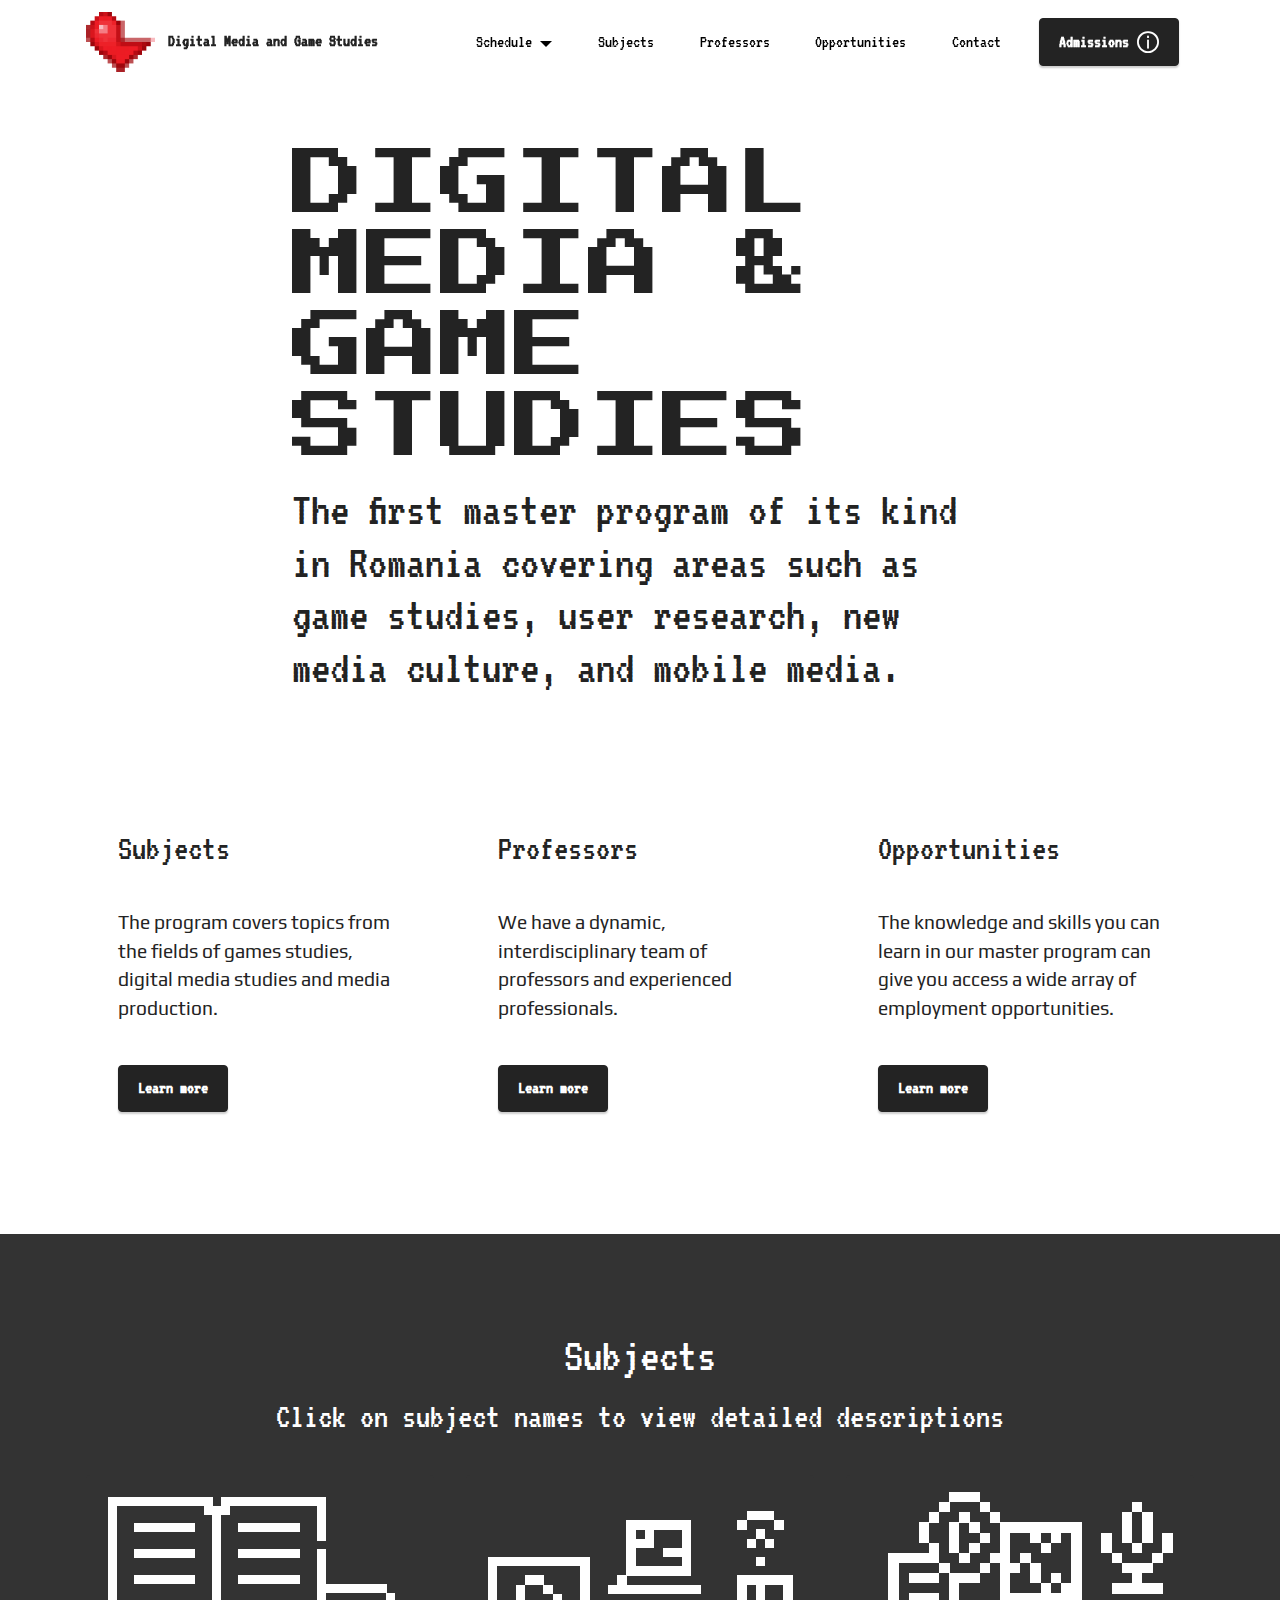
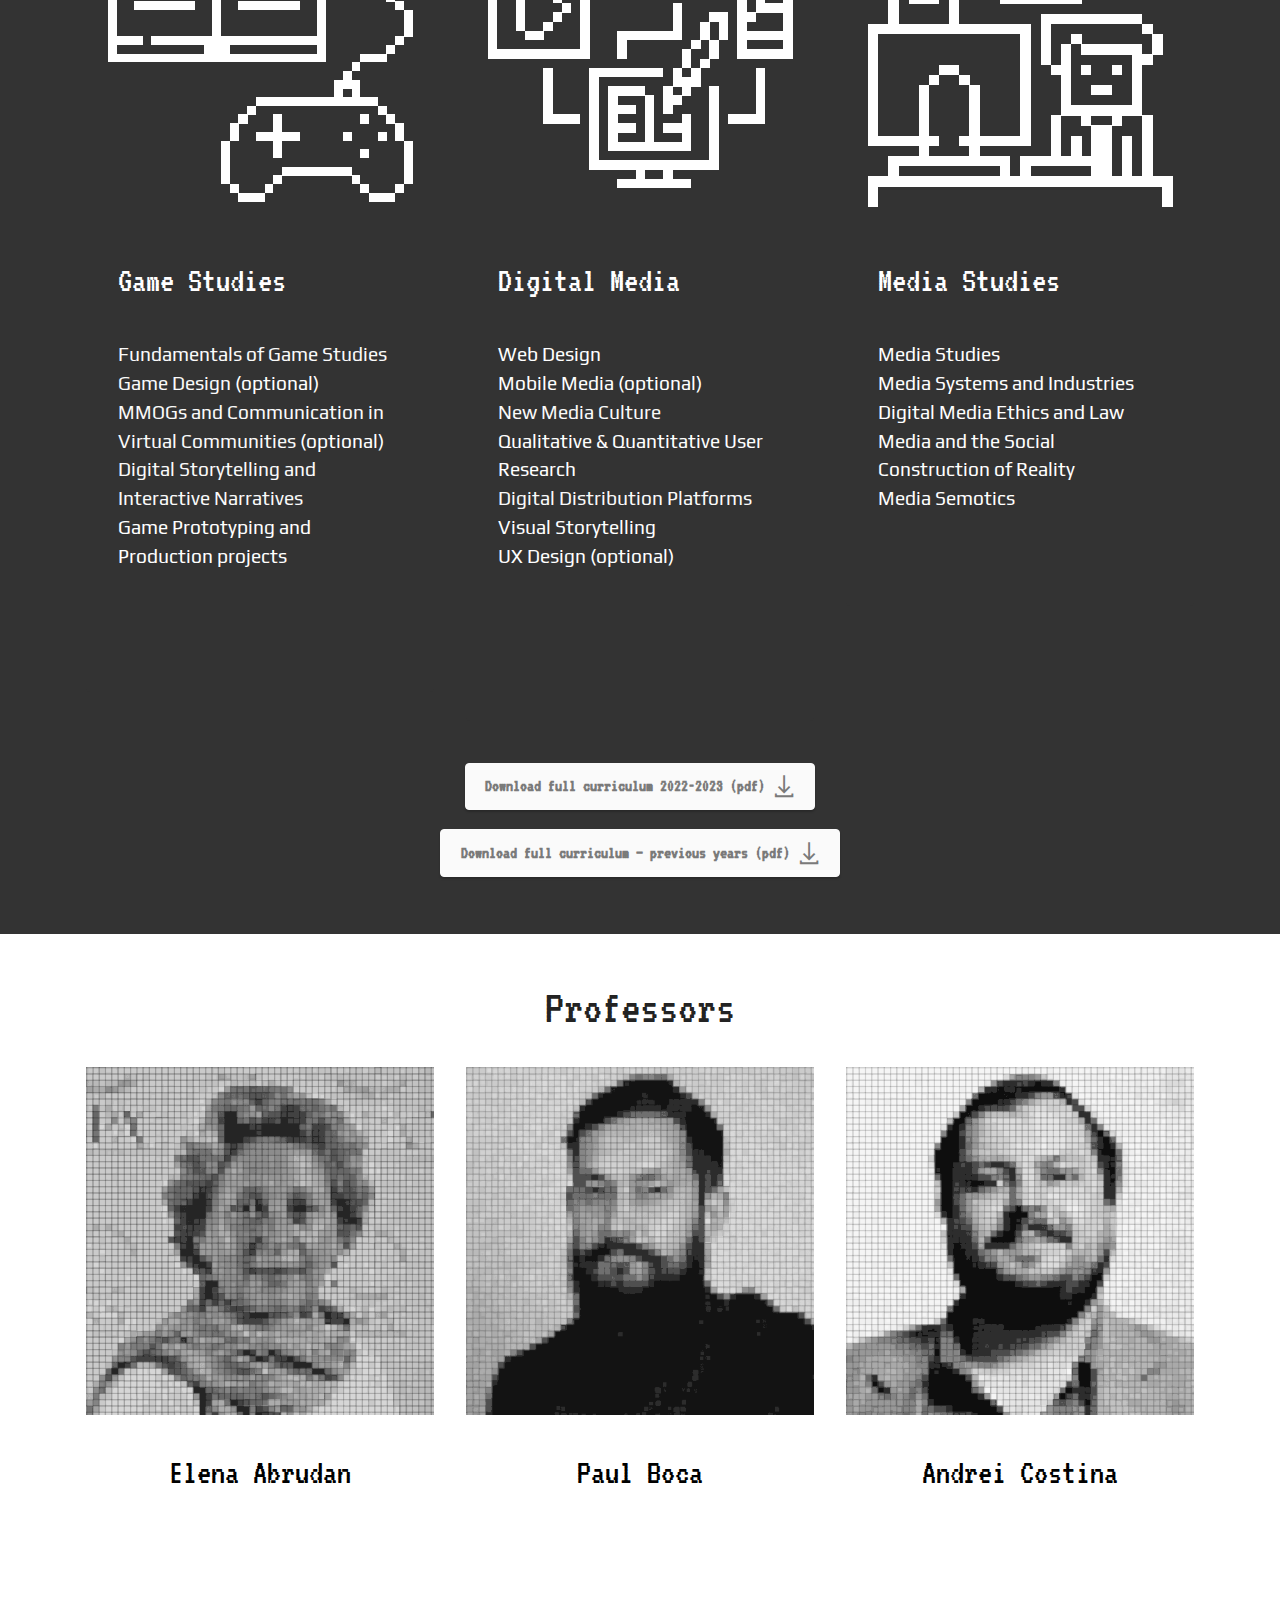
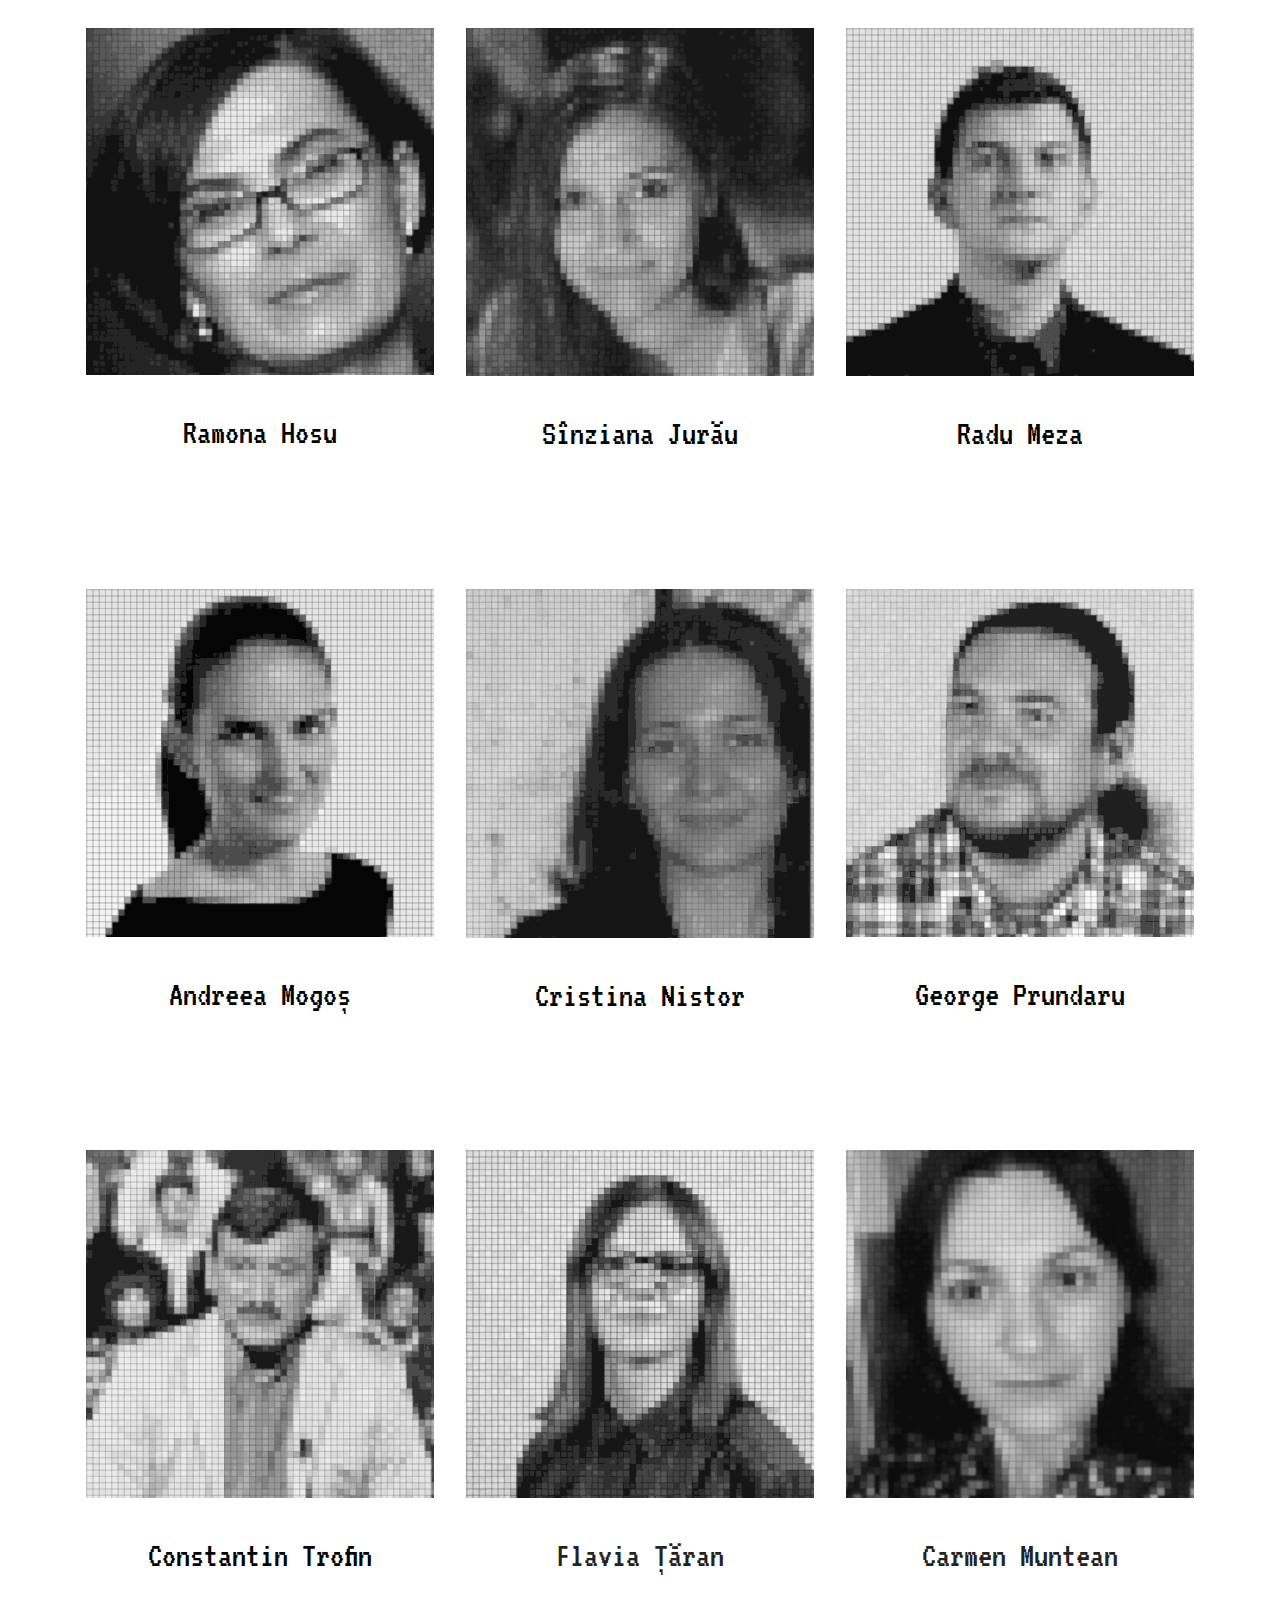
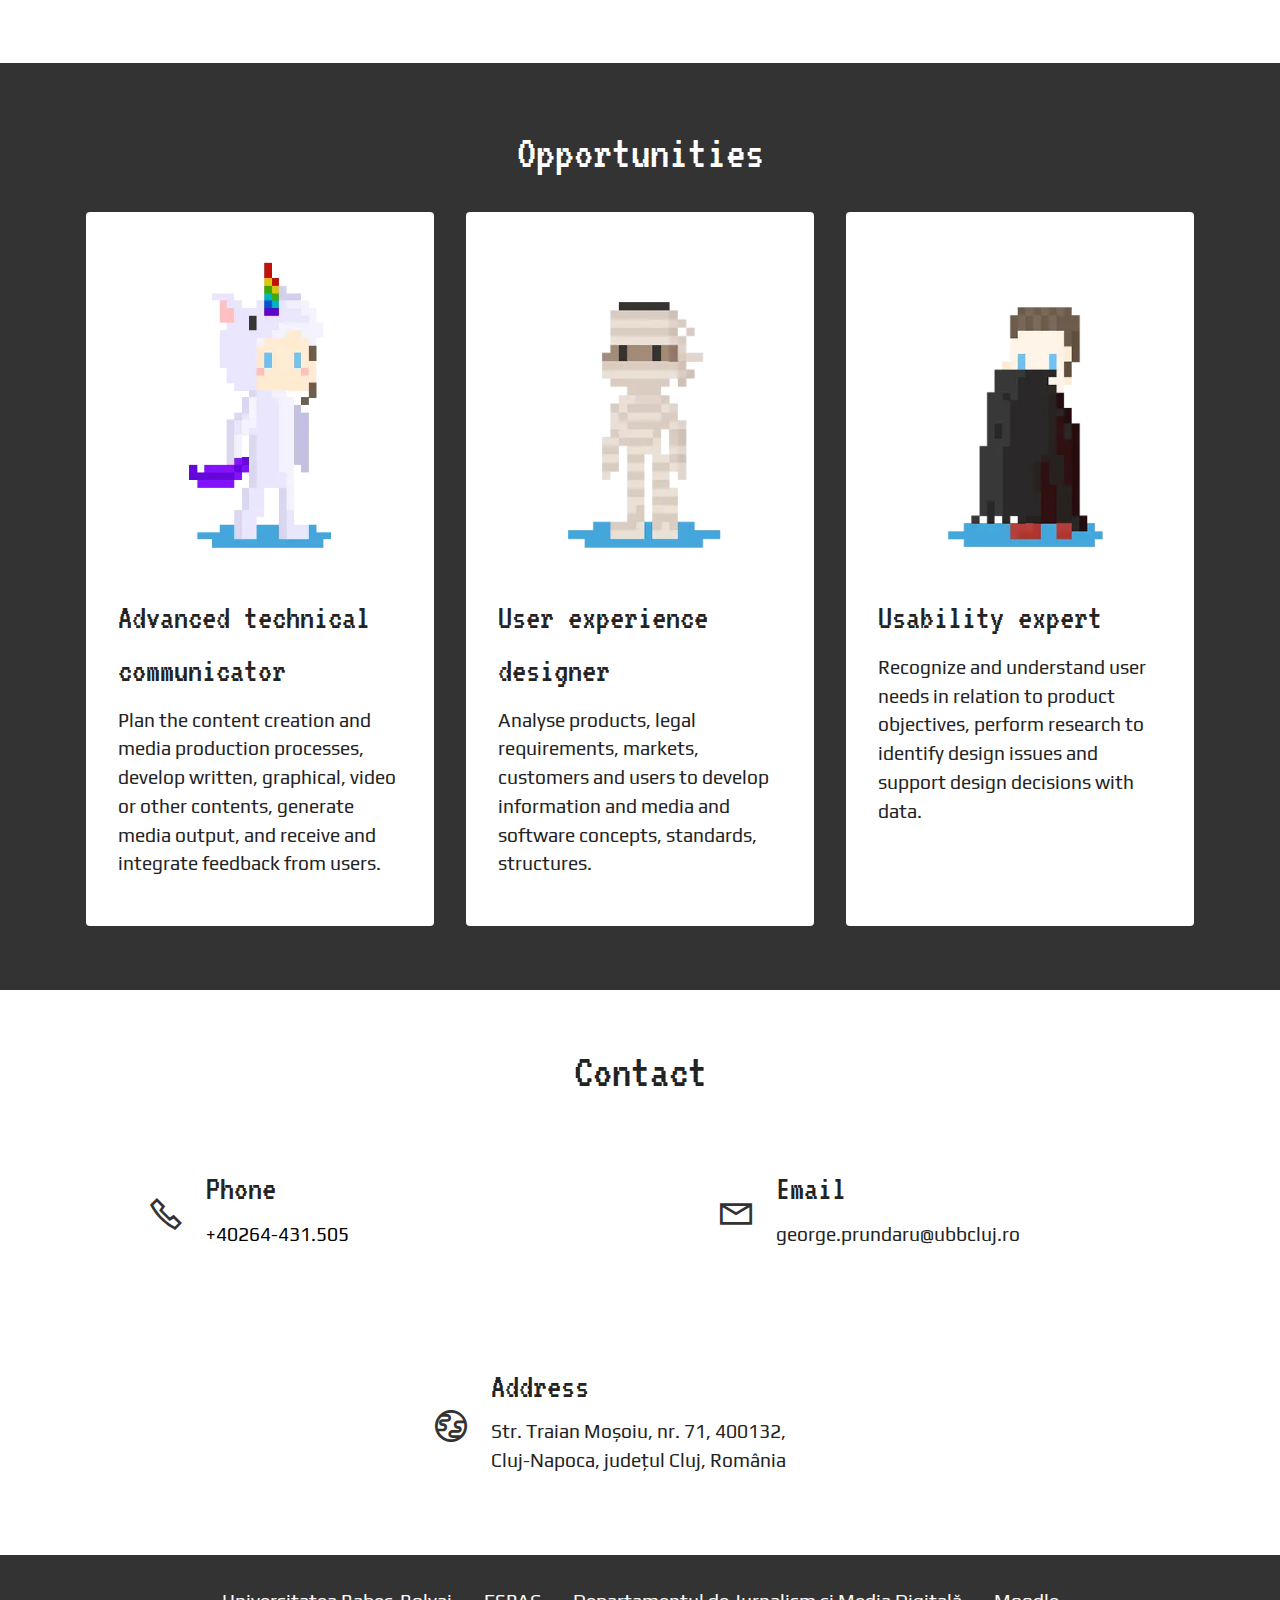
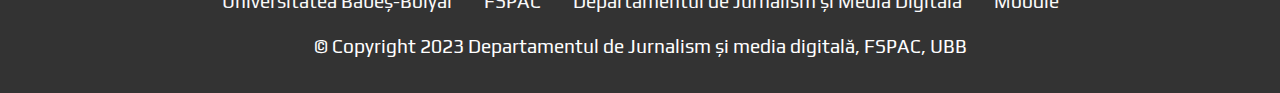
==== commit 5612ece1: "removed footer link" ====
--- a/index.html
+++ b/index.html
@@ -592,7 +592,7 @@
             </div>
         </div>
     </div>
-</section><section class="display-7" style="padding: 0;align-items: center;justify-content: center;flex-wrap: wrap;    align-content: center;display: flex;position: relative;height: 4rem;"><a href="https://mobiri.se/1917833" style="flex: 1 1;height: 4rem;position: absolute;width: 100%;z-index: 1;"><img alt="" style="height: 4rem;" src="[data-uri]"></a><p style="margin: 0;text-align: center;" class="display-7">Created with &#8204;</p><a style="z-index:1" href="https://mobirise.com/offline-website-builder.html">Offline Website Builder</a></section><script src="assets/bootstrap/js/bootstrap.bundle.min.js"></script>  <script src="assets/smoothscroll/smooth-scroll.js"></script>  <script src="assets/ytplayer/index.js"></script>  <script src="assets/dropdown/js/navbar-dropdown.js"></script>  <script src="assets/theme/js/script.js"></script>  
+</section><script src="assets/bootstrap/js/bootstrap.bundle.min.js"></script>  <script src="assets/smoothscroll/smooth-scroll.js"></script>  <script src="assets/ytplayer/index.js"></script>  <script src="assets/dropdown/js/navbar-dropdown.js"></script>  <script src="assets/theme/js/script.js"></script>  
   
   
  <div id="scrollToTop" class="scrollToTop mbr-arrow-up"><a style="text-align: center;"><i class="mbr-arrow-up-icon mbr-arrow-up-icon-cm cm-icon cm-icon-smallarrow-up"></i></a></div>
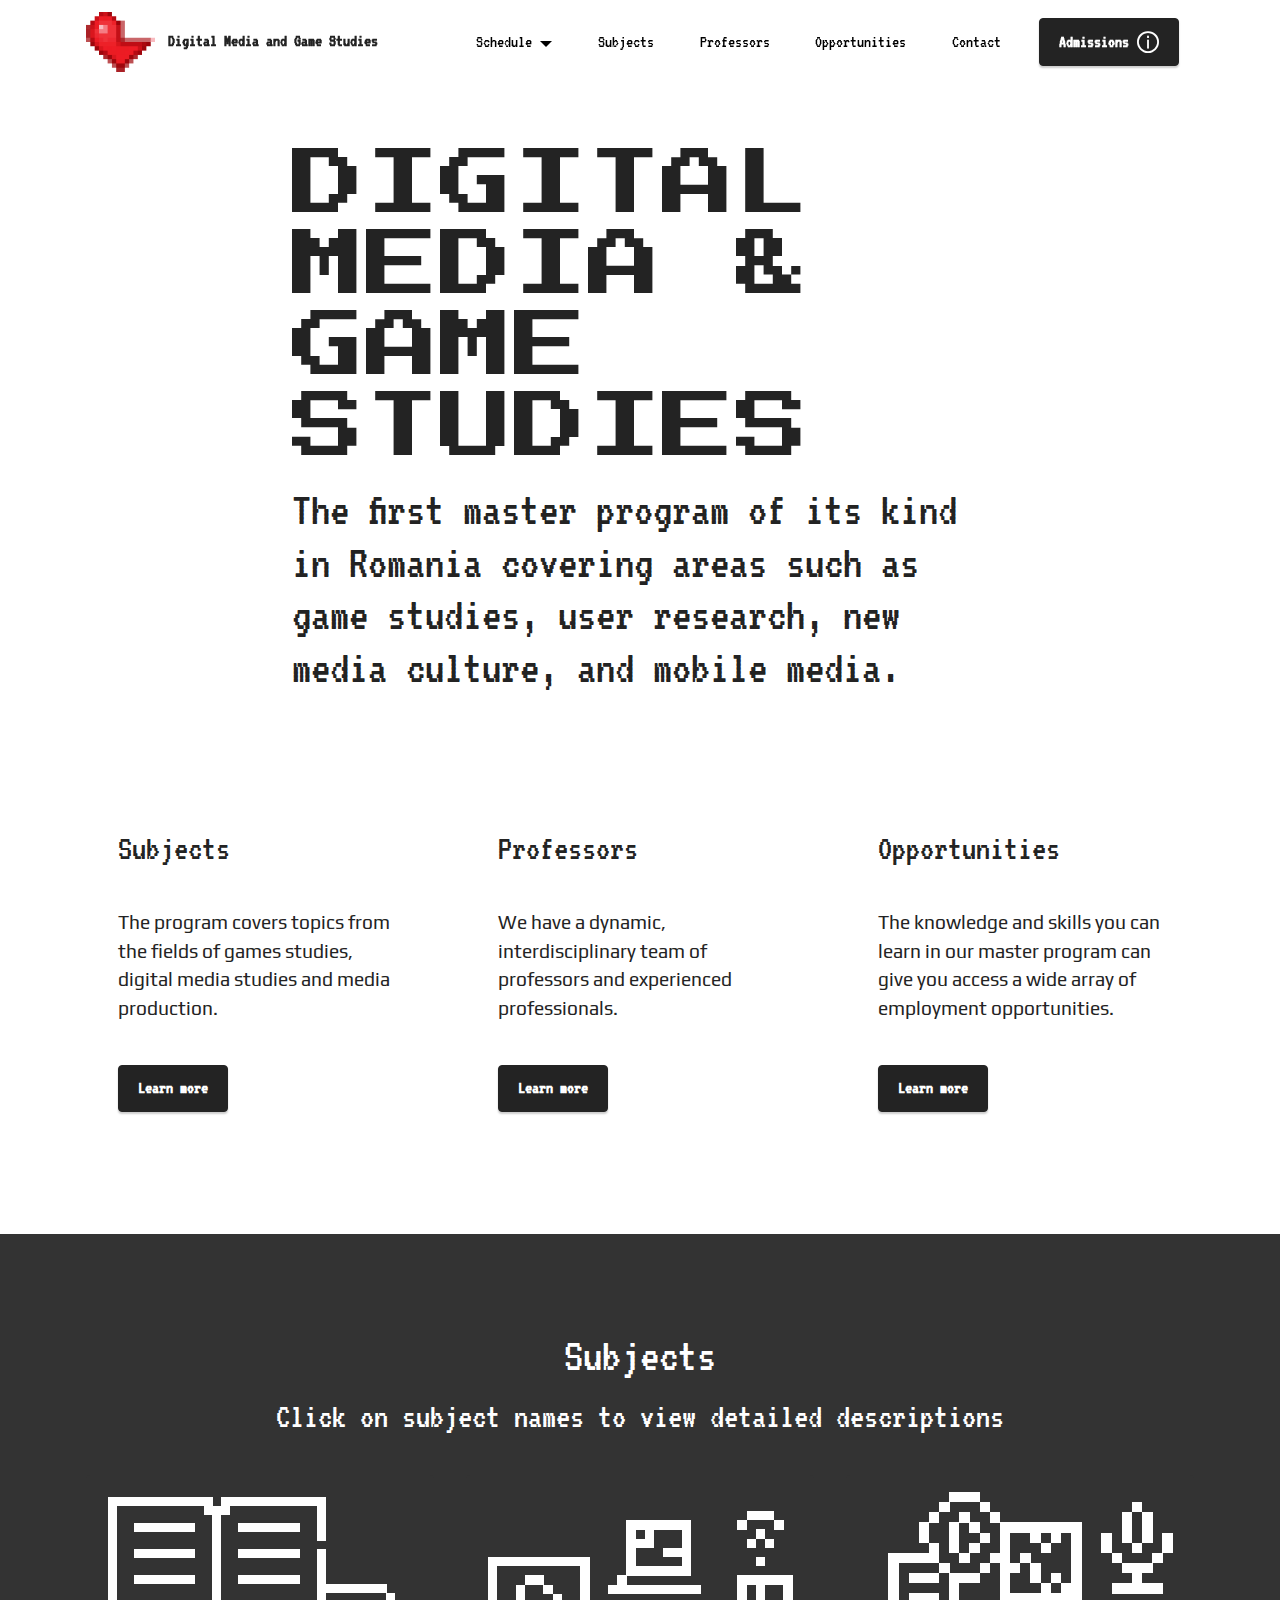
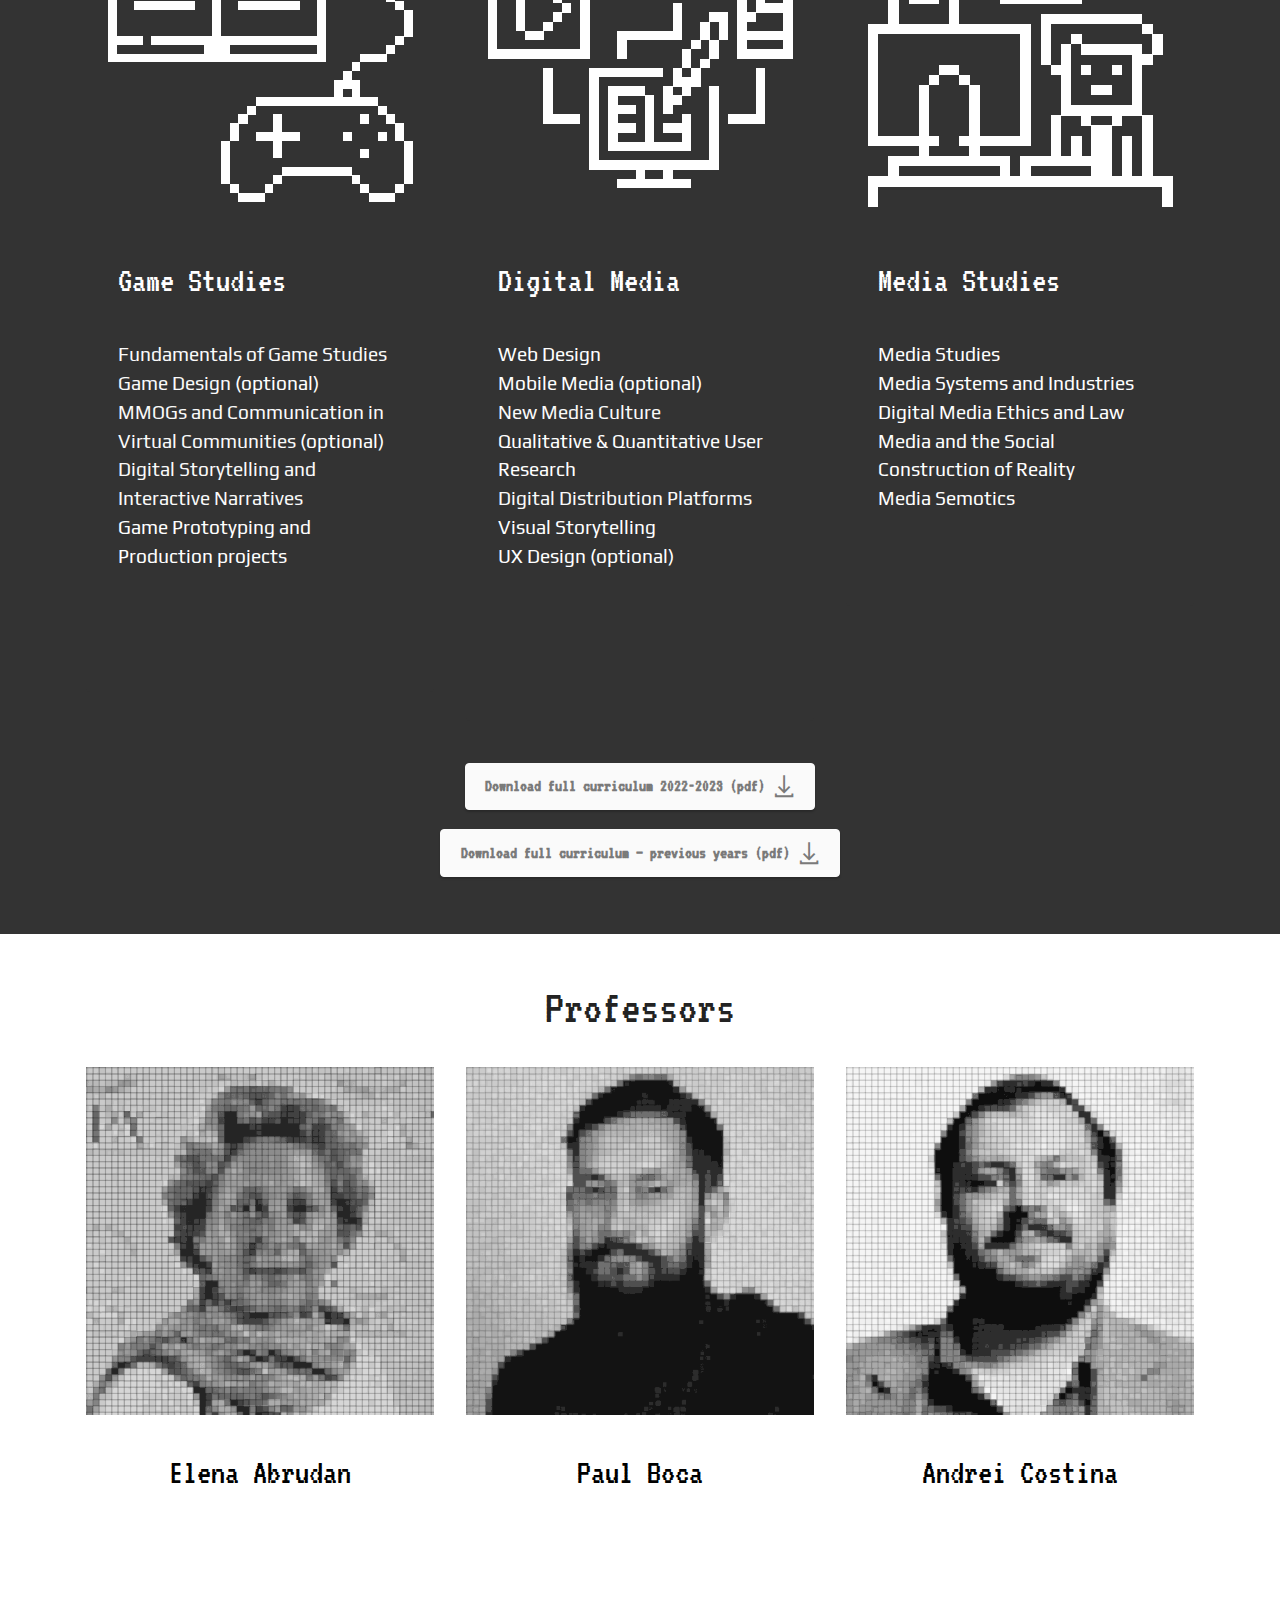
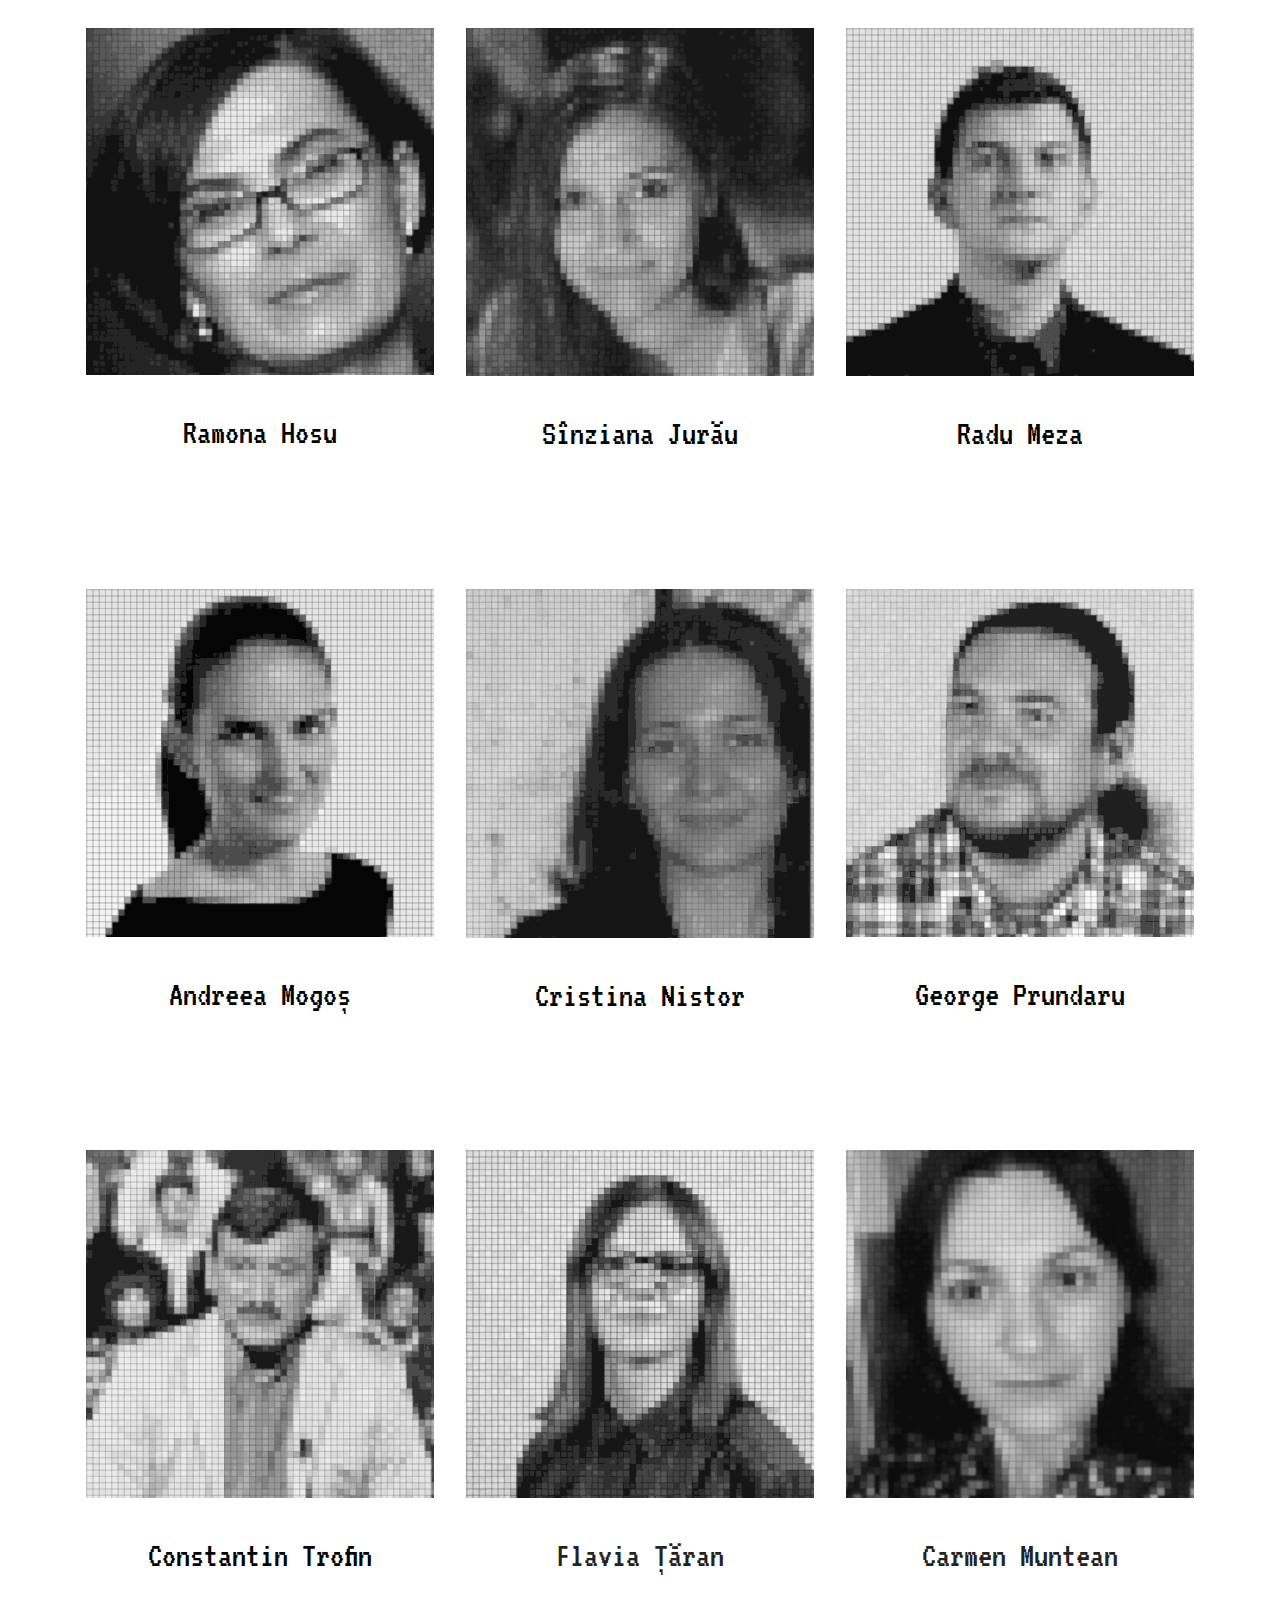
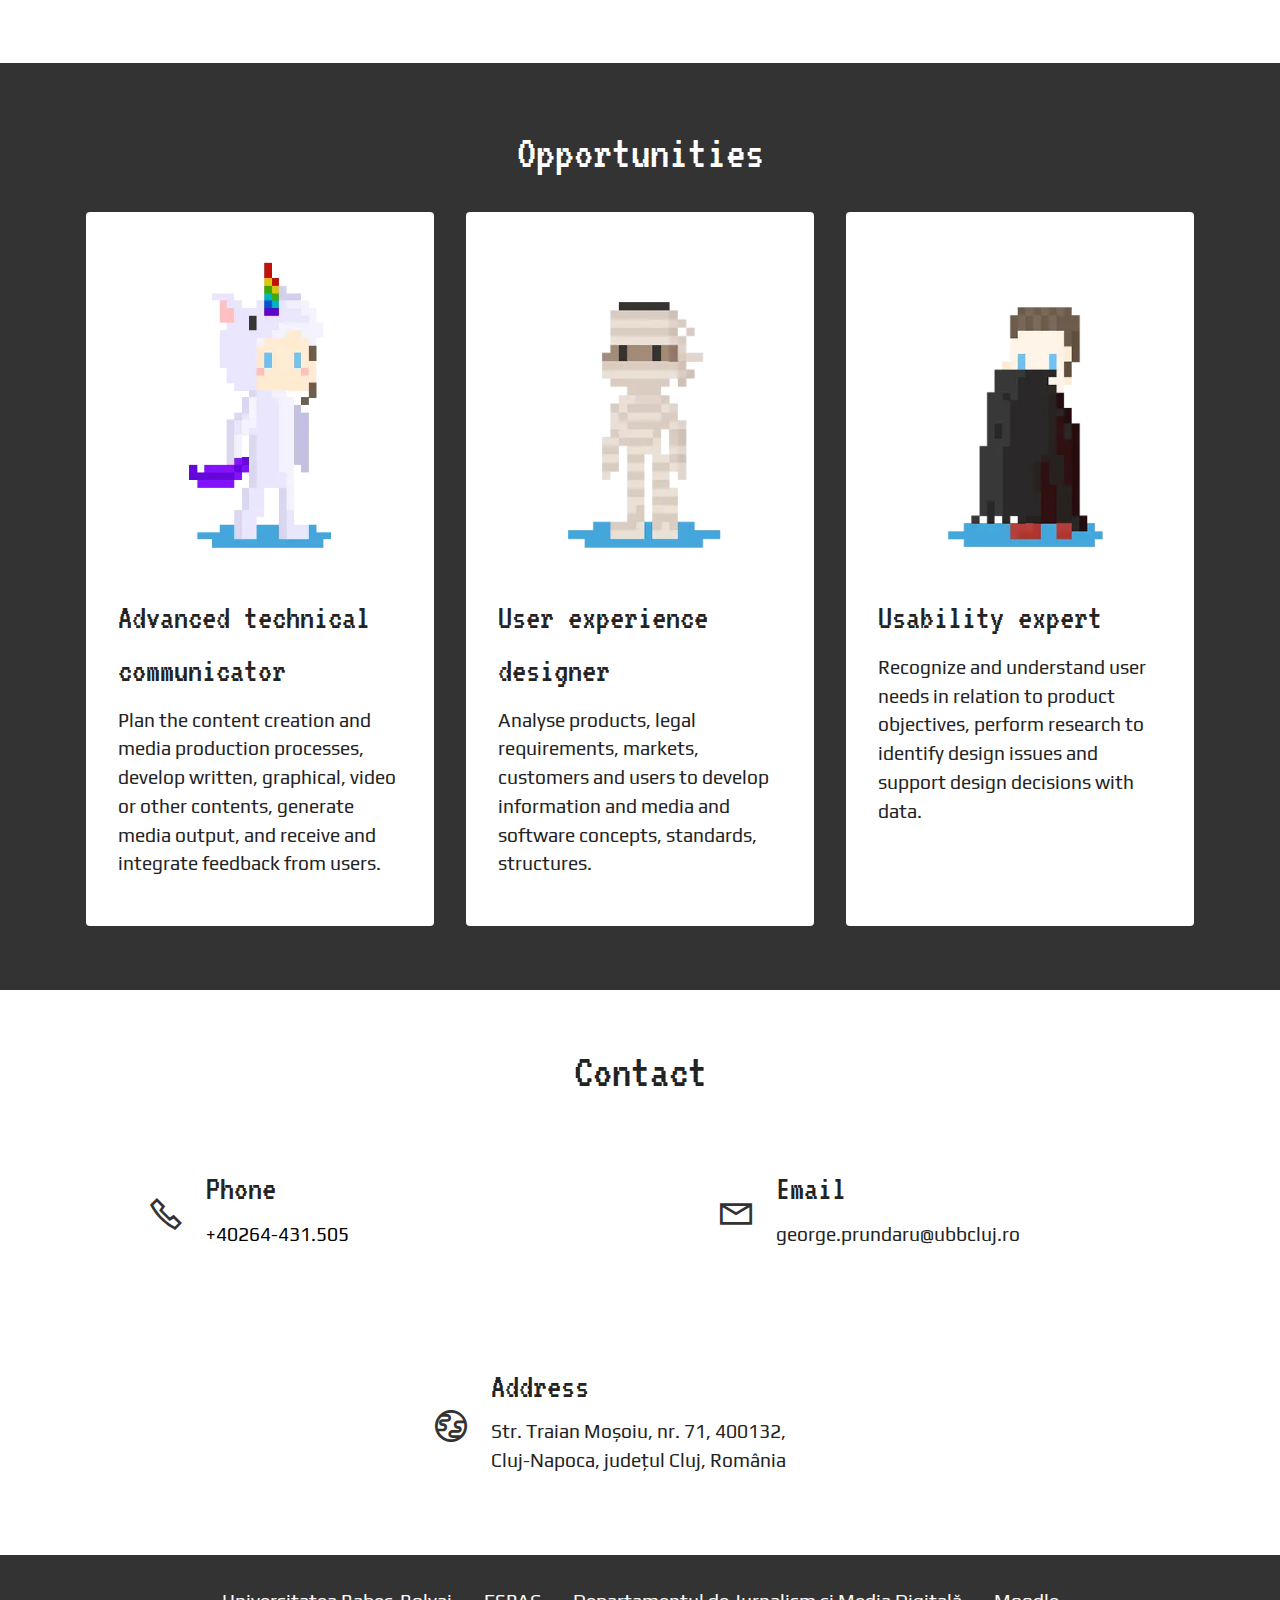
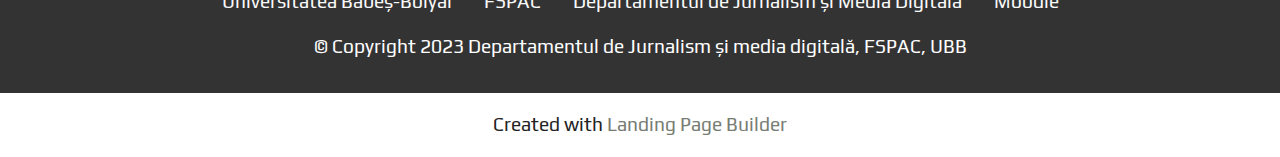
==== commit 5b13eb86: "locuri_admitere" ====
--- a/index.html
+++ b/index.html
@@ -72,8 +72,8 @@
                 </div>
             </button>
             <div class="collapse navbar-collapse" id="navbarSupportedContent">
-                <ul class="navbar-nav nav-dropdown" data-app-modern-menu="true"><li class="nav-item dropdown"><a class="nav-link link text-success text-primary dropdown-toggle show display-4" href="#" target="_blank" data-toggle="dropdown-submenu" data-bs-toggle="dropdown" aria-expanded="true">
-                            Schedule</a><div class="dropdown-menu show" data-bs-popper="none"><a class="text-success text-primary dropdown-item display-4" href="assets/files/2022-2023-Y1S2.pdf" target="_blank"><span class="mobi-mbri mobi-mbri-download mbr-iconfont mbr-iconfont-btn"></span>Year 1 – 2nd semester (pdf)</a><a class="text-success text-primary dropdown-item display-4" href="assets/files/2022-2023-Y2S2.pdf" target="_blank"><span class="mobi-mbri mobi-mbri-download mbr-iconfont mbr-iconfont-btn"></span>Year 2 – 2nd semester (pdf)</a><a class="text-success text-primary dropdown-item display-4" href="assets/files/2021-2022-Y1S2.pdf" target="_blank"><span class="mobi-mbri mobi-mbri-download mbr-iconfont mbr-iconfont-btn"></span>Year 1 – 1st semester (pdf)</a><a class="text-success text-primary dropdown-item display-4" href="assets/files/2021-2022_Y2S1.pdf" target="_blank"><span class="mobi-mbri mobi-mbri-download mbr-iconfont mbr-iconfont-btn"></span>Year 2 – 1st semester (pdf)</a></div></li><li class="nav-item"><a class="nav-link link text-success display-4" href="index.html#features2-6">
+                <ul class="navbar-nav nav-dropdown" data-app-modern-menu="true"><li class="nav-item dropdown"><a class="nav-link link text-success text-primary dropdown-toggle display-4" href="#" target="_blank" data-toggle="dropdown-submenu" data-bs-toggle="dropdown" aria-expanded="false">
+                            Schedule</a><div class="dropdown-menu"><a class="text-success text-primary dropdown-item display-4" href="assets/files/2022-2023-Y1S2.pdf" target="_blank"><span class="mobi-mbri mobi-mbri-download mbr-iconfont mbr-iconfont-btn"></span>Year 1 – 2nd semester (pdf)</a><a class="text-success text-primary dropdown-item display-4" href="assets/files/2022-2023-Y2S2.pdf" target="_blank"><span class="mobi-mbri mobi-mbri-download mbr-iconfont mbr-iconfont-btn"></span>Year 2 – 2nd semester (pdf)</a><a class="text-success text-primary dropdown-item display-4" href="assets/files/2021-2022-Y1S2.pdf" target="_blank"><span class="mobi-mbri mobi-mbri-download mbr-iconfont mbr-iconfont-btn"></span>Year 1 – 1st semester (pdf)</a><a class="text-success text-primary dropdown-item display-4" href="assets/files/2021-2022_Y2S1.pdf" target="_blank"><span class="mobi-mbri mobi-mbri-download mbr-iconfont mbr-iconfont-btn"></span>Year 2 – 1st semester (pdf)</a></div></li><li class="nav-item"><a class="nav-link link text-success display-4" href="index.html#features2-6">
                             Subjects</a></li>
                     <li class="nav-item"><a class="nav-link link text-success display-4" href="index.html#team1-b">
                             Professors</a></li><li class="nav-item"><a class="nav-link link text-success display-4" href="index.html#features3-g">
@@ -592,7 +592,7 @@
             </div>
         </div>
     </div>
-</section><script src="assets/bootstrap/js/bootstrap.bundle.min.js"></script>  <script src="assets/smoothscroll/smooth-scroll.js"></script>  <script src="assets/ytplayer/index.js"></script>  <script src="assets/dropdown/js/navbar-dropdown.js"></script>  <script src="assets/theme/js/script.js"></script>  
+</section><section class="display-7" style="padding: 0;align-items: center;justify-content: center;flex-wrap: wrap;    align-content: center;display: flex;position: relative;height: 4rem;"><a href="https://mobiri.se/1917833" style="flex: 1 1;height: 4rem;position: absolute;width: 100%;z-index: 1;"><img alt="" style="height: 4rem;" src="[data-uri]"></a><p style="margin: 0;text-align: center;" class="display-7">Created with &#8204;</p><a style="z-index:1" href="https://mobirise.com/builder/landing-page-builder.html">Landing Page Builder</a></section><script src="assets/bootstrap/js/bootstrap.bundle.min.js"></script>  <script src="assets/smoothscroll/smooth-scroll.js"></script>  <script src="assets/ytplayer/index.js"></script>  <script src="assets/dropdown/js/navbar-dropdown.js"></script>  <script src="assets/theme/js/script.js"></script>  
   
   
  <div id="scrollToTop" class="scrollToTop mbr-arrow-up"><a style="text-align: center;"><i class="mbr-arrow-up-icon mbr-arrow-up-icon-cm cm-icon cm-icon-smallarrow-up"></i></a></div>
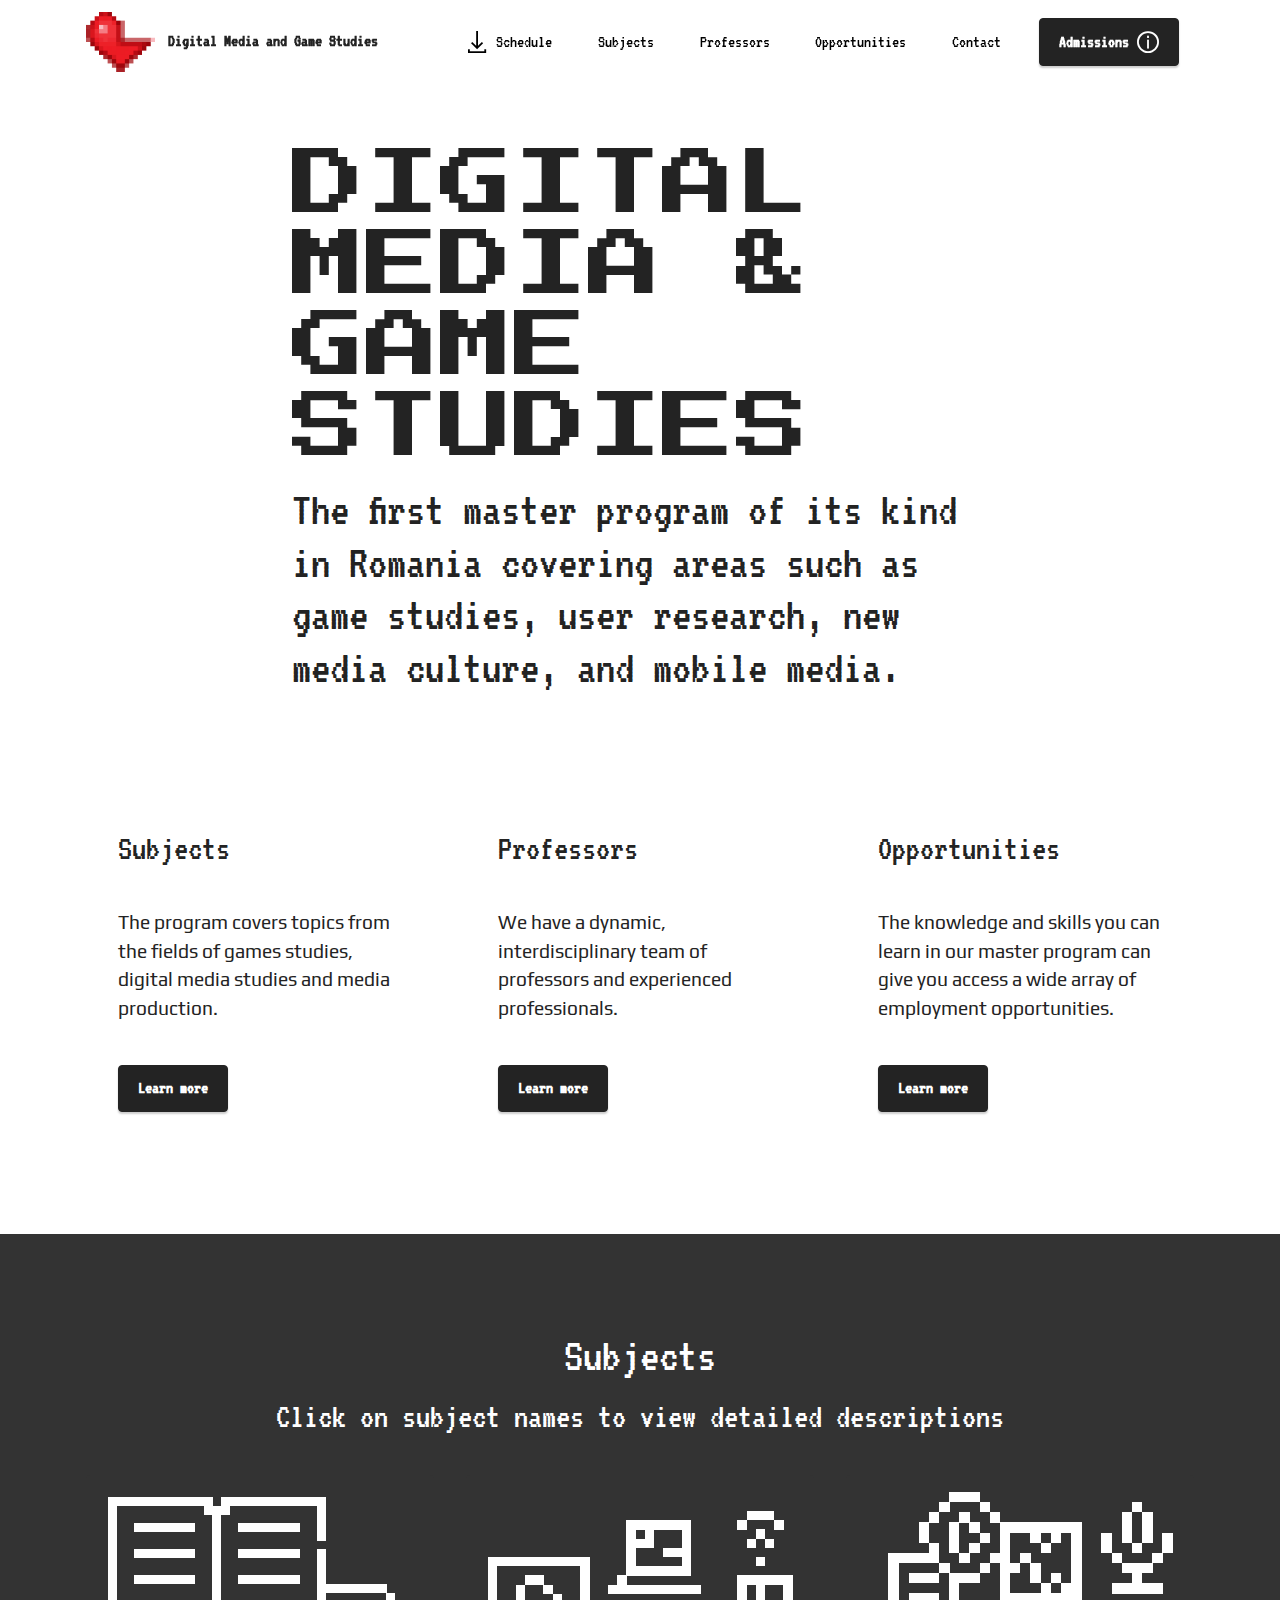
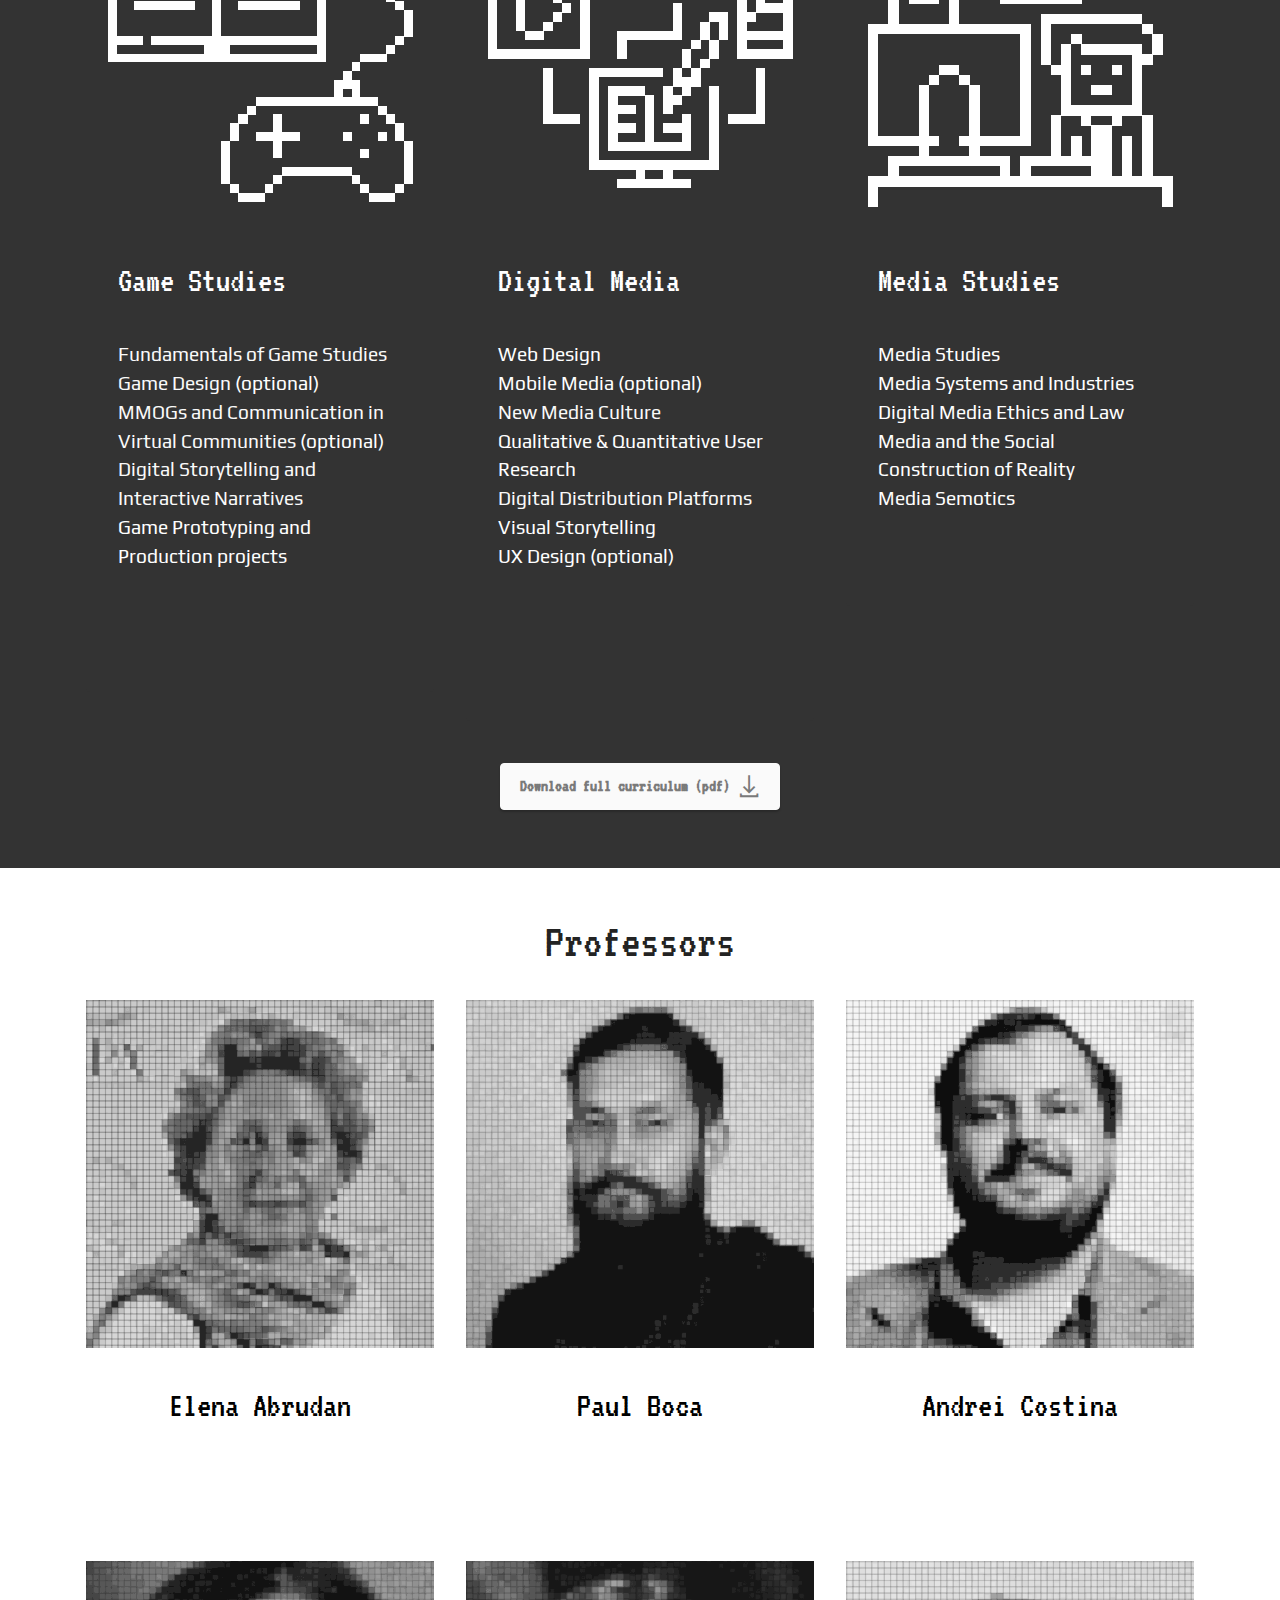
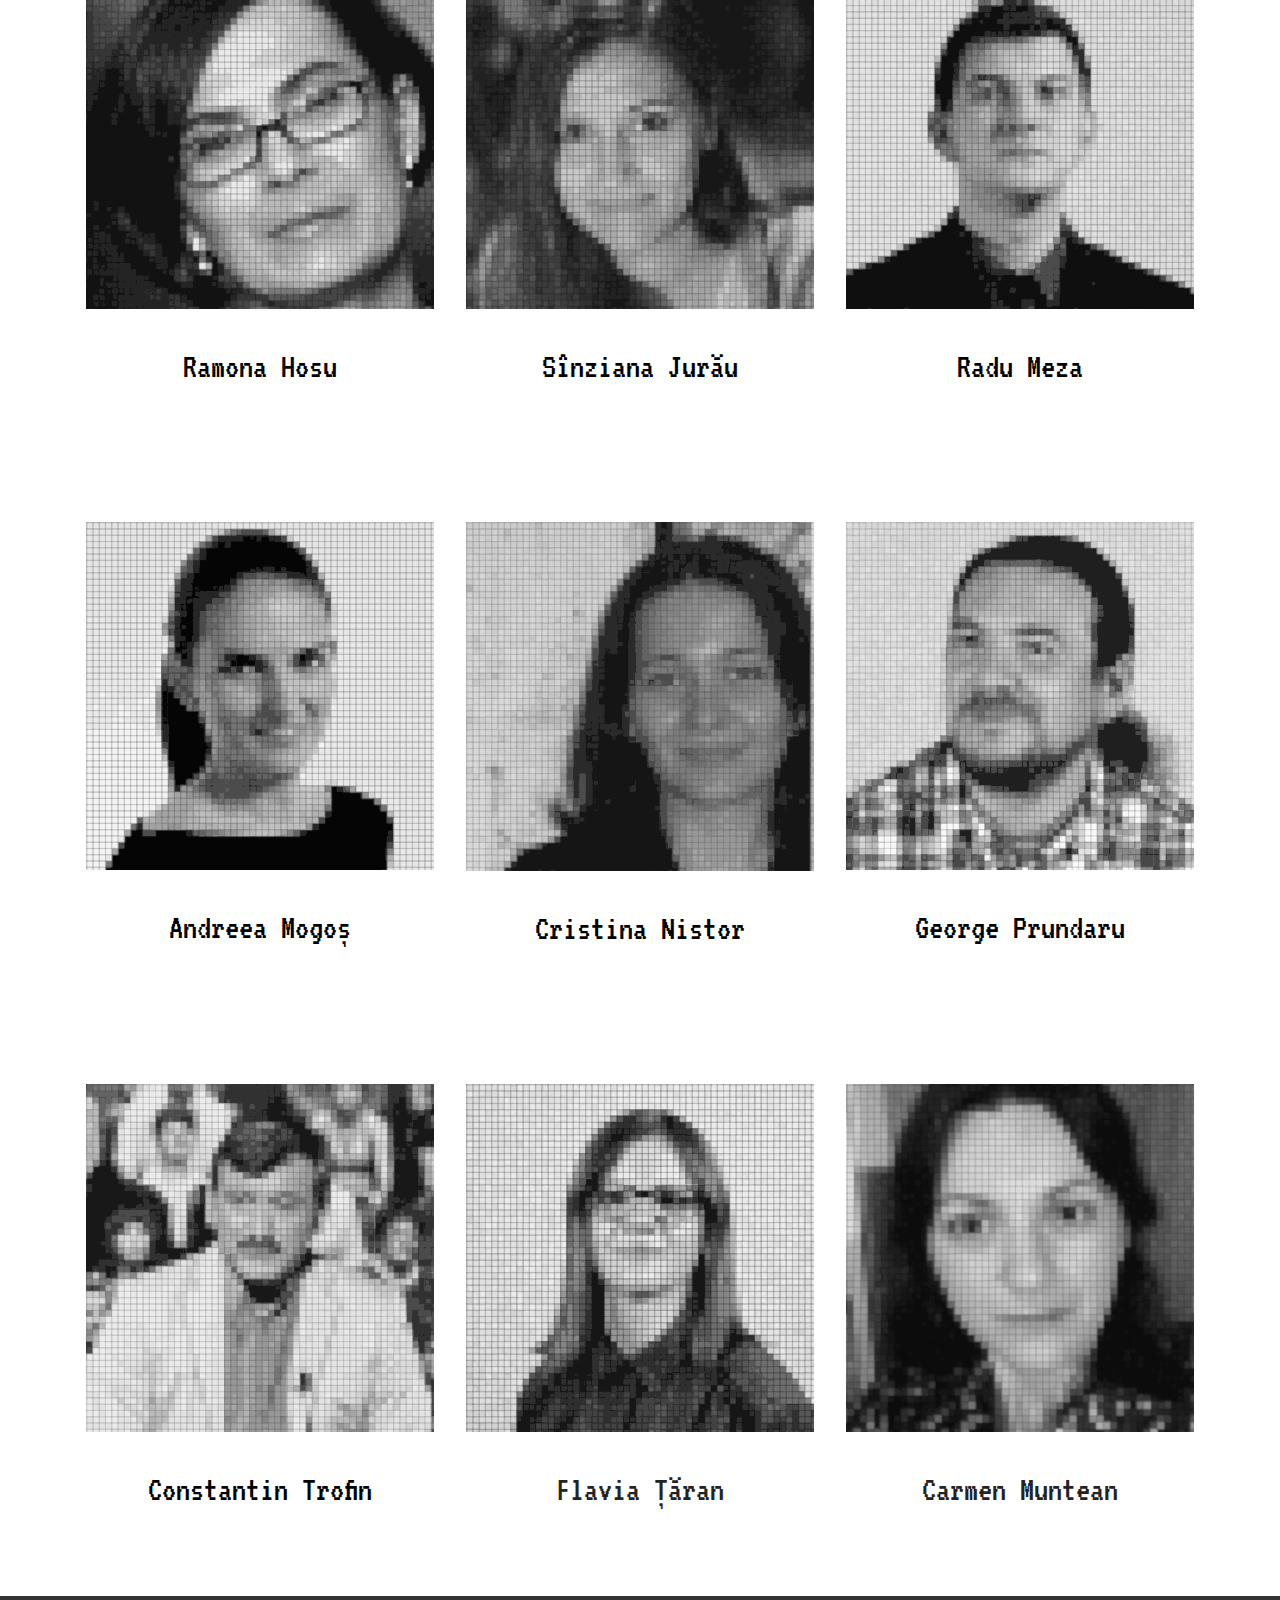
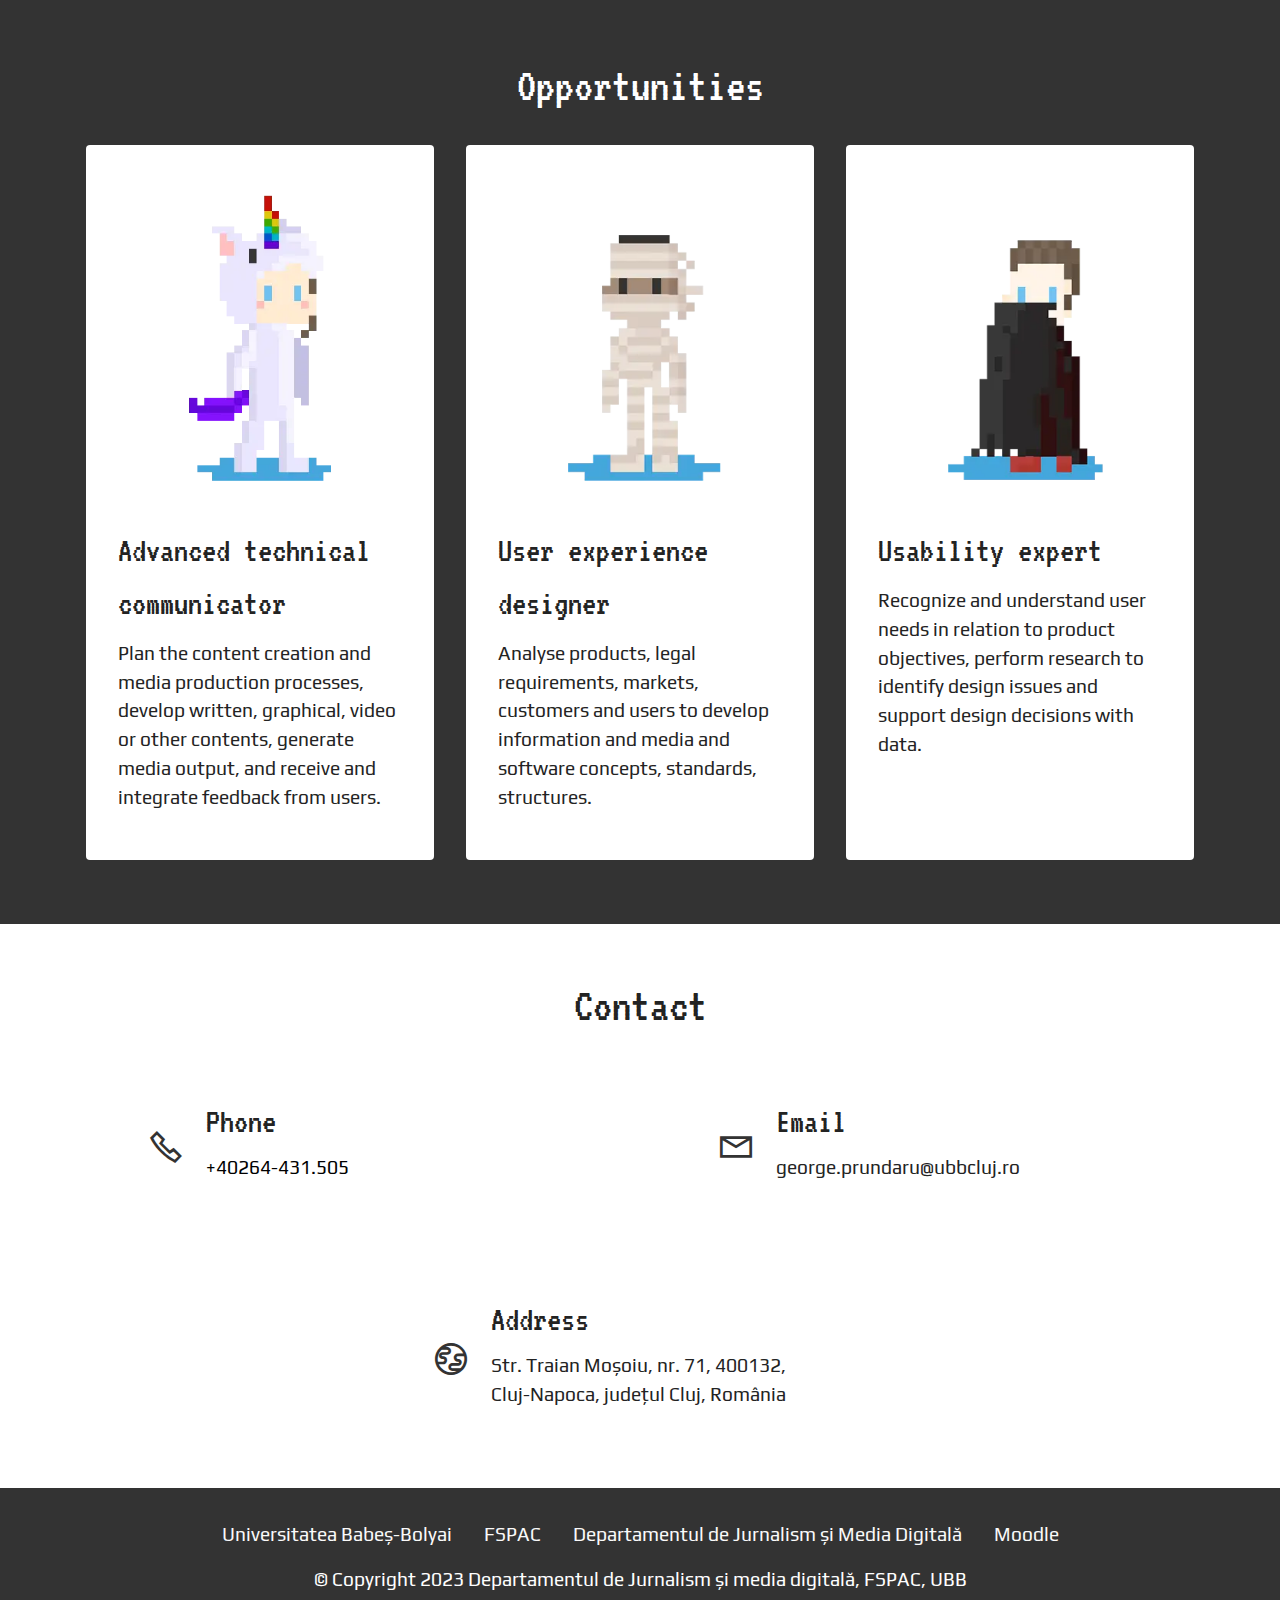
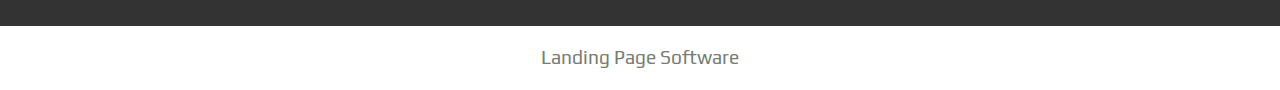
==== commit c28b461f: "orar sem I" ====
--- a/index.html
+++ b/index.html
@@ -1,10 +1,10 @@
 <!DOCTYPE html>
 <html  >
 <head>
-  <!-- Site made with Mobirise Website Builder v5.8.14, https://mobirise.com -->
+  <!-- Site made with Mobirise Website Builder v5.9.6, https://mobirise.com -->
   <meta charset="UTF-8">
   <meta http-equiv="X-UA-Compatible" content="IE=edge">
-  <meta name="generator" content="Mobirise v5.8.14, mobirise.com">
+  <meta name="generator" content="Mobirise v5.9.6, mobirise.com">
   <meta name="twitter:card" content="summary_large_image"/>
   <meta name="twitter:image:src" content="assets/images/index-meta.gif">
   <meta property="og:image" content="assets/images/index-meta.gif">
@@ -72,8 +72,8 @@
                 </div>
             </button>
             <div class="collapse navbar-collapse" id="navbarSupportedContent">
-                <ul class="navbar-nav nav-dropdown" data-app-modern-menu="true"><li class="nav-item dropdown"><a class="nav-link link text-success text-primary dropdown-toggle display-4" href="#" target="_blank" data-toggle="dropdown-submenu" data-bs-toggle="dropdown" aria-expanded="false">
-                            Schedule</a><div class="dropdown-menu"><a class="text-success text-primary dropdown-item display-4" href="assets/files/2022-2023-Y1S2.pdf" target="_blank"><span class="mobi-mbri mobi-mbri-download mbr-iconfont mbr-iconfont-btn"></span>Year 1 – 2nd semester (pdf)</a><a class="text-success text-primary dropdown-item display-4" href="assets/files/2022-2023-Y2S2.pdf" target="_blank"><span class="mobi-mbri mobi-mbri-download mbr-iconfont mbr-iconfont-btn"></span>Year 2 – 2nd semester (pdf)</a><a class="text-success text-primary dropdown-item display-4" href="assets/files/2021-2022-Y1S2.pdf" target="_blank"><span class="mobi-mbri mobi-mbri-download mbr-iconfont mbr-iconfont-btn"></span>Year 1 – 1st semester (pdf)</a><a class="text-success text-primary dropdown-item display-4" href="assets/files/2021-2022_Y2S1.pdf" target="_blank"><span class="mobi-mbri mobi-mbri-download mbr-iconfont mbr-iconfont-btn"></span>Year 2 – 1st semester (pdf)</a></div></li><li class="nav-item"><a class="nav-link link text-success display-4" href="index.html#features2-6">
+                <ul class="navbar-nav nav-dropdown" data-app-modern-menu="true"><li class="nav-item"><a class="nav-link link text-success text-primary show display-4" href="https://jurnalism.fspac.ubbcluj.ro/wp-content/uploads/2023/09/MA_sem1_2023_MDMGS1-2.pdfhttps://jurnalism.fspac.ubbcluj.ro/wp-content/uploads/2023/09/MA_sem1_2023_MDMGS1-2.pdf" target="_blank" aria-expanded="true"><span class="mobi-mbri mobi-mbri-download mbr-iconfont mbr-iconfont-btn"></span>
+                            Schedule</a></li><li class="nav-item"><a class="nav-link link text-success display-4" href="index.html#features2-6">
                             Subjects</a></li>
                     <li class="nav-item"><a class="nav-link link text-success display-4" href="index.html#team1-b">
                             Professors</a></li><li class="nav-item"><a class="nav-link link text-success display-4" href="index.html#features3-g">
@@ -220,7 +220,7 @@
             <div class="col-12 col-lg-8">
                 
                 
-                <div class="mbr-section-btn"><a class="btn btn-white display-4" href="assets/files/Digital-mediaandgamestudies_2022_2023.pdf" target="_blank"><span class="mobi-mbri mobi-mbri-download mbr-iconfont mbr-iconfont-btn"></span>Download full curriculum 2022-2023 (pdf)</a> <a class="btn btn-white display-4" href="assets/files/Digital-MediaandGameStudiescurriculum.pdf" target="_blank"><span class="mobi-mbri mobi-mbri-download mbr-iconfont mbr-iconfont-btn"></span>Download full curriculum — previous years (pdf)</a></div>
+                <div class="mbr-section-btn"><a class="btn btn-white display-4" href="assets/files/Digital-mediaandgamestudies_2022_2023.pdf" target="_blank"><span class="mobi-mbri mobi-mbri-download mbr-iconfont mbr-iconfont-btn"></span>Download full curriculum (pdf)</a></div>
             </div>
         </div>
     </div>
@@ -592,7 +592,7 @@
             </div>
         </div>
     </div>
-</section><section class="display-7" style="padding: 0;align-items: center;justify-content: center;flex-wrap: wrap;    align-content: center;display: flex;position: relative;height: 4rem;"><a href="https://mobiri.se/1917833" style="flex: 1 1;height: 4rem;position: absolute;width: 100%;z-index: 1;"><img alt="" style="height: 4rem;" src="[data-uri]"></a><p style="margin: 0;text-align: center;" class="display-7">Created with &#8204;</p><a style="z-index:1" href="https://mobirise.com/builder/landing-page-builder.html">Landing Page Builder</a></section><script src="assets/bootstrap/js/bootstrap.bundle.min.js"></script>  <script src="assets/smoothscroll/smooth-scroll.js"></script>  <script src="assets/ytplayer/index.js"></script>  <script src="assets/dropdown/js/navbar-dropdown.js"></script>  <script src="assets/theme/js/script.js"></script>  
+</section><section class="display-7" style="padding: 0;align-items: center;justify-content: center;flex-wrap: wrap;    align-content: center;display: flex;position: relative;height: 4rem;"><a href="https://mobiri.se/1917833" style="flex: 1 1;height: 4rem;position: absolute;width: 100%;z-index: 1;"><img alt="" style="height: 4rem;" src="[data-uri]"></a><p style="margin: 0;text-align: center;" class="display-7">&#8204;</p><a style="z-index:1" href="https://mobirise.com/builder/landing-page-software.html">Landing Page Software</a></section><script src="assets/bootstrap/js/bootstrap.bundle.min.js"></script>  <script src="assets/smoothscroll/smooth-scroll.js"></script>  <script src="assets/ytplayer/index.js"></script>  <script src="assets/dropdown/js/navbar-dropdown.js"></script>  <script src="assets/theme/js/script.js"></script>  
   
   
  <div id="scrollToTop" class="scrollToTop mbr-arrow-up"><a style="text-align: center;"><i class="mbr-arrow-up-icon mbr-arrow-up-icon-cm cm-icon cm-icon-smallarrow-up"></i></a></div>
--- a/assets/mobirise/css/mbr-additional.css
+++ b/assets/mobirise/css/mbr-additional.css
@@ -1361,76 +1361,6 @@
 .cid-s6RumEYPSt .media-container-row .row-copirayt p {
   width: 100%;
 }
-.cid-s807sjcqN0 {
-  padding-top: 8rem;
-  padding-bottom: 5rem;
-  background-color: #333333;
-}
-.cid-s807sjcqN0 .counter-container ul {
-  margin-bottom: 0;
-}
-.cid-s807sjcqN0 .counter-container ul li {
-  padding-left: 1rem;
-  margin-bottom: 1rem;
-  list-style: none;
-  position: relative;
-}
-.cid-s807sjcqN0 .counter-container ul li:before {
-  position: absolute;
-  left: -40px;
-  content: '';
-  display: flex;
-  justify-content: center;
-  align-items: center;
-  color: #000000;
-  background-color: #ffffff;
-  width: 40px;
-  height: 40px;
-  border-radius: 50%;
-  margin-top: 5px;
-  border-radius: 0;
-}
-.cid-s807sjcqN0 .mbr-text {
-  color: #ffffff;
-}
-.cid-s807sjcqN0 .mbr-section-title {
-  color: #ffffff;
-}
-.cid-s809U3SXat {
-  padding-top: 0rem;
-  padding-bottom: 5rem;
-  background-color: #333333;
-}
-.cid-s809U3SXat .counter-container ul {
-  margin-bottom: 0;
-}
-.cid-s809U3SXat .counter-container ul li {
-  padding-left: 1rem;
-  margin-bottom: 1rem;
-  list-style: none;
-  position: relative;
-}
-.cid-s809U3SXat .counter-container ul li:before {
-  position: absolute;
-  left: -40px;
-  content: '';
-  display: flex;
-  justify-content: center;
-  align-items: center;
-  color: #000000;
-  background-color: #ffffff;
-  width: 40px;
-  height: 40px;
-  border-radius: 50%;
-  margin-top: 5px;
-  border-radius: 0;
-}
-.cid-s809U3SXat .mbr-section-title {
-  color: #ffffff;
-}
-.cid-s809U3SXat .mbr-text {
-  color: #ffffff;
-}
 .cid-s8070FrcbS {
   z-index: 1000;
   width: 100%;
@@ -1778,6 +1708,76 @@
     left: -1rem;
   }
 }
+.cid-s807sjcqN0 {
+  padding-top: 8rem;
+  padding-bottom: 5rem;
+  background-color: #333333;
+}
+.cid-s807sjcqN0 .counter-container ul {
+  margin-bottom: 0;
+}
+.cid-s807sjcqN0 .counter-container ul li {
+  padding-left: 1rem;
+  margin-bottom: 1rem;
+  list-style: none;
+  position: relative;
+}
+.cid-s807sjcqN0 .counter-container ul li:before {
+  position: absolute;
+  left: -40px;
+  content: '';
+  display: flex;
+  justify-content: center;
+  align-items: center;
+  color: #000000;
+  background-color: #ffffff;
+  width: 40px;
+  height: 40px;
+  border-radius: 50%;
+  margin-top: 5px;
+  border-radius: 0;
+}
+.cid-s807sjcqN0 .mbr-text {
+  color: #ffffff;
+}
+.cid-s807sjcqN0 .mbr-section-title {
+  color: #ffffff;
+}
+.cid-s809U3SXat {
+  padding-top: 0rem;
+  padding-bottom: 5rem;
+  background-color: #333333;
+}
+.cid-s809U3SXat .counter-container ul {
+  margin-bottom: 0;
+}
+.cid-s809U3SXat .counter-container ul li {
+  padding-left: 1rem;
+  margin-bottom: 1rem;
+  list-style: none;
+  position: relative;
+}
+.cid-s809U3SXat .counter-container ul li:before {
+  position: absolute;
+  left: -40px;
+  content: '';
+  display: flex;
+  justify-content: center;
+  align-items: center;
+  color: #000000;
+  background-color: #ffffff;
+  width: 40px;
+  height: 40px;
+  border-radius: 50%;
+  margin-top: 5px;
+  border-radius: 0;
+}
+.cid-s809U3SXat .mbr-section-title {
+  color: #ffffff;
+}
+.cid-s809U3SXat .mbr-text {
+  color: #ffffff;
+}
 .cid-sxKobVfVB6 {
   padding-top: 0rem;
   padding-bottom: 5rem;
--- a/assets/mobirise/css/mbr-additional.css
+++ b/assets/mobirise/css/mbr-additional.css
@@ -1361,76 +1361,6 @@
 .cid-s6RumEYPSt .media-container-row .row-copirayt p {
   width: 100%;
 }
-.cid-s807sjcqN0 {
-  padding-top: 8rem;
-  padding-bottom: 5rem;
-  background-color: #333333;
-}
-.cid-s807sjcqN0 .counter-container ul {
-  margin-bottom: 0;
-}
-.cid-s807sjcqN0 .counter-container ul li {
-  padding-left: 1rem;
-  margin-bottom: 1rem;
-  list-style: none;
-  position: relative;
-}
-.cid-s807sjcqN0 .counter-container ul li:before {
-  position: absolute;
-  left: -40px;
-  content: '';
-  display: flex;
-  justify-content: center;
-  align-items: center;
-  color: #000000;
-  background-color: #ffffff;
-  width: 40px;
-  height: 40px;
-  border-radius: 50%;
-  margin-top: 5px;
-  border-radius: 0;
-}
-.cid-s807sjcqN0 .mbr-text {
-  color: #ffffff;
-}
-.cid-s807sjcqN0 .mbr-section-title {
-  color: #ffffff;
-}
-.cid-s809U3SXat {
-  padding-top: 0rem;
-  padding-bottom: 5rem;
-  background-color: #333333;
-}
-.cid-s809U3SXat .counter-container ul {
-  margin-bottom: 0;
-}
-.cid-s809U3SXat .counter-container ul li {
-  padding-left: 1rem;
-  margin-bottom: 1rem;
-  list-style: none;
-  position: relative;
-}
-.cid-s809U3SXat .counter-container ul li:before {
-  position: absolute;
-  left: -40px;
-  content: '';
-  display: flex;
-  justify-content: center;
-  align-items: center;
-  color: #000000;
-  background-color: #ffffff;
-  width: 40px;
-  height: 40px;
-  border-radius: 50%;
-  margin-top: 5px;
-  border-radius: 0;
-}
-.cid-s809U3SXat .mbr-section-title {
-  color: #ffffff;
-}
-.cid-s809U3SXat .mbr-text {
-  color: #ffffff;
-}
 .cid-s8070FrcbS {
   z-index: 1000;
   width: 100%;
@@ -1778,6 +1708,76 @@
     left: -1rem;
   }
 }
+.cid-s807sjcqN0 {
+  padding-top: 8rem;
+  padding-bottom: 5rem;
+  background-color: #333333;
+}
+.cid-s807sjcqN0 .counter-container ul {
+  margin-bottom: 0;
+}
+.cid-s807sjcqN0 .counter-container ul li {
+  padding-left: 1rem;
+  margin-bottom: 1rem;
+  list-style: none;
+  position: relative;
+}
+.cid-s807sjcqN0 .counter-container ul li:before {
+  position: absolute;
+  left: -40px;
+  content: '';
+  display: flex;
+  justify-content: center;
+  align-items: center;
+  color: #000000;
+  background-color: #ffffff;
+  width: 40px;
+  height: 40px;
+  border-radius: 50%;
+  margin-top: 5px;
+  border-radius: 0;
+}
+.cid-s807sjcqN0 .mbr-text {
+  color: #ffffff;
+}
+.cid-s807sjcqN0 .mbr-section-title {
+  color: #ffffff;
+}
+.cid-s809U3SXat {
+  padding-top: 0rem;
+  padding-bottom: 5rem;
+  background-color: #333333;
+}
+.cid-s809U3SXat .counter-container ul {
+  margin-bottom: 0;
+}
+.cid-s809U3SXat .counter-container ul li {
+  padding-left: 1rem;
+  margin-bottom: 1rem;
+  list-style: none;
+  position: relative;
+}
+.cid-s809U3SXat .counter-container ul li:before {
+  position: absolute;
+  left: -40px;
+  content: '';
+  display: flex;
+  justify-content: center;
+  align-items: center;
+  color: #000000;
+  background-color: #ffffff;
+  width: 40px;
+  height: 40px;
+  border-radius: 50%;
+  margin-top: 5px;
+  border-radius: 0;
+}
+.cid-s809U3SXat .mbr-section-title {
+  color: #ffffff;
+}
+.cid-s809U3SXat .mbr-text {
+  color: #ffffff;
+}
 .cid-sxKobVfVB6 {
   padding-top: 0rem;
   padding-bottom: 5rem;
